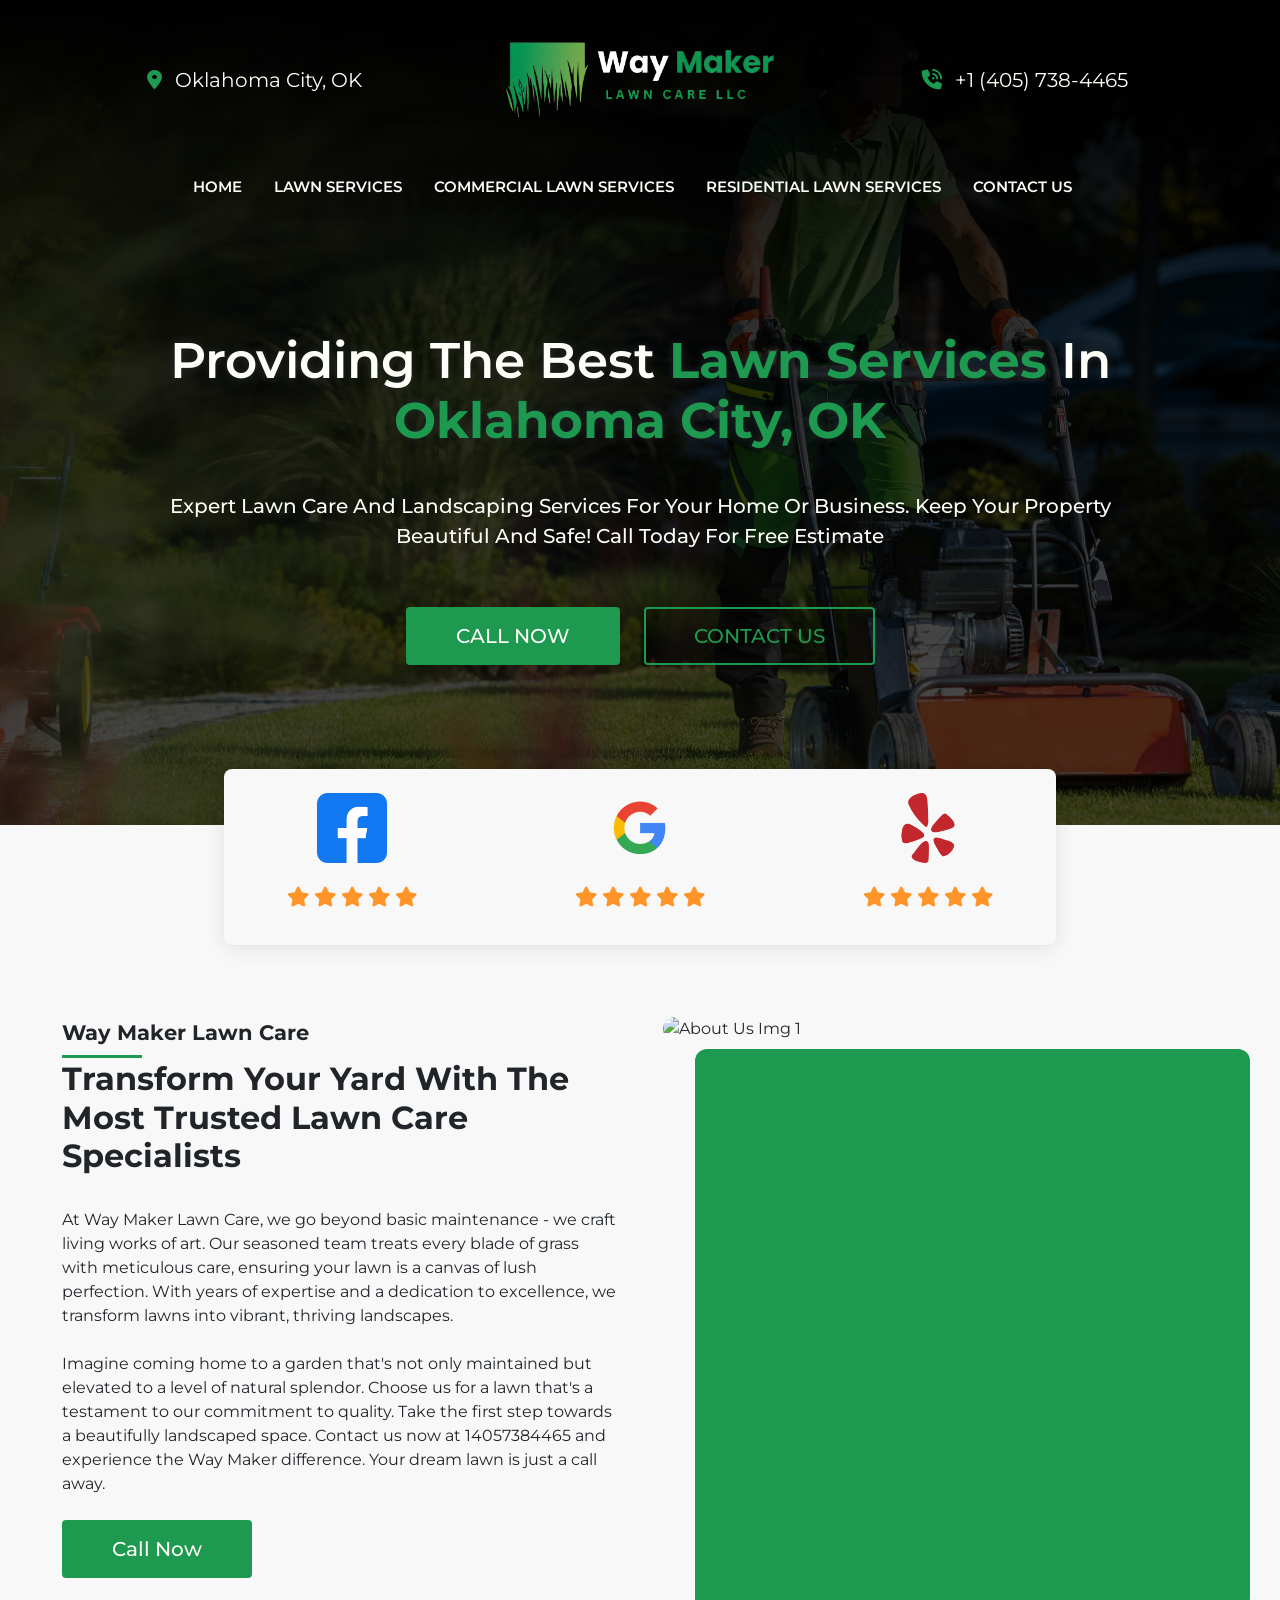
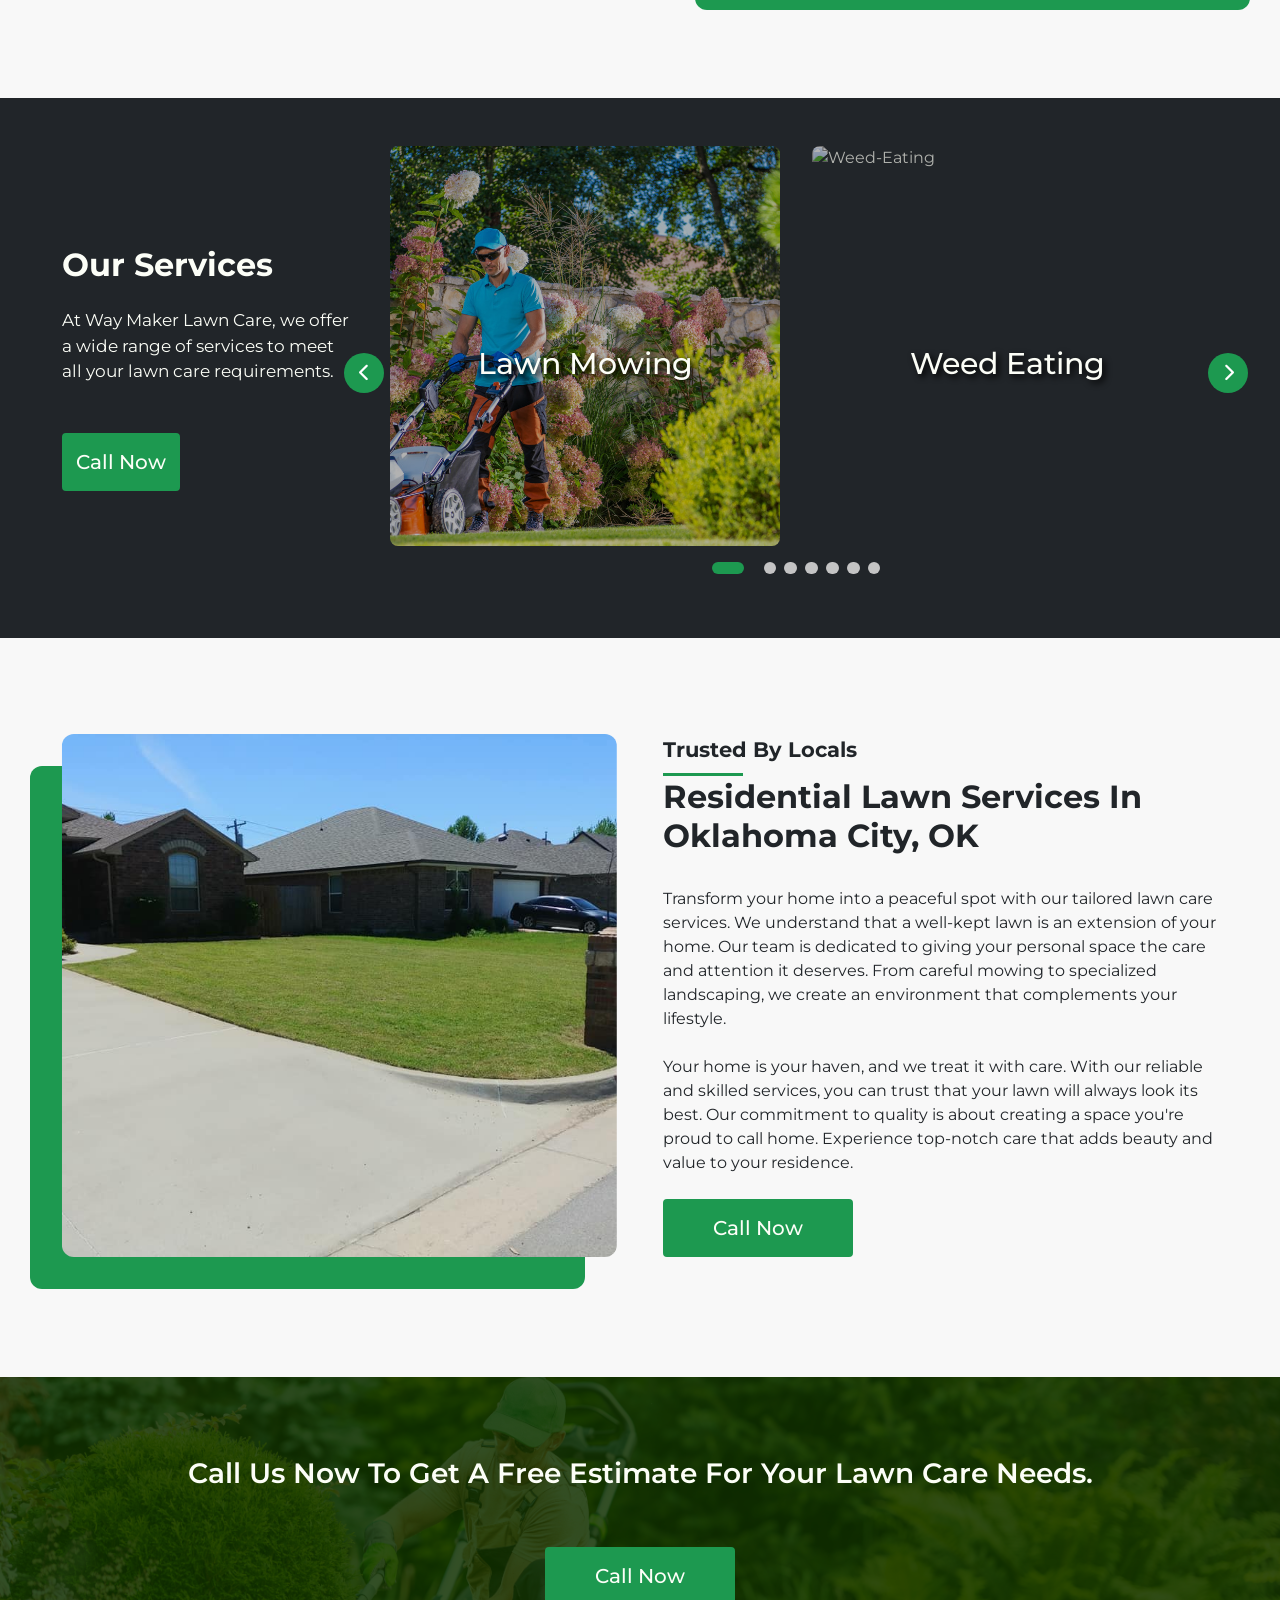
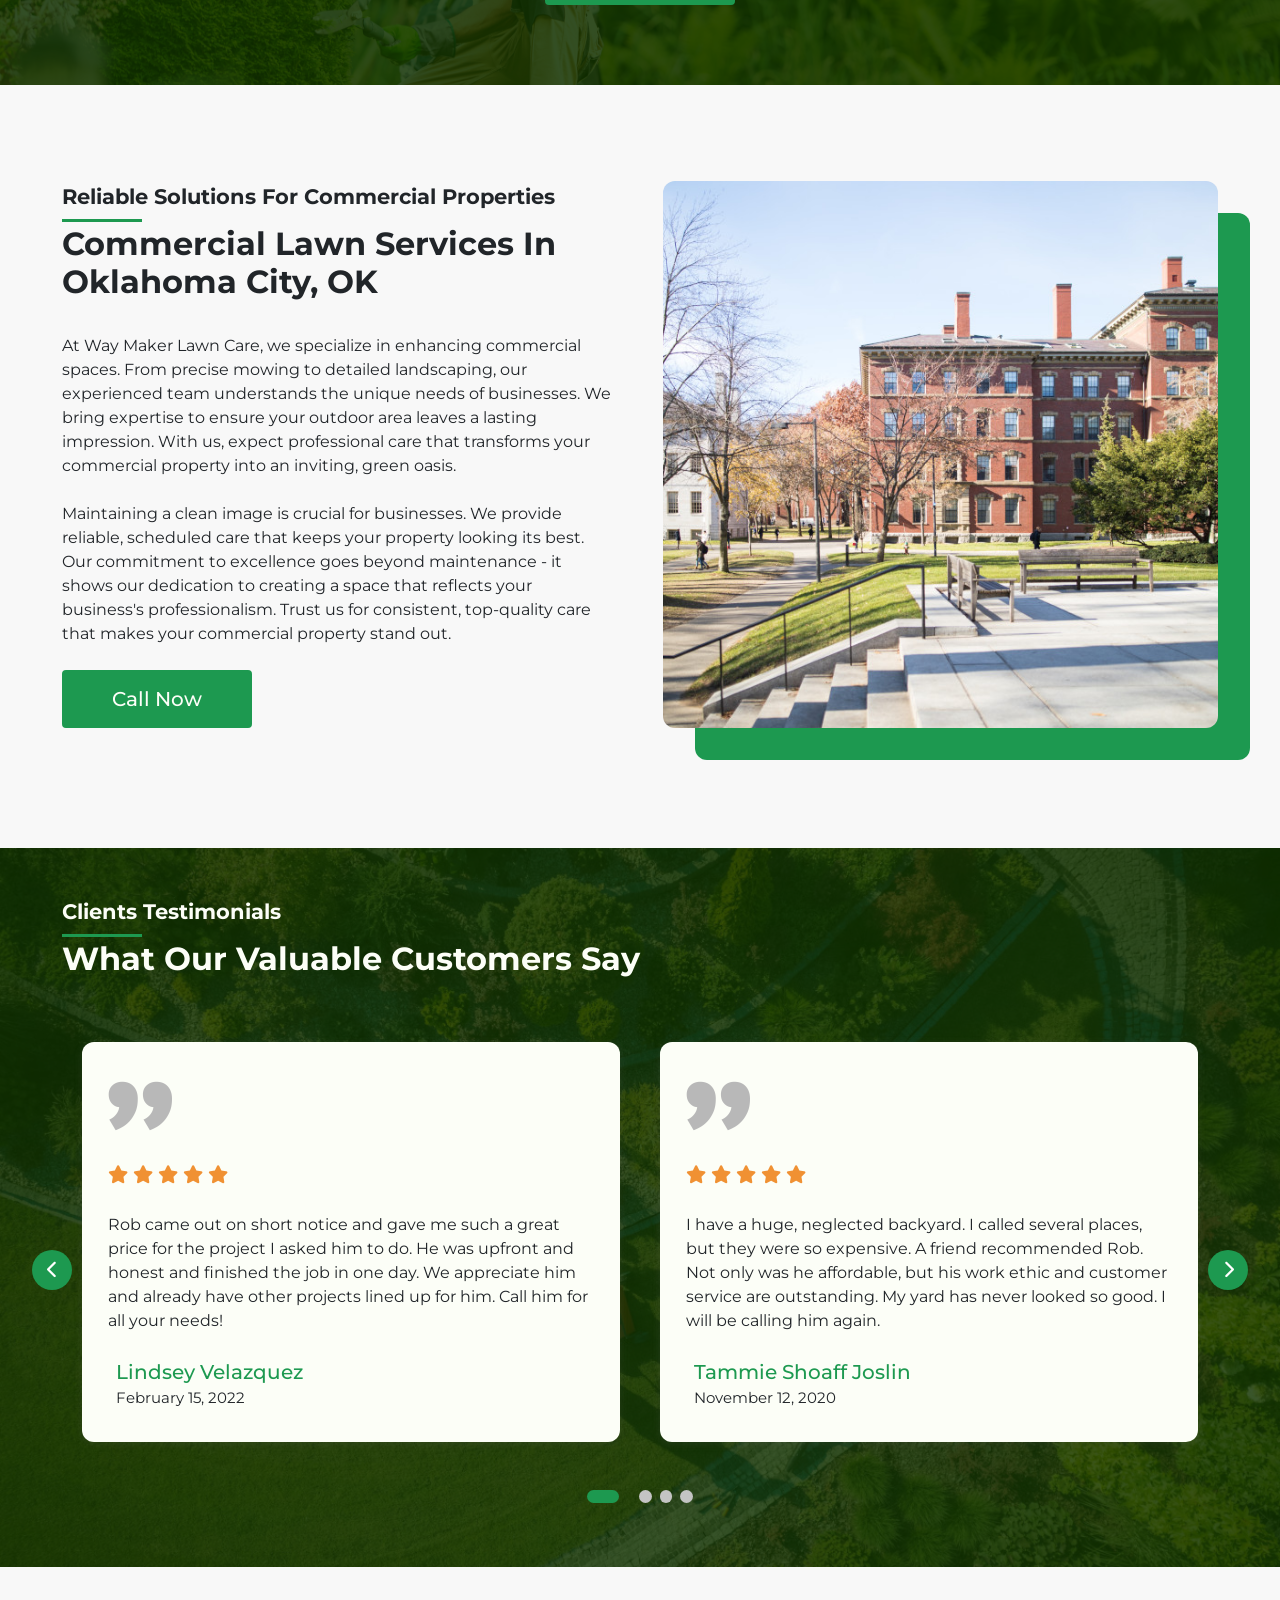
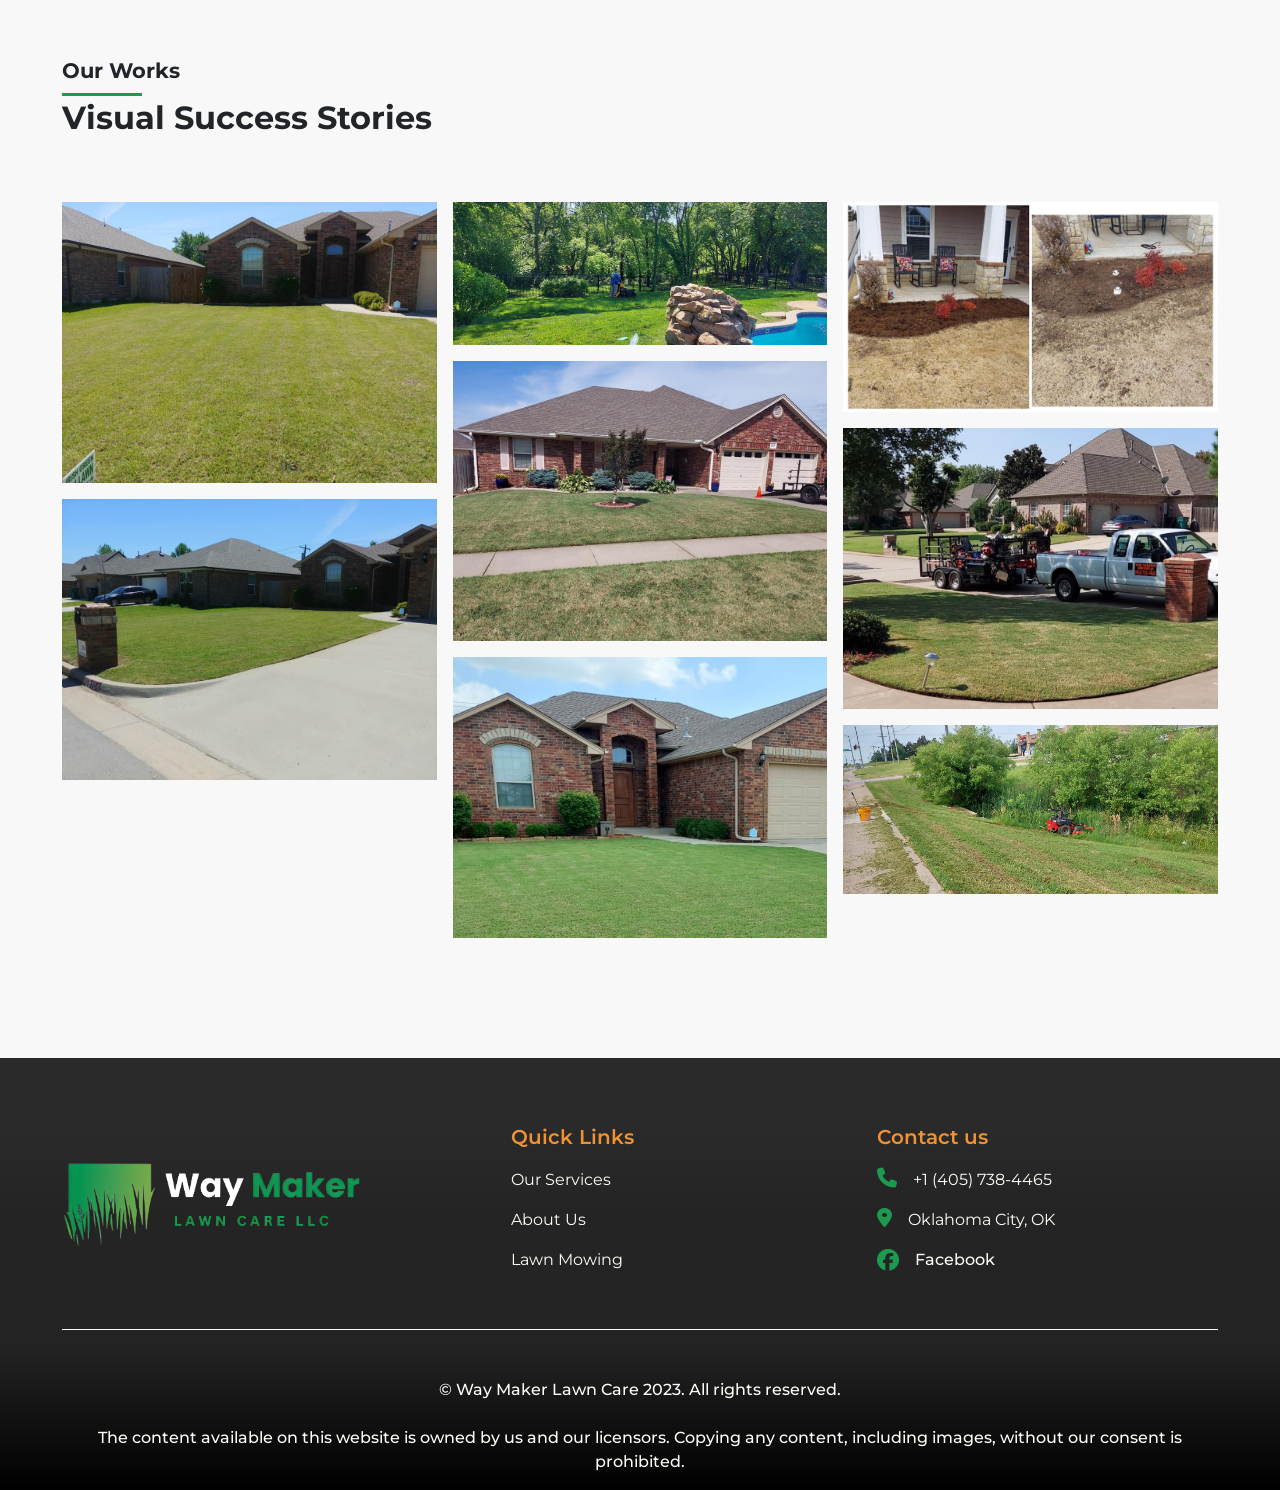
==== index.html @ 56c1c1ae "feat: homepage copy" ====
<!DOCTYPE html>
<html lang="en">

<head>
    <meta charset="UTF-8">
    <meta http-equiv="X-UA-Compatible" content="IE=edge">
    <meta name="viewport" content="width=device-width, initial-scale=1 maximum-scale=1.0, user-scalable=no">
    <title>Lawn Services in Oklahoma City, OK | Way Maker Lawn Care</title>

    <meta name="description" content="">
    <meta name="keywords" content="">
    <meta name="format-detection" content="telephone=no">

    <!-- CSS -->
    <link rel="stylesheet" href="/css/index.css">

    <link rel="stylesheet" href="https://cdnjs.cloudflare.com/ajax/libs/font-awesome/6.2.1/css/all.min.css"
        integrity="sha512-MV7K8+y+gLIBoVD59lQIYicR65iaqukzvf/nwasF0nqhPay5w/9lJmVM2hMDcnK1OnMGCdVK+iQrJ7lzPJQd1w=="
        crossorigin="anonymous" referrerpolicy="no-referrer">

    <link rel="apple-touch-icon" sizes="180x180" href="/img/apple-touch-icon.png">
    <link rel="icon" type="image/png" sizes="32x32" href="/img/favicon-32x32.png">
    <link rel="icon" type="image/png" sizes="16x16" href="/img/favicon-16x16.png">
    <link rel="manifest" href="/img/site.webmanifest">
</head>

<body>
    <!-- Navabr and Hero Section -->
    <section class="nav-hero position-relative" style="overflow: visible !important; overflow-x: hidden;">
        <!-- Upper Navbar -->
        <div class="top-information-div">
            <div class="container">
                <div class="top-information" data-aos="fade-down">
                    <div class="d-md-block d-none">
                        <a title="Location" href="#">
                            <i class="fa-solid fa-location-dot text-primary pe-2"></i> Oklahoma City, OK
                        </a>
                    </div>
                    <div class="d-xl-block d-none">
                        <a title="Homepage Navigation" href="/index.html"><img class="logo" src="/img/logo.png"
                                alt="Top Logo"></a>
                    </div>
                    <div>
                        <a title="Phone Number" href="tel:+14057384465">
                            <i class="fa-solid fa-phone-volume text-primary pe-2"></i> +1 (405) 738-4465
                        </a>
                    </div>
                </div>
            </div>
        </div>

        <!-- Navbar -->
        <nav class="navbar navbar-expand-xl navbar-dark" data-aos="fade-down">
            <div class="container">
                <!-- Logo Section (visible on extra large screens) -->
                <div class="logo-section d-xl-none d-inline">
                    <a title="Logo Navigation" href="/index.html"><img class="logo" src="/img/logo.png"
                            alt="Logo Image"></a>
                </div>
                <!-- Navbar Toggler for mobile -->
                <button class="navbar-toggler" type="button" data-bs-toggle="offcanvas"
                    data-bs-target="#offcanvasResponsive" aria-controls="offcanvasResponsive">
                    <span class="navbar-toggler-icon"></span>
                </button>

                <!-- Offcanvas for mobile -->
                <div class="offcanvas-xl offcanvas-end w-100" tabindex="-1" id="offcanvasResponsive"
                    aria-labelledby="offcanvasResponsiveLabel">
                    <div class="offcanvas-header bg-dark">
                        <!-- Logo Section (visible on extra large screens, within offcanvas) -->
                        <div class="logo-section mb-0 d-xl-none d-inline">
                            <a title="Homepage Navigation" href="/index.html"><img class="logo" src="/img/logo.png"
                                    alt="Canvas Logo"></a>
                        </div>

                        <!-- Close Button for offcanvas -->
                        <button type="button" class="btn-close btn-close-white" data-bs-dismiss="offcanvas"
                            data-bs-target="#offcanvasResponsive" aria-label="Close"></button>
                    </div>

                    <!-- Offcanvas Body (contains the navigation) -->
                    <div class="offcanvas-body w-100">
                        <!-- Navbar Nav -->
                        <ul class="navbar-nav w-100 mb-2 mb-lg-0">
                            <!-- First Navigation -->
                            <li class="nav-item">
                                <a class="nav-link" title="Home" href="/index.html">Home</a>
                            </li>
                            <!-- Second Navigation -->
                            <li class="nav-item">
                                <a class="nav-link" title="Lawn Services" href="/lawn-services-oklahoma-city.html">Lawn
                                    Services</a>
                            </li>
                            <!-- Third Navigation -->
                            <li class="nav-item">
                                <a class="nav-link" title="Commercial Lawn Services"
                                    href="/commerical-lawn-services-oklahoma-city.html">Commercial Lawn Services</a>
                            </li>
                            <!-- Fourth Navigation -->
                            <li class="nav-item">
                                <a class="nav-link" title="Residential Lawn Services"
                                    href="/residential-lawn-services-oklahoma-city.html">Residential Lawn Services</a>
                            </li>
                            <!-- Fifth Navigation -->
                            <li class="nav-item">
                                <a class="nav-link" title="Lawn Mowing" href="/contact.html">Contact Us</a>
                            </li>
                        </ul>

                        <!-- Call Now Button (visible on extra large screens, within offcanvas) -->
                        <a title="Call Now"
                            class="btn btn-primary d-xl-none d-flex justify-content-center col-12 mt-4 fs-17 text-uppercase py-3"
                            href="tel:+14057384465">
                            Call Now
                        </a>
                    </div>
                </div>
            </div>
            <!-- /Container -->
        </nav>
        <!-- /Navbar -->


        <!-- Hero Section -->
        <div class="hero" data-aos="fade-down">
            <!-- Container for Hero Content -->
            <div class="container hero-content">
                <!-- Main Heading -->
                <h1 class="text-center">Providing the best <span>Lawn Services</span> in <span> Oklahoma City, OK</span>
                </h1>

                <!-- Hero Information -->
                <p class="hero-info">Expert Lawn Care and Landscaping Services for Your Home or Business. Keep Your
                    Property Beautiful and Safe! Call Today for free estimate</p>

                <!-- Call to Action Buttons -->
                <div class="d-flex mt-lg-5 mt-4 justify-content-center">
                    <div class="mt-2 text-center d-flex flex-sm-row flex-column">
                        <!-- Call Now Button -->
                        <a title="Call Now to Learn More"
                            class="btn btn-primary rounded-1 fs-19 text-uppercase px-5 fw-600 me-sm-4 mb-sm-0 mb-4"
                            href="tel:+14057384465">Call Now</a>

                        <!-- Secondary Button -->
                        <a title="Contact Us" class="btn btn-secondary rounded-1 fs-19 text-uppercase px-5 fw-600"
                            href="/contact.html">Contact Us</a>
                    </div>
                </div>
            </div>
        </div>
        <!-- /Hero Section -->


        <!-- Background Image behind hero sections -->
        <img style="transform: scaleX(-1);" class="hero-img" src="/img/landscaper-with-scarifier.jpeg"
            alt="Hero background Image">
    </section>


    <!-- Social Media Ratings -->
    <div class="position-relative ratings-div" data-aos="fade-up">
        <div class="ratings-grid mt-5 container">
            <!-- Facebook Rating -->
            <a class="ratings-card" title="Facebook Navigation" target="_blank" href="#">
                <img src="/img/facebook.png" alt="facebook logo">
                <p class="text-center ratings">
                    <i class="fa-solid fa-star"></i>
                    <i class="fa-solid fa-star"></i>
                    <i class="fa-solid fa-star"></i>
                    <i class="fa-solid fa-star"></i>
                    <i class="fa-solid fa-star"></i>
                </p>
            </a>
            <!-- Google Rating -->
            <a class="ratings-card" title="Google Navigation" target="_blank" href="#">
                <img src="/img/google.png" alt="google logo">
                <p class="text-center ratings">
                    <i class="fa-solid fa-star"></i>
                    <i class="fa-solid fa-star"></i>
                    <i class="fa-solid fa-star"></i>
                    <i class="fa-solid fa-star"></i>
                    <i class="fa-solid fa-star"></i>
                </p>
            </a>
            <!-- Yelp Rating -->
            <a class="ratings-card" title="Yelp Navigation" target="_blank" href="#">
                <img src="/img/yelp.png" alt="Yelp Logo">
                <p class="text-center ratings">
                    <i class="fa-solid fa-star"></i>
                    <i class="fa-solid fa-star"></i>
                    <i class="fa-solid fa-star"></i>
                    <i class="fa-solid fa-star"></i>
                    <i class="fa-solid fa-star"></i>
                </p>
            </a>
        </div>
    </div>


    <!-- About -->
    <section id="about" class="about-us light-section mt-5 pt-4" data-aos="fade-up">
        <div class="container">
            <div class="about-us-flex">
                <!-- Information Side -->
                <div class="info-div">
                    <p class="sub-header">Way Maker Lawn Care</p>
                    <h2 class="header">Transform your yard with the most trusted lawn care specialists </h2>
                    <p class="mb-4">
                        At Way Maker Lawn Care, we go beyond basic maintenance - we craft living works of art. Our
                        seasoned team treats every blade of grass with meticulous care, ensuring your lawn is a canvas
                        of lush perfection.

                        With years of expertise and a dedication to excellence, we transform lawns into vibrant,
                        thriving landscapes.

                        <br> <br>
                        Imagine coming home to a garden that's not only maintained but elevated to
                        a level of natural splendor.
                        Choose us for a lawn that's a testament to our commitment to quality. Take the first step
                        towards a beautifully landscaped space. Contact us now at 14057384465 and experience the Way
                        Maker difference. Your dream lawn is just a call away.
                    </p>
                    <a title="Call Now" class="btn btn-primary rounded-1 px-5 fs-20 fw-600" href="tel:+14057384465">
                        Call Now
                    </a>
                    <!-- <a href="#" title="Secondary" class="btn-secondary px-5 ms-2 btn">
                        Secondary
                    </a> -->
                </div>

                <!-- Img Side -->
                <div class="img-div">
                    <img src="/img/blowing-leaf.jpeg" alt="About Us Img 1">
                </div>
            </div>
        </div>
    </section>


    <!-- Services Start -->
    <section data-aos="fade-up" id="service" class="services dark-section py-5">
        <div class="container d-flex flex-lg-row flex-column align-items-center justify-content-between">
            <div class="services-description">
                <!-- Section Heading -->
                <h2 class="header text-start mb-4">Our Services</h2>

                <!-- Description -->
                <p class="fs-17">
                    At Way Maker Lawn Care, we offer a wide range of services to meet all your lawn care requirements.
                </p>

                <!-- Call to Action Button -->
                <a title="Call Now" href="tel:+14057384465" class="btn btn-primary fs-19 mt-5">Call Now</a>
            </div>
            <div class="services-row">
                <!-- Service 1: Lawn Mowing -->
                <div class="service">
                    <div class="img-div">
                        <img src="/img/lawn-mowing.jpg" alt="Lawn Mowing">
                    </div>

                    <div class="hidden-info">
                        <h3>Lawn Mowing</h3>
                        <p>Keep your lawn looking neat and well-maintained with our expert mowing services.</p>
                        <a title="Call Now for Lawn Mowing" href="tel:+14057384465" class="btn btn-primary mt-3">Call
                            Now</a>
                    </div>
                </div>

                <!-- Service 2: Weed-Eating -->
                <div class="service">
                    <div class="img-div">
                        <img src="/img/weed-eating.jpg" alt="Weed-Eating">
                    </div>

                    <div class="hidden-info">
                        <h3>Weed Eating</h3>
                        <p>Eliminate unsightly weeds and promote a healthy lawn with our precision weed-eating service.
                        </p>
                        <a title="Call Now for Weed-Eating" href="tel:+14057384465" class="btn btn-primary mt-3">Call
                            Now</a>
                    </div>
                </div>

                <!-- Service 3: Edging -->
                <div class="service">
                    <div class="img-div">
                        <img src="/img/lawn-edging.jpg" alt="Edging">
                    </div>

                    <div class="hidden-info">
                        <h3>Edging</h3>
                        <p>Define the borders of your lawn for a polished look with our precise edging service.</p>
                        <a title="Call Now for Edging" href="tel:+14057384465" class="btn btn-primary mt-3">Call Now</a>
                    </div>
                </div>

                <!-- Service 4: Blow Off -->
                <div class="service">
                    <div class="img-div">
                        <img src="/img/lawn-blowing.jpg" alt="Blow Off">
                    </div>

                    <div class="hidden-info">
                        <h3>Blow Off</h3>
                        <p>Clear away debris and leaves to reveal the true beauty of your lawn with our blow off
                            service.</p>
                        <a title="Call Now for Blow Off" href="tel:+14057384465" class="btn btn-primary mt-3">Call
                            Now</a>
                    </div>
                </div>

                <!-- Service 5: Spring and Fall Cleanups -->
                <div class="service">
                    <div class="img-div">
                        <img src="/img/fallen-leaves.JPG" alt="Spring and Fall Cleanups">
                    </div>

                    <div class="hidden-info">
                        <h3>Spring and Fall Cleanups</h3>
                        <p>Refresh your outdoor space with thorough cleanups tailored for the changing seasons.</p>
                        <a title="Call Now for Cleanups" href="tel:+14057384465" class="btn btn-primary mt-3">Call
                            Now</a>
                    </div>
                </div>

                <!-- Service 6: Flowerbeds -->
                <div class="service">
                    <div class="img-div">
                        <img src="/img/flowerbeds.jpg" alt="Flowerbeds">
                    </div>

                    <div class="hidden-info">
                        <h3>Flowerbeds</h3>
                        <p>Add color and charm to your lawn with our expertly designed and maintained flowerbeds.</p>
                        <a title="Call Now for Flowerbeds" href="tel:+14057384465" class="btn btn-primary mt-3">Call
                            Now</a>
                    </div>
                </div>

                <!-- Service 8: Hedge Trimming -->
                <div class="service">
                    <div class="img-div">
                        <img src="/img/hedge-trimming.jpg" alt="Hedge Trimming">
                    </div>

                    <div class="hidden-info">
                        <h3>Hedge Trimming</h3>
                        <p>Keep your hedges tidy and well-groomed with our expert trimming service.</p>
                        <a title="Call Now for Hedge Trimming" href="tel:+14057384465" class="btn btn-primary mt-3">Call
                            Now</a>
                    </div>
                </div>
            </div>

        </div>
    </section>

    <!-- About Us 2 -->
    <section class="about-us mt-5 pt-4 light-section" data-aos="fade-up">
        <div class="container">
            <div class="about-us-flex opposite">
                <div class="info-div">
                    <!-- Section Heading -->
                    <p class="sub-header">Trusted by locals</p>
                    <h3 class="header">
                        Residential Lawn Services in Oklahoma City, OK
                    </h3>

                    <!-- Description -->
                    <p class="mb-4">
                        Transform your home into a peaceful spot with our tailored lawn care services. We understand
                        that a
                        well-kept lawn is an extension of your home. Our team is dedicated to giving your personal space
                        the care and attention it deserves. From careful mowing to specialized landscaping, we create an
                        environment that complements your lifestyle.
                        <br><br>
                        Your home is your haven, and we treat it with care. With our reliable and skilled services, you
                        can trust that your lawn will always look its best. Our commitment to quality is about creating
                        a space you're proud to call home. Experience top-notch care that adds beauty and value to your
                        residence.
                    </p>

                    <!-- Call to Action Button -->
                    <a class="btn btn-primary rounded-1 px-5 fs-20 fw-600" href="tel:+14057384465">Call Now</a>
                </div>
                <div class="img-div">
                    <!-- Image -->
                    <img style="transform: scaleX(-1);" src="/img/gallery-2.jpg" alt="About Us 2">
                </div>
            </div>
        </div>
    </section>


    <!-- CTA Section -->
    <section class="cta primary-overlay">
        <img class="bg-img" src="/img/cta-bg.jpg" alt="CTA BG">
        <div class="container" data-aos="fade-up">
            <!-- CTA Text -->
            <h4 class="text-center text-capitalize lh-100">Call Us Now to Get a Free Estimate for Your Lawn Care Needs.
            </h4>
            <!-- CTA Button -->
            <div class="d-flex justify-content-center">
                <a title="Call Now for Free Estimate" class="btn btn-primary rounded-1 px-5 fs-18 mt-5"
                    href="tel:+14057384465">Call Now</a>
            </div>
        </div>
    </section>

    <!-- About Us 3 -->
    <section class="about-us light-section mt-5 pt-4" data-aos="fade-up">
        <div class="container">
            <div class="about-us-flex">
                <div class="info-div">
                    <!-- Section Heading -->
                    <p class="sub-header">Reliable Solutions for Commercial Properties</p>
                    <h3 class="header">
                        Commercial Lawn Services in Oklahoma City, OK
                    </h3>

                    <!-- Description -->
                    <p class="mb-4">
                        At Way Maker Lawn Care, we specialize in enhancing commercial spaces. From precise mowing to
                        detailed landscaping, our experienced team understands the unique needs of businesses. We bring
                        expertise to ensure your outdoor area leaves a lasting impression. With us, expect professional
                        care that transforms your commercial property into an inviting, green oasis.
                        <br><br>
                        Maintaining a clean image is crucial for businesses. We provide reliable, scheduled care that
                        keeps your property looking its best. Our commitment to excellence goes beyond maintenance - it
                        shows our dedication to creating a space that reflects your business's professionalism. Trust us
                        for consistent, top-quality care that makes your commercial property stand out.
                    </p>

                    <!-- Call to Action Button -->
                    <a title="Call Now" class="btn btn-primary rounded-1 px-5 fs-20 fw-600" href="tel:+14057384465">Call
                        Now</a>
                </div>
                <div class="img-div">
                    <!-- Image -->
                    <img src="/img/about-us-3.jpg" alt="About Us 3">
                </div>
            </div>
        </div>
    </section>

    <!-- Testimonials -->
    <section class="testimonials primary-overlay">
        <img class="bg-img" src="/img/hero-bg.jpg" alt="Testimonial BG">
        <div class="container" data-aos="fade-up">

            <div>
                <p class="sub-header">Clients Testimonials</p>
                <h3 class="header">What our Valuable Customers say</h3>
            </div>

            <div class="testimonial-slider">
                <!-- Testimonial 1 -->
                <div class="column">
                    <img class="quote" src="/img/quote.png" alt="Quote Icon 1">
                    <p class="text-start ratings mt-4 fs-18 text-secondary">
                        <i class="fa-solid fa-star"></i>
                        <i class="fa-solid fa-star"></i>
                        <i class="fa-solid fa-star"></i>
                        <i class="fa-solid fa-star"></i>
                        <i class="fa-solid fa-star"></i>
                    </p>
                    <p class="data">
                        Rob came out on short notice and gave me such a great price for the project I asked him to do.
                        He was upfront and honest and finished the job in one day. We appreciate him and already have
                        other projects lined up for him. Call him for all your needs!

                    </p>
                    <div class="user-info">
                        <!-- Client Details -->
                        <div class="user-details">
                            <p class="name">Lindsey Velazquez</p>
                            <p class="address">February 15, 2022</p>
                        </div>
                    </div>
                </div>

                <!-- Testimonial 4 -->
                <div class="column">
                    <img class="quote" src="/img/quote.png" alt="Quote Icon 4">
                    <p class="text-start ratings mt-4 fs-18 text-secondary">
                        <i class="fa-solid fa-star"></i>
                        <i class="fa-solid fa-star"></i>
                        <i class="fa-solid fa-star"></i>
                        <i class="fa-solid fa-star"></i>
                        <i class="fa-solid fa-star"></i>
                    </p>
                    <p class="data">
                        I have a huge, neglected backyard. I called several places, but they were so expensive. A friend
                        recommended Rob. Not only was he affordable, but his work ethic and customer service are
                        outstanding. My yard has never looked so good. I will be calling him again.
                    </p>
                    <div class="user-info">
                        <div class="user-details">
                            <!-- Client Details -->
                            <p class="name">Tammie Shoaff Joslin</p>
                            <p class="address">November 12, 2020</p>
                        </div>
                    </div>
                </div>

                <!-- Testimonial 2 -->
                <div class="column">
                    <img class="quote" src="/img/quote.png" alt="Quote Icon 2">
                    <p class="text-start ratings mt-4 fs-18 text-secondary">
                        <i class="fa-solid fa-star"></i>
                        <i class="fa-solid fa-star"></i>
                        <i class="fa-solid fa-star"></i>
                        <i class="fa-solid fa-star"></i>
                        <i class="fa-solid fa-star"></i>
                    </p>
                    <p class="data">
                        Robbie redid all my flower beds and layed some sod. He was very detailed, did a great job and
                        his price was very very fair.
                        Thank You Robbie!
                    </p>
                    <div class="user-info">
                        <div class="user-details">
                            <!-- Client Details -->
                            <p class="name">Karie Cox</p>
                            <p class="address">January 22, 2021</p>
                        </div>
                    </div>
                </div>

                <!-- Testimonial 3 -->
                <div class="column">
                    <img class="quote" src="/img/quote.png" alt="Quote Icon 3">
                    <p class="text-start ratings mt-4 fs-18 text-secondary">
                        <i class="fa-solid fa-star"></i>
                        <i class="fa-solid fa-star"></i>
                        <i class="fa-solid fa-star"></i>
                        <i class="fa-solid fa-star"></i>
                        <i class="fa-solid fa-star"></i>
                    </p>
                    <p class="data">
                        You can’t find a more honest and hard working company. They are professional from start to
                        finish. I cannot recommend them enough!
                    </p>
                    <div class="user-info">
                        <div class="user-details">
                            <!-- Client Details -->
                            <p class="name">Lindsey Kay Dodoo</p>
                            <p class="address">November 13, 2020</p>
                        </div>
                    </div>
                </div>
            </div>
        </div>
    </section>

   

    <!-- Gallery Section -->
    <section id="gallery" class="gallery pt-3 light-section" data-aos="fade-up">
        <div class="container">
            <p class="sub-header">Our Works</p>
            <h3 class="header">Visual Success Stories</h3>
            <div class="gallery-photos">

                <!-- First Photo -->
                <div class="image">
                    <a title="Gallery Photo 1" href="/img/gallery-1.jpg" data-lightbox="Gallery1">
                        <img src="/img/gallery-1.jpg" alt="Gallery Photo 1">
                    </a>
                </div>

                <!-- Second Photo -->
                <div class="image">
                    <a title="Gallery Photo 2" href="/img/gallery-2.jpg" data-lightbox="gallery2">
                        <img src="/img/gallery-2.jpg" alt="Gallery Photo 2">
                    </a>
                </div>

                <!-- Third Photo -->
                <div class="image">
                    <a title="Gallery Photo 3" href="/img/gallery-3.jpg" data-lightbox="gallery3">
                        <img src="/img/gallery-3.jpg" alt="Gallery Photo 3">
                    </a>
                </div>

                <!-- Fourth Photo -->
                <div class="image">
                    <a title="Gallery Photo 4" href="/img/gallery-4.jpg" data-lightbox="gallery4">
                        <img src="/img/gallery-4.jpg" alt="Gallery Photo 4">
                    </a>
                </div>

                <!-- Fifth Photo -->
                <div class="image">
                    <a title="Gallery Photo 5" href="/img/gallery-5.jpg" data-lightbox="gallery5">
                        <img src="/img/gallery-5.jpg" alt="Gallery Photo 5">
                    </a>
                </div>

                  <!-- Sixth Photo -->
                  <div class="image">
                    <a title="Gallery Photo 6" href="/img/gallery-6.jpg" data-lightbox="gallery6">
                        <img src="/img/gallery-6.jpg" alt="Gallery Photo 6">
                    </a>
                </div>

                  <!-- Seventh Photo -->
                  <div class="image">
                    <a title="Gallery Photo 7" href="/img/gallery-7.jpg" data-lightbox="gallery7">
                        <img src="/img/gallery-7.jpg" alt="Gallery Photo 7">
                    </a>
                </div>

                  <!-- Eighth Photo -->
                  <div class="image">
                    <a title="Gallery Photo 8" href="/img/gallery-8.jpg" data-lightbox="gallery8">
                        <img src="/img/gallery-8.jpg" alt="Gallery Photo 8">
                    </a>
                </div>
            </div>
        </div>
    </section>

    <!-- Footer -->
    <footer class="position-relative pt-3">
        <div class="container mt-5">
            <div class="row fw-500 fs-16">

                <!-- Img Side Column 1 -->
                <div class="col-lg pe-lg-5 me-lg-5 col-12 mb-lg-0 mb-5 text-lg-left">
                    <a title="Homepage Navigation" href="/index.html">
                        <img src="/img/logo.png" alt="logo footer" style="object-fit: contain;" height="100%"
                            class="d-inline-block mb-3" />
                    </a>
                </div>


                <!-- Column 2 -->
                <div class="col-lg col-md-4 col-12 mb-lg-0 mb-4 footer-col text-left">
                    <!-- Footer Title -->
                    <p class="mb-3 fw-600 footer-headline"> Quick Links</p>
                    <!-- Homepage Sections -->
                    <div class="footer-nav">
                        <p><a class="link" title="Our Services" href="/index.html#service">Our Services</a></p>
                        <p><a class="link" title="About Us" href="/index.html#about">About Us</a></p>
                        <p><a class="link" title="Service Areas" href="/lawn-mowing-oklahoma-city.html">Lawn Mowing</a></p>
                    </div>
                </div>

                <!-- Column 3 -->
                <div class="col-lg col-md-4 col-12 mb-lg-0 mb-4 footer-col text-left">
                    <!-- Footer Title -->
                    <p class="mb-3 fw-600 footer-headline">Contact us</p>
                    <div class="footer-nav">
                        <!-- Phone Number -->
                        <p class="d-flex mb-3">
                            <i class="fs-20 fa-solid fa-phone me-3 text-primary"></i>
                            <a class="link" title="Footer Phone Number" href="tel:+14057384465"> +1 (405) 738-4465 </a>
                        </p>

                        <!-- Oklahoma City, OK -->
                        <p class="d-flex">
                            <i class="fa-solid fa-location-dot fs-20 me-3 text-primary"></i>
                            <span> Oklahoma City, OK</span>
                        </p>

                        <!-- Facebook -->
                        <a title="Facebook Navigation" class=" d-flex align-items-center link" target="_blank"
                            href="https://www.facebook.com/profile.php?id=100057590193836"><i class="fs-22 fa-brands fa-facebook me-3 text-primary"></i> Facebook</a>

                    </div>
                </div>
            </div>
            <hr class="mt-4" />

            <p class="pt-2 pb-3 fw-500 text-white text-center border-1 border-top border-white pt-5">&copy;
                Way Maker Lawn Care 2023. All rights reserved.</p>
            <p class="pt-2 pb-3 fw-500 text-white text-center">The content available on this website is owned by us
                and
                our licensors. Copying any content, including images, without our consent is prohibited.</p>
        </div>
    </footer>


    <!-- Scripts -->
    <script src="https://code.jquery.com/jquery-3.6.1.min.js"
        integrity="sha256-o88AwQnZB+VDvE9tvIXrMQaPlFFSUTR+nldQm1LuPXQ=" crossorigin="anonymous"></script>


    <script src="/js/index.js"></script>
</body>

</html>
---- css/index.css ----
@charset "UTF-8";
@import url("https://fonts.googleapis.com/css2?family=Montserrat:ital,wght@0,100;0,200;0,300;0,400;0,500;0,600;0,700;0,800;0,900;1,100;1,200;1,300;1,400;1,500;1,600;1,700;1,800;1,900&display=swap");

/* Color Set */
:root {
  --primary: #1d9950;
  --secondary: rgb(240, 145, 51);
  --warning: rgb(165, 119, 21);
  --success: rgb(236, 225, 136);
  --danger: rgb(255, 77, 0);
  --dark: rgb(33, 37, 41);
  --info: rgb(128, 128, 128);
  --light: rgb(251, 251, 251);
  --black: rgb(48, 44, 44);
  --white: rgb(252, 254, 247);
  --creamWhite: rgb(247, 242, 237);
  --body: rgb(248, 248, 248);

  /* Headline */
  --headline-font: 'montserrat', sans-serif;
  --headline-font-weight: 700;

  /* Primary Texts */
  --primary-font: 'montserrat', sans-serif;
  --primary-font-weight: 400;

  /* Hyperlink Color */
  --ahref-color: var(--dark);
  --ahref-hover-color: var(--primary);

  /* Used for text */
  --bs-primary-rgb: 29, 153, 80;
  --bs-secondary-rgb: 240, 145, 51;
  --bs-success-rgb: 165, 119, 21;
  --bs-info-rgb: 128, 128, 128;
  --bs-warning-rgb: 165, 119, 21;
  --bs-danger-rgb: 255, 77, 0;
  --bs-light-rgb: 251, 251, 251;
  --bs-dark-rgb: 33, 37, 41;
  /* Finish */

  /* Navigation */
  --navigation-link-background: none;
  --navigation-link-color: var(--white);
  --navigation-link-border-color: var(--primary);
  --navigation-link-text-decoration: none;
  --navigation-link-hover-color: var(--primary);

  /* Hero */
  --hero-overlay: linear-gradient(180deg, rgb(0, 0, 0) 0%, rgba(0, 0, 0, 0.8240546218) 33%, rgba(0, 0, 0, 0.7484243697) 65%, rgba(0, 0, 0, 0.7120098039) 84%);
  --hero-heading-color: var(--white);
  --hero-font-size: 50px;
  --hero-font-weight: 600;
  --hero-highlighted-text: var(--primary);
  --hero-highlighted-text-font-weight: 700;
  --hero-paragraph-font-size: 20px;
  --hero-paragraph-color: var(--white);
  --hero-primary-button: var(--primary);
  --hero-primary-button-text: var(--white);
  --hero-secondary-button: transparent;
  --hero-secondary-button-text: var(--primary);

  /* Light Section */
  --light-section-background: var(--body);
  --light-section-text: var(--dark);
  --light-section-header-color: var(--dark);
  --light-section-sub-header-color: var(--dark);
  --light-section-sub-header-border-color: var(--primary);
  --light-section-primary-button: var(--primary);
  --light-section-primary-button-text: var(--white);
  --light-section-secondary-button: transparent;
  --light-section-secondary-button-text: var(--primary);
  --light-section-ahref-color: var(--dark);
  --light-section-ahref-hover-color: var(--primary);

  /* Dark Section */
  --dark-section-background: var(--dark);
  --dark-section-text: var(--white);
  --dark-section-header-color: var(--white);
  --dark-section-sub-header-color: var(--white);
  --dark-section-sub-header-border-color: var(--primary);
  --dark-section-primary-button: var(--primary);
  --dark-section-primary-button-text: var(--white);
  --dark-section-secondary-button: transparent;
  --dark-section-secondary-button-text: var(--primary);
  --dark-section-ahref-color: var(--white);
  --dark-section-ahref-hover-color: var(--primary);

  /* Footer */
  --footer-section-background: linear-gradient(0deg, rgba(0, 0, 0, 1) 0%, rgba(0, 0, 0, 0.8603816526610644) 33%, rgba(0, 0, 0, 0.8547794117647058) 65%, rgba(0, 0, 0, 0.8295693277310925) 84%);
  --footer-headline-color: var(--secondary);
  --footer-section-text-color: var(--white);
  --footer-section-ahref-color: var(--white);
  --footer-section-ahref-hover-color: var(--white);

  /* Primary Overlay Section */
  --primary-overlay-bg-color: rgba(26, 82, 0, 0.5);
  --primary-overlay-header-color: var(--white);
  --primary-overlay-sub-header-color: var(--white);
  --primary-overlay-sub-header-border-color: var(--primary);
  --primary-overlay-primary-button: var(--primary);
  --primary-overlay-primary-button-text: var(--white);
  --primary-overlay-secondary-button: transparent;
  --primary-overlay-secondary-button-text: var(--primary);
  --primary-overlay-ahref-color: var(--white);
  --primary-overlay-ahref-hover-color: var(--primary);
}

/* Apply */
/* Light Section */
.light-section {
  background-color: var(--light-section-background);
}

.light-section p {
  color: var(--light-section-text);
}

.light-section .header {
  color: var(--light-section-header-color);
}

.light-section .sub-header {
  color: var(--light-section-sub-header-color);
}

.light-section .sub-header::after {
  background-color: var(--light-section-sub-header-border-color);
}

.light-section .btn-primary {
  border: 2px solid var(--light-section-primary-button) !important;
  background-color: var(--light-section-primary-button) !important;
  color: var(--light-section-primary-button-text) !important;
}

.light-section .btn-primary:hover {
  border: 2px solid var(--light-section-primary-button) !important;
  background-color: transparent !important;
  color: var(--light-section-primary-button) !important;
}

.light-section .btn-secondary {
  border: 2px solid var(--light-section-secondary-button-text) !important;
  background-color: var(--light-section-seconadary-button) !important;
  color: var(--light-section-secondary-button-text) !important;
}

.light-section .btn-secondary:hover {
  border: 2px solid var(--light-section-secondary-button-text) !important;
  background-color: var(--light-section-secondary-button-text) !important;
  color: var(--white) !important;
}

.light-section .link {
  color: var(--light-section-ahref-color);
}

.light-section .link:hover {
  color: var(--light-section-ahref-hover-color);
}

/* Dark Section */
.dark-section {
  background-color: var(--dark-section-background);
}

.dark-section p {
  color: var(--dark-section-text) !important;
}

.dark-section .header {
  color: var(--dark-section-header-color);
}

.dark-section .sub-header {
  color: var(--dark-section-sub-header-color);
}

.dark-section .sub-header::after {
  background-color: var(--dark-section-sub-header-border-color);
}

.dark-section .btn-primary {
  border: 2px solid var(--dark-section-primary-button) !important;
  background-color: var(--dark-section-primary-button) !important;
  color: var(--dark-section-primary-button-text) !important;
}

.dark-section .btn-primary:hover {
  border: 2px solid var(--dark-section-primary-button) !important;
  background-color: transparent !important;
  color: var(--dark-section-primary-button) !important;
}

.dark-section .btn-secondary {
  border: 2px solid var(--dark-section-secondary-button-text) !important;
  background-color: var(--dark-section-seconadary-button) !important;
  color: var(--dark-section-secondary-button-text) !important;
}

.dark-section .btn-secondary:hover {
  border: 2px solid var(--dark-section-secondary-button-text) !important;
  background-color: var(--dark-section-secondary-button-text) !important;
  color: var(--white) !important;
}

.dark-section .link {
  color: var(--dark-section-ahref-color);
}

.dark-section .link:hover {
  color: var(--dark-section-ahref-hover-color);
}


/* Primary Overlay */
.primary-overlay::after {
  position: absolute;
  content: "";
  background-color: var(--primary-overlay-bg-color);
  width: 100%;
  height: 100%;
  top: 0;
  left: 0;
  z-index: -1;
}

.primary-overlay .sub-header {
  color: var(--primary-overlay-sub-header-color);
}

.primary-overlay .header {
  color: var(--primary-overlay-header-color);
}

.primary-overlay .sub-header::after,
.primary-overlay .sub-header-center::after {
  background-color: var(--primary-overlay-sub-header-border-color);
}

.primary-overlay .btn-primary {
  border: 2px solid var(--primary-overlay-primary-button) !important;
  background-color: var(--primary-overlay-primary-button) !important;
  color: var(--primary-overlay-primary-button-text) !important;
}

.primary-overlay .btn-primary:hover {
  border: 2px solid var(--primary-overlay-primary-button) !important;
  background-color: transparent !important;
  color: var(--primary-overlay-primary-button) !important;
}

.primary-overlay .btn-secondary {
  border: 2px solid var(--primary-overlay-secondary-button-text) !important;
  background-color: var(--primary-overlay-secondary-button) !important;
  color: var(--primary-overlay-secondary-button-text) !important;
}

.primary-overlay .btn-secondary:hover {
  border: 2px solid var(--primary-overlay-secondary-button-text) !important;
  background-color: var(--primary-overlay-secondary-button-text) !important;
  color: var(--white) !important;
}

/* Hyperlinks */
.link {
  color: var(--ahref-color);
}

.link:hover {
  color: var(--ahref-hover-color);
}

:root,
[data-bs-theme=light] {

  --bs-blue: #0d6efd;
  --bs-indigo: #6610f2;
  --bs-purple: #6f42c1;
  --bs-pink: #d63384;
  --bs-red: #dc3545;
  --bs-orange: #fd7e14;
  --bs-yellow: #ffc107;
  --bs-green: #198754;
  --bs-teal: #20c997;
  --bs-cyan: #0dcaf0;
  --bs-black: var(--black);
  --bs-white: var(--white);
  --bs-gray: #6c757d;
  --bs-gray-dark: #343a40;
  --bs-gray-100: #f8f9fa;
  --bs-gray-200: #e9ecef;
  --bs-gray-300: #dee2e6;
  --bs-gray-400: #ced4da;
  --bs-gray-500: #adb5bd;
  --bs-gray-600: #6c757d;
  --bs-gray-700: #495057;
  --bs-gray-800: #343a40;
  --bs-gray-900: var(--dark);
  --bs-primary: var(--primary);
  --bs-secondary: var(--secondary);
  --bs-success: var(--success);
  --bs-info: var(--info);
  --bs-warning: var(--warning);
  --bs-danger: var(--danger);
  --bs-light: var(--light);
  --bs-dark: var(--dark);
  --bs-primary-text-emphasis: #234e02;
  --bs-secondary-text-emphasis: #603a14;
  --bs-success-text-emphasis: #5e5a36;
  --bs-info-text-emphasis: #333333;
  --bs-warning-text-emphasis: #423008;
  --bs-danger-text-emphasis: #661f00;
  --bs-light-text-emphasis: #495057;
  --bs-dark-text-emphasis: #495057;
  --bs-primary-bg-subtle: #def3cd;
  --bs-secondary-bg-subtle: #fce9d6;
  --bs-success-bg-subtle: #fbf9e7;
  --bs-info-bg-subtle: #e6e6e6;
  --bs-warning-bg-subtle: #ede4d0;
  --bs-danger-bg-subtle: #ffdbcc;
  --bs-light-bg-subtle: #fafcf9;
  --bs-dark-bg-subtle: #ced4da;
  --bs-primary-border-subtle: #bce79b;
  --bs-secondary-border-subtle: #f9d3ad;
  --bs-success-border-subtle: #f7f3cf;
  --bs-info-border-subtle: #cccccc;
  --bs-warning-border-subtle: #dbc9a1;
  --bs-danger-border-subtle: #ffb899;
  --bs-light-border-subtle: #e9ecef;
  --bs-dark-border-subtle: #adb5bd;
  --bs-white-rgb: 252, 254, 247;
  --bs-black-rgb: 48, 44, 44;
  --bs-font-sans-serif: system-ui, -apple-system, "Segoe UI", Roboto, "Helvetica Neue", "Noto Sans", "Liberation Sans", Arial, sans-serif, "Apple Color Emoji", "Segoe UI Emoji", "Segoe UI Symbol", "Noto Color Emoji";
  --bs-font-monospace: SFMono-Regular, Menlo, Monaco, Consolas, "Liberation Mono", "Courier New", monospace;
  --bs-gradient: linear-gradient(180deg, rgba(252, 254, 247, 0.15), rgba(252, 254, 247, 0));
  --bs-body-font-family: var(--bs-font-sans-serif);
  --bs-body-font-size: 1rem;
  --bs-body-font-weight: 400;
  --bs-body-line-height: 1.5;
  --bs-body-color: var(--dark);
  --bs-body-color-rgb: var(--dark);
  --bs-body-bg: var(--white);
  --bs-body-bg-rgb: 252, 254, 247;
  --bs-emphasis-color: var(--black);
  --bs-emphasis-color-rgb: 48, 44, 44;
  --bs-secondary-color: rgba(var(--dark), 0.75);
  --bs-secondary-color-rgb: var(--dark);
  --bs-secondary-bg: #e9ecef;
  --bs-secondary-bg-rgb: 233, 236, 239;
  --bs-tertiary-color: rgba(var(--dark), 0.5);
  --bs-tertiary-color-rgb: var(--dark);
  --bs-tertiary-bg: #f8f9fa;
  --bs-tertiary-bg-rgb: var(--light);
  --bs-link-color: var(--primary);
  --bs-link-color-rgb: 88, 195, 4;
  --bs-link-decoration: underline;
  --bs-link-hover-color: #469c03;
  --bs-link-hover-color-rgb: 70, 156, 3;
  --bs-code-color: #d63384;
  --bs-highlight-bg: #fff3cd;
  --bs-border-width: 1px;
  --bs-border-style: solid;
  --bs-border-color: #dee2e6;
  --bs-border-color-translucent: rgba(48, 44, 44, 0.175);
  --bs-border-radius: 0.375rem;
  --bs-border-radius-sm: 0.25rem;
  --bs-border-radius-lg: 0.5rem;
  --bs-border-radius-xl: 1rem;
  --bs-border-radius-xxl: 2rem;
  --bs-border-radius-2xl: var(--bs-border-radius-xxl);
  --bs-border-radius-pill: 50rem;
  --bs-box-shadow: 0 0.5rem 1rem rgba(48, 44, 44, 0.15);
  --bs-box-shadow-sm: 0 0.125rem 0.25rem rgba(48, 44, 44, 0.075);
  --bs-box-shadow-lg: 0 1rem 3rem rgba(48, 44, 44, 0.175);
  --bs-box-shadow-inset: inset 0 1px 2px rgba(48, 44, 44, 0.075);
  --bs-focus-ring-width: 0.25rem;
  --bs-focus-ring-opacity: 0.25;
  --bs-focus-ring-color: rgba(88, 195, 4, 0.25);
  --bs-form-valid-color: var(--success);
  --bs-form-valid-border-color: var(--success);
  --bs-form-invalid-color: #ff4d00;
  --bs-form-invalid-border-color: #ff4d00;
}

[data-bs-theme=dark] {
  color-scheme: dark;
  --bs-body-color: #adb5bd;
  --bs-body-color-rgb: 173, 181, 189;
  --bs-body-bg: var(--dark);
  --bs-body-bg-rgb: var(--dark);
  --bs-emphasis-color: var(--white);
  --bs-emphasis-color-rgb: 252, 254, 247;
  --bs-secondary-color: rgba(173, 181, 189, 0.75);
  --bs-secondary-color-rgb: 173, 181, 189;
  --bs-secondary-bg: #343a40;
  --bs-secondary-bg-rgb: 52, 58, 64;
  --bs-tertiary-color: rgba(173, 181, 189, 0.5);
  --bs-tertiary-color-rgb: 173, 181, 189;
  --bs-tertiary-bg: #2b3035;
  --bs-tertiary-bg-rgb: 43, 48, 53;
  --bs-primary-text-emphasis: #9bdb68;
  --bs-secondary-text-emphasis: #f6bd85;
  --bs-success-text-emphasis: #f4edb8;
  --bs-info-text-emphasis: #b3b3b3;
  --bs-warning-text-emphasis: #c9ad73;
  --bs-danger-text-emphasis: #ff9466;
  --bs-light-text-emphasis: #f8f9fa;
  --bs-dark-text-emphasis: #dee2e6;
  --bs-primary-bg-subtle: #122701;
  --bs-secondary-bg-subtle: #301d0a;
  --bs-success-bg-subtle: #2f2d1b;
  --bs-info-bg-subtle: #1a1a1a;
  --bs-warning-bg-subtle: #211804;
  --bs-danger-bg-subtle: #330f00;
  --bs-light-bg-subtle: #343a40;
  --bs-dark-bg-subtle: #323336;
  --bs-primary-border-subtle: #357502;
  --bs-secondary-border-subtle: #90571f;
  --bs-success-border-subtle: #8e8752;
  --bs-info-border-subtle: #4d4d4d;
  --bs-warning-border-subtle: #63470d;
  --bs-danger-border-subtle: #992e00;
  --bs-light-border-subtle: #495057;
  --bs-dark-border-subtle: #343a40;
  --bs-link-color: #9bdb68;
  --bs-link-hover-color: #afe286;
  --bs-link-color-rgb: 155, 219, 104;
  --bs-link-hover-color-rgb: 175, 226, 134;
  --bs-code-color: #e685b5;
  --bs-border-color: #495057;
  --bs-border-color-translucent: rgba(252, 254, 247, 0.15);
  --bs-form-valid-color: #75b798;
  --bs-form-valid-border-color: #75b798;
  --bs-form-invalid-color: #ea868f;
  --bs-form-invalid-border-color: #ea868f;
}

*,
*::before,
*::after {
  box-sizing: border-box;
}

@media (prefers-reduced-motion: no-preference) {
  :root {
    scroll-behavior: smooth;
  }
}

body {
  margin: 0;
  font-family: var(--bs-body-font-family);
  font-size: var(--bs-body-font-size);
  font-weight: var(--bs-body-font-weight);
  line-height: var(--bs-body-line-height);
  color: var(--bs-body-color);
  text-align: var(--bs-body-text-align);
  background-color: var(--bs-body-bg);
  -webkit-text-size-adjust: 100%;
  -webkit-tap-highlight-color: rgba(48, 44, 44, 0);
}

/* White Top Information */
/* .top-information-div {
  background-color: var(--white);
}


.top-information div a,
.top-information div p {
  color: var(--dark) !important;
  font-weight: 500;
}

nav {
  background-color: var(--primary);
} */

/* Completed */




/* Top Information */

@media (max-width: 768px) {
  .top-information-div{
  border-bottom: 2px solid var(--info);
  }
}
.top-information {
  display: grid;
  grid-template-columns: repeat(3, 1fr);
  align-items: center;
}



@media (max-width: 1200px) {
  .top-information {
    display: flex;
    justify-content: space-between;
    padding: 1rem 0;
  }
}

@media (max-width: 768px) {
  .top-information {
    justify-content: center;
  }
}

/* Top Navbar Section */
.top-information div {
  text-align: center;
  color: var(--white);
}

.top-information div a,
.top-information div p {
  color: var(--white);
  font-size: 20px;
}


/* Navbar */
nav {
  z-index: 2;
  width: 100%;
  height: fit-content;
}

@media (max-width: 1200px) {
  nav {
    padding: 16px 0;
  }
}

nav .navbar-nav {
  display: flex;
  flex-direction: row;
  justify-content: center;
  align-self: center;
}

@media (max-width: 1200px) {
  nav .navbar-nav {
    flex-direction: column;
  }
}

nav .navbar-nav .nav-link {
  color: var(--navigation-link-color);
  font-size: 16px;
  font-weight: 600;
  text-transform: uppercase;
  margin-right: 2rem;
  border-bottom: 4px solid transparent;
  transition: all 0.7s;
  text-decoration: var(--navigation-link-text-decoration);
  background: var(--navigation-link-background);
}

@media (max-width: 1400px) {
  nav .navbar-nav .nav-link {
    margin-right: 1rem;
  }
}

nav .navbar-nav .nav-link:hover {
  color: var(--navigation-link-hover-color);
  border-bottom: 3px solid var(--navigation-link-border-color);
}

@media (max-width: 1400px) {
  nav .navbar-nav .nav-link {
    font-size: 15px;
  }
}

@media (max-width: 1200px) {
  nav .navbar-nav .nav-link {
    color: var(--dark);
    text-align: center;
  }
}

.logo {
  width: 21rem;
  min-height: 10rem;
  object-fit: contain;
  /* filter: drop-shadow(0 0 1rem rgba(0, 0, 0, 0.5)); */
}

@media (max-width: 1400px) {
  .logo {
    width: 17rem;
  }
}

@media (max-width: 1200px) {
  .logo {
    width: 95%;
  }

  .logo-section {
    width: 21rem;
    max-width: calc(100% - 65px);
  }
}

@media (max-width: 768px) {
  .logo {
    width: 92%;
  }
  
  .logo-section {
    width: 18rem;
    max-width: calc(100% - 65px);
  }
}

/* Overall Navbar and Hero Section */
.nav-hero {
  width: 100%;
  height: auto;
  position: relative;
}

@media (max-width: 1200px) {
  .nav-hero {
    height: auto;
  }
}

.nav-hero::after {
  position: absolute;
  content: "";
  background: var(--hero-overlay);
  width: 100%;
  height: 100%;
  top: 0;
  left: 0;
  z-index: -1;
}

.nav-hero .hero,
.nav-hero .inner-hero {
  width: 100%;
  margin-top: 4rem;
}

.nav-hero .hero .btn-primary {
  border: 2px solid var(--hero-primary-button) !important;
  background-color: var(--hero-primary-button) !important;
  color: var(--hero-primary-button-text) !important;
  transition: all 0.3s
}

.nav-hero .hero .btn-primary:hover {
  border: 2px solid var(--hero-primary-button) !important;
  background-color: transparent !important;
  color: var(--hero-primary-button) !important;
}

.nav-hero .hero .btn-secondary {
  border: 2px solid var(--hero-secondary-button-text) !important;
  background-color: var(--hero-secondary-button) !important;
  color: var(--hero-secondary-button-text) !important;
}

.nav-hero .hero .btn-secondary:hover {
  border: 2px solid var(--hero-secondary-button-text) !important;
  background-color: var(--hero-secondary-button-text) !important;
  color: var(--white) !important;
}

@media (max-width: 1200px) {

  .nav-hero .hero,
  .nav-hero .inner-hero {
    margin-top: 1rem;
  }
}

.nav-hero .hero .hero-content,
.nav-hero .inner-hero .hero-content {
  padding: 3rem 0rem 10rem;
}

@media (max-width: 1200px) {

  .nav-hero .hero .hero-content,
  .nav-hero .inner-hero .hero-content {
    padding: 0rem 0rem 9rem;
  }
}

.nav-hero .hero h1,
.nav-hero .hero .h1,
.nav-hero .inner-hero h1,
.nav-hero .inner-hero .h1 {
  width: 95%;
  margin: 0 auto;
  text-transform: capitalize;
  color: var(--hero-heading-color);
  padding: 0 2rem;
  text-shadow: 0 0 8px var(--dark);
  font-weight: var(--hero-font-weight);
  font-size: var(--hero-font-size);
  line-height: 60px;
  margin-bottom: 2.5rem;
}

.nav-hero .hero h1 span {
  color: var(--hero-highlighted-text);
  font-weight: var(--hero-highlighted-text-font-weight);
}


@media (max-width: 768px) {

  .nav-hero .hero h1,
  .nav-hero .hero .h1,
  .nav-hero .inner-hero h1,
  .nav-hero .inner-hero .h1 {
    width: 100%;
    padding: 0 0rem;
    font-size: 40px;
  }
}

@media (max-width: 576px) {

  .nav-hero .hero h1,
  .nav-hero .hero .h1,
  .nav-hero .inner-hero h1,
  .nav-hero .inner-hero .h1 {
    font-size: 35px;
    margin-bottom: 1rem;
    line-height: inherit;
  }
}

.nav-hero .hero .hero-info,
.nav-hero .inner-hero .hero-info {
  width: 85%;
  margin: 0 auto;
  font-size: var(--hero-paragraph-font-size);
  color: var(--hero-paragraph-color);
  font-weight: 500;
  text-align: center;
  margin-top: 2rem;
  margin-bottom: 2rem;
  text-transform: capitalize;
}

@media (max-width: 576px) {

  .nav-hero .hero .hero-info,
  .nav-hero .inner-hero .hero-info {
    margin-top: 0.5rem;
    width: 95%;
    font-size: 18px;
  }
}

.nav-hero .hero-img {
  position: absolute;
  width: 100%;
  height: 100%;
  top: 0;
  z-index: -1;
  object-fit: cover;
}

/* Ratings Section Below Hero */
.ratings-div {
  margin-top: -8rem;
}

.ratings-div .ratings-grid {
  display: grid;
  grid-template-columns: repeat(3, 1fr);
  gap: 3.5rem;
  background-color: var(--light-section-background);
  box-shadow: 0 3px 20px rgba(0, 0, 0, 0.1);
  border-radius: 8px;
  width: 65%;
}

@media (max-width: 992px) {
  .ratings-div .ratings-grid {
    grid-template-columns: repeat(2, 1fr);
    gap: 2.2rem;
  }
}

@media (max-width: 576px) {
  .ratings-div .ratings-grid {
    grid-template-columns: repeat(1, 1fr);
    gap: 2.2rem;
    width: 90%;
  }
}

.ratings-div .ratings-grid .ratings-card {
  border: none;
  border-radius: 12px;
  margin-bottom: 10px;
  padding: 1.5rem 1rem;
  display: flex;
  align-items: center;
  flex-direction: column;
  transition: all 0.5s;
}

.ratings-div .ratings-grid .ratings-card:hover {
  background-color: var(--white);
}

.ratings-div .ratings-grid .ratings-card img {
  width: 70px;
  height: 70px;
  margin-bottom: 1rem;
}

.ratings-div .ratings-grid .ratings-card h4,
.ratings-div .ratings-grid .ratings-card .h4 {
  font-size: 1.2rem;
  font-weight: 500;
}

.ratings-div .ratings-grid .ratings-card .ratings {
  font-size: 0.85rem;
  line-height: 24px;
  color: #FF9529;
  /*Ratings Color*/
  margin-top: 0.5rem;
}

.ratings-div .ratings-grid .ratings-card .ratings i {
  font-size: 20px;
}

@media (min-width: 576px) and (max-width: 992px) {
  .ratings-div .ratings-grid>*:nth-child(3) {
    grid-column: span 2;
    /* Makes it take full width in second row */
  }
}

/* About Us Section */
.about-us {
  padding-bottom: 3rem;
}

/* Abouts Us Flipped */
.about-us .opposite {
  flex-direction: row-reverse;
}

.about-us .opposite .img-div::after {
  right: inherit;
  left: -2rem;
  bottom: -2rem;
}

@media (max-width: 576px) {
  .about-us .opposite .img-div::after {
    right: inherit;
    left: -0.5rem;
    bottom: -0.5rem;
  }
}


.about-us .about-us-flex {
  display: flex;
  justify-content: space-between;
}

@media (max-width: 992px) {
  .about-us .about-us-flex {
    flex-direction: column;
  }
}

.about-us .about-us-flex .info-div {
  width: 48%;
}

@media (max-width: 992px) {
  .about-us .about-us-flex .info-div {
    width: 100%;
    margin-bottom: 2rem;
  }
}

.about-us .about-us-flex .img-div {
  width: 48%;
  height: 100%;
  position: relative;
  z-index: 2;
}

@media (max-width: 992px) {
  .about-us .about-us-flex .img-div {
    width: 100%;
  }
}

.about-us .about-us-flex .img-div img {
  width: 100%;
  height: 100%;
  object-fit: cover;
  border-radius: 12px;
  position: relative;
  z-index: 2;
}

.about-us .about-us-flex .img-div::after {
  position: absolute;
  content: "";
  background-color: var(--primary);
  width: 100%;
  height: 100%;
  border-radius: 12px;
  right: -2rem;
  bottom: -2rem;
  z-index: 1;
}

@media (max-width: 576px) {
  .about-us .about-us-flex .img-div::after {
    right: -0.5rem;
    bottom: -0.5rem;
  }
}

/* Services Section */
.services {
  color: var(--white);
  position: relative;
  z-index: 2;
}

.services .services-description {
  width: 25%;
}

@media (max-width: 992px) {
  .services .services-description {
    width: 100%;
  }
}

.services .services-row {
  width: 73%;
}

@media (max-width: 992px) {
  .services .services-row {
    width: 100%;
    margin-top: 1.5rem;
  }
}

.services .services-row .service {
  margin: 0 1rem;
  position: relative;
  border-radius: 8px;
  overflow: hidden;
  cursor: pointer;
}

.services .services-row .service:hover .hidden-info p,
.services .services-row .service:hover .hidden-info a {
  display: block;
}

.services .services-row .service:hover .img-div img {
  width: 100%;
  min-height: 25rem;
  object-fit: cover;
  filter: brightness(20%);
}

.services .services-row .service .hidden-info {
  position: absolute;
  top: 50%;
  transform: translateY(-50%);
  position: absolute;
  transform: translateX(-50%);
  left: 50%;
  z-index: 1;
  color: var(--white);
  width: 100%;
}

.services .services-row .service .hidden-info h3,
.services .services-row .service .hidden-info .h3 {
  text-align: center;
  white-space: nowrap;
  font-size: 30px;
  text-shadow: black 0.1em 0.1em 0.2em;
}

.services .services-row .service .hidden-info p {
  display: none;
  text-align: center;
  width: 95%;
}

.services .services-row .service .hidden-info a {
  display: none;
  text-align: center;
  color: var(--white);
  padding: 8px 16px;
  width: fit-content;
  margin: 0 auto;
  margin-top: 0.7rem;
  border-radius: 8px;
  font-size: 17px;
}

.services .services-row .service .img-div {
  width: 100%;
  height: 100%;
}

.services .services-row .service .img-div img {
  width: 100%;
  min-height: 25rem;
  object-fit: cover;
  filter: brightness(70%);
}

/* CTA Section */
.cta {
  position: relative;
  padding: 5rem 0;
}

.cta .bg-img {
  position: absolute;
  width: 100%;
  height: 100%;
  left: 0;
  top: 0;
  filter: brightness(30%);
  object-fit: cover;
  z-index: -3;
}

.cta h4,
.cta .h4 {
  font-size: 28px;
  font-weight: 600;
  position: relative;
  color: var(--white);
  z-index: 2 !important;
}

/* Testimonials Section */
.testimonials {
  padding: 3rem 0;
  position: relative;
}

.testimonials .bg-img {
  position: absolute;
  filter: brightness(35%);
  width: 100%;
  height: 100%;
  top: 0;
  left: 0;
  object-fit: cover;
  z-index: -1;
}

.testimonials .testimonial-slider .column {
  margin-top: 2rem;
  margin-bottom: 2rem;
  padding: 2rem 1.6rem;
  box-shadow: rgba(99, 99, 99, 0.2) 0px 2px 8px 0px;
  border-radius: 12px;
  background-color: var(--white);
  min-height: 320px;
}

.testimonials .testimonial-slider .column .quote {
  width: 4rem;
  filter: grayscale(100%);
}

.testimonials .testimonial-slider .column .data {
  margin: 1.5rem 0;
  color: var(--dark);
}

.testimonials .testimonial-slider .column .user-info {
  display: flex;
  align-items: center;
}

.testimonials .testimonial-slider .column .user-info .user-details {
  padding-left: 0.5rem;
}

.testimonials .testimonial-slider .column .user-info .user-details .name {
  font-weight: 500;
  font-size: 20px;
  color: var(--primary);
}

.testimonials .testimonial-slider .column .user-info .user-details .address {
  font-size: 15px;
}

/* Extra Services Section */
.services-summary .process {
  display: flex;
  align-items: center;
  justify-content: center;
  margin: 0 auto;
  margin-bottom: 3rem;
  width: 50%;
}

@media (max-width: 992px) {
  .services-summary .process {
    width: 100%;
  }
}

@media (max-width: 576px) {
  .services-summary .process {
    flex-direction: column;
    align-items: start;
  }
}

.services-summary .process .number {
  border: 4px solid var(--primary);
  border-radius: 50%;
  margin-right: 4rem;
}

@media (max-width: 576px) {
  .services-summary .process .number {
    margin-right: 0rem;
    margin-bottom: 1rem;
  }
}

.services-summary .process .number h2,
.services-summary .process .number .h2 {
  width: 5rem !important;
  height: 5rem;
  display: flex;
  justify-content: center;
  align-items: center;
}

.services-summary .process .process-info h2,
.services-summary .process .process-info .h2 {
  font-size: 30px;
  font-weight: 600;
  color: var(--dark);
  padding-bottom: 1rem;
}

.services-summary .process .process-info p {
  font-size: 20px;
  font-weight: 500;
  color: var(--dark);
}

@media (max-width: 576px) {
  .services-summary .process .process-info p {
    text-align: center;
  }
}

/* Service Areas */
.service-areas {
  padding: 3rem 0;
}

.service-areas .bg-img {
  position: absolute;
  width: 100%;
  height: 100%;
  top: 0;
  left: 0;
  z-index: -2;
  object-fit: cover;
  filter: brightness(30%);
}

.service-areas .cities {
  display: grid;
  grid-template-columns: repeat(3, 1fr);
  justify-content: center;
  column-gap: 1rem;
  margin-top: 2rem;
  list-style-type: circle;
}

@media (max-width: 768px) {
  .service-areas .cities {
    grid-template-columns: repeat(2, 1fr);
  }
}

@media (max-width: 330px) {
  .service-areas .cities {
    grid-template-columns: repeat(1, 1fr);
  }
}

.service-areas .cities li {
  padding-bottom: 0.5rem;
  font-weight: 500;
  width: fit-content;
  margin: 0 auto;
  color: var(--white);
}

/* Galery Section */
.gallery .gallery-photos {
  column-count: 3;
  --webkit-column-count: 3;
  --moz-column-count: 3;
  gap: 1rem;
  padding: 2rem 0rem;
}

@media (max-width: 768px) {
  .gallery .gallery-photos {
    column-count: 2;
  }
}


@media (max-width: 576px) {
  .gallery .gallery-photos {
    column-count: 1;
  }
}

.gallery .gallery-photos .image {
  position: relative;
  overflow: hidden;
}

.gallery .gallery-photos .image img {
  height: auto;
  max-height: 25rem;
  object-fit: cover;
  width: 100%;
  margin-bottom: 1rem;
}

.gallery .gallery-photos .image img:hover {
  transform: scale(0.97);
}

/* Footer Section */
footer {
  background: var(--footer-section-background)
}

footer img {
  width: 300px;
}

@media (max-width: 350px) {
  footer img {
    width: calc(100% - 30px);
  }
}

footer .footer-nav {
  color: var(--white);
}

.footer-headline {
  color: var(--footer-headline-color);
  font-size: 20px;
}

footer .link {
  color: var(--footer-section-ahref-color);
}

footer .link:hover {
  color: var(--footer-section-ahref-hover-color);
}

footer .footer-nav p,
footer .footer-nav span {
  color: var(--footer-section-text-color);
}

footer .footer-nav p {
  margin-bottom: 1rem;
}



.error-page img {
  width: 100%;
  height: 100%;
  max-height: 70vh;
  object-fit: contain;
}

.contact .flex {
  display: flex;
  justify-content: space-between;
  gap: 0rem;
}

@media (max-width: 992px) {
  .contact .flex {
    flex-direction: column;
    row-gap: 1rem;
  }
}

.contact .flex .info-section {
  width: 30%;
  background-color: var(--dark);
  padding: 2rem 1.5rem;
}

@media (max-width: 1400px) {
  .contact .flex .info-section {
    width: 45%;
  }
}

@media (max-width: 992px) {
  .contact .flex .info-section {
    width: 100%;
  }
}

.contact .flex .info-section h4,
.contact .flex .info-section .h4 {
  color: var(--white);
  font-weight: 600;
  font-size: 35px;
  padding-bottom: 2rem;
}

.contact .flex .info-section .unit {
  color: var(--white);
  display: flex;
  align-items: center;
  flex-direction: row;
  padding-bottom: 2rem;
}

.contact .flex .info-section .unit i {
  color: var(--secondary);
}

.contact .flex .info-section .unit a {
  color: var(--white);
  text-decoration: underline !important;
}

.contact .flex .map-section {
  width: 70%;
}

@media (max-width: 1400px) {
  .contact .flex .map-section {
    width: 55%;
  }
}

@media (max-width: 992px) {
  .contact .flex .map-section {
    width: 100%;
  }

  .contact .flex .map-section iframe {
    min-height: 20rem;
  }
}

hr {
  margin: 1rem 0;
  color: inherit;
  border: 0;
  border-top: var(--bs-border-width) solid;
  opacity: 0.25;
}

h6,
.h6,
h5,
.h5,
h4,
.h4,
h3,
.h3,
h2,
.h2,
h1,
.h1 {
  margin-top: 0;
  margin-bottom: 0.5rem;
  font-weight: 500;
  line-height: 1.2;
  color: var(--bs-heading-color, inherit);
}

h1,
.h1 {
  font-size: calc(1.375rem + 1.5vw);
}

@media (min-width: 1200px) {

  h1,
  .h1 {
    font-size: 2.5rem;
  }
}

h2,
.h2 {
  font-size: calc(1.325rem + 0.9vw);
}

@media (min-width: 1200px) {

  h2,
  .h2 {
    font-size: 2rem;
  }
}

h3,
.h3 {
  font-size: calc(1.3rem + 0.6vw);
}

@media (min-width: 1200px) {

  h3,
  .h3 {
    font-size: 1.75rem;
  }
}

h4,
.h4 {
  font-size: calc(1.275rem + 0.3vw);
}

@media (min-width: 1200px) {

  h4,
  .h4 {
    font-size: 1.5rem;
  }
}

h5,
.h5 {
  font-size: 1.25rem;
}

h6,
.h6 {
  font-size: 1rem;
}

p {
  margin-top: 0;
  margin-bottom: 1rem;
}

abbr[title] {
  text-decoration: underline dotted;
  cursor: help;
  text-decoration-skip-ink: none;
}

address {
  margin-bottom: 1rem;
  font-style: normal;
  line-height: inherit;
}

ol,
ul {
  padding-left: 2rem;
}

ol,
ul,
dl {
  margin-top: 0;
  margin-bottom: 1rem;
}

ol ol,
ul ul,
ol ul,
ul ol {
  margin-bottom: 0;
}

dt {
  font-weight: 700;
}

dd {
  margin-bottom: 0.5rem;
  margin-left: 0;
}

blockquote {
  margin: 0 0 1rem;
}

b,
strong {
  font-weight: bolder;
}

small,
.small {
  font-size: 0.875em;
}

mark,
.mark {
  padding: 0.1875em;
  background-color: var(--bs-highlight-bg);
}

sub,
sup {
  position: relative;
  font-size: 0.75em;
  line-height: 0;
  vertical-align: baseline;
}

sub {
  bottom: -0.25em;
}

sup {
  top: -0.5em;
}

a {
  color: rgba(var(--bs-link-color-rgb), var(--bs-link-opacity, 1));
  text-decoration: underline;
}

a:hover {
  --bs-link-color-rgb: var(--bs-link-hover-color-rgb);
}

a:not([href]):not([class]),
a:not([href]):not([class]):hover {
  color: inherit;
  text-decoration: none;
}

pre,
code,
kbd,
samp {
  font-family: var(--bs-font-monospace);
  font-size: 1em;
}

pre {
  display: block;
  margin-top: 0;
  margin-bottom: 1rem;
  overflow: auto;
  font-size: 0.875em;
}

pre code {
  font-size: inherit;
  color: inherit;
  word-break: normal;
}

code {
  font-size: 0.875em;
  color: var(--bs-code-color);
  word-wrap: break-word;
}

a>code {
  color: inherit;
}

kbd {
  padding: 0.1875rem 0.375rem;
  font-size: 0.875em;
  color: var(--bs-body-bg);
  background-color: var(--bs-body-color);
  border-radius: 0.25rem;
}

kbd kbd {
  padding: 0;
  font-size: 1em;
}

figure {
  margin: 0 0 1rem;
}

img,
svg {
  vertical-align: middle;
}

table {
  caption-side: bottom;
  border-collapse: collapse;
}

caption {
  padding-top: 0.5rem;
  padding-bottom: 0.5rem;
  color: var(--bs-secondary-color);
  text-align: left;
}

th {
  text-align: inherit;
  text-align: -webkit-match-parent;
}

thead,
tbody,
tfoot,
tr,
td,
th {
  border-color: inherit;
  border-style: solid;
  border-width: 0;
}

label {
  display: inline-block;
}

button {
  border-radius: 0;
}

button:focus:not(:focus-visible) {
  outline: 0;
}

input,
button,
select,
optgroup,
textarea {
  margin: 0;
  font-family: inherit;
  font-size: inherit;
  line-height: inherit;
}

button,
select {
  text-transform: none;
}

[role=button] {
  cursor: pointer;
}

select {
  word-wrap: normal;
}

select:disabled {
  opacity: 1;
}

[list]:not([type=date]):not([type=datetime-local]):not([type=month]):not([type=week]):not([type=time])::-webkit-calendar-picker-indicator {
  display: none !important;
}

button,
[type=button],
[type=reset],
[type=submit] {
  -webkit-appearance: button;
}

button:not(:disabled),
[type=button]:not(:disabled),
[type=reset]:not(:disabled),
[type=submit]:not(:disabled) {
  cursor: pointer;
}

::-moz-focus-inner {
  padding: 0;
  border-style: none;
}

textarea {
  resize: vertical;
}

fieldset {
  min-width: 0;
  padding: 0;
  margin: 0;
  border: 0;
}

legend {
  float: left;
  width: 100%;
  padding: 0;
  margin-bottom: 0.5rem;
  font-size: calc(1.275rem + 0.3vw);
  line-height: inherit;
}

@media (min-width: 1200px) {
  legend {
    font-size: 1.5rem;
  }
}

legend+* {
  clear: left;
}

::-webkit-datetime-edit-fields-wrapper,
::-webkit-datetime-edit-text,
::-webkit-datetime-edit-minute,
::-webkit-datetime-edit-hour-field,
::-webkit-datetime-edit-day-field,
::-webkit-datetime-edit-month-field,
::-webkit-datetime-edit-year-field {
  padding: 0;
}

::-webkit-inner-spin-button {
  height: auto;
}

[type=search] {
  outline-offset: -2px;
  -webkit-appearance: textfield;
}

/* rtl:raw:
[type="tel"],
[type="url"],
[type="email"],
[type="number"] {
  direction: ltr;
}
*/
::-webkit-search-decoration {
  -webkit-appearance: none;
}

::-webkit-color-swatch-wrapper {
  padding: 0;
}

::file-selector-button {
  font: inherit;
  -webkit-appearance: button;
}

output {
  display: inline-block;
}

iframe {
  border: 0;
}

summary {
  display: list-item;
  cursor: pointer;
}

progress {
  vertical-align: baseline;
}

[hidden] {
  display: none !important;
}

.lead {
  font-size: 1.25rem;
  font-weight: 300;
}

.display-1 {
  font-size: calc(1.625rem + 4.5vw);
  font-weight: 300;
  line-height: 1.2;
}

@media (min-width: 1200px) {
  .display-1 {
    font-size: 5rem;
  }
}

.display-2 {
  font-size: calc(1.575rem + 3.9vw);
  font-weight: 300;
  line-height: 1.2;
}

@media (min-width: 1200px) {
  .display-2 {
    font-size: 4.5rem;
  }
}

.display-3 {
  font-size: calc(1.525rem + 3.3vw);
  font-weight: 300;
  line-height: 1.2;
}

@media (min-width: 1200px) {
  .display-3 {
    font-size: 4rem;
  }
}

.display-4 {
  font-size: calc(1.475rem + 2.7vw);
  font-weight: 300;
  line-height: 1.2;
}

@media (min-width: 1200px) {
  .display-4 {
    font-size: 3.5rem;
  }
}

.display-5 {
  font-size: calc(1.425rem + 2.1vw);
  font-weight: 300;
  line-height: 1.2;
}

@media (min-width: 1200px) {
  .display-5 {
    font-size: 3rem;
  }
}

.display-6 {
  font-size: calc(1.375rem + 1.5vw);
  font-weight: 300;
  line-height: 1.2;
}

@media (min-width: 1200px) {
  .display-6 {
    font-size: 2.5rem;
  }
}

.list-unstyled {
  padding-left: 0;
  list-style: none;
}

.list-inline {
  padding-left: 0;
  list-style: none;
}

.list-inline-item {
  display: inline-block;
}

.list-inline-item:not(:last-child) {
  margin-right: 0.5rem;
}

.initialism {
  font-size: 0.875em;
  text-transform: uppercase;
}

.blockquote {
  margin-bottom: 1rem;
  font-size: 1.25rem;
}

.blockquote> :last-child {
  margin-bottom: 0;
}

.blockquote-footer {
  margin-top: -1rem;
  margin-bottom: 1rem;
  font-size: 0.875em;
  color: #6c757d;
}

.blockquote-footer::before {
  content: "— ";
}

.img-fluid {
  max-width: 100%;
  height: auto;
}

.img-thumbnail {
  padding: 0.25rem;
  background-color: var(--bs-body-bg);
  border: var(--bs-border-width) solid var(--bs-border-color);
  border-radius: var(--bs-border-radius);
  max-width: 100%;
  height: auto;
}

.figure {
  display: inline-block;
}

.figure-img {
  margin-bottom: 0.5rem;
  line-height: 1;
}

.figure-caption {
  font-size: 0.875em;
  color: var(--bs-secondary-color);
}

.container,
.container-fluid,
.container-xxl,
.container-xl,
.container-lg,
.container-md,
.container-sm {
  --bs-gutter-x: 1.5rem;
  --bs-gutter-y: 0;
  width: 100%;
  padding-right: calc(var(--bs-gutter-x) * 0.5);
  padding-left: calc(var(--bs-gutter-x) * 0.5);
  margin-right: auto;
  margin-left: auto;
}

@media (min-width: 576px) {

  .container-sm,
  .container-vm,
  .container {
    max-width: 540px;
  }
}

@media (min-width: 768px) {

  .container-md,
  .container-sm,
  .container-vm,
  .container {
    max-width: 750px;
  }
}

@media (min-width: 992px) {

  .container-lg,
  .container-md,
  .container-sm,
  .container-vm,
  .container {
    max-width: 960px;
  }
}

@media (min-width: 1200px) {

  .container-xl,
  .container-lg,
  .container-md,
  .container-sm,
  .container-vm,
  .container {
    max-width: 1180px;
  }
}

@media (min-width: 1400px) {

  .container-xxl,
  .container-xl,
  .container-lg,
  .container-md,
  .container-sm,
  .container-vm,
  .container {
    max-width: 1360px;
  }
}

:root {
  --bs-breakpoint-xs: 0;
  --bs-breakpoint-vm: 390px;
  --bs-breakpoint-sm: 576px;
  --bs-breakpoint-md: 768px;
  --bs-breakpoint-lg: 992px;
  --bs-breakpoint-xl: 1200px;
  --bs-breakpoint-xxl: 1400px;
}

.row {
  --bs-gutter-x: 1.5rem;
  --bs-gutter-y: 0;
  display: flex;
  flex-wrap: wrap;
  margin-top: calc(-1 * var(--bs-gutter-y));
  margin-right: calc(-0.5 * var(--bs-gutter-x));
  margin-left: calc(-0.5 * var(--bs-gutter-x));
}

.row>* {
  flex-shrink: 0;
  width: 100%;
  max-width: 100%;
  padding-right: calc(var(--bs-gutter-x) * 0.5);
  padding-left: calc(var(--bs-gutter-x) * 0.5);
  margin-top: var(--bs-gutter-y);
}

.col {
  flex: 1 0 0%;
}

.row-cols-auto>* {
  flex: 0 0 auto;
  width: auto;
}

.row-cols-1>* {
  flex: 0 0 auto;
  width: 100%;
}

.row-cols-2>* {
  flex: 0 0 auto;
  width: 50%;
}

.row-cols-3>* {
  flex: 0 0 auto;
  width: 33.3333333333%;
}

.row-cols-4>* {
  flex: 0 0 auto;
  width: 25%;
}

.row-cols-5>* {
  flex: 0 0 auto;
  width: 20%;
}

.row-cols-6>* {
  flex: 0 0 auto;
  width: 16.6666666667%;
}

.col-auto {
  flex: 0 0 auto;
  width: auto;
}

.col-1 {
  flex: 0 0 auto;
  width: 8.33333333%;
}

.col-2 {
  flex: 0 0 auto;
  width: 16.66666667%;
}

.col-3 {
  flex: 0 0 auto;
  width: 25%;
}

.col-4 {
  flex: 0 0 auto;
  width: 33.33333333%;
}

.col-5 {
  flex: 0 0 auto;
  width: 41.66666667%;
}

.col-6 {
  flex: 0 0 auto;
  width: 50%;
}

.col-7 {
  flex: 0 0 auto;
  width: 58.33333333%;
}

.col-8 {
  flex: 0 0 auto;
  width: 66.66666667%;
}

.col-9 {
  flex: 0 0 auto;
  width: 75%;
}

.col-10 {
  flex: 0 0 auto;
  width: 83.33333333%;
}

.col-11 {
  flex: 0 0 auto;
  width: 91.66666667%;
}

.col-12 {
  flex: 0 0 auto;
  width: 100%;
}

.offset-1 {
  margin-left: 8.33333333%;
}

.offset-2 {
  margin-left: 16.66666667%;
}

.offset-3 {
  margin-left: 25%;
}

.offset-4 {
  margin-left: 33.33333333%;
}

.offset-5 {
  margin-left: 41.66666667%;
}

.offset-6 {
  margin-left: 50%;
}

.offset-7 {
  margin-left: 58.33333333%;
}

.offset-8 {
  margin-left: 66.66666667%;
}

.offset-9 {
  margin-left: 75%;
}

.offset-10 {
  margin-left: 83.33333333%;
}

.offset-11 {
  margin-left: 91.66666667%;
}

.g-0,
.gx-0 {
  --bs-gutter-x: 0;
}

.g-0,
.gy-0 {
  --bs-gutter-y: 0;
}

.g-1,
.gx-1 {
  --bs-gutter-x: 0.25rem;
}

.g-1,
.gy-1 {
  --bs-gutter-y: 0.25rem;
}

.g-2,
.gx-2 {
  --bs-gutter-x: 0.5rem;
}

.g-2,
.gy-2 {
  --bs-gutter-y: 0.5rem;
}

.g-3,
.gx-3 {
  --bs-gutter-x: 1rem;
}

.g-3,
.gy-3 {
  --bs-gutter-y: 1rem;
}

.g-4,
.gx-4 {
  --bs-gutter-x: 1.5rem;
}

.g-4,
.gy-4 {
  --bs-gutter-y: 1.5rem;
}

.g-5,
.gx-5 {
  --bs-gutter-x: 3rem;
}

.g-5,
.gy-5 {
  --bs-gutter-y: 3rem;
}

@media (min-width: 390px) {
  .col-vm {
    flex: 1 0 0%;
  }

  .row-cols-vm-auto>* {
    flex: 0 0 auto;
    width: auto;
  }

  .row-cols-vm-1>* {
    flex: 0 0 auto;
    width: 100%;
  }

  .row-cols-vm-2>* {
    flex: 0 0 auto;
    width: 50%;
  }

  .row-cols-vm-3>* {
    flex: 0 0 auto;
    width: 33.3333333333%;
  }

  .row-cols-vm-4>* {
    flex: 0 0 auto;
    width: 25%;
  }

  .row-cols-vm-5>* {
    flex: 0 0 auto;
    width: 20%;
  }

  .row-cols-vm-6>* {
    flex: 0 0 auto;
    width: 16.6666666667%;
  }

  .col-vm-auto {
    flex: 0 0 auto;
    width: auto;
  }

  .col-vm-1 {
    flex: 0 0 auto;
    width: 8.33333333%;
  }

  .col-vm-2 {
    flex: 0 0 auto;
    width: 16.66666667%;
  }

  .col-vm-3 {
    flex: 0 0 auto;
    width: 25%;
  }

  .col-vm-4 {
    flex: 0 0 auto;
    width: 33.33333333%;
  }

  .col-vm-5 {
    flex: 0 0 auto;
    width: 41.66666667%;
  }

  .col-vm-6 {
    flex: 0 0 auto;
    width: 50%;
  }

  .col-vm-7 {
    flex: 0 0 auto;
    width: 58.33333333%;
  }

  .col-vm-8 {
    flex: 0 0 auto;
    width: 66.66666667%;
  }

  .col-vm-9 {
    flex: 0 0 auto;
    width: 75%;
  }

  .col-vm-10 {
    flex: 0 0 auto;
    width: 83.33333333%;
  }

  .col-vm-11 {
    flex: 0 0 auto;
    width: 91.66666667%;
  }

  .col-vm-12 {
    flex: 0 0 auto;
    width: 100%;
  }

  .offset-vm-0 {
    margin-left: 0;
  }

  .offset-vm-1 {
    margin-left: 8.33333333%;
  }

  .offset-vm-2 {
    margin-left: 16.66666667%;
  }

  .offset-vm-3 {
    margin-left: 25%;
  }

  .offset-vm-4 {
    margin-left: 33.33333333%;
  }

  .offset-vm-5 {
    margin-left: 41.66666667%;
  }

  .offset-vm-6 {
    margin-left: 50%;
  }

  .offset-vm-7 {
    margin-left: 58.33333333%;
  }

  .offset-vm-8 {
    margin-left: 66.66666667%;
  }

  .offset-vm-9 {
    margin-left: 75%;
  }

  .offset-vm-10 {
    margin-left: 83.33333333%;
  }

  .offset-vm-11 {
    margin-left: 91.66666667%;
  }

  .g-vm-0,
  .gx-vm-0 {
    --bs-gutter-x: 0;
  }

  .g-vm-0,
  .gy-vm-0 {
    --bs-gutter-y: 0;
  }

  .g-vm-1,
  .gx-vm-1 {
    --bs-gutter-x: 0.25rem;
  }

  .g-vm-1,
  .gy-vm-1 {
    --bs-gutter-y: 0.25rem;
  }

  .g-vm-2,
  .gx-vm-2 {
    --bs-gutter-x: 0.5rem;
  }

  .g-vm-2,
  .gy-vm-2 {
    --bs-gutter-y: 0.5rem;
  }

  .g-vm-3,
  .gx-vm-3 {
    --bs-gutter-x: 1rem;
  }

  .g-vm-3,
  .gy-vm-3 {
    --bs-gutter-y: 1rem;
  }

  .g-vm-4,
  .gx-vm-4 {
    --bs-gutter-x: 1.5rem;
  }

  .g-vm-4,
  .gy-vm-4 {
    --bs-gutter-y: 1.5rem;
  }

  .g-vm-5,
  .gx-vm-5 {
    --bs-gutter-x: 3rem;
  }

  .g-vm-5,
  .gy-vm-5 {
    --bs-gutter-y: 3rem;
  }
}

@media (min-width: 576px) {
  .col-sm {
    flex: 1 0 0%;
  }

  .row-cols-sm-auto>* {
    flex: 0 0 auto;
    width: auto;
  }

  .row-cols-sm-1>* {
    flex: 0 0 auto;
    width: 100%;
  }

  .row-cols-sm-2>* {
    flex: 0 0 auto;
    width: 50%;
  }

  .row-cols-sm-3>* {
    flex: 0 0 auto;
    width: 33.3333333333%;
  }

  .row-cols-sm-4>* {
    flex: 0 0 auto;
    width: 25%;
  }

  .row-cols-sm-5>* {
    flex: 0 0 auto;
    width: 20%;
  }

  .row-cols-sm-6>* {
    flex: 0 0 auto;
    width: 16.6666666667%;
  }

  .col-sm-auto {
    flex: 0 0 auto;
    width: auto;
  }

  .col-sm-1 {
    flex: 0 0 auto;
    width: 8.33333333%;
  }

  .col-sm-2 {
    flex: 0 0 auto;
    width: 16.66666667%;
  }

  .col-sm-3 {
    flex: 0 0 auto;
    width: 25%;
  }

  .col-sm-4 {
    flex: 0 0 auto;
    width: 33.33333333%;
  }

  .col-sm-5 {
    flex: 0 0 auto;
    width: 41.66666667%;
  }

  .col-sm-6 {
    flex: 0 0 auto;
    width: 50%;
  }

  .col-sm-7 {
    flex: 0 0 auto;
    width: 58.33333333%;
  }

  .col-sm-8 {
    flex: 0 0 auto;
    width: 66.66666667%;
  }

  .col-sm-9 {
    flex: 0 0 auto;
    width: 75%;
  }

  .col-sm-10 {
    flex: 0 0 auto;
    width: 83.33333333%;
  }

  .col-sm-11 {
    flex: 0 0 auto;
    width: 91.66666667%;
  }

  .col-sm-12 {
    flex: 0 0 auto;
    width: 100%;
  }

  .offset-sm-0 {
    margin-left: 0;
  }

  .offset-sm-1 {
    margin-left: 8.33333333%;
  }

  .offset-sm-2 {
    margin-left: 16.66666667%;
  }

  .offset-sm-3 {
    margin-left: 25%;
  }

  .offset-sm-4 {
    margin-left: 33.33333333%;
  }

  .offset-sm-5 {
    margin-left: 41.66666667%;
  }

  .offset-sm-6 {
    margin-left: 50%;
  }

  .offset-sm-7 {
    margin-left: 58.33333333%;
  }

  .offset-sm-8 {
    margin-left: 66.66666667%;
  }

  .offset-sm-9 {
    margin-left: 75%;
  }

  .offset-sm-10 {
    margin-left: 83.33333333%;
  }

  .offset-sm-11 {
    margin-left: 91.66666667%;
  }

  .g-sm-0,
  .gx-sm-0 {
    --bs-gutter-x: 0;
  }

  .g-sm-0,
  .gy-sm-0 {
    --bs-gutter-y: 0;
  }

  .g-sm-1,
  .gx-sm-1 {
    --bs-gutter-x: 0.25rem;
  }

  .g-sm-1,
  .gy-sm-1 {
    --bs-gutter-y: 0.25rem;
  }

  .g-sm-2,
  .gx-sm-2 {
    --bs-gutter-x: 0.5rem;
  }

  .g-sm-2,
  .gy-sm-2 {
    --bs-gutter-y: 0.5rem;
  }

  .g-sm-3,
  .gx-sm-3 {
    --bs-gutter-x: 1rem;
  }

  .g-sm-3,
  .gy-sm-3 {
    --bs-gutter-y: 1rem;
  }

  .g-sm-4,
  .gx-sm-4 {
    --bs-gutter-x: 1.5rem;
  }

  .g-sm-4,
  .gy-sm-4 {
    --bs-gutter-y: 1.5rem;
  }

  .g-sm-5,
  .gx-sm-5 {
    --bs-gutter-x: 3rem;
  }

  .g-sm-5,
  .gy-sm-5 {
    --bs-gutter-y: 3rem;
  }
}

@media (min-width: 768px) {
  .col-md {
    flex: 1 0 0%;
  }

  .row-cols-md-auto>* {
    flex: 0 0 auto;
    width: auto;
  }

  .row-cols-md-1>* {
    flex: 0 0 auto;
    width: 100%;
  }

  .row-cols-md-2>* {
    flex: 0 0 auto;
    width: 50%;
  }

  .row-cols-md-3>* {
    flex: 0 0 auto;
    width: 33.3333333333%;
  }

  .row-cols-md-4>* {
    flex: 0 0 auto;
    width: 25%;
  }

  .row-cols-md-5>* {
    flex: 0 0 auto;
    width: 20%;
  }

  .row-cols-md-6>* {
    flex: 0 0 auto;
    width: 16.6666666667%;
  }

  .col-md-auto {
    flex: 0 0 auto;
    width: auto;
  }

  .col-md-1 {
    flex: 0 0 auto;
    width: 8.33333333%;
  }

  .col-md-2 {
    flex: 0 0 auto;
    width: 16.66666667%;
  }

  .col-md-3 {
    flex: 0 0 auto;
    width: 25%;
  }

  .col-md-4 {
    flex: 0 0 auto;
    width: 33.33333333%;
  }

  .col-md-5 {
    flex: 0 0 auto;
    width: 41.66666667%;
  }

  .col-md-6 {
    flex: 0 0 auto;
    width: 50%;
  }

  .col-md-7 {
    flex: 0 0 auto;
    width: 58.33333333%;
  }

  .col-md-8 {
    flex: 0 0 auto;
    width: 66.66666667%;
  }

  .col-md-9 {
    flex: 0 0 auto;
    width: 75%;
  }

  .col-md-10 {
    flex: 0 0 auto;
    width: 83.33333333%;
  }

  .col-md-11 {
    flex: 0 0 auto;
    width: 91.66666667%;
  }

  .col-md-12 {
    flex: 0 0 auto;
    width: 100%;
  }

  .offset-md-0 {
    margin-left: 0;
  }

  .offset-md-1 {
    margin-left: 8.33333333%;
  }

  .offset-md-2 {
    margin-left: 16.66666667%;
  }

  .offset-md-3 {
    margin-left: 25%;
  }

  .offset-md-4 {
    margin-left: 33.33333333%;
  }

  .offset-md-5 {
    margin-left: 41.66666667%;
  }

  .offset-md-6 {
    margin-left: 50%;
  }

  .offset-md-7 {
    margin-left: 58.33333333%;
  }

  .offset-md-8 {
    margin-left: 66.66666667%;
  }

  .offset-md-9 {
    margin-left: 75%;
  }

  .offset-md-10 {
    margin-left: 83.33333333%;
  }

  .offset-md-11 {
    margin-left: 91.66666667%;
  }

  .g-md-0,
  .gx-md-0 {
    --bs-gutter-x: 0;
  }

  .g-md-0,
  .gy-md-0 {
    --bs-gutter-y: 0;
  }

  .g-md-1,
  .gx-md-1 {
    --bs-gutter-x: 0.25rem;
  }

  .g-md-1,
  .gy-md-1 {
    --bs-gutter-y: 0.25rem;
  }

  .g-md-2,
  .gx-md-2 {
    --bs-gutter-x: 0.5rem;
  }

  .g-md-2,
  .gy-md-2 {
    --bs-gutter-y: 0.5rem;
  }

  .g-md-3,
  .gx-md-3 {
    --bs-gutter-x: 1rem;
  }

  .g-md-3,
  .gy-md-3 {
    --bs-gutter-y: 1rem;
  }

  .g-md-4,
  .gx-md-4 {
    --bs-gutter-x: 1.5rem;
  }

  .g-md-4,
  .gy-md-4 {
    --bs-gutter-y: 1.5rem;
  }

  .g-md-5,
  .gx-md-5 {
    --bs-gutter-x: 3rem;
  }

  .g-md-5,
  .gy-md-5 {
    --bs-gutter-y: 3rem;
  }
}

@media (min-width: 992px) {
  .col-lg {
    flex: 1 0 0%;
  }

  .row-cols-lg-auto>* {
    flex: 0 0 auto;
    width: auto;
  }

  .row-cols-lg-1>* {
    flex: 0 0 auto;
    width: 100%;
  }

  .row-cols-lg-2>* {
    flex: 0 0 auto;
    width: 50%;
  }

  .row-cols-lg-3>* {
    flex: 0 0 auto;
    width: 33.3333333333%;
  }

  .row-cols-lg-4>* {
    flex: 0 0 auto;
    width: 25%;
  }

  .row-cols-lg-5>* {
    flex: 0 0 auto;
    width: 20%;
  }

  .row-cols-lg-6>* {
    flex: 0 0 auto;
    width: 16.6666666667%;
  }

  .col-lg-auto {
    flex: 0 0 auto;
    width: auto;
  }

  .col-lg-1 {
    flex: 0 0 auto;
    width: 8.33333333%;
  }

  .col-lg-2 {
    flex: 0 0 auto;
    width: 16.66666667%;
  }

  .col-lg-3 {
    flex: 0 0 auto;
    width: 25%;
  }

  .col-lg-4 {
    flex: 0 0 auto;
    width: 33.33333333%;
  }

  .col-lg-5 {
    flex: 0 0 auto;
    width: 41.66666667%;
  }

  .col-lg-6 {
    flex: 0 0 auto;
    width: 50%;
  }

  .col-lg-7 {
    flex: 0 0 auto;
    width: 58.33333333%;
  }

  .col-lg-8 {
    flex: 0 0 auto;
    width: 66.66666667%;
  }

  .col-lg-9 {
    flex: 0 0 auto;
    width: 75%;
  }

  .col-lg-10 {
    flex: 0 0 auto;
    width: 83.33333333%;
  }

  .col-lg-11 {
    flex: 0 0 auto;
    width: 91.66666667%;
  }

  .col-lg-12 {
    flex: 0 0 auto;
    width: 100%;
  }

  .offset-lg-0 {
    margin-left: 0;
  }

  .offset-lg-1 {
    margin-left: 8.33333333%;
  }

  .offset-lg-2 {
    margin-left: 16.66666667%;
  }

  .offset-lg-3 {
    margin-left: 25%;
  }

  .offset-lg-4 {
    margin-left: 33.33333333%;
  }

  .offset-lg-5 {
    margin-left: 41.66666667%;
  }

  .offset-lg-6 {
    margin-left: 50%;
  }

  .offset-lg-7 {
    margin-left: 58.33333333%;
  }

  .offset-lg-8 {
    margin-left: 66.66666667%;
  }

  .offset-lg-9 {
    margin-left: 75%;
  }

  .offset-lg-10 {
    margin-left: 83.33333333%;
  }

  .offset-lg-11 {
    margin-left: 91.66666667%;
  }

  .g-lg-0,
  .gx-lg-0 {
    --bs-gutter-x: 0;
  }

  .g-lg-0,
  .gy-lg-0 {
    --bs-gutter-y: 0;
  }

  .g-lg-1,
  .gx-lg-1 {
    --bs-gutter-x: 0.25rem;
  }

  .g-lg-1,
  .gy-lg-1 {
    --bs-gutter-y: 0.25rem;
  }

  .g-lg-2,
  .gx-lg-2 {
    --bs-gutter-x: 0.5rem;
  }

  .g-lg-2,
  .gy-lg-2 {
    --bs-gutter-y: 0.5rem;
  }

  .g-lg-3,
  .gx-lg-3 {
    --bs-gutter-x: 1rem;
  }

  .g-lg-3,
  .gy-lg-3 {
    --bs-gutter-y: 1rem;
  }

  .g-lg-4,
  .gx-lg-4 {
    --bs-gutter-x: 1.5rem;
  }

  .g-lg-4,
  .gy-lg-4 {
    --bs-gutter-y: 1.5rem;
  }

  .g-lg-5,
  .gx-lg-5 {
    --bs-gutter-x: 3rem;
  }

  .g-lg-5,
  .gy-lg-5 {
    --bs-gutter-y: 3rem;
  }
}

@media (min-width: 1200px) {
  .col-xl {
    flex: 1 0 0%;
  }

  .row-cols-xl-auto>* {
    flex: 0 0 auto;
    width: auto;
  }

  .row-cols-xl-1>* {
    flex: 0 0 auto;
    width: 100%;
  }

  .row-cols-xl-2>* {
    flex: 0 0 auto;
    width: 50%;
  }

  .row-cols-xl-3>* {
    flex: 0 0 auto;
    width: 33.3333333333%;
  }

  .row-cols-xl-4>* {
    flex: 0 0 auto;
    width: 25%;
  }

  .row-cols-xl-5>* {
    flex: 0 0 auto;
    width: 20%;
  }

  .row-cols-xl-6>* {
    flex: 0 0 auto;
    width: 16.6666666667%;
  }

  .col-xl-auto {
    flex: 0 0 auto;
    width: auto;
  }

  .col-xl-1 {
    flex: 0 0 auto;
    width: 8.33333333%;
  }

  .col-xl-2 {
    flex: 0 0 auto;
    width: 16.66666667%;
  }

  .col-xl-3 {
    flex: 0 0 auto;
    width: 25%;
  }

  .col-xl-4 {
    flex: 0 0 auto;
    width: 33.33333333%;
  }

  .col-xl-5 {
    flex: 0 0 auto;
    width: 41.66666667%;
  }

  .col-xl-6 {
    flex: 0 0 auto;
    width: 50%;
  }

  .col-xl-7 {
    flex: 0 0 auto;
    width: 58.33333333%;
  }

  .col-xl-8 {
    flex: 0 0 auto;
    width: 66.66666667%;
  }

  .col-xl-9 {
    flex: 0 0 auto;
    width: 75%;
  }

  .col-xl-10 {
    flex: 0 0 auto;
    width: 83.33333333%;
  }

  .col-xl-11 {
    flex: 0 0 auto;
    width: 91.66666667%;
  }

  .col-xl-12 {
    flex: 0 0 auto;
    width: 100%;
  }

  .offset-xl-0 {
    margin-left: 0;
  }

  .offset-xl-1 {
    margin-left: 8.33333333%;
  }

  .offset-xl-2 {
    margin-left: 16.66666667%;
  }

  .offset-xl-3 {
    margin-left: 25%;
  }

  .offset-xl-4 {
    margin-left: 33.33333333%;
  }

  .offset-xl-5 {
    margin-left: 41.66666667%;
  }

  .offset-xl-6 {
    margin-left: 50%;
  }

  .offset-xl-7 {
    margin-left: 58.33333333%;
  }

  .offset-xl-8 {
    margin-left: 66.66666667%;
  }

  .offset-xl-9 {
    margin-left: 75%;
  }

  .offset-xl-10 {
    margin-left: 83.33333333%;
  }

  .offset-xl-11 {
    margin-left: 91.66666667%;
  }

  .g-xl-0,
  .gx-xl-0 {
    --bs-gutter-x: 0;
  }

  .g-xl-0,
  .gy-xl-0 {
    --bs-gutter-y: 0;
  }

  .g-xl-1,
  .gx-xl-1 {
    --bs-gutter-x: 0.25rem;
  }

  .g-xl-1,
  .gy-xl-1 {
    --bs-gutter-y: 0.25rem;
  }

  .g-xl-2,
  .gx-xl-2 {
    --bs-gutter-x: 0.5rem;
  }

  .g-xl-2,
  .gy-xl-2 {
    --bs-gutter-y: 0.5rem;
  }

  .g-xl-3,
  .gx-xl-3 {
    --bs-gutter-x: 1rem;
  }

  .g-xl-3,
  .gy-xl-3 {
    --bs-gutter-y: 1rem;
  }

  .g-xl-4,
  .gx-xl-4 {
    --bs-gutter-x: 1.5rem;
  }

  .g-xl-4,
  .gy-xl-4 {
    --bs-gutter-y: 1.5rem;
  }

  .g-xl-5,
  .gx-xl-5 {
    --bs-gutter-x: 3rem;
  }

  .g-xl-5,
  .gy-xl-5 {
    --bs-gutter-y: 3rem;
  }
}

@media (min-width: 1400px) {
  .col-xxl {
    flex: 1 0 0%;
  }

  .row-cols-xxl-auto>* {
    flex: 0 0 auto;
    width: auto;
  }

  .row-cols-xxl-1>* {
    flex: 0 0 auto;
    width: 100%;
  }

  .row-cols-xxl-2>* {
    flex: 0 0 auto;
    width: 50%;
  }

  .row-cols-xxl-3>* {
    flex: 0 0 auto;
    width: 33.3333333333%;
  }

  .row-cols-xxl-4>* {
    flex: 0 0 auto;
    width: 25%;
  }

  .row-cols-xxl-5>* {
    flex: 0 0 auto;
    width: 20%;
  }

  .row-cols-xxl-6>* {
    flex: 0 0 auto;
    width: 16.6666666667%;
  }

  .col-xxl-auto {
    flex: 0 0 auto;
    width: auto;
  }

  .col-xxl-1 {
    flex: 0 0 auto;
    width: 8.33333333%;
  }

  .col-xxl-2 {
    flex: 0 0 auto;
    width: 16.66666667%;
  }

  .col-xxl-3 {
    flex: 0 0 auto;
    width: 25%;
  }

  .col-xxl-4 {
    flex: 0 0 auto;
    width: 33.33333333%;
  }

  .col-xxl-5 {
    flex: 0 0 auto;
    width: 41.66666667%;
  }

  .col-xxl-6 {
    flex: 0 0 auto;
    width: 50%;
  }

  .col-xxl-7 {
    flex: 0 0 auto;
    width: 58.33333333%;
  }

  .col-xxl-8 {
    flex: 0 0 auto;
    width: 66.66666667%;
  }

  .col-xxl-9 {
    flex: 0 0 auto;
    width: 75%;
  }

  .col-xxl-10 {
    flex: 0 0 auto;
    width: 83.33333333%;
  }

  .col-xxl-11 {
    flex: 0 0 auto;
    width: 91.66666667%;
  }

  .col-xxl-12 {
    flex: 0 0 auto;
    width: 100%;
  }

  .offset-xxl-0 {
    margin-left: 0;
  }

  .offset-xxl-1 {
    margin-left: 8.33333333%;
  }

  .offset-xxl-2 {
    margin-left: 16.66666667%;
  }

  .offset-xxl-3 {
    margin-left: 25%;
  }

  .offset-xxl-4 {
    margin-left: 33.33333333%;
  }

  .offset-xxl-5 {
    margin-left: 41.66666667%;
  }

  .offset-xxl-6 {
    margin-left: 50%;
  }

  .offset-xxl-7 {
    margin-left: 58.33333333%;
  }

  .offset-xxl-8 {
    margin-left: 66.66666667%;
  }

  .offset-xxl-9 {
    margin-left: 75%;
  }

  .offset-xxl-10 {
    margin-left: 83.33333333%;
  }

  .offset-xxl-11 {
    margin-left: 91.66666667%;
  }

  .g-xxl-0,
  .gx-xxl-0 {
    --bs-gutter-x: 0;
  }

  .g-xxl-0,
  .gy-xxl-0 {
    --bs-gutter-y: 0;
  }

  .g-xxl-1,
  .gx-xxl-1 {
    --bs-gutter-x: 0.25rem;
  }

  .g-xxl-1,
  .gy-xxl-1 {
    --bs-gutter-y: 0.25rem;
  }

  .g-xxl-2,
  .gx-xxl-2 {
    --bs-gutter-x: 0.5rem;
  }

  .g-xxl-2,
  .gy-xxl-2 {
    --bs-gutter-y: 0.5rem;
  }

  .g-xxl-3,
  .gx-xxl-3 {
    --bs-gutter-x: 1rem;
  }

  .g-xxl-3,
  .gy-xxl-3 {
    --bs-gutter-y: 1rem;
  }

  .g-xxl-4,
  .gx-xxl-4 {
    --bs-gutter-x: 1.5rem;
  }

  .g-xxl-4,
  .gy-xxl-4 {
    --bs-gutter-y: 1.5rem;
  }

  .g-xxl-5,
  .gx-xxl-5 {
    --bs-gutter-x: 3rem;
  }

  .g-xxl-5,
  .gy-xxl-5 {
    --bs-gutter-y: 3rem;
  }
}

.table {
  --bs-table-color: var(--bs-body-color);
  --bs-table-bg: transparent;
  --bs-table-border-color: var(--bs-border-color);
  --bs-table-accent-bg: transparent;
  --bs-table-striped-color: var(--bs-body-color);
  --bs-table-striped-bg: rgba(48, 44, 44, 0.05);
  --bs-table-active-color: var(--bs-body-color);
  --bs-table-active-bg: rgba(48, 44, 44, 0.1);
  --bs-table-hover-color: var(--bs-body-color);
  --bs-table-hover-bg: rgba(48, 44, 44, 0.075);
  width: 100%;
  margin-bottom: 1rem;
  color: var(--bs-table-color);
  vertical-align: top;
  border-color: var(--bs-table-border-color);
}

.table> :not(caption)>*>* {
  padding: 0.5rem 0.5rem;
  background-color: var(--bs-table-bg);
  border-bottom-width: var(--bs-border-width);
  box-shadow: inset 0 0 0 9999px var(--bs-table-accent-bg);
}

.table>tbody {
  vertical-align: inherit;
}

.table>thead {
  vertical-align: bottom;
}

.table-group-divider {
  border-top: calc(var(--bs-border-width) * 2) solid currentcolor;
}

.caption-top {
  caption-side: top;
}

.table-sm> :not(caption)>*>* {
  padding: 0.25rem 0.25rem;
}

.table-bordered> :not(caption)>* {
  border-width: var(--bs-border-width) 0;
}

.table-bordered> :not(caption)>*>* {
  border-width: 0 var(--bs-border-width);
}

.table-borderless> :not(caption)>*>* {
  border-bottom-width: 0;
}

.table-borderless> :not(:first-child) {
  border-top-width: 0;
}

.table-striped>tbody>tr:nth-of-type(odd)>* {
  --bs-table-accent-bg: var(--bs-table-striped-bg);
  color: var(--bs-table-striped-color);
}

.table-striped-columns> :not(caption)>tr> :nth-child(even) {
  --bs-table-accent-bg: var(--bs-table-striped-bg);
  color: var(--bs-table-striped-color);
}

.table-active {
  --bs-table-accent-bg: var(--bs-table-active-bg);
  color: var(--bs-table-active-color);
}

.table-hover>tbody>tr:hover>* {
  --bs-table-accent-bg: var(--bs-table-hover-bg);
  color: var(--bs-table-hover-color);
}

.table-primary {
  --bs-table-color: var(--black);
  --bs-table-bg: #def3cd;
  --bs-table-border-color: #cddfbd;
  --bs-table-striped-bg: #d5e9c5;
  --bs-table-striped-color: var(--black);
  --bs-table-active-bg: #cddfbd;
  --bs-table-active-color: var(--black);
  --bs-table-hover-bg: #d1e4c1;
  --bs-table-hover-color: var(--black);
  color: var(--bs-table-color);
  border-color: var(--bs-table-border-color);
}

.table-secondary {
  --bs-table-color: var(--black);
  --bs-table-bg: #fce9d6;
  --bs-table-border-color: #e8d6c5;
  --bs-table-striped-bg: #f2e0ce;
  --bs-table-striped-color: var(--black);
  --bs-table-active-bg: #e8d6c5;
  --bs-table-active-color: var(--black);
  --bs-table-hover-bg: #eddbc9;
  --bs-table-hover-color: var(--black);
  color: var(--bs-table-color);
  border-color: var(--bs-table-border-color);
}

.table-success {
  --bs-table-color: var(--black);
  --bs-table-bg: #fbf9e7;
  --bs-table-border-color: #e7e5d4;
  --bs-table-striped-bg: #f1efde;
  --bs-table-striped-color: var(--black);
  --bs-table-active-bg: #e7e5d4;
  --bs-table-active-color: var(--black);
  --bs-table-hover-bg: #ecead9;
  --bs-table-hover-color: var(--black);
  color: var(--bs-table-color);
  border-color: var(--bs-table-border-color);
}

.table-info {
  --bs-table-color: var(--black);
  --bs-table-bg: #e6e6e6;
  --bs-table-border-color: #d4d3d3;
  --bs-table-striped-bg: #dddddd;
  --bs-table-striped-color: var(--black);
  --bs-table-active-bg: #d4d3d3;
  --bs-table-active-color: var(--black);
  --bs-table-hover-bg: #d8d8d8;
  --bs-table-hover-color: var(--black);
  color: var(--bs-table-color);
  border-color: var(--bs-table-border-color);
}

.table-warning {
  --bs-table-color: var(--black);
  --bs-table-bg: #ede4d0;
  --bs-table-border-color: #dad2c0;
  --bs-table-striped-bg: #e4dbc8;
  --bs-table-striped-color: var(--black);
  --bs-table-active-bg: #dad2c0;
  --bs-table-active-color: var(--black);
  --bs-table-hover-bg: #dfd6c4;
  --bs-table-hover-color: var(--black);
  color: var(--bs-table-color);
  border-color: var(--bs-table-border-color);
}

.table-danger {
  --bs-table-color: var(--black);
  --bs-table-bg: #ffdbcc;
  --bs-table-border-color: #eacabc;
  --bs-table-striped-bg: #f5d2c4;
  --bs-table-striped-color: var(--black);
  --bs-table-active-bg: #eacabc;
  --bs-table-active-color: var(--black);
  --bs-table-hover-bg: #efcec0;
  --bs-table-hover-color: var(--black);
  color: var(--bs-table-color);
  border-color: var(--bs-table-border-color);
}

.table-light {
  --bs-table-color: var(--black);
  --bs-table-bg: #f8f9fa;
  --bs-table-border-color: #e4e5e5;
  --bs-table-striped-bg: #eeeff0;
  --bs-table-striped-color: var(--black);
  --bs-table-active-bg: #e4e5e5;
  --bs-table-active-color: var(--black);
  --bs-table-hover-bg: #e9eaeb;
  --bs-table-hover-color: var(--black);
  color: var(--bs-table-color);
  border-color: var(--bs-table-border-color);
}

.table-dark {
  --bs-table-color: var(--white);
  --bs-table-bg: var(--dark);
  --bs-table-border-color: #373b3e;
  --bs-table-striped-bg: #2c3033;
  --bs-table-striped-color: var(--white);
  --bs-table-active-bg: #373b3e;
  --bs-table-active-color: var(--white);
  --bs-table-hover-bg: #313538;
  --bs-table-hover-color: var(--white);
  color: var(--bs-table-color);
  border-color: var(--bs-table-border-color);
}

.table-responsive {
  overflow-x: auto;
  -webkit-overflow-scrolling: touch;
}

@media (max-width: 389.98px) {
  .table-responsive-vm {
    overflow-x: auto;
    -webkit-overflow-scrolling: touch;
  }
}

@media (max-width: 575.98px) {
  .table-responsive-sm {
    overflow-x: auto;
    -webkit-overflow-scrolling: touch;
  }
}

@media (max-width: 767.98px) {
  .table-responsive-md {
    overflow-x: auto;
    -webkit-overflow-scrolling: touch;
  }
}

@media (max-width: 991.98px) {
  .table-responsive-lg {
    overflow-x: auto;
    -webkit-overflow-scrolling: touch;
  }
}

@media (max-width: 1199.98px) {
  .table-responsive-xl {
    overflow-x: auto;
    -webkit-overflow-scrolling: touch;
  }
}

@media (max-width: 1399.98px) {
  .table-responsive-xxl {
    overflow-x: auto;
    -webkit-overflow-scrolling: touch;
  }
}

.form-label {
  margin-bottom: 0.5rem;
}

.col-form-label {
  padding-top: calc(0.375rem + var(--bs-border-width));
  padding-bottom: calc(0.375rem + var(--bs-border-width));
  margin-bottom: 0;
  font-size: inherit;
  line-height: 1.5;
}

.col-form-label-lg {
  padding-top: calc(0.5rem + var(--bs-border-width));
  padding-bottom: calc(0.5rem + var(--bs-border-width));
  font-size: 1.25rem;
}

.col-form-label-sm {
  padding-top: calc(0.25rem + var(--bs-border-width));
  padding-bottom: calc(0.25rem + var(--bs-border-width));
  font-size: 0.875rem;
}

.form-text {
  margin-top: 0.25rem;
  font-size: 0.875em;
  color: var(--bs-secondary-color);
}

.form-control {
  display: block;
  width: 100%;
  padding: 0.375rem 0.75rem;
  font-size: 1rem;
  font-weight: 400;
  line-height: 1.5;
  color: var(--bs-body-color);
  background-color: var(--bs-body-bg);
  background-clip: padding-box;
  border: var(--bs-border-width) solid var(--bs-border-color);
  appearance: none;
  border-radius: var(--bs-border-radius);
  transition: border-color 0.15s ease-in-out, box-shadow 0.15s ease-in-out;
}

@media (prefers-reduced-motion: reduce) {
  .form-control {
    transition: none;
  }
}

.form-control[type=file] {
  overflow: hidden;
}

.form-control[type=file]:not(:disabled):not([readonly]) {
  cursor: pointer;
}

.form-control:focus {
  color: var(--bs-body-color);
  background-color: var(--bs-body-bg);
  border-color: #ace182;
  outline: 0;
  box-shadow: 0 0 0 0.25rem rgba(88, 195, 4, 0.25);
}

.form-control::-webkit-date-and-time-value {
  min-width: 85px;
  height: 1.5em;
  margin: 0;
}

.form-control::-webkit-datetime-edit {
  display: block;
  padding: 0;
}

.form-control::placeholder {
  color: var(--bs-secondary-color);
  opacity: 1;
}

.form-control:disabled {
  background-color: var(--bs-secondary-bg);
  opacity: 1;
}

.form-control::file-selector-button {
  padding: 0.375rem 0.75rem;
  margin: -0.375rem -0.75rem;
  margin-inline-end: 0.75rem;
  color: var(--bs-body-color);
  background-color: var(--bs-tertiary-bg);
  pointer-events: none;
  border-color: inherit;
  border-style: solid;
  border-width: 0;
  border-inline-end-width: var(--bs-border-width);
  border-radius: 0;
  transition: color 0.15s ease-in-out, background-color 0.15s ease-in-out, border-color 0.15s ease-in-out, box-shadow 0.15s ease-in-out;
}

@media (prefers-reduced-motion: reduce) {
  .form-control::file-selector-button {
    transition: none;
  }
}

.form-control:hover:not(:disabled):not([readonly])::file-selector-button {
  background-color: var(--bs-secondary-bg);
}

.form-control-plaintext {
  display: block;
  width: 100%;
  padding: 0.375rem 0;
  margin-bottom: 0;
  line-height: 1.5;
  color: var(--bs-body-color);
  background-color: transparent;
  border: solid transparent;
  border-width: var(--bs-border-width) 0;
}

.form-control-plaintext:focus {
  outline: 0;
}

.form-control-plaintext.form-control-sm,
.form-control-plaintext.form-control-lg {
  padding-right: 0;
  padding-left: 0;
}

.form-control-sm {
  min-height: calc(1.5em + 0.5rem + calc(var(--bs-border-width) * 2));
  padding: 0.25rem 0.5rem;
  font-size: 0.875rem;
  border-radius: var(--bs-border-radius-sm);
}

.form-control-sm::file-selector-button {
  padding: 0.25rem 0.5rem;
  margin: -0.25rem -0.5rem;
  margin-inline-end: 0.5rem;
}

.form-control-lg {
  min-height: calc(1.5em + 1rem + calc(var(--bs-border-width) * 2));
  padding: 0.5rem 1rem;
  font-size: 1.25rem;
  border-radius: var(--bs-border-radius-lg);
}

.form-control-lg::file-selector-button {
  padding: 0.5rem 1rem;
  margin: -0.5rem -1rem;
  margin-inline-end: 1rem;
}

textarea.form-control {
  min-height: calc(1.5em + 0.75rem + calc(var(--bs-border-width) * 2));
}

textarea.form-control-sm {
  min-height: calc(1.5em + 0.5rem + calc(var(--bs-border-width) * 2));
}

textarea.form-control-lg {
  min-height: calc(1.5em + 1rem + calc(var(--bs-border-width) * 2));
}

.form-control-color {
  width: 3rem;
  height: calc(1.5em + 0.75rem + calc(var(--bs-border-width) * 2));
  padding: 0.375rem;
}

.form-control-color:not(:disabled):not([readonly]) {
  cursor: pointer;
}

.form-control-color::-moz-color-swatch {
  border: 0 !important;
  border-radius: var(--bs-border-radius);
}

.form-control-color::-webkit-color-swatch {
  border: 0 !important;
  border-radius: var(--bs-border-radius);
}

.form-control-color.form-control-sm {
  height: calc(1.5em + 0.5rem + calc(var(--bs-border-width) * 2));
}

.form-control-color.form-control-lg {
  height: calc(1.5em + 1rem + calc(var(--bs-border-width) * 2));
}

.form-select {
  --bs-form-select-bg-img: url("data:image/svg+xml,%3csvg xmlns='http://www.w3.org/2000/svg' viewBox='0 0 16 16'%3e%3cpath fill='none' stroke='%23343a40' stroke-linecap='round' stroke-linejoin='round' stroke-width='2' d='m2 5 6 6 6-6'/%3e%3c/svg%3e");
  display: block;
  width: 100%;
  padding: 0.375rem 2.25rem 0.375rem 0.75rem;
  font-size: 1rem;
  font-weight: 400;
  line-height: 1.5;
  color: var(--bs-body-color);
  background-color: var(--bs-body-bg);
  background-image: var(--bs-form-select-bg-img), var(--bs-form-select-bg-icon, none);
  background-repeat: no-repeat;
  background-position: right 0.75rem center;
  background-size: 16px 12px;
  border: var(--bs-border-width) solid var(--bs-border-color);
  border-radius: var(--bs-border-radius);
  transition: border-color 0.15s ease-in-out, box-shadow 0.15s ease-in-out;
  appearance: none;
}

@media (prefers-reduced-motion: reduce) {
  .form-select {
    transition: none;
  }
}

.form-select:focus {
  border-color: #ace182;
  outline: 0;
  box-shadow: 0 0 0 0.25rem rgba(88, 195, 4, 0.25);
}

.form-select[multiple],
.form-select[size]:not([size="1"]) {
  padding-right: 0.75rem;
  background-image: none;
}

.form-select:disabled {
  background-color: var(--bs-secondary-bg);
}

.form-select:-moz-focusring {
  color: transparent;
  text-shadow: 0 0 0 var(--bs-body-color);
}

.form-select-sm {
  padding-top: 0.25rem;
  padding-bottom: 0.25rem;
  padding-left: 0.5rem;
  font-size: 0.875rem;
  border-radius: var(--bs-border-radius-sm);
}

.form-select-lg {
  padding-top: 0.5rem;
  padding-bottom: 0.5rem;
  padding-left: 1rem;
  font-size: 1.25rem;
  border-radius: var(--bs-border-radius-lg);
}

[data-bs-theme=dark] .form-select {
  --bs-form-select-bg-img: url("data:image/svg+xml,%3csvg xmlns='http://www.w3.org/2000/svg' viewBox='0 0 16 16'%3e%3cpath fill='none' stroke='%23adb5bd' stroke-linecap='round' stroke-linejoin='round' stroke-width='2' d='m2 5 6 6 6-6'/%3e%3c/svg%3e");
}

.form-check {
  display: block;
  min-height: 1.5rem;
  padding-left: 1.5em;
  margin-bottom: 0.125rem;
}

.form-check .form-check-input {
  float: left;
  margin-left: -1.5em;
}

.form-check-reverse {
  padding-right: 1.5em;
  padding-left: 0;
  text-align: right;
}

.form-check-reverse .form-check-input {
  float: right;
  margin-right: -1.5em;
  margin-left: 0;
}

.form-check-input {
  --bs-form-check-bg: var(--bs-body-bg);
  width: 1em;
  height: 1em;
  margin-top: 0.25em;
  vertical-align: top;
  background-color: var(--bs-form-check-bg);
  background-image: var(--bs-form-check-bg-image);
  background-repeat: no-repeat;
  background-position: center;
  background-size: contain;
  border: var(--bs-border-width) solid var(--bs-border-color);
  appearance: none;
  print-color-adjust: exact;
}

.form-check-input[type=checkbox] {
  border-radius: 0.25em;
}

.form-check-input[type=radio] {
  border-radius: 50%;
}

.form-check-input:active {
  filter: brightness(90%);
}

.form-check-input:focus {
  border-color: #ace182;
  outline: 0;
  box-shadow: 0 0 0 0.25rem rgba(88, 195, 4, 0.25);
}

.form-check-input:checked {
  background-color: var(--primary);
  border-color: var(--primary);
}

.form-check-input:checked[type=checkbox] {
  --bs-form-check-bg-image: url("data:image/svg+xml,%3csvg xmlns='http://www.w3.org/2000/svg' viewBox='0 0 20 20'%3e%3cpath fill='none' stroke='%23fcfef7' stroke-linecap='round' stroke-linejoin='round' stroke-width='3' d='m6 10 3 3 6-6'/%3e%3c/svg%3e");
}

.form-check-input:checked[type=radio] {
  --bs-form-check-bg-image: url("data:image/svg+xml,%3csvg xmlns='http://www.w3.org/2000/svg' viewBox='-4 -4 8 8'%3e%3ccircle r='2' fill='%23fcfef7'/%3e%3c/svg%3e");
}

.form-check-input[type=checkbox]:indeterminate {
  background-color: var(--primary);
  border-color: var(--primary);
  --bs-form-check-bg-image: url("data:image/svg+xml,%3csvg xmlns='http://www.w3.org/2000/svg' viewBox='0 0 20 20'%3e%3cpath fill='none' stroke='%23fcfef7' stroke-linecap='round' stroke-linejoin='round' stroke-width='3' d='M6 10h8'/%3e%3c/svg%3e");
}

.form-check-input:disabled {
  pointer-events: none;
  filter: none;
  opacity: 0.5;
}

.form-check-input[disabled]~.form-check-label,
.form-check-input:disabled~.form-check-label {
  cursor: default;
  opacity: 0.5;
}

.form-switch {
  padding-left: 2.5em;
}

.form-switch .form-check-input {
  --bs-form-switch-bg: url("data:image/svg+xml,%3csvg xmlns='http://www.w3.org/2000/svg' viewBox='-4 -4 8 8'%3e%3ccircle r='3' fill='rgba%2848, 44, 44, 0.25%29'/%3e%3c/svg%3e");
  width: 2em;
  margin-left: -2.5em;
  background-image: var(--bs-form-switch-bg);
  background-position: left center;
  border-radius: 2em;
  transition: background-position 0.15s ease-in-out;
}

@media (prefers-reduced-motion: reduce) {
  .form-switch .form-check-input {
    transition: none;
  }
}

.form-switch .form-check-input:focus {
  --bs-form-switch-bg: url("data:image/svg+xml,%3csvg xmlns='http://www.w3.org/2000/svg' viewBox='-4 -4 8 8'%3e%3ccircle r='3' fill='%23ace182'/%3e%3c/svg%3e");
}

.form-switch .form-check-input:checked {
  background-position: right center;
  --bs-form-switch-bg: url("data:image/svg+xml,%3csvg xmlns='http://www.w3.org/2000/svg' viewBox='-4 -4 8 8'%3e%3ccircle r='3' fill='%23fcfef7'/%3e%3c/svg%3e");
}

.form-switch.form-check-reverse {
  padding-right: 2.5em;
  padding-left: 0;
}

.form-switch.form-check-reverse .form-check-input {
  margin-right: -2.5em;
  margin-left: 0;
}

.form-check-inline {
  display: inline-block;
  margin-right: 1rem;
}

.btn-check {
  position: absolute;
  clip: rect(0, 0, 0, 0);
  pointer-events: none;
}

.btn-check[disabled]+.btn,
.btn-check:disabled+.btn {
  pointer-events: none;
  filter: none;
  opacity: 0.65;
}

[data-bs-theme=dark] .form-switch .form-check-input:not(:checked):not(:focus) {
  --bs-form-switch-bg: url("data:image/svg+xml,%3csvg xmlns='http://www.w3.org/2000/svg' viewBox='-4 -4 8 8'%3e%3ccircle r='3' fill='rgba%28252, 254, 247, 0.25%29'/%3e%3c/svg%3e");
}

.form-range {
  width: 100%;
  height: 1.5rem;
  padding: 0;
  background-color: transparent;
  appearance: none;
}

.form-range:focus {
  outline: 0;
}

.form-range:focus::-webkit-slider-thumb {
  box-shadow: 0 0 0 1px var(--white), 0 0 0 0.25rem rgba(88, 195, 4, 0.25);
}

.form-range:focus::-moz-range-thumb {
  box-shadow: 0 0 0 1px var(--white), 0 0 0 0.25rem rgba(88, 195, 4, 0.25);
}

.form-range::-moz-focus-outer {
  border: 0;
}

.form-range::-webkit-slider-thumb {
  width: 1rem;
  height: 1rem;
  margin-top: -0.25rem;
  background-color: var(--primary);
  border: 0;
  border-radius: 1rem;
  transition: background-color 0.15s ease-in-out, border-color 0.15s ease-in-out, box-shadow 0.15s ease-in-out;
  appearance: none;
}

@media (prefers-reduced-motion: reduce) {
  .form-range::-webkit-slider-thumb {
    transition: none;
  }
}

.form-range::-webkit-slider-thumb:active {
  background-color: #cdedb4;
}

.form-range::-webkit-slider-runnable-track {
  width: 100%;
  height: 0.5rem;
  color: transparent;
  cursor: pointer;
  background-color: var(--bs-tertiary-bg);
  border-color: transparent;
  border-radius: 1rem;
}

.form-range::-moz-range-thumb {
  width: 1rem;
  height: 1rem;
  background-color: var(--primary);
  border: 0;
  border-radius: 1rem;
  transition: background-color 0.15s ease-in-out, border-color 0.15s ease-in-out, box-shadow 0.15s ease-in-out;
  appearance: none;
}

@media (prefers-reduced-motion: reduce) {
  .form-range::-moz-range-thumb {
    transition: none;
  }
}

.form-range::-moz-range-thumb:active {
  background-color: #cdedb4;
}

.form-range::-moz-range-track {
  width: 100%;
  height: 0.5rem;
  color: transparent;
  cursor: pointer;
  background-color: var(--bs-tertiary-bg);
  border-color: transparent;
  border-radius: 1rem;
}

.form-range:disabled {
  pointer-events: none;
}

.form-range:disabled::-webkit-slider-thumb {
  background-color: var(--bs-secondary-color);
}

.form-range:disabled::-moz-range-thumb {
  background-color: var(--bs-secondary-color);
}

.form-floating {
  position: relative;
}

.form-floating>.form-control,
.form-floating>.form-control-plaintext,
.form-floating>.form-select {
  height: calc(3.5rem + calc(var(--bs-border-width) * 2));
  line-height: 1.25;
}

.form-floating>label {
  position: absolute;
  top: 0;
  left: 0;
  z-index: 2;
  height: 100%;
  padding: 1rem 0.75rem;
  overflow: hidden;
  text-align: start;
  text-overflow: ellipsis;
  white-space: nowrap;
  pointer-events: none;
  border: var(--bs-border-width) solid transparent;
  transform-origin: 0 0;
  transition: opacity 0.1s ease-in-out, transform 0.1s ease-in-out;
}

@media (prefers-reduced-motion: reduce) {
  .form-floating>label {
    transition: none;
  }
}

.form-floating>.form-control,
.form-floating>.form-control-plaintext {
  padding: 1rem 0.75rem;
}

.form-floating>.form-control::placeholder,
.form-floating>.form-control-plaintext::placeholder {
  color: transparent;
}

.form-floating>.form-control:focus,
.form-floating>.form-control:not(:placeholder-shown),
.form-floating>.form-control-plaintext:focus,
.form-floating>.form-control-plaintext:not(:placeholder-shown) {
  padding-top: 1.625rem;
  padding-bottom: 0.625rem;
}

.form-floating>.form-control:-webkit-autofill,
.form-floating>.form-control-plaintext:-webkit-autofill {
  padding-top: 1.625rem;
  padding-bottom: 0.625rem;
}

.form-floating>.form-select {
  padding-top: 1.625rem;
  padding-bottom: 0.625rem;
}

.form-floating>.form-control:focus~label,
.form-floating>.form-control:not(:placeholder-shown)~label,
.form-floating>.form-control-plaintext~label,
.form-floating>.form-select~label {
  color: rgba(var(--bs-body-color-rgb), 0.65);
  transform: scale(0.85) translateY(-0.5rem) translateX(0.15rem);
}

.form-floating>.form-control:focus~label::after,
.form-floating>.form-control:not(:placeholder-shown)~label::after,
.form-floating>.form-control-plaintext~label::after,
.form-floating>.form-select~label::after {
  position: absolute;
  inset: 1rem 0.375rem;
  z-index: -1;
  height: 1.5em;
  content: "";
  background-color: var(--bs-body-bg);
  border-radius: var(--bs-border-radius);
}

.form-floating>.form-control:-webkit-autofill~label {
  color: rgba(var(--bs-body-color-rgb), 0.65);
  transform: scale(0.85) translateY(-0.5rem) translateX(0.15rem);
}

.form-floating>.form-control-plaintext~label {
  border-width: var(--bs-border-width) 0;
}

.form-floating> :disabled~label {
  color: #6c757d;
}

.form-floating> :disabled~label::after {
  background-color: var(--bs-secondary-bg);
}

.input-group {
  position: relative;
  display: flex;
  flex-wrap: wrap;
  align-items: stretch;
  width: 100%;
}

.input-group>.form-control,
.input-group>.form-select,
.input-group>.form-floating {
  position: relative;
  flex: 1 1 auto;
  width: 1%;
  min-width: 0;
}

.input-group>.form-control:focus,
.input-group>.form-select:focus,
.input-group>.form-floating:focus-within {
  z-index: 5;
}

.input-group .btn {
  position: relative;
  z-index: 2;
}

.input-group .btn:focus {
  z-index: 5;
}

.input-group-text {
  display: flex;
  align-items: center;
  padding: 0.375rem 0.75rem;
  font-size: 1rem;
  font-weight: 400;
  line-height: 1.5;
  color: var(--bs-body-color);
  text-align: center;
  white-space: nowrap;
  background-color: var(--bs-tertiary-bg);
  border: var(--bs-border-width) solid var(--bs-border-color);
  border-radius: var(--bs-border-radius);
}

.input-group-lg>.form-control,
.input-group-lg>.form-select,
.input-group-lg>.input-group-text,
.input-group-lg>.btn {
  padding: 0.5rem 1rem;
  font-size: 1.25rem;
  border-radius: var(--bs-border-radius-lg);
}

.input-group-sm>.form-control,
.input-group-sm>.form-select,
.input-group-sm>.input-group-text,
.input-group-sm>.btn {
  padding: 0.25rem 0.5rem;
  font-size: 0.875rem;
  border-radius: var(--bs-border-radius-sm);
}

.input-group-lg>.form-select,
.input-group-sm>.form-select {
  padding-right: 3rem;
}

.input-group:not(.has-validation)> :not(:last-child):not(.dropdown-toggle):not(.dropdown-menu):not(.form-floating),
.input-group:not(.has-validation)>.dropdown-toggle:nth-last-child(n+3),
.input-group:not(.has-validation)>.form-floating:not(:last-child)>.form-control,
.input-group:not(.has-validation)>.form-floating:not(:last-child)>.form-select {
  border-top-right-radius: 0;
  border-bottom-right-radius: 0;
}

.input-group.has-validation> :nth-last-child(n+3):not(.dropdown-toggle):not(.dropdown-menu):not(.form-floating),
.input-group.has-validation>.dropdown-toggle:nth-last-child(n+4),
.input-group.has-validation>.form-floating:nth-last-child(n+3)>.form-control,
.input-group.has-validation>.form-floating:nth-last-child(n+3)>.form-select {
  border-top-right-radius: 0;
  border-bottom-right-radius: 0;
}

.input-group> :not(:first-child):not(.dropdown-menu):not(.valid-tooltip):not(.valid-feedback):not(.invalid-tooltip):not(.invalid-feedback) {
  margin-left: calc(var(--bs-border-width) * -1);
  border-top-left-radius: 0;
  border-bottom-left-radius: 0;
}

.input-group>.form-floating:not(:first-child)>.form-control,
.input-group>.form-floating:not(:first-child)>.form-select {
  border-top-left-radius: 0;
  border-bottom-left-radius: 0;
}

.valid-feedback {
  display: none;
  width: 100%;
  margin-top: 0.25rem;
  font-size: 0.875em;
  color: var(--bs-form-valid-color);
}

.valid-tooltip {
  position: absolute;
  top: 100%;
  z-index: 5;
  display: none;
  max-width: 100%;
  padding: 0.25rem 0.5rem;
  margin-top: 0.1rem;
  font-size: 0.875rem;
  color: #fff;
  background-color: var(--bs-success);
  border-radius: var(--bs-border-radius);
}

.was-validated :valid~.valid-feedback,
.was-validated :valid~.valid-tooltip,
.is-valid~.valid-feedback,
.is-valid~.valid-tooltip {
  display: block;
}

.was-validated .form-control:valid,
.form-control.is-valid {
  border-color: var(--bs-form-valid-border-color);
  padding-right: calc(1.5em + 0.75rem);
  background-image: url("data:image/svg+xml,%3csvg xmlns='http://www.w3.org/2000/svg' viewBox='0 0 8 8'%3e%3cpath fill='%23ece188' d='M2.3 6.73.6 4.53c-.4-1.04.46-1.4 1.1-.8l1.1 1.4 3.4-3.8c.6-.63 1.6-.27 1.2.7l-4 4.6c-.43.5-.8.4-1.1.1z'/%3e%3c/svg%3e");
  background-repeat: no-repeat;
  background-position: right calc(0.375em + 0.1875rem) center;
  background-size: calc(0.75em + 0.375rem) calc(0.75em + 0.375rem);
}

.was-validated .form-control:valid:focus,
.form-control.is-valid:focus {
  border-color: var(--bs-form-valid-border-color);
  box-shadow: 0 0 0 0.25rem rgba(var(--bs-success-rgb), 0.25);
}

.was-validated textarea.form-control:valid,
textarea.form-control.is-valid {
  padding-right: calc(1.5em + 0.75rem);
  background-position: top calc(0.375em + 0.1875rem) right calc(0.375em + 0.1875rem);
}

.was-validated .form-select:valid,
.form-select.is-valid {
  border-color: var(--bs-form-valid-border-color);
}

.was-validated .form-select:valid:not([multiple]):not([size]),
.was-validated .form-select:valid:not([multiple])[size="1"],
.form-select.is-valid:not([multiple]):not([size]),
.form-select.is-valid:not([multiple])[size="1"] {
  --bs-form-select-bg-icon: url("data:image/svg+xml,%3csvg xmlns='http://www.w3.org/2000/svg' viewBox='0 0 8 8'%3e%3cpath fill='%23ece188' d='M2.3 6.73.6 4.53c-.4-1.04.46-1.4 1.1-.8l1.1 1.4 3.4-3.8c.6-.63 1.6-.27 1.2.7l-4 4.6c-.43.5-.8.4-1.1.1z'/%3e%3c/svg%3e");
  padding-right: 4.125rem;
  background-position: right 0.75rem center, center right 2.25rem;
  background-size: 16px 12px, calc(0.75em + 0.375rem) calc(0.75em + 0.375rem);
}

.was-validated .form-select:valid:focus,
.form-select.is-valid:focus {
  border-color: var(--bs-form-valid-border-color);
  box-shadow: 0 0 0 0.25rem rgba(var(--bs-success-rgb), 0.25);
}

.was-validated .form-control-color:valid,
.form-control-color.is-valid {
  width: calc(3rem + calc(1.5em + 0.75rem));
}

.was-validated .form-check-input:valid,
.form-check-input.is-valid {
  border-color: var(--bs-form-valid-border-color);
}

.was-validated .form-check-input:valid:checked,
.form-check-input.is-valid:checked {
  background-color: var(--bs-form-valid-color);
}

.was-validated .form-check-input:valid:focus,
.form-check-input.is-valid:focus {
  box-shadow: 0 0 0 0.25rem rgba(var(--bs-success-rgb), 0.25);
}

.was-validated .form-check-input:valid~.form-check-label,
.form-check-input.is-valid~.form-check-label {
  color: var(--bs-form-valid-color);
}

.form-check-inline .form-check-input~.valid-feedback {
  margin-left: 0.5em;
}

.was-validated .input-group>.form-control:not(:focus):valid,
.input-group>.form-control:not(:focus).is-valid,
.was-validated .input-group>.form-select:not(:focus):valid,
.input-group>.form-select:not(:focus).is-valid,
.was-validated .input-group>.form-floating:not(:focus-within):valid,
.input-group>.form-floating:not(:focus-within).is-valid {
  z-index: 3;
}

.invalid-feedback {
  display: none;
  width: 100%;
  margin-top: 0.25rem;
  font-size: 0.875em;
  color: var(--bs-form-invalid-color);
}

.invalid-tooltip {
  position: absolute;
  top: 100%;
  z-index: 5;
  display: none;
  max-width: 100%;
  padding: 0.25rem 0.5rem;
  margin-top: 0.1rem;
  font-size: 0.875rem;
  color: #fff;
  background-color: var(--bs-danger);
  border-radius: var(--bs-border-radius);
}

.was-validated :invalid~.invalid-feedback,
.was-validated :invalid~.invalid-tooltip,
.is-invalid~.invalid-feedback,
.is-invalid~.invalid-tooltip {
  display: block;
}

.was-validated .form-control:invalid,
.form-control.is-invalid {
  border-color: var(--bs-form-invalid-border-color);
  padding-right: calc(1.5em + 0.75rem);
  background-image: url("data:image/svg+xml,%3csvg xmlns='http://www.w3.org/2000/svg' viewBox='0 0 12 12' width='12' height='12' fill='none' stroke='%23ff4d00'%3e%3ccircle cx='6' cy='6' r='4.5'/%3e%3cpath stroke-linejoin='round' d='M5.8 3.6h.4L6 6.5z'/%3e%3ccircle cx='6' cy='8.2' r='.6' fill='%23ff4d00' stroke='none'/%3e%3c/svg%3e");
  background-repeat: no-repeat;
  background-position: right calc(0.375em + 0.1875rem) center;
  background-size: calc(0.75em + 0.375rem) calc(0.75em + 0.375rem);
}

.was-validated .form-control:invalid:focus,
.form-control.is-invalid:focus {
  border-color: var(--bs-form-invalid-border-color);
  box-shadow: 0 0 0 0.25rem rgba(var(--bs-danger-rgb), 0.25);
}

.was-validated textarea.form-control:invalid,
textarea.form-control.is-invalid {
  padding-right: calc(1.5em + 0.75rem);
  background-position: top calc(0.375em + 0.1875rem) right calc(0.375em + 0.1875rem);
}

.was-validated .form-select:invalid,
.form-select.is-invalid {
  border-color: var(--bs-form-invalid-border-color);
}

.was-validated .form-select:invalid:not([multiple]):not([size]),
.was-validated .form-select:invalid:not([multiple])[size="1"],
.form-select.is-invalid:not([multiple]):not([size]),
.form-select.is-invalid:not([multiple])[size="1"] {
  --bs-form-select-bg-icon: url("data:image/svg+xml,%3csvg xmlns='http://www.w3.org/2000/svg' viewBox='0 0 12 12' width='12' height='12' fill='none' stroke='%23ff4d00'%3e%3ccircle cx='6' cy='6' r='4.5'/%3e%3cpath stroke-linejoin='round' d='M5.8 3.6h.4L6 6.5z'/%3e%3ccircle cx='6' cy='8.2' r='.6' fill='%23ff4d00' stroke='none'/%3e%3c/svg%3e");
  padding-right: 4.125rem;
  background-position: right 0.75rem center, center right 2.25rem;
  background-size: 16px 12px, calc(0.75em + 0.375rem) calc(0.75em + 0.375rem);
}

.was-validated .form-select:invalid:focus,
.form-select.is-invalid:focus {
  border-color: var(--bs-form-invalid-border-color);
  box-shadow: 0 0 0 0.25rem rgba(var(--bs-danger-rgb), 0.25);
}

.was-validated .form-control-color:invalid,
.form-control-color.is-invalid {
  width: calc(3rem + calc(1.5em + 0.75rem));
}

.was-validated .form-check-input:invalid,
.form-check-input.is-invalid {
  border-color: var(--bs-form-invalid-border-color);
}

.was-validated .form-check-input:invalid:checked,
.form-check-input.is-invalid:checked {
  background-color: var(--bs-form-invalid-color);
}

.was-validated .form-check-input:invalid:focus,
.form-check-input.is-invalid:focus {
  box-shadow: 0 0 0 0.25rem rgba(var(--bs-danger-rgb), 0.25);
}

.was-validated .form-check-input:invalid~.form-check-label,
.form-check-input.is-invalid~.form-check-label {
  color: var(--bs-form-invalid-color);
}

.form-check-inline .form-check-input~.invalid-feedback {
  margin-left: 0.5em;
}

.was-validated .input-group>.form-control:not(:focus):invalid,
.input-group>.form-control:not(:focus).is-invalid,
.was-validated .input-group>.form-select:not(:focus):invalid,
.input-group>.form-select:not(:focus).is-invalid,
.was-validated .input-group>.form-floating:not(:focus-within):invalid,
.input-group>.form-floating:not(:focus-within).is-invalid {
  z-index: 4;
}

.btn {
  --bs-btn-padding-x: 0.75rem;
  --bs-btn-padding-y: 0.375rem;
  --bs-btn-font-family: ;
  --bs-btn-font-size: 1rem;
  --bs-btn-font-weight: 400;
  --bs-btn-line-height: 1.5;
  --bs-btn-color: var(--bs-body-color);
  --bs-btn-bg: transparent;
  --bs-btn-border-width: var(--bs-border-width);
  --bs-btn-border-color: transparent;
  --bs-btn-border-radius: var(--bs-border-radius);
  --bs-btn-hover-border-color: transparent;
  --bs-btn-box-shadow: inset 0 1px 0 rgba(252, 254, 247, 0.15), 0 1px 1px rgba(48, 44, 44, 0.075);
  --bs-btn-disabled-opacity: 0.65;
  --bs-btn-focus-box-shadow: 0 0 0 0.25rem rgba(var(--bs-btn-focus-shadow-rgb), .5);
  display: inline-block;
  padding: var(--bs-btn-padding-y) var(--bs-btn-padding-x);
  font-family: var(--bs-btn-font-family);
  font-size: var(--bs-btn-font-size);
  font-weight: var(--bs-btn-font-weight);
  line-height: var(--bs-btn-line-height);
  color: var(--bs-btn-color);
  text-align: center;
  text-decoration: none;
  vertical-align: middle;
  cursor: pointer;
  user-select: none;
  border: var(--bs-btn-border-width) solid var(--bs-btn-border-color);
  border-radius: var(--bs-btn-border-radius);
  background-color: var(--bs-btn-bg);
  transition: color 0.15s ease-in-out, background-color 0.15s ease-in-out, border-color 0.15s ease-in-out, box-shadow 0.15s ease-in-out;
}

@media (prefers-reduced-motion: reduce) {
  .btn {
    transition: none;
  }
}

.btn:hover {
  color: var(--bs-btn-hover-color);
  background-color: var(--bs-btn-hover-bg);
  border-color: var(--bs-btn-hover-border-color);
}

.btn-check+.btn:hover {
  color: var(--bs-btn-color);
  background-color: var(--bs-btn-bg);
  border-color: var(--bs-btn-border-color);
}

.btn:focus-visible {
  color: var(--bs-btn-hover-color);
  background-color: var(--bs-btn-hover-bg);
  border-color: var(--bs-btn-hover-border-color);
  outline: 0;
  box-shadow: var(--bs-btn-focus-box-shadow);
}

.btn-check:focus-visible+.btn {
  border-color: var(--bs-btn-hover-border-color);
  outline: 0;
  box-shadow: var(--bs-btn-focus-box-shadow);
}

.btn-check:checked+.btn,
:not(.btn-check)+.btn:active,
.btn:first-child:active,
.btn.active,
.btn.show {
  color: var(--bs-btn-active-color);
  background-color: var(--bs-btn-active-bg);
  border-color: var(--bs-btn-active-border-color);
}

.btn-check:checked+.btn:focus-visible,
:not(.btn-check)+.btn:active:focus-visible,
.btn:first-child:active:focus-visible,
.btn.active:focus-visible,
.btn.show:focus-visible {
  box-shadow: var(--bs-btn-focus-box-shadow);
}

.btn:disabled,
.btn.disabled,
fieldset:disabled .btn {
  color: var(--bs-btn-disabled-color);
  pointer-events: none;
  background-color: var(--bs-btn-disabled-bg);
  border-color: var(--bs-btn-disabled-border-color);
  opacity: var(--bs-btn-disabled-opacity);
}

.btn-primary {
  --bs-btn-color: var(--black);
  --bs-btn-bg: var(--primary);
  --bs-btn-border-color: var(--primary);
  --bs-btn-hover-color: var(--black);
  --bs-btn-hover-bg: #71cc2a;
  --bs-btn-hover-border-color: #69c91d;
  --bs-btn-focus-shadow-rgb: 82, 172, 10;
  --bs-btn-active-color: var(--black);
  --bs-btn-active-bg: #79cf36;
  --bs-btn-active-border-color: #69c91d;
  --bs-btn-active-shadow: inset 0 3px 5px rgba(48, 44, 44, 0.125);
  --bs-btn-disabled-color: var(--black);
  --bs-btn-disabled-bg: var(--primary);
  --bs-btn-disabled-border-color: var(--primary);
}

.btn-secondary {
  --bs-btn-color: var(--black);
  --bs-btn-bg: var(--secondary);
  --bs-btn-border-color: var(--secondary);
  --bs-btn-hover-color: var(--black);
  --bs-btn-hover-bg: #f2a252;
  --bs-btn-hover-border-color: #f29c47;
  --bs-btn-focus-shadow-rgb: 211, 130, 50;
  --bs-btn-active-color: var(--black);
  --bs-btn-active-bg: #f3a75c;
  --bs-btn-active-border-color: #f29c47;
  --bs-btn-active-shadow: inset 0 3px 5px rgba(48, 44, 44, 0.125);
  --bs-btn-disabled-color: var(--black);
  --bs-btn-disabled-bg: var(--secondary);
  --bs-btn-disabled-border-color: var(--secondary);
}

.btn-success {
  --bs-btn-color: var(--black);
  --bs-btn-bg: var(--success);
  --bs-btn-border-color: var(--success);
  --bs-btn-hover-color: var(--black);
  --bs-btn-hover-bg: #efe69a;
  --bs-btn-hover-border-color: #eee494;
  --bs-btn-focus-shadow-rgb: 208, 198, 122;
  --bs-btn-active-color: var(--black);
  --bs-btn-active-bg: #f0e7a0;
  --bs-btn-active-border-color: #eee494;
  --bs-btn-active-shadow: inset 0 3px 5px rgba(48, 44, 44, 0.125);
  --bs-btn-disabled-color: var(--black);
  --bs-btn-disabled-bg: var(--success);
  --bs-btn-disabled-border-color: var(--success);
}

.btn-info {
  --bs-btn-color: var(--white);
  --bs-btn-bg: #808080;
  --bs-btn-border-color: #808080;
  --bs-btn-hover-color: var(--white);
  --bs-btn-hover-bg: #6d6d6d;
  --bs-btn-hover-border-color: #666666;
  --bs-btn-focus-shadow-rgb: 147, 147, 146;
  --bs-btn-active-color: var(--white);
  --bs-btn-active-bg: #666666;
  --bs-btn-active-border-color: #606060;
  --bs-btn-active-shadow: inset 0 3px 5px rgba(48, 44, 44, 0.125);
  --bs-btn-disabled-color: var(--white);
  --bs-btn-disabled-bg: #808080;
  --bs-btn-disabled-border-color: #808080;
}

.btn-warning {
  --bs-btn-color: var(--white);
  --bs-btn-bg: #a57715;
  --bs-btn-border-color: #a57715;
  --bs-btn-hover-color: var(--white);
  --bs-btn-hover-bg: #8c6512;
  --bs-btn-hover-border-color: #845f11;
  --bs-btn-focus-shadow-rgb: 178, 139, 55;
  --bs-btn-active-color: var(--white);
  --bs-btn-active-bg: #845f11;
  --bs-btn-active-border-color: #7c5910;
  --bs-btn-active-shadow: inset 0 3px 5px rgba(48, 44, 44, 0.125);
  --bs-btn-disabled-color: var(--white);
  --bs-btn-disabled-bg: #a57715;
  --bs-btn-disabled-border-color: #a57715;
}

.btn-danger {
  --bs-btn-color: var(--black);
  --bs-btn-bg: #ff4d00;
  --bs-btn-border-color: #ff4d00;
  --bs-btn-hover-color: var(--black);
  --bs-btn-hover-bg: #ff6826;
  --bs-btn-hover-border-color: #ff5f1a;
  --bs-btn-focus-shadow-rgb: 224, 72, 7;
  --bs-btn-active-color: var(--black);
  --bs-btn-active-bg: #ff7133;
  --bs-btn-active-border-color: #ff5f1a;
  --bs-btn-active-shadow: inset 0 3px 5px rgba(48, 44, 44, 0.125);
  --bs-btn-disabled-color: var(--black);
  --bs-btn-disabled-bg: #ff4d00;
  --bs-btn-disabled-border-color: #ff4d00;
}

.btn-light {
  --bs-btn-color: var(--black);
  --bs-btn-bg: #f8f9fa;
  --bs-btn-border-color: #f8f9fa;
  --bs-btn-hover-color: var(--black);
  --bs-btn-hover-bg: #d3d4d5;
  --bs-btn-hover-border-color: #c6c7c8;
  --bs-btn-focus-shadow-rgb: 218, 218, 219;
  --bs-btn-active-color: var(--black);
  --bs-btn-active-bg: #c6c7c8;
  --bs-btn-active-border-color: #babbbc;
  --bs-btn-active-shadow: inset 0 3px 5px rgba(48, 44, 44, 0.125);
  --bs-btn-disabled-color: var(--black);
  --bs-btn-disabled-bg: #f8f9fa;
  --bs-btn-disabled-border-color: #f8f9fa;
}

.btn-dark {
  --bs-btn-color: var(--white);
  --bs-btn-bg: var(--dark);
  --bs-btn-border-color: var(--dark);
  --bs-btn-hover-color: var(--white);
  --bs-btn-hover-bg: #424649;
  --bs-btn-hover-border-color: #373b3e;
  --bs-btn-focus-shadow-rgb: 66, 70, 72;
  --bs-btn-active-color: var(--white);
  --bs-btn-active-bg: #4d5154;
  --bs-btn-active-border-color: #373b3e;
  --bs-btn-active-shadow: inset 0 3px 5px rgba(48, 44, 44, 0.125);
  --bs-btn-disabled-color: var(--white);
  --bs-btn-disabled-bg: var(--dark);
  --bs-btn-disabled-border-color: var(--dark);
}

.btn-outline-primary {
  --bs-btn-color: var(--primary);
  --bs-btn-border-color: var(--primary);
  --bs-btn-hover-color: var(--black);
  --bs-btn-hover-bg: var(--primary);
  --bs-btn-hover-border-color: var(--primary);
  --bs-btn-focus-shadow-rgb: 88, 195, 4;
  --bs-btn-active-color: var(--black);
  --bs-btn-active-bg: var(--primary);
  --bs-btn-active-border-color: var(--primary);
  --bs-btn-active-shadow: inset 0 3px 5px rgba(48, 44, 44, 0.125);
  --bs-btn-disabled-color: var(--primary);
  --bs-btn-disabled-bg: transparent;
  --bs-btn-disabled-border-color: var(--primary);
  --bs-gradient: none;
}

.btn-outline-secondary {
  --bs-btn-color: var(--secondary);
  --bs-btn-border-color: var(--secondary);
  --bs-btn-hover-color: var(--black);
  --bs-btn-hover-bg: var(--secondary);
  --bs-btn-hover-border-color: var(--secondary);
  --bs-btn-focus-shadow-rgb: var(--secondary);
  --bs-btn-active-color: var(--black);
  --bs-btn-active-bg: var(--secondary);
  --bs-btn-active-border-color: var(--secondary);
  --bs-btn-active-shadow: inset 0 3px 5px rgba(48, 44, 44, 0.125);
  --bs-btn-disabled-color: var(--secondary);
  --bs-btn-disabled-bg: transparent;
  --bs-btn-disabled-border-color: var(--secondary);
  --bs-gradient: none;
}

.btn-outline-success {
  --bs-btn-color: var(--success);
  --bs-btn-border-color: var(--success);
  --bs-btn-hover-color: var(--black);
  --bs-btn-hover-bg: var(--success);
  --bs-btn-hover-border-color: var(--success);
  --bs-btn-focus-shadow-rgb: var(--success);
  --bs-btn-active-color: var(--black);
  --bs-btn-active-bg: var(--success);
  --bs-btn-active-border-color: var(--success);
  --bs-btn-active-shadow: inset 0 3px 5px rgba(48, 44, 44, 0.125);
  --bs-btn-disabled-color: var(--success);
  --bs-btn-disabled-bg: transparent;
  --bs-btn-disabled-border-color: var(--success);
  --bs-gradient: none;
}

.btn-outline-info {
  --bs-btn-color: #808080;
  --bs-btn-border-color: #808080;
  --bs-btn-hover-color: var(--white);
  --bs-btn-hover-bg: #808080;
  --bs-btn-hover-border-color: #808080;
  --bs-btn-focus-shadow-rgb: 128, 128, 128;
  --bs-btn-active-color: var(--white);
  --bs-btn-active-bg: #808080;
  --bs-btn-active-border-color: #808080;
  --bs-btn-active-shadow: inset 0 3px 5px rgba(48, 44, 44, 0.125);
  --bs-btn-disabled-color: #808080;
  --bs-btn-disabled-bg: transparent;
  --bs-btn-disabled-border-color: #808080;
  --bs-gradient: none;
}

.btn-outline-warning {
  --bs-btn-color: #a57715;
  --bs-btn-border-color: #a57715;
  --bs-btn-hover-color: var(--white);
  --bs-btn-hover-bg: #a57715;
  --bs-btn-hover-border-color: #a57715;
  --bs-btn-focus-shadow-rgb: var(--warning);
  --bs-btn-active-color: var(--white);
  --bs-btn-active-bg: #a57715;
  --bs-btn-active-border-color: #a57715;
  --bs-btn-active-shadow: inset 0 3px 5px rgba(48, 44, 44, 0.125);
  --bs-btn-disabled-color: #a57715;
  --bs-btn-disabled-bg: transparent;
  --bs-btn-disabled-border-color: #a57715;
  --bs-gradient: none;
}

.btn-outline-danger {
  --bs-btn-color: #ff4d00;
  --bs-btn-border-color: #ff4d00;
  --bs-btn-hover-color: var(--black);
  --bs-btn-hover-bg: #ff4d00;
  --bs-btn-hover-border-color: #ff4d00;
  --bs-btn-focus-shadow-rgb: var(--danger);
  --bs-btn-active-color: var(--black);
  --bs-btn-active-bg: #ff4d00;
  --bs-btn-active-border-color: #ff4d00;
  --bs-btn-active-shadow: inset 0 3px 5px rgba(48, 44, 44, 0.125);
  --bs-btn-disabled-color: #ff4d00;
  --bs-btn-disabled-bg: transparent;
  --bs-btn-disabled-border-color: #ff4d00;
  --bs-gradient: none;
}

.btn-outline-light {
  --bs-btn-color: #f8f9fa;
  --bs-btn-border-color: #f8f9fa;
  --bs-btn-hover-color: var(--black);
  --bs-btn-hover-bg: #f8f9fa;
  --bs-btn-hover-border-color: #f8f9fa;
  --bs-btn-focus-shadow-rgb: var(--light);
  --bs-btn-active-color: var(--black);
  --bs-btn-active-bg: #f8f9fa;
  --bs-btn-active-border-color: #f8f9fa;
  --bs-btn-active-shadow: inset 0 3px 5px rgba(48, 44, 44, 0.125);
  --bs-btn-disabled-color: #f8f9fa;
  --bs-btn-disabled-bg: transparent;
  --bs-btn-disabled-border-color: #f8f9fa;
  --bs-gradient: none;
}

.btn-outline-dark {
  --bs-btn-color: var(--dark);
  --bs-btn-border-color: var(--dark);
  --bs-btn-hover-color: var(--white);
  --bs-btn-hover-bg: var(--dark);
  --bs-btn-hover-border-color: var(--dark);
  --bs-btn-focus-shadow-rgb: var(--dark);
  --bs-btn-active-color: var(--white);
  --bs-btn-active-bg: var(--dark);
  --bs-btn-active-border-color: var(--dark);
  --bs-btn-active-shadow: inset 0 3px 5px rgba(48, 44, 44, 0.125);
  --bs-btn-disabled-color: var(--dark);
  --bs-btn-disabled-bg: transparent;
  --bs-btn-disabled-border-color: var(--dark);
  --bs-gradient: none;
}

.btn-link {
  --bs-btn-font-weight: 400;
  --bs-btn-color: var(--bs-link-color);
  --bs-btn-bg: transparent;
  --bs-btn-border-color: transparent;
  --bs-btn-hover-color: var(--bs-link-hover-color);
  --bs-btn-hover-border-color: transparent;
  --bs-btn-active-color: var(--bs-link-hover-color);
  --bs-btn-active-border-color: transparent;
  --bs-btn-disabled-color: #6c757d;
  --bs-btn-disabled-border-color: transparent;
  --bs-btn-box-shadow: 0 0 0 #000;
  --bs-btn-focus-shadow-rgb: 82, 172, 10;
  text-decoration: underline;
}

.btn-link:focus-visible {
  color: var(--bs-btn-color);
}

.btn-link:hover {
  color: var(--bs-btn-hover-color);
}

.btn-lg,
.btn-group-lg>.btn {
  --bs-btn-padding-y: 0.5rem;
  --bs-btn-padding-x: 1rem;
  --bs-btn-font-size: 1.25rem;
  --bs-btn-border-radius: var(--bs-border-radius-lg);
}

.btn-sm,
.btn-group-sm>.btn {
  --bs-btn-padding-y: 0.25rem;
  --bs-btn-padding-x: 0.5rem;
  --bs-btn-font-size: 0.875rem;
  --bs-btn-border-radius: var(--bs-border-radius-sm);
}

.fade {
  transition: opacity 0.15s linear;
}

@media (prefers-reduced-motion: reduce) {
  .fade {
    transition: none;
  }
}

.fade:not(.show) {
  opacity: 0;
}

.collapse:not(.show) {
  display: none;
}

.collapsing {
  height: 0;
  overflow: hidden;
  transition: height 0.35s ease;
}

@media (prefers-reduced-motion: reduce) {
  .collapsing {
    transition: none;
  }
}

.collapsing.collapse-horizontal {
  width: 0;
  height: auto;
  transition: width 0.35s ease;
}

@media (prefers-reduced-motion: reduce) {
  .collapsing.collapse-horizontal {
    transition: none;
  }
}

.dropup,
.dropend,
.dropdown,
.dropstart,
.dropup-center,
.dropdown-center {
  position: relative;
}

.dropdown-toggle {
  white-space: nowrap;
}

.dropdown-toggle::after {
  display: inline-block;
  margin-left: 0.255em;
  vertical-align: 0.255em;
  content: "";
  border-top: 0.3em solid;
  border-right: 0.3em solid transparent;
  border-bottom: 0;
  border-left: 0.3em solid transparent;
}

.dropdown-toggle:empty::after {
  margin-left: 0;
}

.dropdown-menu {
  --bs-dropdown-zindex: 1000;
  --bs-dropdown-min-width: 10rem;
  --bs-dropdown-padding-x: 0;
  --bs-dropdown-padding-y: 0.5rem;
  --bs-dropdown-spacer: 0.125rem;
  --bs-dropdown-font-size: 1rem;
  --bs-dropdown-color: var(--bs-body-color);
  --bs-dropdown-bg: var(--bs-body-bg);
  --bs-dropdown-border-color: var(--bs-border-color-translucent);
  --bs-dropdown-border-radius: var(--bs-border-radius);
  --bs-dropdown-border-width: var(--bs-border-width);
  --bs-dropdown-inner-border-radius: calc(var(--bs-border-radius) - var(--bs-border-width));
  --bs-dropdown-divider-bg: var(--bs-border-color-translucent);
  --bs-dropdown-divider-margin-y: 0.5rem;
  --bs-dropdown-box-shadow: 0 0.5rem 1rem rgba(48, 44, 44, 0.15);
  --bs-dropdown-link-color: var(--bs-body-color);
  --bs-dropdown-link-hover-color: var(--bs-body-color);
  --bs-dropdown-link-hover-bg: var(--bs-tertiary-bg);
  --bs-dropdown-link-active-color: var(--white);
  --bs-dropdown-link-active-bg: var(--primary);
  --bs-dropdown-link-disabled-color: var(--bs-tertiary-color);
  --bs-dropdown-item-padding-x: 1rem;
  --bs-dropdown-item-padding-y: 0.25rem;
  --bs-dropdown-header-color: #6c757d;
  --bs-dropdown-header-padding-x: 1rem;
  --bs-dropdown-header-padding-y: 0.5rem;
  position: absolute;
  z-index: var(--bs-dropdown-zindex);
  display: none;
  min-width: var(--bs-dropdown-min-width);
  padding: var(--bs-dropdown-padding-y) var(--bs-dropdown-padding-x);
  margin: 0;
  font-size: var(--bs-dropdown-font-size);
  color: var(--bs-dropdown-color);
  text-align: left;
  list-style: none;
  background-color: var(--bs-dropdown-bg);
  background-clip: padding-box;
  border: var(--bs-dropdown-border-width) solid var(--bs-dropdown-border-color);
  border-radius: var(--bs-dropdown-border-radius);
}

.dropdown-menu[data-bs-popper] {
  top: 100%;
  left: 0;
  margin-top: var(--bs-dropdown-spacer);
}

.dropdown-menu-start {
  --bs-position: start;
}

.dropdown-menu-start[data-bs-popper] {
  right: auto;
  left: 0;
}

.dropdown-menu-end {
  --bs-position: end;
}

.dropdown-menu-end[data-bs-popper] {
  right: 0;
  left: auto;
}

@media (min-width: 390px) {
  .dropdown-menu-vm-start {
    --bs-position: start;
  }

  .dropdown-menu-vm-start[data-bs-popper] {
    right: auto;
    left: 0;
  }

  .dropdown-menu-vm-end {
    --bs-position: end;
  }

  .dropdown-menu-vm-end[data-bs-popper] {
    right: 0;
    left: auto;
  }
}

@media (min-width: 576px) {
  .dropdown-menu-sm-start {
    --bs-position: start;
  }

  .dropdown-menu-sm-start[data-bs-popper] {
    right: auto;
    left: 0;
  }

  .dropdown-menu-sm-end {
    --bs-position: end;
  }

  .dropdown-menu-sm-end[data-bs-popper] {
    right: 0;
    left: auto;
  }
}

@media (min-width: 768px) {
  .dropdown-menu-md-start {
    --bs-position: start;
  }

  .dropdown-menu-md-start[data-bs-popper] {
    right: auto;
    left: 0;
  }

  .dropdown-menu-md-end {
    --bs-position: end;
  }

  .dropdown-menu-md-end[data-bs-popper] {
    right: 0;
    left: auto;
  }
}

@media (min-width: 992px) {
  .dropdown-menu-lg-start {
    --bs-position: start;
  }

  .dropdown-menu-lg-start[data-bs-popper] {
    right: auto;
    left: 0;
  }

  .dropdown-menu-lg-end {
    --bs-position: end;
  }

  .dropdown-menu-lg-end[data-bs-popper] {
    right: 0;
    left: auto;
  }
}

@media (min-width: 1200px) {
  .dropdown-menu-xl-start {
    --bs-position: start;
  }

  .dropdown-menu-xl-start[data-bs-popper] {
    right: auto;
    left: 0;
  }

  .dropdown-menu-xl-end {
    --bs-position: end;
  }

  .dropdown-menu-xl-end[data-bs-popper] {
    right: 0;
    left: auto;
  }
}

@media (min-width: 1400px) {
  .dropdown-menu-xxl-start {
    --bs-position: start;
  }

  .dropdown-menu-xxl-start[data-bs-popper] {
    right: auto;
    left: 0;
  }

  .dropdown-menu-xxl-end {
    --bs-position: end;
  }

  .dropdown-menu-xxl-end[data-bs-popper] {
    right: 0;
    left: auto;
  }
}

.dropup .dropdown-menu[data-bs-popper] {
  top: auto;
  bottom: 100%;
  margin-top: 0;
  margin-bottom: var(--bs-dropdown-spacer);
}

.dropup .dropdown-toggle::after {
  display: inline-block;
  margin-left: 0.255em;
  vertical-align: 0.255em;
  content: "";
  border-top: 0;
  border-right: 0.3em solid transparent;
  border-bottom: 0.3em solid;
  border-left: 0.3em solid transparent;
}

.dropup .dropdown-toggle:empty::after {
  margin-left: 0;
}

.dropend .dropdown-menu[data-bs-popper] {
  top: 0;
  right: auto;
  left: 100%;
  margin-top: 0;
  margin-left: var(--bs-dropdown-spacer);
}

.dropend .dropdown-toggle::after {
  display: inline-block;
  margin-left: 0.255em;
  vertical-align: 0.255em;
  content: "";
  border-top: 0.3em solid transparent;
  border-right: 0;
  border-bottom: 0.3em solid transparent;
  border-left: 0.3em solid;
}

.dropend .dropdown-toggle:empty::after {
  margin-left: 0;
}

.dropend .dropdown-toggle::after {
  vertical-align: 0;
}

.dropstart .dropdown-menu[data-bs-popper] {
  top: 0;
  right: 100%;
  left: auto;
  margin-top: 0;
  margin-right: var(--bs-dropdown-spacer);
}

.dropstart .dropdown-toggle::after {
  display: inline-block;
  margin-left: 0.255em;
  vertical-align: 0.255em;
  content: "";
}

.dropstart .dropdown-toggle::after {
  display: none;
}

.dropstart .dropdown-toggle::before {
  display: inline-block;
  margin-right: 0.255em;
  vertical-align: 0.255em;
  content: "";
  border-top: 0.3em solid transparent;
  border-right: 0.3em solid;
  border-bottom: 0.3em solid transparent;
}

.dropstart .dropdown-toggle:empty::after {
  margin-left: 0;
}

.dropstart .dropdown-toggle::before {
  vertical-align: 0;
}

.dropdown-divider {
  height: 0;
  margin: var(--bs-dropdown-divider-margin-y) 0;
  overflow: hidden;
  border-top: 1px solid var(--bs-dropdown-divider-bg);
  opacity: 1;
}

.dropdown-item {
  display: block;
  width: 100%;
  padding: var(--bs-dropdown-item-padding-y) var(--bs-dropdown-item-padding-x);
  clear: both;
  font-weight: 400;
  color: var(--bs-dropdown-link-color);
  text-align: inherit;
  text-decoration: none;
  white-space: nowrap;
  background-color: transparent;
  border: 0;
  border-radius: var(--bs-dropdown-item-border-radius, 0);
}

.dropdown-item:hover,
.dropdown-item:focus {
  color: var(--bs-dropdown-link-hover-color);
  background-color: var(--bs-dropdown-link-hover-bg);
}

.dropdown-item.active,
.dropdown-item:active {
  color: var(--bs-dropdown-link-active-color);
  text-decoration: none;
  background-color: var(--bs-dropdown-link-active-bg);
}

.dropdown-item.disabled,
.dropdown-item:disabled {
  color: var(--bs-dropdown-link-disabled-color);
  pointer-events: none;
  background-color: transparent;
}

.dropdown-menu.show {
  display: block;
}

.dropdown-header {
  display: block;
  padding: var(--bs-dropdown-header-padding-y) var(--bs-dropdown-header-padding-x);
  margin-bottom: 0;
  font-size: 0.875rem;
  color: var(--bs-dropdown-header-color);
  white-space: nowrap;
}

.dropdown-item-text {
  display: block;
  padding: var(--bs-dropdown-item-padding-y) var(--bs-dropdown-item-padding-x);
  color: var(--bs-dropdown-link-color);
}

.dropdown-menu-dark {
  --bs-dropdown-color: #dee2e6;
  --bs-dropdown-bg: #343a40;
  --bs-dropdown-border-color: var(--bs-border-color-translucent);
  --bs-dropdown-box-shadow: ;
  --bs-dropdown-link-color: #dee2e6;
  --bs-dropdown-link-hover-color: var(--white);
  --bs-dropdown-divider-bg: var(--bs-border-color-translucent);
  --bs-dropdown-link-hover-bg: rgba(252, 254, 247, 0.15);
  --bs-dropdown-link-active-color: var(--white);
  --bs-dropdown-link-active-bg: var(--primary);
  --bs-dropdown-link-disabled-color: #adb5bd;
  --bs-dropdown-header-color: #adb5bd;
}

.btn-group,
.btn-group-vertical {
  position: relative;
  display: inline-flex;
  vertical-align: middle;
}

.btn-group>.btn,
.btn-group-vertical>.btn {
  position: relative;
  flex: 1 1 auto;
}

.btn-group>.btn-check:checked+.btn,
.btn-group>.btn-check:focus+.btn,
.btn-group>.btn:hover,
.btn-group>.btn:focus,
.btn-group>.btn:active,
.btn-group>.btn.active,
.btn-group-vertical>.btn-check:checked+.btn,
.btn-group-vertical>.btn-check:focus+.btn,
.btn-group-vertical>.btn:hover,
.btn-group-vertical>.btn:focus,
.btn-group-vertical>.btn:active,
.btn-group-vertical>.btn.active {
  z-index: 1;
}

.btn-toolbar {
  display: flex;
  flex-wrap: wrap;
  justify-content: flex-start;
}

.btn-toolbar .input-group {
  width: auto;
}

.btn-group {
  border-radius: var(--bs-border-radius);
}

.btn-group> :not(.btn-check:first-child)+.btn,
.btn-group>.btn-group:not(:first-child) {
  margin-left: calc(var(--bs-border-width) * -1);
}

.btn-group>.btn:not(:last-child):not(.dropdown-toggle),
.btn-group>.btn.dropdown-toggle-split:first-child,
.btn-group>.btn-group:not(:last-child)>.btn {
  border-top-right-radius: 0;
  border-bottom-right-radius: 0;
}

.btn-group>.btn:nth-child(n+3),
.btn-group> :not(.btn-check)+.btn,
.btn-group>.btn-group:not(:first-child)>.btn {
  border-top-left-radius: 0;
  border-bottom-left-radius: 0;
}

.dropdown-toggle-split {
  padding-right: 0.5625rem;
  padding-left: 0.5625rem;
}

.dropdown-toggle-split::after,
.dropup .dropdown-toggle-split::after,
.dropend .dropdown-toggle-split::after {
  margin-left: 0;
}

.dropstart .dropdown-toggle-split::before {
  margin-right: 0;
}

.btn-sm+.dropdown-toggle-split,
.btn-group-sm>.btn+.dropdown-toggle-split {
  padding-right: 0.375rem;
  padding-left: 0.375rem;
}

.btn-lg+.dropdown-toggle-split,
.btn-group-lg>.btn+.dropdown-toggle-split {
  padding-right: 0.75rem;
  padding-left: 0.75rem;
}

.btn-group-vertical {
  flex-direction: column;
  align-items: flex-start;
  justify-content: center;
}

.btn-group-vertical>.btn,
.btn-group-vertical>.btn-group {
  width: 100%;
}

.btn-group-vertical>.btn:not(:first-child),
.btn-group-vertical>.btn-group:not(:first-child) {
  margin-top: calc(var(--bs-border-width) * -1);
}

.btn-group-vertical>.btn:not(:last-child):not(.dropdown-toggle),
.btn-group-vertical>.btn-group:not(:last-child)>.btn {
  border-bottom-right-radius: 0;
  border-bottom-left-radius: 0;
}

.btn-group-vertical>.btn~.btn,
.btn-group-vertical>.btn-group:not(:first-child)>.btn {
  border-top-left-radius: 0;
  border-top-right-radius: 0;
}

.nav {
  --bs-nav-link-padding-x: 1rem;
  --bs-nav-link-padding-y: 0.5rem;
  --bs-nav-link-font-weight: ;
  --bs-nav-link-color: var(--bs-link-color);
  --bs-nav-link-hover-color: var(--bs-link-hover-color);
  --bs-nav-link-disabled-color: var(--bs-secondary-color);
  display: flex;
  flex-wrap: wrap;
  padding-left: 0;
  margin-bottom: 0;
  list-style: none;
}

.nav-link {
  display: block;
  padding: var(--bs-nav-link-padding-y) var(--bs-nav-link-padding-x);
  font-size: var(--bs-nav-link-font-size);
  font-weight: var(--bs-nav-link-font-weight);
  color: var(--bs-nav-link-color);
  text-decoration: none;
  background: none;
  border: 0;
  transition: color 0.15s ease-in-out, background-color 0.15s ease-in-out, border-color 0.15s ease-in-out;
}

@media (prefers-reduced-motion: reduce) {
  .nav-link {
    transition: none;
  }
}

.nav-link:hover,
.nav-link:focus {
  color: var(--bs-nav-link-hover-color);
}

.nav-link:focus-visible {
  outline: 0;
  box-shadow: 0 0 0 0.25rem rgba(88, 195, 4, 0.25);
}

.nav-link.disabled {
  color: var(--bs-nav-link-disabled-color);
  pointer-events: none;
  cursor: default;
}

.nav-tabs {
  --bs-nav-tabs-border-width: var(--bs-border-width);
  --bs-nav-tabs-border-color: var(--bs-border-color);
  --bs-nav-tabs-border-radius: var(--bs-border-radius);
  --bs-nav-tabs-link-hover-border-color: var(--bs-secondary-bg) var(--bs-secondary-bg) var(--bs-border-color);
  --bs-nav-tabs-link-active-color: var(--bs-emphasis-color);
  --bs-nav-tabs-link-active-bg: var(--bs-body-bg);
  --bs-nav-tabs-link-active-border-color: var(--bs-border-color) var(--bs-border-color) var(--bs-body-bg);
  border-bottom: var(--bs-nav-tabs-border-width) solid var(--bs-nav-tabs-border-color);
}

.nav-tabs .nav-link {
  margin-bottom: calc(-1 * var(--bs-nav-tabs-border-width));
  border: var(--bs-nav-tabs-border-width) solid transparent;
  border-top-left-radius: var(--bs-nav-tabs-border-radius);
  border-top-right-radius: var(--bs-nav-tabs-border-radius);
}

.nav-tabs .nav-link:hover,
.nav-tabs .nav-link:focus {
  isolation: isolate;
  border-color: var(--bs-nav-tabs-link-hover-border-color);
}

.nav-tabs .nav-link.disabled,
.nav-tabs .nav-link:disabled {
  color: var(--bs-nav-link-disabled-color);
  background-color: transparent;
  border-color: transparent;
}

.nav-tabs .nav-link.active,
.nav-tabs .nav-item.show .nav-link {
  color: var(--bs-nav-tabs-link-active-color);
  background-color: var(--bs-nav-tabs-link-active-bg);
  border-color: var(--bs-nav-tabs-link-active-border-color);
}

.nav-tabs .dropdown-menu {
  margin-top: calc(-1 * var(--bs-nav-tabs-border-width));
  border-top-left-radius: 0;
  border-top-right-radius: 0;
}

.nav-pills {
  --bs-nav-pills-border-radius: var(--bs-border-radius);
  --bs-nav-pills-link-active-color: var(--white);
  --bs-nav-pills-link-active-bg: var(--primary);
}

.nav-pills .nav-link {
  border-radius: var(--bs-nav-pills-border-radius);
}

.nav-pills .nav-link:disabled {
  color: var(--bs-nav-link-disabled-color);
  background-color: transparent;
  border-color: transparent;
}

.nav-pills .nav-link.active,
.nav-pills .show>.nav-link {
  color: var(--bs-nav-pills-link-active-color);
  background-color: var(--bs-nav-pills-link-active-bg);
}

.nav-underline {
  --bs-nav-underline-gap: 1rem;
  --bs-nav-underline-border-width: 0.125rem;
  --bs-nav-underline-link-active-color: var(--bs-emphasis-color);
  gap: var(--bs-nav-underline-gap);
}

.nav-underline .nav-link {
  padding-right: 0;
  padding-left: 0;
  border-bottom: var(--bs-nav-underline-border-width) solid transparent;
}

.nav-underline .nav-link:hover,
.nav-underline .nav-link:focus {
  border-bottom-color: currentcolor;
}

.nav-underline .nav-link.active,
.nav-underline .show>.nav-link {
  font-weight: 700;
  color: var(--bs-nav-underline-link-active-color);
  border-bottom-color: currentcolor;
}

.nav-fill>.nav-link,
.nav-fill .nav-item {
  flex: 1 1 auto;
  text-align: center;
}

.nav-justified>.nav-link,
.nav-justified .nav-item {
  flex-basis: 0;
  flex-grow: 1;
  text-align: center;
}

.nav-fill .nav-item .nav-link,
.nav-justified .nav-item .nav-link {
  width: 100%;
}

.tab-content>.tab-pane {
  display: none;
}

.tab-content>.active {
  display: block;
}

.navbar {
  --bs-navbar-padding-x: 0;
  --bs-navbar-padding-y: 0.5rem;
  --bs-navbar-color: rgba(var(--bs-emphasis-color-rgb), 0.65);
  --bs-navbar-hover-color: rgba(var(--bs-emphasis-color-rgb), 0.8);
  --bs-navbar-disabled-color: rgba(var(--bs-emphasis-color-rgb), 0.3);
  --bs-navbar-active-color: rgba(var(--bs-emphasis-color-rgb), 1);
  --bs-navbar-brand-padding-y: 0.3125rem;
  --bs-navbar-brand-margin-end: 1rem;
  --bs-navbar-brand-font-size: 1.25rem;
  --bs-navbar-brand-color: rgba(var(--bs-emphasis-color-rgb), 1);
  --bs-navbar-brand-hover-color: rgba(var(--bs-emphasis-color-rgb), 1);
  --bs-navbar-nav-link-padding-x: 0.5rem;
  --bs-navbar-toggler-padding-y: 0.25rem;
  --bs-navbar-toggler-padding-x: 0.75rem;
  --bs-navbar-toggler-font-size: 1.25rem;
  --bs-navbar-toggler-icon-bg: url("data:image/svg+xml,%3csvg xmlns='http://www.w3.org/2000/svg' viewBox='0 0 30 30'%3e%3cpath stroke='rgba%28var(--dark), 0.75%29' stroke-linecap='round' stroke-miterlimit='10' stroke-width='2' d='M4 7h22M4 15h22M4 23h22'/%3e%3c/svg%3e");
  --bs-navbar-toggler-border-color: rgba(var(--bs-emphasis-color-rgb), 0.15);
  --bs-navbar-toggler-border-radius: var(--bs-border-radius);
  --bs-navbar-toggler-focus-width: 0.25rem;
  --bs-navbar-toggler-transition: box-shadow 0.15s ease-in-out;
  position: relative;
  display: flex;
  flex-wrap: wrap;
  align-items: center;
  justify-content: space-between;
  padding: var(--bs-navbar-padding-y) var(--bs-navbar-padding-x);
}

.navbar>.container,
.navbar>.container-fluid,
.navbar>.container-sm,
.navbar>.container-md,
.navbar>.container-lg,
.navbar>.container-xl,
.navbar>.container-xxl {
  display: flex;
  flex-wrap: inherit;
  align-items: center;
  justify-content: space-between;
}

.navbar-brand {
  padding-top: var(--bs-navbar-brand-padding-y);
  padding-bottom: var(--bs-navbar-brand-padding-y);
  margin-right: var(--bs-navbar-brand-margin-end);
  font-size: var(--bs-navbar-brand-font-size);
  color: var(--bs-navbar-brand-color);
  text-decoration: none;
  white-space: nowrap;
}

.navbar-brand:hover,
.navbar-brand:focus {
  color: var(--bs-navbar-brand-hover-color);
}

.navbar-nav {
  --bs-nav-link-padding-x: 0;
  --bs-nav-link-padding-y: 0.5rem;
  --bs-nav-link-font-weight: ;
  --bs-nav-link-color: var(--bs-navbar-color);
  --bs-nav-link-hover-color: var(--bs-navbar-hover-color);
  --bs-nav-link-disabled-color: var(--bs-navbar-disabled-color);
  display: flex;
  flex-direction: column;
  padding-left: 0;
  margin-bottom: 0;
  list-style: none;
}

.navbar-nav .nav-link.active,
.navbar-nav .nav-link.show {
  color: var(--bs-navbar-active-color);
}

.navbar-nav .dropdown-menu {
  position: static;
}

.navbar-text {
  padding-top: 0.5rem;
  padding-bottom: 0.5rem;
  color: var(--bs-navbar-color);
}

.navbar-text a,
.navbar-text a:hover,
.navbar-text a:focus {
  color: var(--bs-navbar-active-color);
}

.navbar-collapse {
  flex-basis: 100%;
  flex-grow: 1;
  align-items: center;
}

.navbar-toggler {
  padding: var(--bs-navbar-toggler-padding-y) var(--bs-navbar-toggler-padding-x);
  font-size: var(--bs-navbar-toggler-font-size);
  line-height: 1;
  color: var(--bs-navbar-color);
  background-color: transparent;
  border: var(--bs-border-width) solid var(--bs-navbar-toggler-border-color);
  border-radius: var(--bs-navbar-toggler-border-radius);
  transition: var(--bs-navbar-toggler-transition);
}

@media (prefers-reduced-motion: reduce) {
  .navbar-toggler {
    transition: none;
  }
}

.navbar-toggler:hover {
  text-decoration: none;
}

.navbar-toggler:focus {
  text-decoration: none;
  outline: 0;
  box-shadow: 0 0 0 var(--bs-navbar-toggler-focus-width);
}

.navbar-toggler-icon {
  display: inline-block;
  width: 1.5em;
  height: 1.5em;
  vertical-align: middle;
  background-image: var(--bs-navbar-toggler-icon-bg);
  background-repeat: no-repeat;
  background-position: center;
  background-size: 100%;
}

.navbar-nav-scroll {
  max-height: var(--bs-scroll-height, 75vh);
  overflow-y: auto;
}

@media (min-width: 390px) {
  .navbar-expand-vm {
    flex-wrap: nowrap;
    justify-content: flex-start;
  }

  .navbar-expand-vm .navbar-nav {
    flex-direction: row;
  }

  .navbar-expand-vm .navbar-nav .dropdown-menu {
    position: absolute;
  }

  .navbar-expand-vm .navbar-nav .nav-link {
    padding-right: var(--bs-navbar-nav-link-padding-x);
    padding-left: var(--bs-navbar-nav-link-padding-x);
  }

  .navbar-expand-vm .navbar-nav-scroll {
    overflow: visible;
  }

  .navbar-expand-vm .navbar-collapse {
    display: flex !important;
    flex-basis: auto;
  }

  .navbar-expand-vm .navbar-toggler {
    display: none;
  }

  .navbar-expand-vm .offcanvas {
    position: static;
    z-index: auto;
    flex-grow: 1;
    width: auto !important;
    height: auto !important;
    visibility: visible !important;
    background-color: transparent !important;
    border: 0 !important;
    transform: none !important;
    transition: none;
  }

  .navbar-expand-vm .offcanvas .offcanvas-header {
    display: none;
  }

  .navbar-expand-vm .offcanvas .offcanvas-body {
    display: flex;
    flex-grow: 0;
    padding: 0;
    overflow-y: visible;
  }
}

@media (min-width: 576px) {
  .navbar-expand-sm {
    flex-wrap: nowrap;
    justify-content: flex-start;
  }

  .navbar-expand-sm .navbar-nav {
    flex-direction: row;
  }

  .navbar-expand-sm .navbar-nav .dropdown-menu {
    position: absolute;
  }

  .navbar-expand-sm .navbar-nav .nav-link {
    padding-right: var(--bs-navbar-nav-link-padding-x);
    padding-left: var(--bs-navbar-nav-link-padding-x);
  }

  .navbar-expand-sm .navbar-nav-scroll {
    overflow: visible;
  }

  .navbar-expand-sm .navbar-collapse {
    display: flex !important;
    flex-basis: auto;
  }

  .navbar-expand-sm .navbar-toggler {
    display: none;
  }

  .navbar-expand-sm .offcanvas {
    position: static;
    z-index: auto;
    flex-grow: 1;
    width: auto !important;
    height: auto !important;
    visibility: visible !important;
    background-color: transparent !important;
    border: 0 !important;
    transform: none !important;
    transition: none;
  }

  .navbar-expand-sm .offcanvas .offcanvas-header {
    display: none;
  }

  .navbar-expand-sm .offcanvas .offcanvas-body {
    display: flex;
    flex-grow: 0;
    padding: 0;
    overflow-y: visible;
  }
}

@media (min-width: 768px) {
  .navbar-expand-md {
    flex-wrap: nowrap;
    justify-content: flex-start;
  }

  .navbar-expand-md .navbar-nav {
    flex-direction: row;
  }

  .navbar-expand-md .navbar-nav .dropdown-menu {
    position: absolute;
  }

  .navbar-expand-md .navbar-nav .nav-link {
    padding-right: var(--bs-navbar-nav-link-padding-x);
    padding-left: var(--bs-navbar-nav-link-padding-x);
  }

  .navbar-expand-md .navbar-nav-scroll {
    overflow: visible;
  }

  .navbar-expand-md .navbar-collapse {
    display: flex !important;
    flex-basis: auto;
  }

  .navbar-expand-md .navbar-toggler {
    display: none;
  }

  .navbar-expand-md .offcanvas {
    position: static;
    z-index: auto;
    flex-grow: 1;
    width: auto !important;
    height: auto !important;
    visibility: visible !important;
    background-color: transparent !important;
    border: 0 !important;
    transform: none !important;
    transition: none;
  }

  .navbar-expand-md .offcanvas .offcanvas-header {
    display: none;
  }

  .navbar-expand-md .offcanvas .offcanvas-body {
    display: flex;
    flex-grow: 0;
    padding: 0;
    overflow-y: visible;
  }
}

@media (min-width: 992px) {
  .navbar-expand-lg {
    flex-wrap: nowrap;
    justify-content: flex-start;
  }

  .navbar-expand-lg .navbar-nav {
    flex-direction: row;
  }

  .navbar-expand-lg .navbar-nav .dropdown-menu {
    position: absolute;
  }

  .navbar-expand-lg .navbar-nav .nav-link {
    padding-right: var(--bs-navbar-nav-link-padding-x);
    padding-left: var(--bs-navbar-nav-link-padding-x);
  }

  .navbar-expand-lg .navbar-nav-scroll {
    overflow: visible;
  }

  .navbar-expand-lg .navbar-collapse {
    display: flex !important;
    flex-basis: auto;
  }

  .navbar-expand-lg .navbar-toggler {
    display: none;
  }

  .navbar-expand-lg .offcanvas {
    position: static;
    z-index: auto;
    flex-grow: 1;
    width: auto !important;
    height: auto !important;
    visibility: visible !important;
    background-color: transparent !important;
    border: 0 !important;
    transform: none !important;
    transition: none;
  }

  .navbar-expand-lg .offcanvas .offcanvas-header {
    display: none;
  }

  .navbar-expand-lg .offcanvas .offcanvas-body {
    display: flex;
    flex-grow: 0;
    padding: 0;
    overflow-y: visible;
  }
}

@media (min-width: 1200px) {
  .navbar-expand-xl {
    flex-wrap: nowrap;
    justify-content: flex-start;
  }

  .navbar-expand-xl .navbar-nav {
    flex-direction: row;
  }

  .navbar-expand-xl .navbar-nav .dropdown-menu {
    position: absolute;
  }

  .navbar-expand-xl .navbar-nav .nav-link {
    padding-right: var(--bs-navbar-nav-link-padding-x);
    padding-left: var(--bs-navbar-nav-link-padding-x);
  }

  .navbar-expand-xl .navbar-nav-scroll {
    overflow: visible;
  }

  .navbar-expand-xl .navbar-collapse {
    display: flex !important;
    flex-basis: auto;
  }

  .navbar-expand-xl .navbar-toggler {
    display: none;
  }

  .navbar-expand-xl .offcanvas {
    position: static;
    z-index: auto;
    flex-grow: 1;
    width: auto !important;
    height: auto !important;
    visibility: visible !important;
    background-color: transparent !important;
    border: 0 !important;
    transform: none !important;
    transition: none;
  }

  .navbar-expand-xl .offcanvas .offcanvas-header {
    display: none;
  }

  .navbar-expand-xl .offcanvas .offcanvas-body {
    display: flex;
    flex-grow: 0;
    padding: 0;
    overflow-y: visible;
  }
}

@media (min-width: 1400px) {
  .navbar-expand-xxl {
    flex-wrap: nowrap;
    justify-content: flex-start;
  }

  .navbar-expand-xxl .navbar-nav {
    flex-direction: row;
  }

  .navbar-expand-xxl .navbar-nav .dropdown-menu {
    position: absolute;
  }

  .navbar-expand-xxl .navbar-nav .nav-link {
    padding-right: var(--bs-navbar-nav-link-padding-x);
    padding-left: var(--bs-navbar-nav-link-padding-x);
  }

  .navbar-expand-xxl .navbar-nav-scroll {
    overflow: visible;
  }

  .navbar-expand-xxl .navbar-collapse {
    display: flex !important;
    flex-basis: auto;
  }

  .navbar-expand-xxl .navbar-toggler {
    display: none;
  }

  .navbar-expand-xxl .offcanvas {
    position: static;
    z-index: auto;
    flex-grow: 1;
    width: auto !important;
    height: auto !important;
    visibility: visible !important;
    background-color: transparent !important;
    border: 0 !important;
    transform: none !important;
    transition: none;
  }

  .navbar-expand-xxl .offcanvas .offcanvas-header {
    display: none;
  }

  .navbar-expand-xxl .offcanvas .offcanvas-body {
    display: flex;
    flex-grow: 0;
    padding: 0;
    overflow-y: visible;
  }
}

.navbar-expand {
  flex-wrap: nowrap;
  justify-content: flex-start;
}

.navbar-expand .navbar-nav {
  flex-direction: row;
}

.navbar-expand .navbar-nav .dropdown-menu {
  position: absolute;
}

.navbar-expand .navbar-nav .nav-link {
  padding-right: var(--bs-navbar-nav-link-padding-x);
  padding-left: var(--bs-navbar-nav-link-padding-x);
}

.navbar-expand .navbar-nav-scroll {
  overflow: visible;
}

.navbar-expand .navbar-collapse {
  display: flex !important;
  flex-basis: auto;
}

.navbar-expand .navbar-toggler {
  display: none;
}

.navbar-expand .offcanvas {
  position: static;
  z-index: auto;
  flex-grow: 1;
  width: auto !important;
  height: auto !important;
  visibility: visible !important;
  background-color: transparent !important;
  border: 0 !important;
  transform: none !important;
  transition: none;
}

.navbar-expand .offcanvas .offcanvas-header {
  display: none;
}

.navbar-expand .offcanvas .offcanvas-body {
  display: flex;
  flex-grow: 0;
  padding: 0;
  overflow-y: visible;
}

.navbar-dark {
  --bs-navbar-color: rgba(252, 254, 247, 0.55);
  --bs-navbar-hover-color: rgba(252, 254, 247, 0.75);
  --bs-navbar-disabled-color: rgba(252, 254, 247, 0.25);
  --bs-navbar-active-color: var(--white);
  --bs-navbar-brand-color: var(--white);
  --bs-navbar-brand-hover-color: var(--white);
  --bs-navbar-toggler-border-color: rgba(252, 254, 247, 0.1);
  --bs-navbar-toggler-icon-bg: url("data:image/svg+xml,%3csvg xmlns='http://www.w3.org/2000/svg' viewBox='0 0 30 30'%3e%3cpath stroke='rgba%28252, 254, 247, 0.55%29' stroke-linecap='round' stroke-miterlimit='10' stroke-width='2' d='M4 7h22M4 15h22M4 23h22'/%3e%3c/svg%3e");
}

[data-bs-theme=dark] .navbar-toggler-icon {
  --bs-navbar-toggler-icon-bg: url("data:image/svg+xml,%3csvg xmlns='http://www.w3.org/2000/svg' viewBox='0 0 30 30'%3e%3cpath stroke='rgba%28252, 254, 247, 0.55%29' stroke-linecap='round' stroke-miterlimit='10' stroke-width='2' d='M4 7h22M4 15h22M4 23h22'/%3e%3c/svg%3e");
}

.card {
  --bs-card-spacer-y: 1rem;
  --bs-card-spacer-x: 1rem;
  --bs-card-title-spacer-y: 0.5rem;
  --bs-card-title-color: ;
  --bs-card-subtitle-color: ;
  --bs-card-border-width: var(--bs-border-width);
  --bs-card-border-color: var(--bs-border-color-translucent);
  --bs-card-border-radius: var(--bs-border-radius);
  --bs-card-box-shadow: ;
  --bs-card-inner-border-radius: calc(var(--bs-border-radius) - (var(--bs-border-width)));
  --bs-card-cap-padding-y: 0.5rem;
  --bs-card-cap-padding-x: 1rem;
  --bs-card-cap-bg: rgba(var(--bs-body-color-rgb), 0.03);
  --bs-card-cap-color: ;
  --bs-card-height: ;
  --bs-card-color: ;
  --bs-card-bg: var(--bs-body-bg);
  --bs-card-img-overlay-padding: 1rem;
  --bs-card-group-margin: 0.75rem;
  position: relative;
  display: flex;
  flex-direction: column;
  min-width: 0;
  height: var(--bs-card-height);
  color: var(--bs-body-color);
  word-wrap: break-word;
  background-color: var(--bs-card-bg);
  background-clip: border-box;
  border: var(--bs-card-border-width) solid var(--bs-card-border-color);
  border-radius: var(--bs-card-border-radius);
}

.card>hr {
  margin-right: 0;
  margin-left: 0;
}

.card>.list-group {
  border-top: inherit;
  border-bottom: inherit;
}

.card>.list-group:first-child {
  border-top-width: 0;
  border-top-left-radius: var(--bs-card-inner-border-radius);
  border-top-right-radius: var(--bs-card-inner-border-radius);
}

.card>.list-group:last-child {
  border-bottom-width: 0;
  border-bottom-right-radius: var(--bs-card-inner-border-radius);
  border-bottom-left-radius: var(--bs-card-inner-border-radius);
}

.card>.card-header+.list-group,
.card>.list-group+.card-footer {
  border-top: 0;
}

.card-body {
  flex: 1 1 auto;
  padding: var(--bs-card-spacer-y) var(--bs-card-spacer-x);
  color: var(--bs-card-color);
}

.card-title {
  margin-bottom: var(--bs-card-title-spacer-y);
  color: var(--bs-card-title-color);
}

.card-subtitle {
  margin-top: calc(-0.5 * var(--bs-card-title-spacer-y));
  margin-bottom: 0;
  color: var(--bs-card-subtitle-color);
}

.card-text:last-child {
  margin-bottom: 0;
}

.card-link+.card-link {
  margin-left: var(--bs-card-spacer-x);
}

.card-header {
  padding: var(--bs-card-cap-padding-y) var(--bs-card-cap-padding-x);
  margin-bottom: 0;
  color: var(--bs-card-cap-color);
  background-color: var(--bs-card-cap-bg);
  border-bottom: var(--bs-card-border-width) solid var(--bs-card-border-color);
}

.card-header:first-child {
  border-radius: var(--bs-card-inner-border-radius) var(--bs-card-inner-border-radius) 0 0;
}

.card-footer {
  padding: var(--bs-card-cap-padding-y) var(--bs-card-cap-padding-x);
  color: var(--bs-card-cap-color);
  background-color: var(--bs-card-cap-bg);
  border-top: var(--bs-card-border-width) solid var(--bs-card-border-color);
}

.card-footer:last-child {
  border-radius: 0 0 var(--bs-card-inner-border-radius) var(--bs-card-inner-border-radius);
}

.card-header-tabs {
  margin-right: calc(-0.5 * var(--bs-card-cap-padding-x));
  margin-bottom: calc(-1 * var(--bs-card-cap-padding-y));
  margin-left: calc(-0.5 * var(--bs-card-cap-padding-x));
  border-bottom: 0;
}

.card-header-tabs .nav-link.active {
  background-color: var(--bs-card-bg);
  border-bottom-color: var(--bs-card-bg);
}

.card-header-pills {
  margin-right: calc(-0.5 * var(--bs-card-cap-padding-x));
  margin-left: calc(-0.5 * var(--bs-card-cap-padding-x));
}

.card-img-overlay {
  position: absolute;
  top: 0;
  right: 0;
  bottom: 0;
  left: 0;
  padding: var(--bs-card-img-overlay-padding);
  border-radius: var(--bs-card-inner-border-radius);
}

.card-img,
.card-img-top,
.card-img-bottom {
  width: 100%;
}

.card-img,
.card-img-top {
  border-top-left-radius: var(--bs-card-inner-border-radius);
  border-top-right-radius: var(--bs-card-inner-border-radius);
}

.card-img,
.card-img-bottom {
  border-bottom-right-radius: var(--bs-card-inner-border-radius);
  border-bottom-left-radius: var(--bs-card-inner-border-radius);
}

.card-group>.card {
  margin-bottom: var(--bs-card-group-margin);
}

@media (min-width: 576px) {
  .card-group {
    display: flex;
    flex-flow: row wrap;
  }

  .card-group>.card {
    flex: 1 0 0%;
    margin-bottom: 0;
  }

  .card-group>.card+.card {
    margin-left: 0;
    border-left: 0;
  }

  .card-group>.card:not(:last-child) {
    border-top-right-radius: 0;
    border-bottom-right-radius: 0;
  }

  .card-group>.card:not(:last-child) .card-img-top,
  .card-group>.card:not(:last-child) .card-header {
    border-top-right-radius: 0;
  }

  .card-group>.card:not(:last-child) .card-img-bottom,
  .card-group>.card:not(:last-child) .card-footer {
    border-bottom-right-radius: 0;
  }

  .card-group>.card:not(:first-child) {
    border-top-left-radius: 0;
    border-bottom-left-radius: 0;
  }

  .card-group>.card:not(:first-child) .card-img-top,
  .card-group>.card:not(:first-child) .card-header {
    border-top-left-radius: 0;
  }

  .card-group>.card:not(:first-child) .card-img-bottom,
  .card-group>.card:not(:first-child) .card-footer {
    border-bottom-left-radius: 0;
  }
}

.accordion {
  --bs-accordion-color: var(--bs-body-color);
  --bs-accordion-bg: var(--bs-body-bg);
  --bs-accordion-transition: color 0.15s ease-in-out, background-color 0.15s ease-in-out, border-color 0.15s ease-in-out, box-shadow 0.15s ease-in-out, border-radius 0.15s ease;
  --bs-accordion-border-color: var(--bs-border-color);
  --bs-accordion-border-width: var(--bs-border-width);
  --bs-accordion-border-radius: var(--bs-border-radius);
  --bs-accordion-inner-border-radius: calc(var(--bs-border-radius) - (var(--bs-border-width)));
  --bs-accordion-btn-padding-x: 1.25rem;
  --bs-accordion-btn-padding-y: 1rem;
  --bs-accordion-btn-color: var(--bs-body-color);
  --bs-accordion-btn-bg: var(--bs-accordion-bg);
  --bs-accordion-btn-icon: url("data:image/svg+xml,%3csvg xmlns='http://www.w3.org/2000/svg' viewBox='0 0 16 16' fill='%23212529'%3e%3cpath fill-rule='evenodd' d='M1.646 4.646a.5.5 0 0 1 .708 0L8 10.293l5.646-5.647a.5.5 0 0 1 .708.708l-6 6a.5.5 0 0 1-.708 0l-6-6a.5.5 0 0 1 0-.708z'/%3e%3c/svg%3e");
  --bs-accordion-btn-icon-width: 1.25rem;
  --bs-accordion-btn-icon-transform: rotate(-180deg);
  --bs-accordion-btn-icon-transition: transform 0.2s ease-in-out;
  --bs-accordion-btn-active-icon: url("data:image/svg+xml,%3csvg xmlns='http://www.w3.org/2000/svg' viewBox='0 0 16 16' fill='%23234e02'%3e%3cpath fill-rule='evenodd' d='M1.646 4.646a.5.5 0 0 1 .708 0L8 10.293l5.646-5.647a.5.5 0 0 1 .708.708l-6 6a.5.5 0 0 1-.708 0l-6-6a.5.5 0 0 1 0-.708z'/%3e%3c/svg%3e");
  --bs-accordion-btn-focus-border-color: #ace182;
  --bs-accordion-btn-focus-box-shadow: 0 0 0 0.25rem rgba(88, 195, 4, 0.25);
  --bs-accordion-body-padding-x: 1.25rem;
  --bs-accordion-body-padding-y: 1rem;
  --bs-accordion-active-color: var(--bs-primary-text-emphasis);
  --bs-accordion-active-bg: var(--bs-primary-bg-subtle);
}

.accordion-button {
  position: relative;
  display: flex;
  align-items: center;
  width: 100%;
  padding: var(--bs-accordion-btn-padding-y) var(--bs-accordion-btn-padding-x);
  font-size: 1rem;
  color: var(--bs-accordion-btn-color);
  text-align: left;
  background-color: var(--bs-accordion-btn-bg);
  border: 0;
  border-radius: 0;
  overflow-anchor: none;
  transition: var(--bs-accordion-transition);
}

@media (prefers-reduced-motion: reduce) {
  .accordion-button {
    transition: none;
  }
}

.accordion-button:not(.collapsed) {
  color: var(--bs-accordion-active-color);
  background-color: var(--bs-accordion-active-bg);
  box-shadow: inset 0 calc(-1 * var(--bs-accordion-border-width)) 0 var(--bs-accordion-border-color);
}

.accordion-button:not(.collapsed)::after {
  background-image: var(--bs-accordion-btn-active-icon);
  transform: var(--bs-accordion-btn-icon-transform);
}

.accordion-button::after {
  flex-shrink: 0;
  width: var(--bs-accordion-btn-icon-width);
  height: var(--bs-accordion-btn-icon-width);
  margin-left: auto;
  content: "";
  background-image: var(--bs-accordion-btn-icon);
  background-repeat: no-repeat;
  background-size: var(--bs-accordion-btn-icon-width);
  transition: var(--bs-accordion-btn-icon-transition);
}

@media (prefers-reduced-motion: reduce) {
  .accordion-button::after {
    transition: none;
  }
}

.accordion-button:hover {
  z-index: 2;
}

.accordion-button:focus {
  z-index: 3;
  border-color: var(--bs-accordion-btn-focus-border-color);
  outline: 0;
  box-shadow: var(--bs-accordion-btn-focus-box-shadow);
}

.accordion-header {
  margin-bottom: 0;
}

.accordion-item {
  color: var(--bs-accordion-color);
  background-color: var(--bs-accordion-bg);
  border: var(--bs-accordion-border-width) solid var(--bs-accordion-border-color);
}

.accordion-item:first-of-type {
  border-top-left-radius: var(--bs-accordion-border-radius);
  border-top-right-radius: var(--bs-accordion-border-radius);
}

.accordion-item:first-of-type .accordion-button {
  border-top-left-radius: var(--bs-accordion-inner-border-radius);
  border-top-right-radius: var(--bs-accordion-inner-border-radius);
}

.accordion-item:not(:first-of-type) {
  border-top: 0;
}

.accordion-item:last-of-type {
  border-bottom-right-radius: var(--bs-accordion-border-radius);
  border-bottom-left-radius: var(--bs-accordion-border-radius);
}

.accordion-item:last-of-type .accordion-button.collapsed {
  border-bottom-right-radius: var(--bs-accordion-inner-border-radius);
  border-bottom-left-radius: var(--bs-accordion-inner-border-radius);
}

.accordion-item:last-of-type .accordion-collapse {
  border-bottom-right-radius: var(--bs-accordion-border-radius);
  border-bottom-left-radius: var(--bs-accordion-border-radius);
}

.accordion-body {
  padding: var(--bs-accordion-body-padding-y) var(--bs-accordion-body-padding-x);
}

.accordion-flush .accordion-collapse {
  border-width: 0;
}

.accordion-flush .accordion-item {
  border-right: 0;
  border-left: 0;
  border-radius: 0;
}

.accordion-flush .accordion-item:first-child {
  border-top: 0;
}

.accordion-flush .accordion-item:last-child {
  border-bottom: 0;
}

.accordion-flush .accordion-item .accordion-button,
.accordion-flush .accordion-item .accordion-button.collapsed {
  border-radius: 0;
}

[data-bs-theme=dark] .accordion-button::after {
  --bs-accordion-btn-icon: url("data:image/svg+xml,%3csvg xmlns='http://www.w3.org/2000/svg' viewBox='0 0 16 16' fill='%239bdb68'%3e%3cpath fill-rule='evenodd' d='M1.646 4.646a.5.5 0 0 1 .708 0L8 10.293l5.646-5.647a.5.5 0 0 1 .708.708l-6 6a.5.5 0 0 1-.708 0l-6-6a.5.5 0 0 1 0-.708z'/%3e%3c/svg%3e");
  --bs-accordion-btn-active-icon: url("data:image/svg+xml,%3csvg xmlns='http://www.w3.org/2000/svg' viewBox='0 0 16 16' fill='%239bdb68'%3e%3cpath fill-rule='evenodd' d='M1.646 4.646a.5.5 0 0 1 .708 0L8 10.293l5.646-5.647a.5.5 0 0 1 .708.708l-6 6a.5.5 0 0 1-.708 0l-6-6a.5.5 0 0 1 0-.708z'/%3e%3c/svg%3e");
}

.breadcrumb {
  --bs-breadcrumb-padding-x: 0;
  --bs-breadcrumb-padding-y: 0;
  --bs-breadcrumb-margin-bottom: 1rem;
  --bs-breadcrumb-bg: ;
  --bs-breadcrumb-border-radius: ;
  --bs-breadcrumb-divider-color: var(--bs-secondary-color);
  --bs-breadcrumb-item-padding-x: 0.5rem;
  --bs-breadcrumb-item-active-color: var(--bs-secondary-color);
  display: flex;
  flex-wrap: wrap;
  padding: var(--bs-breadcrumb-padding-y) var(--bs-breadcrumb-padding-x);
  margin-bottom: var(--bs-breadcrumb-margin-bottom);
  font-size: var(--bs-breadcrumb-font-size);
  list-style: none;
  background-color: var(--bs-breadcrumb-bg);
  border-radius: var(--bs-breadcrumb-border-radius);
}

.breadcrumb-item+.breadcrumb-item {
  padding-left: var(--bs-breadcrumb-item-padding-x);
}

.breadcrumb-item+.breadcrumb-item::before {
  float: left;
  padding-right: var(--bs-breadcrumb-item-padding-x);
  color: var(--bs-breadcrumb-divider-color);
  content: var(--bs-breadcrumb-divider, "/")
    /* rtl: var(--bs-breadcrumb-divider, "/") */
  ;
}

.breadcrumb-item.active {
  color: var(--bs-breadcrumb-item-active-color);
}

.pagination {
  --bs-pagination-padding-x: 0.75rem;
  --bs-pagination-padding-y: 0.375rem;
  --bs-pagination-font-size: 1rem;
  --bs-pagination-color: var(--bs-link-color);
  --bs-pagination-bg: var(--bs-body-bg);
  --bs-pagination-border-width: var(--bs-border-width);
  --bs-pagination-border-color: var(--bs-border-color);
  --bs-pagination-border-radius: var(--bs-border-radius);
  --bs-pagination-hover-color: var(--bs-link-hover-color);
  --bs-pagination-hover-bg: var(--bs-tertiary-bg);
  --bs-pagination-hover-border-color: var(--bs-border-color);
  --bs-pagination-focus-color: var(--bs-link-hover-color);
  --bs-pagination-focus-bg: var(--bs-secondary-bg);
  --bs-pagination-focus-box-shadow: 0 0 0 0.25rem rgba(88, 195, 4, 0.25);
  --bs-pagination-active-color: var(--white);
  --bs-pagination-active-bg: var(--primary);
  --bs-pagination-active-border-color: var(--primary);
  --bs-pagination-disabled-color: var(--bs-secondary-color);
  --bs-pagination-disabled-bg: var(--bs-secondary-bg);
  --bs-pagination-disabled-border-color: var(--bs-border-color);
  display: flex;
  padding-left: 0;
  list-style: none;
}

.page-link {
  position: relative;
  display: block;
  padding: var(--bs-pagination-padding-y) var(--bs-pagination-padding-x);
  font-size: var(--bs-pagination-font-size);
  color: var(--bs-pagination-color);
  text-decoration: none;
  background-color: var(--bs-pagination-bg);
  border: var(--bs-pagination-border-width) solid var(--bs-pagination-border-color);
  transition: color 0.15s ease-in-out, background-color 0.15s ease-in-out, border-color 0.15s ease-in-out, box-shadow 0.15s ease-in-out;
}

@media (prefers-reduced-motion: reduce) {
  .page-link {
    transition: none;
  }
}

.page-link:hover {
  z-index: 2;
  color: var(--bs-pagination-hover-color);
  background-color: var(--bs-pagination-hover-bg);
  border-color: var(--bs-pagination-hover-border-color);
}

.page-link:focus {
  z-index: 3;
  color: var(--bs-pagination-focus-color);
  background-color: var(--bs-pagination-focus-bg);
  outline: 0;
  box-shadow: var(--bs-pagination-focus-box-shadow);
}

.page-link.active,
.active>.page-link {
  z-index: 3;
  color: var(--bs-pagination-active-color);
  background-color: var(--bs-pagination-active-bg);
  border-color: var(--bs-pagination-active-border-color);
}

.page-link.disabled,
.disabled>.page-link {
  color: var(--bs-pagination-disabled-color);
  pointer-events: none;
  background-color: var(--bs-pagination-disabled-bg);
  border-color: var(--bs-pagination-disabled-border-color);
}

.page-item:not(:first-child) .page-link {
  margin-left: calc(var(--bs-border-width) * -1);
}

.page-item:first-child .page-link {
  border-top-left-radius: var(--bs-pagination-border-radius);
  border-bottom-left-radius: var(--bs-pagination-border-radius);
}

.page-item:last-child .page-link {
  border-top-right-radius: var(--bs-pagination-border-radius);
  border-bottom-right-radius: var(--bs-pagination-border-radius);
}

.pagination-lg {
  --bs-pagination-padding-x: 1.5rem;
  --bs-pagination-padding-y: 0.75rem;
  --bs-pagination-font-size: 1.25rem;
  --bs-pagination-border-radius: var(--bs-border-radius-lg);
}

.pagination-sm {
  --bs-pagination-padding-x: 0.5rem;
  --bs-pagination-padding-y: 0.25rem;
  --bs-pagination-font-size: 0.875rem;
  --bs-pagination-border-radius: var(--bs-border-radius-sm);
}

.badge {
  --bs-badge-padding-x: 0.65em;
  --bs-badge-padding-y: 0.35em;
  --bs-badge-font-size: 0.75em;
  --bs-badge-font-weight: 700;
  --bs-badge-color: var(--white);
  --bs-badge-border-radius: var(--bs-border-radius);
  display: inline-block;
  padding: var(--bs-badge-padding-y) var(--bs-badge-padding-x);
  font-size: var(--bs-badge-font-size);
  font-weight: var(--bs-badge-font-weight);
  line-height: 1;
  color: var(--bs-badge-color);
  text-align: center;
  white-space: nowrap;
  vertical-align: baseline;
  border-radius: var(--bs-badge-border-radius);
}

.badge:empty {
  display: none;
}

.btn .badge {
  position: relative;
  top: -1px;
}

.alert {
  --bs-alert-bg: transparent;
  --bs-alert-padding-x: 1rem;
  --bs-alert-padding-y: 1rem;
  --bs-alert-margin-bottom: 1rem;
  --bs-alert-color: inherit;
  --bs-alert-border-color: transparent;
  --bs-alert-border: var(--bs-border-width) solid var(--bs-alert-border-color);
  --bs-alert-border-radius: var(--bs-border-radius);
  --bs-alert-link-color: inherit;
  position: relative;
  padding: var(--bs-alert-padding-y) var(--bs-alert-padding-x);
  margin-bottom: var(--bs-alert-margin-bottom);
  color: var(--bs-alert-color);
  background-color: var(--bs-alert-bg);
  border: var(--bs-alert-border);
  border-radius: var(--bs-alert-border-radius);
}

.alert-heading {
  color: inherit;
}

.alert-link {
  font-weight: 700;
  color: var(--bs-alert-link-color);
}

.alert-dismissible {
  padding-right: 3rem;
}

.alert-dismissible .btn-close {
  position: absolute;
  top: 0;
  right: 0;
  z-index: 2;
  padding: 1.25rem 1rem;
}

.alert-primary {
  --bs-alert-color: var(--bs-primary-text-emphasis);
  --bs-alert-bg: var(--bs-primary-bg-subtle);
  --bs-alert-border-color: var(--bs-primary-border-subtle);
  --bs-alert-link-color: var(--bs-primary-text-emphasis);
}

.alert-secondary {
  --bs-alert-color: var(--bs-secondary-text-emphasis);
  --bs-alert-bg: var(--bs-secondary-bg-subtle);
  --bs-alert-border-color: var(--bs-secondary-border-subtle);
  --bs-alert-link-color: var(--bs-secondary-text-emphasis);
}

.alert-success {
  --bs-alert-color: var(--bs-success-text-emphasis);
  --bs-alert-bg: var(--bs-success-bg-subtle);
  --bs-alert-border-color: var(--bs-success-border-subtle);
  --bs-alert-link-color: var(--bs-success-text-emphasis);
}

.alert-info {
  --bs-alert-color: var(--bs-info-text-emphasis);
  --bs-alert-bg: var(--bs-info-bg-subtle);
  --bs-alert-border-color: var(--bs-info-border-subtle);
  --bs-alert-link-color: var(--bs-info-text-emphasis);
}

.alert-warning {
  --bs-alert-color: var(--bs-warning-text-emphasis);
  --bs-alert-bg: var(--bs-warning-bg-subtle);
  --bs-alert-border-color: var(--bs-warning-border-subtle);
  --bs-alert-link-color: var(--bs-warning-text-emphasis);
}

.alert-danger {
  --bs-alert-color: var(--bs-danger-text-emphasis);
  --bs-alert-bg: var(--bs-danger-bg-subtle);
  --bs-alert-border-color: var(--bs-danger-border-subtle);
  --bs-alert-link-color: var(--bs-danger-text-emphasis);
}

.alert-light {
  --bs-alert-color: var(--bs-light-text-emphasis);
  --bs-alert-bg: var(--bs-light-bg-subtle);
  --bs-alert-border-color: var(--bs-light-border-subtle);
  --bs-alert-link-color: var(--bs-light-text-emphasis);
}

.alert-dark {
  --bs-alert-color: var(--bs-dark-text-emphasis);
  --bs-alert-bg: var(--bs-dark-bg-subtle);
  --bs-alert-border-color: var(--bs-dark-border-subtle);
  --bs-alert-link-color: var(--bs-dark-text-emphasis);
}

@keyframes progress-bar-stripes {
  0% {
    background-position-x: 1rem;
  }
}

.progress,
.progress-stacked {
  --bs-progress-height: 1rem;
  --bs-progress-font-size: 0.75rem;
  --bs-progress-bg: var(--bs-secondary-bg);
  --bs-progress-border-radius: var(--bs-border-radius);
  --bs-progress-box-shadow: var(--bs-box-shadow-inset);
  --bs-progress-bar-color: var(--white);
  --bs-progress-bar-bg: var(--primary);
  --bs-progress-bar-transition: width 0.6s ease;
  display: flex;
  height: var(--bs-progress-height);
  overflow: hidden;
  font-size: var(--bs-progress-font-size);
  background-color: var(--bs-progress-bg);
  border-radius: var(--bs-progress-border-radius);
}

.progress-bar {
  display: flex;
  flex-direction: column;
  justify-content: center;
  overflow: hidden;
  color: var(--bs-progress-bar-color);
  text-align: center;
  white-space: nowrap;
  background-color: var(--bs-progress-bar-bg);
  transition: var(--bs-progress-bar-transition);
}

@media (prefers-reduced-motion: reduce) {
  .progress-bar {
    transition: none;
  }
}

.progress-bar-striped {
  background-image: linear-gradient(45deg, rgba(252, 254, 247, 0.15) 25%, transparent 25%, transparent 50%, rgba(252, 254, 247, 0.15) 50%, rgba(252, 254, 247, 0.15) 75%, transparent 75%, transparent);
  background-size: var(--bs-progress-height) var(--bs-progress-height);
}

.progress-stacked>.progress {
  overflow: visible;
}

.progress-stacked>.progress>.progress-bar {
  width: 100%;
}

.progress-bar-animated {
  animation: 1s linear infinite progress-bar-stripes;
}

@media (prefers-reduced-motion: reduce) {
  .progress-bar-animated {
    animation: none;
  }
}

.list-group {
  --bs-list-group-color: var(--bs-body-color);
  --bs-list-group-bg: var(--bs-body-bg);
  --bs-list-group-border-color: var(--bs-border-color);
  --bs-list-group-border-width: var(--bs-border-width);
  --bs-list-group-border-radius: var(--bs-border-radius);
  --bs-list-group-item-padding-x: 1rem;
  --bs-list-group-item-padding-y: 0.5rem;
  --bs-list-group-action-color: var(--bs-secondary-color);
  --bs-list-group-action-hover-color: var(--bs-emphasis-color);
  --bs-list-group-action-hover-bg: var(--bs-tertiary-bg);
  --bs-list-group-action-active-color: var(--bs-body-color);
  --bs-list-group-action-active-bg: var(--bs-secondary-bg);
  --bs-list-group-disabled-color: var(--bs-secondary-color);
  --bs-list-group-disabled-bg: var(--bs-body-bg);
  --bs-list-group-active-color: var(--white);
  --bs-list-group-active-bg: var(--primary);
  --bs-list-group-active-border-color: var(--primary);
  display: flex;
  flex-direction: column;
  padding-left: 0;
  margin-bottom: 0;
  border-radius: var(--bs-list-group-border-radius);
}

.list-group-numbered {
  list-style-type: none;
  counter-reset: section;
}

.list-group-numbered>.list-group-item::before {
  content: counters(section, ".") ". ";
  counter-increment: section;
}

.list-group-item-action {
  width: 100%;
  color: var(--bs-list-group-action-color);
  text-align: inherit;
}

.list-group-item-action:hover,
.list-group-item-action:focus {
  z-index: 1;
  color: var(--bs-list-group-action-hover-color);
  text-decoration: none;
  background-color: var(--bs-list-group-action-hover-bg);
}

.list-group-item-action:active {
  color: var(--bs-list-group-action-active-color);
  background-color: var(--bs-list-group-action-active-bg);
}

.list-group-item {
  position: relative;
  display: block;
  padding: var(--bs-list-group-item-padding-y) var(--bs-list-group-item-padding-x);
  color: var(--bs-list-group-color);
  text-decoration: none;
  background-color: var(--bs-list-group-bg);
  border: var(--bs-list-group-border-width) solid var(--bs-list-group-border-color);
}

.list-group-item:first-child {
  border-top-left-radius: inherit;
  border-top-right-radius: inherit;
}

.list-group-item:last-child {
  border-bottom-right-radius: inherit;
  border-bottom-left-radius: inherit;
}

.list-group-item.disabled,
.list-group-item:disabled {
  color: var(--bs-list-group-disabled-color);
  pointer-events: none;
  background-color: var(--bs-list-group-disabled-bg);
}

.list-group-item.active {
  z-index: 2;
  color: var(--bs-list-group-active-color);
  background-color: var(--bs-list-group-active-bg);
  border-color: var(--bs-list-group-active-border-color);
}

.list-group-item+.list-group-item {
  border-top-width: 0;
}

.list-group-item+.list-group-item.active {
  margin-top: calc(-1 * var(--bs-list-group-border-width));
  border-top-width: var(--bs-list-group-border-width);
}

.list-group-horizontal {
  flex-direction: row;
}

.list-group-horizontal>.list-group-item:first-child:not(:last-child) {
  border-bottom-left-radius: var(--bs-list-group-border-radius);
  border-top-right-radius: 0;
}

.list-group-horizontal>.list-group-item:last-child:not(:first-child) {
  border-top-right-radius: var(--bs-list-group-border-radius);
  border-bottom-left-radius: 0;
}

.list-group-horizontal>.list-group-item.active {
  margin-top: 0;
}

.list-group-horizontal>.list-group-item+.list-group-item {
  border-top-width: var(--bs-list-group-border-width);
  border-left-width: 0;
}

.list-group-horizontal>.list-group-item+.list-group-item.active {
  margin-left: calc(-1 * var(--bs-list-group-border-width));
  border-left-width: var(--bs-list-group-border-width);
}

@media (min-width: 390px) {
  .list-group-horizontal-vm {
    flex-direction: row;
  }

  .list-group-horizontal-vm>.list-group-item:first-child:not(:last-child) {
    border-bottom-left-radius: var(--bs-list-group-border-radius);
    border-top-right-radius: 0;
  }

  .list-group-horizontal-vm>.list-group-item:last-child:not(:first-child) {
    border-top-right-radius: var(--bs-list-group-border-radius);
    border-bottom-left-radius: 0;
  }

  .list-group-horizontal-vm>.list-group-item.active {
    margin-top: 0;
  }

  .list-group-horizontal-vm>.list-group-item+.list-group-item {
    border-top-width: var(--bs-list-group-border-width);
    border-left-width: 0;
  }

  .list-group-horizontal-vm>.list-group-item+.list-group-item.active {
    margin-left: calc(-1 * var(--bs-list-group-border-width));
    border-left-width: var(--bs-list-group-border-width);
  }
}

@media (min-width: 576px) {
  .list-group-horizontal-sm {
    flex-direction: row;
  }

  .list-group-horizontal-sm>.list-group-item:first-child:not(:last-child) {
    border-bottom-left-radius: var(--bs-list-group-border-radius);
    border-top-right-radius: 0;
  }

  .list-group-horizontal-sm>.list-group-item:last-child:not(:first-child) {
    border-top-right-radius: var(--bs-list-group-border-radius);
    border-bottom-left-radius: 0;
  }

  .list-group-horizontal-sm>.list-group-item.active {
    margin-top: 0;
  }

  .list-group-horizontal-sm>.list-group-item+.list-group-item {
    border-top-width: var(--bs-list-group-border-width);
    border-left-width: 0;
  }

  .list-group-horizontal-sm>.list-group-item+.list-group-item.active {
    margin-left: calc(-1 * var(--bs-list-group-border-width));
    border-left-width: var(--bs-list-group-border-width);
  }
}

@media (min-width: 768px) {
  .list-group-horizontal-md {
    flex-direction: row;
  }

  .list-group-horizontal-md>.list-group-item:first-child:not(:last-child) {
    border-bottom-left-radius: var(--bs-list-group-border-radius);
    border-top-right-radius: 0;
  }

  .list-group-horizontal-md>.list-group-item:last-child:not(:first-child) {
    border-top-right-radius: var(--bs-list-group-border-radius);
    border-bottom-left-radius: 0;
  }

  .list-group-horizontal-md>.list-group-item.active {
    margin-top: 0;
  }

  .list-group-horizontal-md>.list-group-item+.list-group-item {
    border-top-width: var(--bs-list-group-border-width);
    border-left-width: 0;
  }

  .list-group-horizontal-md>.list-group-item+.list-group-item.active {
    margin-left: calc(-1 * var(--bs-list-group-border-width));
    border-left-width: var(--bs-list-group-border-width);
  }
}

@media (min-width: 992px) {
  .list-group-horizontal-lg {
    flex-direction: row;
  }

  .list-group-horizontal-lg>.list-group-item:first-child:not(:last-child) {
    border-bottom-left-radius: var(--bs-list-group-border-radius);
    border-top-right-radius: 0;
  }

  .list-group-horizontal-lg>.list-group-item:last-child:not(:first-child) {
    border-top-right-radius: var(--bs-list-group-border-radius);
    border-bottom-left-radius: 0;
  }

  .list-group-horizontal-lg>.list-group-item.active {
    margin-top: 0;
  }

  .list-group-horizontal-lg>.list-group-item+.list-group-item {
    border-top-width: var(--bs-list-group-border-width);
    border-left-width: 0;
  }

  .list-group-horizontal-lg>.list-group-item+.list-group-item.active {
    margin-left: calc(-1 * var(--bs-list-group-border-width));
    border-left-width: var(--bs-list-group-border-width);
  }
}

@media (min-width: 1200px) {
  .list-group-horizontal-xl {
    flex-direction: row;
  }

  .list-group-horizontal-xl>.list-group-item:first-child:not(:last-child) {
    border-bottom-left-radius: var(--bs-list-group-border-radius);
    border-top-right-radius: 0;
  }

  .list-group-horizontal-xl>.list-group-item:last-child:not(:first-child) {
    border-top-right-radius: var(--bs-list-group-border-radius);
    border-bottom-left-radius: 0;
  }

  .list-group-horizontal-xl>.list-group-item.active {
    margin-top: 0;
  }

  .list-group-horizontal-xl>.list-group-item+.list-group-item {
    border-top-width: var(--bs-list-group-border-width);
    border-left-width: 0;
  }

  .list-group-horizontal-xl>.list-group-item+.list-group-item.active {
    margin-left: calc(-1 * var(--bs-list-group-border-width));
    border-left-width: var(--bs-list-group-border-width);
  }
}

@media (min-width: 1400px) {
  .list-group-horizontal-xxl {
    flex-direction: row;
  }

  .list-group-horizontal-xxl>.list-group-item:first-child:not(:last-child) {
    border-bottom-left-radius: var(--bs-list-group-border-radius);
    border-top-right-radius: 0;
  }

  .list-group-horizontal-xxl>.list-group-item:last-child:not(:first-child) {
    border-top-right-radius: var(--bs-list-group-border-radius);
    border-bottom-left-radius: 0;
  }

  .list-group-horizontal-xxl>.list-group-item.active {
    margin-top: 0;
  }

  .list-group-horizontal-xxl>.list-group-item+.list-group-item {
    border-top-width: var(--bs-list-group-border-width);
    border-left-width: 0;
  }

  .list-group-horizontal-xxl>.list-group-item+.list-group-item.active {
    margin-left: calc(-1 * var(--bs-list-group-border-width));
    border-left-width: var(--bs-list-group-border-width);
  }
}

.list-group-flush {
  border-radius: 0;
}

.list-group-flush>.list-group-item {
  border-width: 0 0 var(--bs-list-group-border-width);
}

.list-group-flush>.list-group-item:last-child {
  border-bottom-width: 0;
}

.list-group-item-primary {
  --bs-list-group-color: var(--bs-primary-text-emphasis);
  --bs-list-group-bg: var(--bs-primary-bg-subtle);
  --bs-list-group-border-color: var(--bs-primary-border-subtle);
  --bs-list-group-action-hover-color: var(--bs-emphasis-color);
  --bs-list-group-action-hover-bg: var(--bs-primary-border-subtle);
  --bs-list-group-action-active-color: var(--bs-emphasis-color);
  --bs-list-group-action-active-bg: var(--bs-primary-border-subtle);
  --bs-list-group-active-color: var(--bs-primary-bg-subtle);
  --bs-list-group-active-bg: var(--bs-primary-text-emphasis);
  --bs-list-group-active-border-color: var(--bs-primary-text-emphasis);
}

.list-group-item-secondary {
  --bs-list-group-color: var(--bs-secondary-text-emphasis);
  --bs-list-group-bg: var(--bs-secondary-bg-subtle);
  --bs-list-group-border-color: var(--bs-secondary-border-subtle);
  --bs-list-group-action-hover-color: var(--bs-emphasis-color);
  --bs-list-group-action-hover-bg: var(--bs-secondary-border-subtle);
  --bs-list-group-action-active-color: var(--bs-emphasis-color);
  --bs-list-group-action-active-bg: var(--bs-secondary-border-subtle);
  --bs-list-group-active-color: var(--bs-secondary-bg-subtle);
  --bs-list-group-active-bg: var(--bs-secondary-text-emphasis);
  --bs-list-group-active-border-color: var(--bs-secondary-text-emphasis);
}

.list-group-item-success {
  --bs-list-group-color: var(--bs-success-text-emphasis);
  --bs-list-group-bg: var(--bs-success-bg-subtle);
  --bs-list-group-border-color: var(--bs-success-border-subtle);
  --bs-list-group-action-hover-color: var(--bs-emphasis-color);
  --bs-list-group-action-hover-bg: var(--bs-success-border-subtle);
  --bs-list-group-action-active-color: var(--bs-emphasis-color);
  --bs-list-group-action-active-bg: var(--bs-success-border-subtle);
  --bs-list-group-active-color: var(--bs-success-bg-subtle);
  --bs-list-group-active-bg: var(--bs-success-text-emphasis);
  --bs-list-group-active-border-color: var(--bs-success-text-emphasis);
}

.list-group-item-info {
  --bs-list-group-color: var(--bs-info-text-emphasis);
  --bs-list-group-bg: var(--bs-info-bg-subtle);
  --bs-list-group-border-color: var(--bs-info-border-subtle);
  --bs-list-group-action-hover-color: var(--bs-emphasis-color);
  --bs-list-group-action-hover-bg: var(--bs-info-border-subtle);
  --bs-list-group-action-active-color: var(--bs-emphasis-color);
  --bs-list-group-action-active-bg: var(--bs-info-border-subtle);
  --bs-list-group-active-color: var(--bs-info-bg-subtle);
  --bs-list-group-active-bg: var(--bs-info-text-emphasis);
  --bs-list-group-active-border-color: var(--bs-info-text-emphasis);
}

.list-group-item-warning {
  --bs-list-group-color: var(--bs-warning-text-emphasis);
  --bs-list-group-bg: var(--bs-warning-bg-subtle);
  --bs-list-group-border-color: var(--bs-warning-border-subtle);
  --bs-list-group-action-hover-color: var(--bs-emphasis-color);
  --bs-list-group-action-hover-bg: var(--bs-warning-border-subtle);
  --bs-list-group-action-active-color: var(--bs-emphasis-color);
  --bs-list-group-action-active-bg: var(--bs-warning-border-subtle);
  --bs-list-group-active-color: var(--bs-warning-bg-subtle);
  --bs-list-group-active-bg: var(--bs-warning-text-emphasis);
  --bs-list-group-active-border-color: var(--bs-warning-text-emphasis);
}

.list-group-item-danger {
  --bs-list-group-color: var(--bs-danger-text-emphasis);
  --bs-list-group-bg: var(--bs-danger-bg-subtle);
  --bs-list-group-border-color: var(--bs-danger-border-subtle);
  --bs-list-group-action-hover-color: var(--bs-emphasis-color);
  --bs-list-group-action-hover-bg: var(--bs-danger-border-subtle);
  --bs-list-group-action-active-color: var(--bs-emphasis-color);
  --bs-list-group-action-active-bg: var(--bs-danger-border-subtle);
  --bs-list-group-active-color: var(--bs-danger-bg-subtle);
  --bs-list-group-active-bg: var(--bs-danger-text-emphasis);
  --bs-list-group-active-border-color: var(--bs-danger-text-emphasis);
}

.list-group-item-light {
  --bs-list-group-color: var(--bs-light-text-emphasis);
  --bs-list-group-bg: var(--bs-light-bg-subtle);
  --bs-list-group-border-color: var(--bs-light-border-subtle);
  --bs-list-group-action-hover-color: var(--bs-emphasis-color);
  --bs-list-group-action-hover-bg: var(--bs-light-border-subtle);
  --bs-list-group-action-active-color: var(--bs-emphasis-color);
  --bs-list-group-action-active-bg: var(--bs-light-border-subtle);
  --bs-list-group-active-color: var(--bs-light-bg-subtle);
  --bs-list-group-active-bg: var(--bs-light-text-emphasis);
  --bs-list-group-active-border-color: var(--bs-light-text-emphasis);
}

.list-group-item-dark {
  --bs-list-group-color: var(--bs-dark-text-emphasis);
  --bs-list-group-bg: var(--bs-dark-bg-subtle);
  --bs-list-group-border-color: var(--bs-dark-border-subtle);
  --bs-list-group-action-hover-color: var(--bs-emphasis-color);
  --bs-list-group-action-hover-bg: var(--bs-dark-border-subtle);
  --bs-list-group-action-active-color: var(--bs-emphasis-color);
  --bs-list-group-action-active-bg: var(--bs-dark-border-subtle);
  --bs-list-group-active-color: var(--bs-dark-bg-subtle);
  --bs-list-group-active-bg: var(--bs-dark-text-emphasis);
  --bs-list-group-active-border-color: var(--bs-dark-text-emphasis);
}

.btn-close {
  --bs-btn-close-color: var(--black);
  --bs-btn-close-bg: url("data:image/svg+xml,%3csvg xmlns='http://www.w3.org/2000/svg' viewBox='0 0 16 16' fill='%23302c2c'%3e%3cpath d='M.293.293a1 1 0 0 1 1.414 0L8 6.586 14.293.293a1 1 0 1 1 1.414 1.414L9.414 8l6.293 6.293a1 1 0 0 1-1.414 1.414L8 9.414l-6.293 6.293a1 1 0 0 1-1.414-1.414L6.586 8 .293 1.707a1 1 0 0 1 0-1.414z'/%3e%3c/svg%3e");
  --bs-btn-close-opacity: 0.5;
  --bs-btn-close-hover-opacity: 0.75;
  --bs-btn-close-focus-shadow: 0 0 0 0.25rem rgba(88, 195, 4, 0.25);
  --bs-btn-close-focus-opacity: 1;
  --bs-btn-close-disabled-opacity: 0.25;
  --bs-btn-close-white-filter: invert(1) grayscale(100%) brightness(200%);
  box-sizing: content-box;
  width: 1em;
  height: 1em;
  padding: 0.25em 0.25em;
  color: var(--bs-btn-close-color);
  background: transparent var(--bs-btn-close-bg) center/1em auto no-repeat;
  border: 0;
  border-radius: 0.375rem;
  opacity: var(--bs-btn-close-opacity);
}

.btn-close:hover {
  color: var(--bs-btn-close-color);
  text-decoration: none;
  opacity: var(--bs-btn-close-hover-opacity);
}

.btn-close:focus {
  outline: 0;
  box-shadow: var(--bs-btn-close-focus-shadow);
  opacity: var(--bs-btn-close-focus-opacity);
}

.btn-close:disabled,
.btn-close.disabled {
  pointer-events: none;
  user-select: none;
  opacity: var(--bs-btn-close-disabled-opacity);
}

.btn-close-white {
  filter: var(--bs-btn-close-white-filter);
}

[data-bs-theme=dark] .btn-close {
  filter: var(--bs-btn-close-white-filter);
}

.toast {
  --bs-toast-zindex: 1090;
  --bs-toast-padding-x: 0.75rem;
  --bs-toast-padding-y: 0.5rem;
  --bs-toast-spacing: 1.5rem;
  --bs-toast-max-width: 350px;
  --bs-toast-font-size: 0.875rem;
  --bs-toast-color: ;
  --bs-toast-bg: rgba(var(--bs-body-bg-rgb), 0.85);
  --bs-toast-border-width: var(--bs-border-width);
  --bs-toast-border-color: var(--bs-border-color-translucent);
  --bs-toast-border-radius: var(--bs-border-radius);
  --bs-toast-box-shadow: var(--bs-box-shadow);
  --bs-toast-header-color: var(--bs-secondary-color);
  --bs-toast-header-bg: rgba(var(--bs-body-bg-rgb), 0.85);
  --bs-toast-header-border-color: var(--bs-border-color-translucent);
  width: var(--bs-toast-max-width);
  max-width: 100%;
  font-size: var(--bs-toast-font-size);
  color: var(--bs-toast-color);
  pointer-events: auto;
  background-color: var(--bs-toast-bg);
  background-clip: padding-box;
  border: var(--bs-toast-border-width) solid var(--bs-toast-border-color);
  box-shadow: var(--bs-toast-box-shadow);
  border-radius: var(--bs-toast-border-radius);
}

.toast.showing {
  opacity: 0;
}

.toast:not(.show) {
  display: none;
}

.toast-container {
  --bs-toast-zindex: 1090;
  position: absolute;
  z-index: var(--bs-toast-zindex);
  width: max-content;
  max-width: 100%;
  pointer-events: none;
}

.toast-container> :not(:last-child) {
  margin-bottom: var(--bs-toast-spacing);
}

.toast-header {
  display: flex;
  align-items: center;
  padding: var(--bs-toast-padding-y) var(--bs-toast-padding-x);
  color: var(--bs-toast-header-color);
  background-color: var(--bs-toast-header-bg);
  background-clip: padding-box;
  border-bottom: var(--bs-toast-border-width) solid var(--bs-toast-header-border-color);
  border-top-left-radius: calc(var(--bs-toast-border-radius) - var(--bs-toast-border-width));
  border-top-right-radius: calc(var(--bs-toast-border-radius) - var(--bs-toast-border-width));
}

.toast-header .btn-close {
  margin-right: calc(-0.5 * var(--bs-toast-padding-x));
  margin-left: var(--bs-toast-padding-x);
}

.toast-body {
  padding: var(--bs-toast-padding-x);
  word-wrap: break-word;
}

.modal {
  --bs-modal-zindex: 1055;
  --bs-modal-width: 500px;
  --bs-modal-padding: 1rem;
  --bs-modal-margin: 0.5rem;
  --bs-modal-color: ;
  --bs-modal-bg: var(--bs-body-bg);
  --bs-modal-border-color: var(--bs-border-color-translucent);
  --bs-modal-border-width: var(--bs-border-width);
  --bs-modal-border-radius: var(--bs-border-radius-lg);
  --bs-modal-box-shadow: 0 0.125rem 0.25rem rgba(48, 44, 44, 0.075);
  --bs-modal-inner-border-radius: calc(var(--bs-border-radius-lg) - (var(--bs-border-width)));
  --bs-modal-header-padding-x: 1rem;
  --bs-modal-header-padding-y: 1rem;
  --bs-modal-header-padding: 1rem 1rem;
  --bs-modal-header-border-color: var(--bs-border-color);
  --bs-modal-header-border-width: var(--bs-border-width);
  --bs-modal-title-line-height: 1.5;
  --bs-modal-footer-gap: 0.5rem;
  --bs-modal-footer-bg: ;
  --bs-modal-footer-border-color: var(--bs-border-color);
  --bs-modal-footer-border-width: var(--bs-border-width);
  position: fixed;
  top: 0;
  left: 0;
  z-index: var(--bs-modal-zindex);
  display: none;
  width: 100%;
  height: 100%;
  overflow-x: hidden;
  overflow-y: auto;
  outline: 0;
}

.modal-dialog {
  position: relative;
  width: auto;
  margin: var(--bs-modal-margin);
  pointer-events: none;
}

.modal.fade .modal-dialog {
  transition: transform 0.3s ease-out;
  transform: translate(0, -50px);
}

@media (prefers-reduced-motion: reduce) {
  .modal.fade .modal-dialog {
    transition: none;
  }
}

.modal.show .modal-dialog {
  transform: none;
}

.modal.modal-static .modal-dialog {
  transform: scale(1.02);
}

.modal-dialog-scrollable {
  height: calc(100% - var(--bs-modal-margin) * 2);
}

.modal-dialog-scrollable .modal-content {
  max-height: 100%;
  overflow: hidden;
}

.modal-dialog-scrollable .modal-body {
  overflow-y: auto;
}

.modal-dialog-centered {
  display: flex;
  align-items: center;
  min-height: calc(100% - var(--bs-modal-margin) * 2);
}

.modal-content {
  position: relative;
  display: flex;
  flex-direction: column;
  width: 100%;
  color: var(--bs-modal-color);
  pointer-events: auto;
  background-color: var(--bs-modal-bg);
  background-clip: padding-box;
  border: var(--bs-modal-border-width) solid var(--bs-modal-border-color);
  border-radius: var(--bs-modal-border-radius);
  outline: 0;
}

.modal-backdrop {
  --bs-backdrop-zindex: 1050;
  --bs-backdrop-bg: var(--black);
  --bs-backdrop-opacity: 0.5;
  position: fixed;
  top: 0;
  left: 0;
  z-index: var(--bs-backdrop-zindex);
  width: 100vw;
  height: 100vh;
  background-color: var(--bs-backdrop-bg);
}

.modal-backdrop.fade {
  opacity: 0;
}

.modal-backdrop.show {
  opacity: var(--bs-backdrop-opacity);
}

.modal-header {
  display: flex;
  flex-shrink: 0;
  align-items: center;
  justify-content: space-between;
  padding: var(--bs-modal-header-padding);
  border-bottom: var(--bs-modal-header-border-width) solid var(--bs-modal-header-border-color);
  border-top-left-radius: var(--bs-modal-inner-border-radius);
  border-top-right-radius: var(--bs-modal-inner-border-radius);
}

.modal-header .btn-close {
  padding: calc(var(--bs-modal-header-padding-y) * 0.5) calc(var(--bs-modal-header-padding-x) * 0.5);
  margin: calc(-0.5 * var(--bs-modal-header-padding-y)) calc(-0.5 * var(--bs-modal-header-padding-x)) calc(-0.5 * var(--bs-modal-header-padding-y)) auto;
}

.modal-title {
  margin-bottom: 0;
  line-height: var(--bs-modal-title-line-height);
}

.modal-body {
  position: relative;
  flex: 1 1 auto;
  padding: var(--bs-modal-padding);
}

.modal-footer {
  display: flex;
  flex-shrink: 0;
  flex-wrap: wrap;
  align-items: center;
  justify-content: flex-end;
  padding: calc(var(--bs-modal-padding) - var(--bs-modal-footer-gap) * 0.5);
  background-color: var(--bs-modal-footer-bg);
  border-top: var(--bs-modal-footer-border-width) solid var(--bs-modal-footer-border-color);
  border-bottom-right-radius: var(--bs-modal-inner-border-radius);
  border-bottom-left-radius: var(--bs-modal-inner-border-radius);
}

.modal-footer>* {
  margin: calc(var(--bs-modal-footer-gap) * 0.5);
}

@media (min-width: 576px) {
  .modal {
    --bs-modal-margin: 1.75rem;
    --bs-modal-box-shadow: 0 0.5rem 1rem rgba(48, 44, 44, 0.15);
  }

  .modal-dialog {
    max-width: var(--bs-modal-width);
    margin-right: auto;
    margin-left: auto;
  }

  .modal-sm {
    --bs-modal-width: 300px;
  }
}

@media (min-width: 992px) {

  .modal-lg,
  .modal-xl {
    --bs-modal-width: 800px;
  }
}

@media (min-width: 1200px) {
  .modal-xl {
    --bs-modal-width: 1140px;
  }
}

.modal-fullscreen {
  width: 100vw;
  max-width: none;
  height: 100%;
  margin: 0;
}

.modal-fullscreen .modal-content {
  height: 100%;
  border: 0;
  border-radius: 0;
}

.modal-fullscreen .modal-header,
.modal-fullscreen .modal-footer {
  border-radius: 0;
}

.modal-fullscreen .modal-body {
  overflow-y: auto;
}

@media (max-width: 389.98px) {
  .modal-fullscreen-vm-down {
    width: 100vw;
    max-width: none;
    height: 100%;
    margin: 0;
  }

  .modal-fullscreen-vm-down .modal-content {
    height: 100%;
    border: 0;
    border-radius: 0;
  }

  .modal-fullscreen-vm-down .modal-header,
  .modal-fullscreen-vm-down .modal-footer {
    border-radius: 0;
  }

  .modal-fullscreen-vm-down .modal-body {
    overflow-y: auto;
  }
}

@media (max-width: 575.98px) {
  .modal-fullscreen-sm-down {
    width: 100vw;
    max-width: none;
    height: 100%;
    margin: 0;
  }

  .modal-fullscreen-sm-down .modal-content {
    height: 100%;
    border: 0;
    border-radius: 0;
  }

  .modal-fullscreen-sm-down .modal-header,
  .modal-fullscreen-sm-down .modal-footer {
    border-radius: 0;
  }

  .modal-fullscreen-sm-down .modal-body {
    overflow-y: auto;
  }
}

@media (max-width: 767.98px) {
  .modal-fullscreen-md-down {
    width: 100vw;
    max-width: none;
    height: 100%;
    margin: 0;
  }

  .modal-fullscreen-md-down .modal-content {
    height: 100%;
    border: 0;
    border-radius: 0;
  }

  .modal-fullscreen-md-down .modal-header,
  .modal-fullscreen-md-down .modal-footer {
    border-radius: 0;
  }

  .modal-fullscreen-md-down .modal-body {
    overflow-y: auto;
  }
}

@media (max-width: 991.98px) {
  .modal-fullscreen-lg-down {
    width: 100vw;
    max-width: none;
    height: 100%;
    margin: 0;
  }

  .modal-fullscreen-lg-down .modal-content {
    height: 100%;
    border: 0;
    border-radius: 0;
  }

  .modal-fullscreen-lg-down .modal-header,
  .modal-fullscreen-lg-down .modal-footer {
    border-radius: 0;
  }

  .modal-fullscreen-lg-down .modal-body {
    overflow-y: auto;
  }
}

@media (max-width: 1199.98px) {
  .modal-fullscreen-xl-down {
    width: 100vw;
    max-width: none;
    height: 100%;
    margin: 0;
  }

  .modal-fullscreen-xl-down .modal-content {
    height: 100%;
    border: 0;
    border-radius: 0;
  }

  .modal-fullscreen-xl-down .modal-header,
  .modal-fullscreen-xl-down .modal-footer {
    border-radius: 0;
  }

  .modal-fullscreen-xl-down .modal-body {
    overflow-y: auto;
  }
}

@media (max-width: 1399.98px) {
  .modal-fullscreen-xxl-down {
    width: 100vw;
    max-width: none;
    height: 100%;
    margin: 0;
  }

  .modal-fullscreen-xxl-down .modal-content {
    height: 100%;
    border: 0;
    border-radius: 0;
  }

  .modal-fullscreen-xxl-down .modal-header,
  .modal-fullscreen-xxl-down .modal-footer {
    border-radius: 0;
  }

  .modal-fullscreen-xxl-down .modal-body {
    overflow-y: auto;
  }
}

.tooltip {
  --bs-tooltip-zindex: 1080;
  --bs-tooltip-max-width: 200px;
  --bs-tooltip-padding-x: 0.5rem;
  --bs-tooltip-padding-y: 0.25rem;
  --bs-tooltip-margin: ;
  --bs-tooltip-font-size: 0.875rem;
  --bs-tooltip-color: var(--bs-body-bg);
  --bs-tooltip-bg: var(--bs-emphasis-color);
  --bs-tooltip-border-radius: var(--bs-border-radius);
  --bs-tooltip-opacity: 0.9;
  --bs-tooltip-arrow-width: 0.8rem;
  --bs-tooltip-arrow-height: 0.4rem;
  z-index: var(--bs-tooltip-zindex);
  display: block;
  margin: var(--bs-tooltip-margin);
  font-family: var(--bs-font-sans-serif);
  font-style: normal;
  font-weight: 400;
  line-height: 1.5;
  text-align: left;
  text-align: start;
  text-decoration: none;
  text-shadow: none;
  text-transform: none;
  letter-spacing: normal;
  word-break: normal;
  white-space: normal;
  word-spacing: normal;
  line-break: auto;
  font-size: var(--bs-tooltip-font-size);
  word-wrap: break-word;
  opacity: 0;
}

.tooltip.show {
  opacity: var(--bs-tooltip-opacity);
}

.tooltip .tooltip-arrow {
  display: block;
  width: var(--bs-tooltip-arrow-width);
  height: var(--bs-tooltip-arrow-height);
}

.tooltip .tooltip-arrow::before {
  position: absolute;
  content: "";
  border-color: transparent;
  border-style: solid;
}

.bs-tooltip-top .tooltip-arrow,
.bs-tooltip-auto[data-popper-placement^=top] .tooltip-arrow {
  bottom: calc(-1 * var(--bs-tooltip-arrow-height));
}

.bs-tooltip-top .tooltip-arrow::before,
.bs-tooltip-auto[data-popper-placement^=top] .tooltip-arrow::before {
  top: -1px;
  border-width: var(--bs-tooltip-arrow-height) calc(var(--bs-tooltip-arrow-width) * 0.5) 0;
  border-top-color: var(--bs-tooltip-bg);
}

/* rtl:begin:ignore */
.bs-tooltip-end .tooltip-arrow,
.bs-tooltip-auto[data-popper-placement^=right] .tooltip-arrow {
  left: calc(-1 * var(--bs-tooltip-arrow-height));
  width: var(--bs-tooltip-arrow-height);
  height: var(--bs-tooltip-arrow-width);
}

.bs-tooltip-end .tooltip-arrow::before,
.bs-tooltip-auto[data-popper-placement^=right] .tooltip-arrow::before {
  right: -1px;
  border-width: calc(var(--bs-tooltip-arrow-width) * 0.5) var(--bs-tooltip-arrow-height) calc(var(--bs-tooltip-arrow-width) * 0.5) 0;
  border-right-color: var(--bs-tooltip-bg);
}

/* rtl:end:ignore */
.bs-tooltip-bottom .tooltip-arrow,
.bs-tooltip-auto[data-popper-placement^=bottom] .tooltip-arrow {
  top: calc(-1 * var(--bs-tooltip-arrow-height));
}

.bs-tooltip-bottom .tooltip-arrow::before,
.bs-tooltip-auto[data-popper-placement^=bottom] .tooltip-arrow::before {
  bottom: -1px;
  border-width: 0 calc(var(--bs-tooltip-arrow-width) * 0.5) var(--bs-tooltip-arrow-height);
  border-bottom-color: var(--bs-tooltip-bg);
}

/* rtl:begin:ignore */
.bs-tooltip-start .tooltip-arrow,
.bs-tooltip-auto[data-popper-placement^=left] .tooltip-arrow {
  right: calc(-1 * var(--bs-tooltip-arrow-height));
  width: var(--bs-tooltip-arrow-height);
  height: var(--bs-tooltip-arrow-width);
}

.bs-tooltip-start .tooltip-arrow::before,
.bs-tooltip-auto[data-popper-placement^=left] .tooltip-arrow::before {
  left: -1px;
  border-width: calc(var(--bs-tooltip-arrow-width) * 0.5) 0 calc(var(--bs-tooltip-arrow-width) * 0.5) var(--bs-tooltip-arrow-height);
  border-left-color: var(--bs-tooltip-bg);
}

/* rtl:end:ignore */
.tooltip-inner {
  max-width: var(--bs-tooltip-max-width);
  padding: var(--bs-tooltip-padding-y) var(--bs-tooltip-padding-x);
  color: var(--bs-tooltip-color);
  text-align: center;
  background-color: var(--bs-tooltip-bg);
  border-radius: var(--bs-tooltip-border-radius);
}

.popover {
  --bs-popover-zindex: 1070;
  --bs-popover-max-width: 276px;
  --bs-popover-font-size: 0.875rem;
  --bs-popover-bg: var(--bs-body-bg);
  --bs-popover-border-width: var(--bs-border-width);
  --bs-popover-border-color: var(--bs-border-color-translucent);
  --bs-popover-border-radius: var(--bs-border-radius-lg);
  --bs-popover-inner-border-radius: calc(var(--bs-border-radius-lg) - var(--bs-border-width));
  --bs-popover-box-shadow: 0 0.5rem 1rem rgba(48, 44, 44, 0.15);
  --bs-popover-header-padding-x: 1rem;
  --bs-popover-header-padding-y: 0.5rem;
  --bs-popover-header-font-size: 1rem;
  --bs-popover-header-color: ;
  --bs-popover-header-bg: var(--bs-secondary-bg);
  --bs-popover-body-padding-x: 1rem;
  --bs-popover-body-padding-y: 1rem;
  --bs-popover-body-color: var(--bs-body-color);
  --bs-popover-arrow-width: 1rem;
  --bs-popover-arrow-height: 0.5rem;
  --bs-popover-arrow-border: var(--bs-popover-border-color);
  z-index: var(--bs-popover-zindex);
  display: block;
  max-width: var(--bs-popover-max-width);
  font-family: var(--bs-font-sans-serif);
  font-style: normal;
  font-weight: 400;
  line-height: 1.5;
  text-align: left;
  text-align: start;
  text-decoration: none;
  text-shadow: none;
  text-transform: none;
  letter-spacing: normal;
  word-break: normal;
  white-space: normal;
  word-spacing: normal;
  line-break: auto;
  font-size: var(--bs-popover-font-size);
  word-wrap: break-word;
  background-color: var(--bs-popover-bg);
  background-clip: padding-box;
  border: var(--bs-popover-border-width) solid var(--bs-popover-border-color);
  border-radius: var(--bs-popover-border-radius);
}

.popover .popover-arrow {
  display: block;
  width: var(--bs-popover-arrow-width);
  height: var(--bs-popover-arrow-height);
}

.popover .popover-arrow::before,
.popover .popover-arrow::after {
  position: absolute;
  display: block;
  content: "";
  border-color: transparent;
  border-style: solid;
  border-width: 0;
}

.bs-popover-top>.popover-arrow,
.bs-popover-auto[data-popper-placement^=top]>.popover-arrow {
  bottom: calc(-1 * (var(--bs-popover-arrow-height)) - var(--bs-popover-border-width));
}

.bs-popover-top>.popover-arrow::before,
.bs-popover-auto[data-popper-placement^=top]>.popover-arrow::before,
.bs-popover-top>.popover-arrow::after,
.bs-popover-auto[data-popper-placement^=top]>.popover-arrow::after {
  border-width: var(--bs-popover-arrow-height) calc(var(--bs-popover-arrow-width) * 0.5) 0;
}

.bs-popover-top>.popover-arrow::before,
.bs-popover-auto[data-popper-placement^=top]>.popover-arrow::before {
  bottom: 0;
  border-top-color: var(--bs-popover-arrow-border);
}

.bs-popover-top>.popover-arrow::after,
.bs-popover-auto[data-popper-placement^=top]>.popover-arrow::after {
  bottom: var(--bs-popover-border-width);
  border-top-color: var(--bs-popover-bg);
}

/* rtl:begin:ignore */
.bs-popover-end>.popover-arrow,
.bs-popover-auto[data-popper-placement^=right]>.popover-arrow {
  left: calc(-1 * (var(--bs-popover-arrow-height)) - var(--bs-popover-border-width));
  width: var(--bs-popover-arrow-height);
  height: var(--bs-popover-arrow-width);
}

.bs-popover-end>.popover-arrow::before,
.bs-popover-auto[data-popper-placement^=right]>.popover-arrow::before,
.bs-popover-end>.popover-arrow::after,
.bs-popover-auto[data-popper-placement^=right]>.popover-arrow::after {
  border-width: calc(var(--bs-popover-arrow-width) * 0.5) var(--bs-popover-arrow-height) calc(var(--bs-popover-arrow-width) * 0.5) 0;
}

.bs-popover-end>.popover-arrow::before,
.bs-popover-auto[data-popper-placement^=right]>.popover-arrow::before {
  left: 0;
  border-right-color: var(--bs-popover-arrow-border);
}

.bs-popover-end>.popover-arrow::after,
.bs-popover-auto[data-popper-placement^=right]>.popover-arrow::after {
  left: var(--bs-popover-border-width);
  border-right-color: var(--bs-popover-bg);
}

/* rtl:end:ignore */
.bs-popover-bottom>.popover-arrow,
.bs-popover-auto[data-popper-placement^=bottom]>.popover-arrow {
  top: calc(-1 * (var(--bs-popover-arrow-height)) - var(--bs-popover-border-width));
}

.bs-popover-bottom>.popover-arrow::before,
.bs-popover-auto[data-popper-placement^=bottom]>.popover-arrow::before,
.bs-popover-bottom>.popover-arrow::after,
.bs-popover-auto[data-popper-placement^=bottom]>.popover-arrow::after {
  border-width: 0 calc(var(--bs-popover-arrow-width) * 0.5) var(--bs-popover-arrow-height);
}

.bs-popover-bottom>.popover-arrow::before,
.bs-popover-auto[data-popper-placement^=bottom]>.popover-arrow::before {
  top: 0;
  border-bottom-color: var(--bs-popover-arrow-border);
}

.bs-popover-bottom>.popover-arrow::after,
.bs-popover-auto[data-popper-placement^=bottom]>.popover-arrow::after {
  top: var(--bs-popover-border-width);
  border-bottom-color: var(--bs-popover-bg);
}

.bs-popover-bottom .popover-header::before,
.bs-popover-auto[data-popper-placement^=bottom] .popover-header::before {
  position: absolute;
  top: 0;
  left: 50%;
  display: block;
  width: var(--bs-popover-arrow-width);
  margin-left: calc(-0.5 * var(--bs-popover-arrow-width));
  content: "";
  border-bottom: var(--bs-popover-border-width) solid var(--bs-popover-header-bg);
}

/* rtl:begin:ignore */
.bs-popover-start>.popover-arrow,
.bs-popover-auto[data-popper-placement^=left]>.popover-arrow {
  right: calc(-1 * (var(--bs-popover-arrow-height)) - var(--bs-popover-border-width));
  width: var(--bs-popover-arrow-height);
  height: var(--bs-popover-arrow-width);
}

.bs-popover-start>.popover-arrow::before,
.bs-popover-auto[data-popper-placement^=left]>.popover-arrow::before,
.bs-popover-start>.popover-arrow::after,
.bs-popover-auto[data-popper-placement^=left]>.popover-arrow::after {
  border-width: calc(var(--bs-popover-arrow-width) * 0.5) 0 calc(var(--bs-popover-arrow-width) * 0.5) var(--bs-popover-arrow-height);
}

.bs-popover-start>.popover-arrow::before,
.bs-popover-auto[data-popper-placement^=left]>.popover-arrow::before {
  right: 0;
  border-left-color: var(--bs-popover-arrow-border);
}

.bs-popover-start>.popover-arrow::after,
.bs-popover-auto[data-popper-placement^=left]>.popover-arrow::after {
  right: var(--bs-popover-border-width);
  border-left-color: var(--bs-popover-bg);
}

/* rtl:end:ignore */
.popover-header {
  padding: var(--bs-popover-header-padding-y) var(--bs-popover-header-padding-x);
  margin-bottom: 0;
  font-size: var(--bs-popover-header-font-size);
  color: var(--bs-popover-header-color);
  background-color: var(--bs-popover-header-bg);
  border-bottom: var(--bs-popover-border-width) solid var(--bs-popover-border-color);
  border-top-left-radius: var(--bs-popover-inner-border-radius);
  border-top-right-radius: var(--bs-popover-inner-border-radius);
}

.popover-header:empty {
  display: none;
}

.popover-body {
  padding: var(--bs-popover-body-padding-y) var(--bs-popover-body-padding-x);
  color: var(--bs-popover-body-color);
}

.carousel {
  position: relative;
}

.carousel.pointer-event {
  touch-action: pan-y;
}

.carousel-inner {
  position: relative;
  width: 100%;
  overflow: hidden;
}

.carousel-inner::after {
  display: block;
  clear: both;
  content: "";
}

.carousel-item {
  position: relative;
  display: none;
  float: left;
  width: 100%;
  margin-right: -100%;
  backface-visibility: hidden;
  transition: transform 0.6s ease-in-out;
}

@media (prefers-reduced-motion: reduce) {
  .carousel-item {
    transition: none;
  }
}

.carousel-item.active,
.carousel-item-next,
.carousel-item-prev {
  display: block;
}

.carousel-item-next:not(.carousel-item-start),
.active.carousel-item-end {
  transform: translateX(100%);
}

.carousel-item-prev:not(.carousel-item-end),
.active.carousel-item-start {
  transform: translateX(-100%);
}

.carousel-fade .carousel-item {
  opacity: 0;
  transition-property: opacity;
  transform: none;
}

.carousel-fade .carousel-item.active,
.carousel-fade .carousel-item-next.carousel-item-start,
.carousel-fade .carousel-item-prev.carousel-item-end {
  z-index: 1;
  opacity: 1;
}

.carousel-fade .active.carousel-item-start,
.carousel-fade .active.carousel-item-end {
  z-index: 0;
  opacity: 0;
  transition: opacity 0s 0.6s;
}

@media (prefers-reduced-motion: reduce) {

  .carousel-fade .active.carousel-item-start,
  .carousel-fade .active.carousel-item-end {
    transition: none;
  }
}

.carousel-control-prev,
.carousel-control-next {
  position: absolute;
  top: 0;
  bottom: 0;
  z-index: 1;
  display: flex;
  align-items: center;
  justify-content: center;
  width: 15%;
  padding: 0;
  color: var(--white);
  text-align: center;
  background: none;
  border: 0;
  opacity: 0.5;
  transition: opacity 0.15s ease;
}

@media (prefers-reduced-motion: reduce) {

  .carousel-control-prev,
  .carousel-control-next {
    transition: none;
  }
}

.carousel-control-prev:hover,
.carousel-control-prev:focus,
.carousel-control-next:hover,
.carousel-control-next:focus {
  color: var(--white);
  text-decoration: none;
  outline: 0;
  opacity: 0.9;
}

.carousel-control-prev {
  left: 0;
}

.carousel-control-next {
  right: 0;
}

.carousel-control-prev-icon,
.carousel-control-next-icon {
  display: inline-block;
  width: 2rem;
  height: 2rem;
  background-repeat: no-repeat;
  background-position: 50%;
  background-size: 100% 100%;
}

/* rtl:options: {
  "autoRename": true,
  "stringMap":[ {
    "name"    : "prev-next",
    "search"  : "prev",
    "replace" : "next"
  } ]
} */
.carousel-control-prev-icon {
  background-image: url("data:image/svg+xml,%3csvg xmlns='http://www.w3.org/2000/svg' viewBox='0 0 16 16' fill='%23fcfef7'%3e%3cpath d='M11.354 1.646a.5.5 0 0 1 0 .708L5.707 8l5.647 5.646a.5.5 0 0 1-.708.708l-6-6a.5.5 0 0 1 0-.708l6-6a.5.5 0 0 1 .708 0z'/%3e%3c/svg%3e");
}

.carousel-control-next-icon {
  background-image: url("data:image/svg+xml,%3csvg xmlns='http://www.w3.org/2000/svg' viewBox='0 0 16 16' fill='%23fcfef7'%3e%3cpath d='M4.646 1.646a.5.5 0 0 1 .708 0l6 6a.5.5 0 0 1 0 .708l-6 6a.5.5 0 0 1-.708-.708L10.293 8 4.646 2.354a.5.5 0 0 1 0-.708z'/%3e%3c/svg%3e");
}

.carousel-indicators {
  position: absolute;
  right: 0;
  bottom: 0;
  left: 0;
  z-index: 2;
  display: flex;
  justify-content: center;
  padding: 0;
  margin-right: 15%;
  margin-bottom: 1rem;
  margin-left: 15%;
}

.carousel-indicators [data-bs-target] {
  box-sizing: content-box;
  flex: 0 1 auto;
  width: 30px;
  height: 3px;
  padding: 0;
  margin-right: 3px;
  margin-left: 3px;
  text-indent: -999px;
  cursor: pointer;
  background-color: var(--white);
  background-clip: padding-box;
  border: 0;
  border-top: 10px solid transparent;
  border-bottom: 10px solid transparent;
  opacity: 0.5;
  transition: opacity 0.6s ease;
}

@media (prefers-reduced-motion: reduce) {
  .carousel-indicators [data-bs-target] {
    transition: none;
  }
}

.carousel-indicators .active {
  opacity: 1;
}

.carousel-caption {
  position: absolute;
  right: 15%;
  bottom: 1.25rem;
  left: 15%;
  padding-top: 1.25rem;
  padding-bottom: 1.25rem;
  color: var(--white);
  text-align: center;
}

.carousel-dark .carousel-control-prev-icon,
.carousel-dark .carousel-control-next-icon {
  filter: invert(1) grayscale(100);
}

.carousel-dark .carousel-indicators [data-bs-target] {
  background-color: var(--black);
}

.carousel-dark .carousel-caption {
  color: var(--black);
}

[data-bs-theme=dark] .carousel .carousel-control-prev-icon,
[data-bs-theme=dark] .carousel .carousel-control-next-icon,
[data-bs-theme=dark].carousel .carousel-control-prev-icon,
[data-bs-theme=dark].carousel .carousel-control-next-icon {
  filter: invert(1) grayscale(100);
}

[data-bs-theme=dark] .carousel .carousel-indicators [data-bs-target],
[data-bs-theme=dark].carousel .carousel-indicators [data-bs-target] {
  background-color: var(--black);
}

[data-bs-theme=dark] .carousel .carousel-caption,
[data-bs-theme=dark].carousel .carousel-caption {
  color: var(--black);
}

.spinner-grow,
.spinner-border {
  display: inline-block;
  width: var(--bs-spinner-width);
  height: var(--bs-spinner-height);
  vertical-align: var(--bs-spinner-vertical-align);
  border-radius: 50%;
  animation: var(--bs-spinner-animation-speed) linear infinite var(--bs-spinner-animation-name);
}

@keyframes spinner-border {
  to {
    transform: rotate(360deg)
      /* rtl:ignore */
    ;
  }
}

.spinner-border {
  --bs-spinner-width: 2rem;
  --bs-spinner-height: 2rem;
  --bs-spinner-vertical-align: -0.125em;
  --bs-spinner-border-width: 0.25em;
  --bs-spinner-animation-speed: 0.75s;
  --bs-spinner-animation-name: spinner-border;
  border: var(--bs-spinner-border-width) solid currentcolor;
  border-right-color: transparent;
}

.spinner-border-sm {
  --bs-spinner-width: 1rem;
  --bs-spinner-height: 1rem;
  --bs-spinner-border-width: 0.2em;
}

@keyframes spinner-grow {
  0% {
    transform: scale(0);
  }

  50% {
    opacity: 1;
    transform: none;
  }
}

.spinner-grow {
  --bs-spinner-width: 2rem;
  --bs-spinner-height: 2rem;
  --bs-spinner-vertical-align: -0.125em;
  --bs-spinner-animation-speed: 0.75s;
  --bs-spinner-animation-name: spinner-grow;
  background-color: currentcolor;
  opacity: 0;
}

.spinner-grow-sm {
  --bs-spinner-width: 1rem;
  --bs-spinner-height: 1rem;
}

@media (prefers-reduced-motion: reduce) {

  .spinner-border,
  .spinner-grow {
    --bs-spinner-animation-speed: 1.5s;
  }
}

.offcanvas,
.offcanvas-xxl,
.offcanvas-xl,
.offcanvas-lg,
.offcanvas-md,
.offcanvas-sm,
.offcanvas-vm {
  --bs-offcanvas-zindex: 1045;
  --bs-offcanvas-width: 400px;
  --bs-offcanvas-height: 30vh;
  --bs-offcanvas-padding-x: 1rem;
  --bs-offcanvas-padding-y: 1rem;
  --bs-offcanvas-color: var(--bs-body-color);
  --bs-offcanvas-bg: var(--bs-body-bg);
  --bs-offcanvas-border-width: var(--bs-border-width);
  --bs-offcanvas-border-color: var(--bs-border-color-translucent);
  --bs-offcanvas-box-shadow: 0 0.125rem 0.25rem rgba(48, 44, 44, 0.075);
  --bs-offcanvas-transition: transform 0.3s ease-in-out;
  --bs-offcanvas-title-line-height: 1.5;
}

@media (max-width: 389.98px) {
  .offcanvas-vm {
    position: fixed;
    bottom: 0;
    z-index: var(--bs-offcanvas-zindex);
    display: flex;
    flex-direction: column;
    max-width: 100%;
    color: var(--bs-offcanvas-color);
    visibility: hidden;
    background-color: var(--bs-offcanvas-bg);
    background-clip: padding-box;
    outline: 0;
    transition: var(--bs-offcanvas-transition);
  }
}

@media (max-width: 389.98px) and (prefers-reduced-motion: reduce) {
  .offcanvas-vm {
    transition: none;
  }
}

@media (max-width: 389.98px) {
  .offcanvas-vm.offcanvas-start {
    top: 0;
    left: 0;
    width: var(--bs-offcanvas-width);
    border-right: var(--bs-offcanvas-border-width) solid var(--bs-offcanvas-border-color);
    transform: translateX(-100%);
  }

  .offcanvas-vm.offcanvas-end {
    top: 0;
    right: 0;
    width: var(--bs-offcanvas-width);
    border-left: var(--bs-offcanvas-border-width) solid var(--bs-offcanvas-border-color);
    transform: translateX(100%);
  }

  .offcanvas-vm.offcanvas-top {
    top: 0;
    right: 0;
    left: 0;
    height: var(--bs-offcanvas-height);
    max-height: 100%;
    border-bottom: var(--bs-offcanvas-border-width) solid var(--bs-offcanvas-border-color);
    transform: translateY(-100%);
  }

  .offcanvas-vm.offcanvas-bottom {
    right: 0;
    left: 0;
    height: var(--bs-offcanvas-height);
    max-height: 100%;
    border-top: var(--bs-offcanvas-border-width) solid var(--bs-offcanvas-border-color);
    transform: translateY(100%);
  }

  .offcanvas-vm.showing,
  .offcanvas-vm.show:not(.hiding) {
    transform: none;
  }

  .offcanvas-vm.showing,
  .offcanvas-vm.hiding,
  .offcanvas-vm.show {
    visibility: visible;
  }
}

@media (min-width: 390px) {
  .offcanvas-vm {
    --bs-offcanvas-height: auto;
    --bs-offcanvas-border-width: 0;
    background-color: transparent !important;
  }

  .offcanvas-vm .offcanvas-header {
    display: none;
  }

  .offcanvas-vm .offcanvas-body {
    display: flex;
    flex-grow: 0;
    padding: 0;
    overflow-y: visible;
    background-color: transparent !important;
  }
}

@media (max-width: 575.98px) {
  .offcanvas-sm {
    position: fixed;
    bottom: 0;
    z-index: var(--bs-offcanvas-zindex);
    display: flex;
    flex-direction: column;
    max-width: 100%;
    color: var(--bs-offcanvas-color);
    visibility: hidden;
    background-color: var(--bs-offcanvas-bg);
    background-clip: padding-box;
    outline: 0;
    transition: var(--bs-offcanvas-transition);
  }
}

@media (max-width: 575.98px) and (prefers-reduced-motion: reduce) {
  .offcanvas-sm {
    transition: none;
  }
}

@media (max-width: 575.98px) {
  .offcanvas-sm.offcanvas-start {
    top: 0;
    left: 0;
    width: var(--bs-offcanvas-width);
    border-right: var(--bs-offcanvas-border-width) solid var(--bs-offcanvas-border-color);
    transform: translateX(-100%);
  }

  .offcanvas-sm.offcanvas-end {
    top: 0;
    right: 0;
    width: var(--bs-offcanvas-width);
    border-left: var(--bs-offcanvas-border-width) solid var(--bs-offcanvas-border-color);
    transform: translateX(100%);
  }

  .offcanvas-sm.offcanvas-top {
    top: 0;
    right: 0;
    left: 0;
    height: var(--bs-offcanvas-height);
    max-height: 100%;
    border-bottom: var(--bs-offcanvas-border-width) solid var(--bs-offcanvas-border-color);
    transform: translateY(-100%);
  }

  .offcanvas-sm.offcanvas-bottom {
    right: 0;
    left: 0;
    height: var(--bs-offcanvas-height);
    max-height: 100%;
    border-top: var(--bs-offcanvas-border-width) solid var(--bs-offcanvas-border-color);
    transform: translateY(100%);
  }

  .offcanvas-sm.showing,
  .offcanvas-sm.show:not(.hiding) {
    transform: none;
  }

  .offcanvas-sm.showing,
  .offcanvas-sm.hiding,
  .offcanvas-sm.show {
    visibility: visible;
  }
}

@media (min-width: 576px) {
  .offcanvas-sm {
    --bs-offcanvas-height: auto;
    --bs-offcanvas-border-width: 0;
    background-color: transparent !important;
  }

  .offcanvas-sm .offcanvas-header {
    display: none;
  }

  .offcanvas-sm .offcanvas-body {
    display: flex;
    flex-grow: 0;
    padding: 0;
    overflow-y: visible;
    background-color: transparent !important;
  }
}

@media (max-width: 767.98px) {
  .offcanvas-md {
    position: fixed;
    bottom: 0;
    z-index: var(--bs-offcanvas-zindex);
    display: flex;
    flex-direction: column;
    max-width: 100%;
    color: var(--bs-offcanvas-color);
    visibility: hidden;
    background-color: var(--bs-offcanvas-bg);
    background-clip: padding-box;
    outline: 0;
    transition: var(--bs-offcanvas-transition);
  }
}

@media (max-width: 767.98px) and (prefers-reduced-motion: reduce) {
  .offcanvas-md {
    transition: none;
  }
}

@media (max-width: 767.98px) {
  .offcanvas-md.offcanvas-start {
    top: 0;
    left: 0;
    width: var(--bs-offcanvas-width);
    border-right: var(--bs-offcanvas-border-width) solid var(--bs-offcanvas-border-color);
    transform: translateX(-100%);
  }

  .offcanvas-md.offcanvas-end {
    top: 0;
    right: 0;
    width: var(--bs-offcanvas-width);
    border-left: var(--bs-offcanvas-border-width) solid var(--bs-offcanvas-border-color);
    transform: translateX(100%);
  }

  .offcanvas-md.offcanvas-top {
    top: 0;
    right: 0;
    left: 0;
    height: var(--bs-offcanvas-height);
    max-height: 100%;
    border-bottom: var(--bs-offcanvas-border-width) solid var(--bs-offcanvas-border-color);
    transform: translateY(-100%);
  }

  .offcanvas-md.offcanvas-bottom {
    right: 0;
    left: 0;
    height: var(--bs-offcanvas-height);
    max-height: 100%;
    border-top: var(--bs-offcanvas-border-width) solid var(--bs-offcanvas-border-color);
    transform: translateY(100%);
  }

  .offcanvas-md.showing,
  .offcanvas-md.show:not(.hiding) {
    transform: none;
  }

  .offcanvas-md.showing,
  .offcanvas-md.hiding,
  .offcanvas-md.show {
    visibility: visible;
  }
}

@media (min-width: 768px) {
  .offcanvas-md {
    --bs-offcanvas-height: auto;
    --bs-offcanvas-border-width: 0;
    background-color: transparent !important;
  }

  .offcanvas-md .offcanvas-header {
    display: none;
  }

  .offcanvas-md .offcanvas-body {
    display: flex;
    flex-grow: 0;
    padding: 0;
    overflow-y: visible;
    background-color: transparent !important;
  }
}

@media (max-width: 991.98px) {
  .offcanvas-lg {
    position: fixed;
    bottom: 0;
    z-index: var(--bs-offcanvas-zindex);
    display: flex;
    flex-direction: column;
    max-width: 100%;
    color: var(--bs-offcanvas-color);
    visibility: hidden;
    background-color: var(--bs-offcanvas-bg);
    background-clip: padding-box;
    outline: 0;
    transition: var(--bs-offcanvas-transition);
  }
}

@media (max-width: 991.98px) and (prefers-reduced-motion: reduce) {
  .offcanvas-lg {
    transition: none;
  }
}

@media (max-width: 991.98px) {
  .offcanvas-lg.offcanvas-start {
    top: 0;
    left: 0;
    width: var(--bs-offcanvas-width);
    border-right: var(--bs-offcanvas-border-width) solid var(--bs-offcanvas-border-color);
    transform: translateX(-100%);
  }

  .offcanvas-lg.offcanvas-end {
    top: 0;
    right: 0;
    width: var(--bs-offcanvas-width);
    border-left: var(--bs-offcanvas-border-width) solid var(--bs-offcanvas-border-color);
    transform: translateX(100%);
  }

  .offcanvas-lg.offcanvas-top {
    top: 0;
    right: 0;
    left: 0;
    height: var(--bs-offcanvas-height);
    max-height: 100%;
    border-bottom: var(--bs-offcanvas-border-width) solid var(--bs-offcanvas-border-color);
    transform: translateY(-100%);
  }

  .offcanvas-lg.offcanvas-bottom {
    right: 0;
    left: 0;
    height: var(--bs-offcanvas-height);
    max-height: 100%;
    border-top: var(--bs-offcanvas-border-width) solid var(--bs-offcanvas-border-color);
    transform: translateY(100%);
  }

  .offcanvas-lg.showing,
  .offcanvas-lg.show:not(.hiding) {
    transform: none;
  }

  .offcanvas-lg.showing,
  .offcanvas-lg.hiding,
  .offcanvas-lg.show {
    visibility: visible;
  }
}

@media (min-width: 992px) {
  .offcanvas-lg {
    --bs-offcanvas-height: auto;
    --bs-offcanvas-border-width: 0;
    background-color: transparent !important;
  }

  .offcanvas-lg .offcanvas-header {
    display: none;
  }

  .offcanvas-lg .offcanvas-body {
    display: flex;
    flex-grow: 0;
    padding: 0;
    overflow-y: visible;
    background-color: transparent !important;
  }
}

@media (max-width: 1199.98px) {
  .offcanvas-xl {
    position: fixed;
    bottom: 0;
    z-index: var(--bs-offcanvas-zindex);
    display: flex;
    flex-direction: column;
    max-width: 100%;
    color: var(--bs-offcanvas-color);
    visibility: hidden;
    background-color: var(--bs-offcanvas-bg);
    background-clip: padding-box;
    outline: 0;
    transition: var(--bs-offcanvas-transition);
  }
}

@media (max-width: 1199.98px) and (prefers-reduced-motion: reduce) {
  .offcanvas-xl {
    transition: none;
  }
}

@media (max-width: 1199.98px) {
  .offcanvas-xl.offcanvas-start {
    top: 0;
    left: 0;
    width: var(--bs-offcanvas-width);
    border-right: var(--bs-offcanvas-border-width) solid var(--bs-offcanvas-border-color);
    transform: translateX(-100%);
  }

  .offcanvas-xl.offcanvas-end {
    top: 0;
    right: 0;
    width: var(--bs-offcanvas-width);
    border-left: var(--bs-offcanvas-border-width) solid var(--bs-offcanvas-border-color);
    transform: translateX(100%);
  }

  .offcanvas-xl.offcanvas-top {
    top: 0;
    right: 0;
    left: 0;
    height: var(--bs-offcanvas-height);
    max-height: 100%;
    border-bottom: var(--bs-offcanvas-border-width) solid var(--bs-offcanvas-border-color);
    transform: translateY(-100%);
  }

  .offcanvas-xl.offcanvas-bottom {
    right: 0;
    left: 0;
    height: var(--bs-offcanvas-height);
    max-height: 100%;
    border-top: var(--bs-offcanvas-border-width) solid var(--bs-offcanvas-border-color);
    transform: translateY(100%);
  }

  .offcanvas-xl.showing,
  .offcanvas-xl.show:not(.hiding) {
    transform: none;
  }

  .offcanvas-xl.showing,
  .offcanvas-xl.hiding,
  .offcanvas-xl.show {
    visibility: visible;
  }
}

@media (min-width: 1200px) {
  .offcanvas-xl {
    --bs-offcanvas-height: auto;
    --bs-offcanvas-border-width: 0;
    background-color: transparent !important;
  }

  .offcanvas-xl .offcanvas-header {
    display: none;
  }

  .offcanvas-xl .offcanvas-body {
    display: flex;
    flex-grow: 0;
    padding: 0;
    overflow-y: visible;
    background-color: transparent !important;
  }
}

@media (max-width: 1399.98px) {
  .offcanvas-xxl {
    position: fixed;
    bottom: 0;
    z-index: var(--bs-offcanvas-zindex);
    display: flex;
    flex-direction: column;
    max-width: 100%;
    color: var(--bs-offcanvas-color);
    visibility: hidden;
    background-color: var(--bs-offcanvas-bg);
    background-clip: padding-box;
    outline: 0;
    transition: var(--bs-offcanvas-transition);
  }
}

@media (max-width: 1399.98px) and (prefers-reduced-motion: reduce) {
  .offcanvas-xxl {
    transition: none;
  }
}

@media (max-width: 1399.98px) {
  .offcanvas-xxl.offcanvas-start {
    top: 0;
    left: 0;
    width: var(--bs-offcanvas-width);
    border-right: var(--bs-offcanvas-border-width) solid var(--bs-offcanvas-border-color);
    transform: translateX(-100%);
  }

  .offcanvas-xxl.offcanvas-end {
    top: 0;
    right: 0;
    width: var(--bs-offcanvas-width);
    border-left: var(--bs-offcanvas-border-width) solid var(--bs-offcanvas-border-color);
    transform: translateX(100%);
  }

  .offcanvas-xxl.offcanvas-top {
    top: 0;
    right: 0;
    left: 0;
    height: var(--bs-offcanvas-height);
    max-height: 100%;
    border-bottom: var(--bs-offcanvas-border-width) solid var(--bs-offcanvas-border-color);
    transform: translateY(-100%);
  }

  .offcanvas-xxl.offcanvas-bottom {
    right: 0;
    left: 0;
    height: var(--bs-offcanvas-height);
    max-height: 100%;
    border-top: var(--bs-offcanvas-border-width) solid var(--bs-offcanvas-border-color);
    transform: translateY(100%);
  }

  .offcanvas-xxl.showing,
  .offcanvas-xxl.show:not(.hiding) {
    transform: none;
  }

  .offcanvas-xxl.showing,
  .offcanvas-xxl.hiding,
  .offcanvas-xxl.show {
    visibility: visible;
  }
}

@media (min-width: 1400px) {
  .offcanvas-xxl {
    --bs-offcanvas-height: auto;
    --bs-offcanvas-border-width: 0;
    background-color: transparent !important;
  }

  .offcanvas-xxl .offcanvas-header {
    display: none;
  }

  .offcanvas-xxl .offcanvas-body {
    display: flex;
    flex-grow: 0;
    padding: 0;
    overflow-y: visible;
    background-color: transparent !important;
  }
}

.offcanvas {
  position: fixed;
  bottom: 0;
  z-index: var(--bs-offcanvas-zindex);
  display: flex;
  flex-direction: column;
  max-width: 100%;
  color: var(--bs-offcanvas-color);
  visibility: hidden;
  background-color: var(--bs-offcanvas-bg);
  background-clip: padding-box;
  outline: 0;
  transition: var(--bs-offcanvas-transition);
}

@media (prefers-reduced-motion: reduce) {
  .offcanvas {
    transition: none;
  }
}

.offcanvas.offcanvas-start {
  top: 0;
  left: 0;
  width: var(--bs-offcanvas-width);
  border-right: var(--bs-offcanvas-border-width) solid var(--bs-offcanvas-border-color);
  transform: translateX(-100%);
}

.offcanvas.offcanvas-end {
  top: 0;
  right: 0;
  width: var(--bs-offcanvas-width);
  border-left: var(--bs-offcanvas-border-width) solid var(--bs-offcanvas-border-color);
  transform: translateX(100%);
}

.offcanvas.offcanvas-top {
  top: 0;
  right: 0;
  left: 0;
  height: var(--bs-offcanvas-height);
  max-height: 100%;
  border-bottom: var(--bs-offcanvas-border-width) solid var(--bs-offcanvas-border-color);
  transform: translateY(-100%);
}

.offcanvas.offcanvas-bottom {
  right: 0;
  left: 0;
  height: var(--bs-offcanvas-height);
  max-height: 100%;
  border-top: var(--bs-offcanvas-border-width) solid var(--bs-offcanvas-border-color);
  transform: translateY(100%);
}

.offcanvas.showing,
.offcanvas.show:not(.hiding) {
  transform: none;
}

.offcanvas.showing,
.offcanvas.hiding,
.offcanvas.show {
  visibility: visible;
}

.offcanvas-backdrop {
  position: fixed;
  top: 0;
  left: 0;
  z-index: 1040;
  width: 100vw;
  height: 100vh;
  background-color: var(--black);
}

.offcanvas-backdrop.fade {
  opacity: 0;
}

.offcanvas-backdrop.show {
  opacity: 0.5;
}

.offcanvas-header {
  display: flex;
  align-items: center;
  justify-content: space-between;
  padding: var(--bs-offcanvas-padding-y) var(--bs-offcanvas-padding-x);
}

.offcanvas-header .btn-close {
  padding: calc(var(--bs-offcanvas-padding-y) * 0.5) calc(var(--bs-offcanvas-padding-x) * 0.5);
  margin-top: calc(-0.5 * var(--bs-offcanvas-padding-y));
  margin-right: calc(-0.5 * var(--bs-offcanvas-padding-x));
  margin-bottom: calc(-0.5 * var(--bs-offcanvas-padding-y));
}

.offcanvas-title {
  margin-bottom: 0;
  line-height: var(--bs-offcanvas-title-line-height);
}

.offcanvas-body {
  flex-grow: 1;
  padding: var(--bs-offcanvas-padding-y) var(--bs-offcanvas-padding-x);
  overflow-y: auto;
}

.placeholder {
  display: inline-block;
  min-height: 1em;
  vertical-align: middle;
  cursor: wait;
  background-color: currentcolor;
  opacity: 0.5;
}

.placeholder.btn::before {
  display: inline-block;
  content: "";
}

.placeholder-xs {
  min-height: 0.6em;
}

.placeholder-sm {
  min-height: 0.8em;
}

.placeholder-lg {
  min-height: 1.2em;
}

.placeholder-glow .placeholder {
  animation: placeholder-glow 2s ease-in-out infinite;
}

@keyframes placeholder-glow {
  50% {
    opacity: 0.2;
  }
}

.placeholder-wave {
  mask-image: linear-gradient(130deg, var(--black) 55%, rgba(0, 0, 0, 0.8) 75%, var(--black) 95%);
  mask-size: 200% 100%;
  animation: placeholder-wave 2s linear infinite;
}

@keyframes placeholder-wave {
  100% {
    mask-position: -200% 0%;
  }
}

.clearfix::after {
  display: block;
  clear: both;
  content: "";
}

.text-bg-primary {
  color: var(--black) !important;
  background-color: RGBA(var(--primary), var(--bs-bg-opacity, 1)) !important;
}

.text-bg-secondary {
  color: var(--black) !important;
  background-color: RGBA(var(--secondary), var(--bs-bg-opacity, 1)) !important;
}

.text-bg-success {
  color: var(--black) !important;
  background-color: RGBA(var(--success), var(--bs-bg-opacity, 1)) !important;
}

.text-bg-info {
  color: var(--white) !important;
  background-color: RGBA(var(--info), var(--bs-bg-opacity, 1)) !important;
}

.text-bg-warning {
  color: var(--white) !important;
  background-color: RGBA(var(--warning), var(--bs-bg-opacity, 1)) !important;
}

.text-bg-danger {
  color: var(--black) !important;
  background-color: RGBA(var(--danger), var(--bs-bg-opacity, 1)) !important;
}

.text-bg-light {
  color: var(--black) !important;
  background-color: RGBA(var(--light), var(--bs-bg-opacity, 1)) !important;
}

.text-bg-dark {
  color: var(--white) !important;
  background-color: RGBA(var(--dark), var(--bs-bg-opacity, 1)) !important;
}

.link-primary {
  color: RGBA(var(--bs-primary-rgb, var(--bs-link-opacity, 1)));
  text-decoration-color: RGBA(var(--bs-primary-rgb), var(--bs-link-underline-opacity, 1));
}

.link-primary:hover,
.link-primary:focus {
  color: RGBA(121, 207, 54, var(--bs-link-opacity, 1));
  text-decoration-color: RGBA(121, 207, 54, var(--bs-link-underline-opacity, 1));
}

.link-secondary {
  color: RGBA(var(--bs-secondary-rgb, var(--bs-link-opacity, 1)));
  text-decoration-color: RGBA(var(--bs-secondary-rgb), var(--bs-link-underline-opacity, 1));
}

.link-secondary:hover,
.link-secondary:focus {
  color: RGBA(243, 167, 92, var(--bs-link-opacity, 1));
  text-decoration-color: RGBA(243, 167, 92, var(--bs-link-underline-opacity, 1));
}

.link-success {
  color: RGBA(var(--bs-success-rgb, var(--bs-link-opacity, 1)));
  text-decoration-color: RGBA(var(--bs-success-rgb), var(--bs-link-underline-opacity, 1));
}

.link-success:hover,
.link-success:focus {
  color: RGBA(240, 231, 160, var(--bs-link-opacity, 1));
  text-decoration-color: RGBA(240, 231, 160, var(--bs-link-underline-opacity, 1));
}

.link-info {
  color: RGBA(var(--bs-info-rgb, var(--bs-link-opacity, 1)));
  text-decoration-color: RGBA(var(--bs-info-rgb), var(--bs-link-underline-opacity, 1));
}

.link-info:hover,
.link-info:focus {
  color: RGBA(102, 102, 102, var(--bs-link-opacity, 1));
  text-decoration-color: RGBA(102, 102, 102, var(--bs-link-underline-opacity, 1));
}

.link-warning {
  color: RGBA(var(--bs-warning-rgb, var(--bs-link-opacity, 1)));
  text-decoration-color: RGBA(var(--bs-warning-rgb), var(--bs-link-underline-opacity, 1));
}

.link-warning:hover,
.link-warning:focus {
  color: RGBA(132, 95, 17, var(--bs-link-opacity, 1));
  text-decoration-color: RGBA(132, 95, 17, var(--bs-link-underline-opacity, 1));
}

.link-danger {
  color: RGBA(var(--bs-danger-rgb, var(--bs-link-opacity, 1)));
  text-decoration-color: RGBA(var(--bs-danger-rgb), var(--bs-link-underline-opacity, 1));
}

.link-danger:hover,
.link-danger:focus {
  color: RGBA(255, 113, 51, var(--bs-link-opacity, 1));
  text-decoration-color: RGBA(255, 113, 51, var(--bs-link-underline-opacity, 1));
}

.link-light {
  color: RGBA(var(--bs-light-rgb, var(--bs-link-opacity, 1)));
  text-decoration-color: RGBA(var(--bs-light-rgb), var(--bs-link-underline-opacity, 1));
}

.link-light:hover,
.link-light:focus {
  color: RGBA(249, 250, 251, var(--bs-link-opacity, 1));
  text-decoration-color: RGBA(249, 250, 251, var(--bs-link-underline-opacity, 1));
}

.link-dark {
  color: RGBA(var(--bs-dark-rgb, var(--bs-link-opacity, 1)));
  text-decoration-color: RGBA(var(--bs-dark-rgb), var(--bs-link-underline-opacity, 1));
}

.link-dark:hover,
.link-dark:focus {
  color: RGBA(26, 30, 33, var(--bs-link-opacity, 1));
  text-decoration-color: RGBA(26, 30, 33, var(--bs-link-underline-opacity, 1));
}

.link-body-emphasis {
  color: RGBA(var(--bs-emphasis-color-rgb), var(--bs-link-opacity, 1));
  text-decoration-color: RGBA(var(--bs-emphasis-color-rgb), var(--bs-link-underline-opacity, 1));
}

.link-body-emphasis:hover,
.link-body-emphasis:focus {
  color: RGBA(var(--bs-emphasis-color-rgb), var(--bs-link-opacity, 0.75));
  text-decoration-color: RGBA(var(--bs-emphasis-color-rgb), var(--bs-link-underline-opacity, 0.75));
}

.focus-ring:focus {
  outline: 0;
  box-shadow: var(--bs-focus-ring-x, 0) var(--bs-focus-ring-y, 0) var(--bs-focus-ring-blur, 0) var(--bs-focus-ring-width) var(--bs-focus-ring-color);
}

.icon-link {
  display: inline-flex;
  gap: 0.375rem;
  align-items: center;
  text-decoration-color: rgba(var(--bs-link-color-rgb), var(--bs-link-opacity, 0.5));
  text-underline-offset: 0.25em;
  backface-visibility: hidden;
}

.icon-link>.bi {
  flex-shrink: 0;
  width: 1em;
  height: 1em;
  fill: currentcolor;
  transition: 0.2s ease-in-out transform;
}

@media (prefers-reduced-motion: reduce) {
  .icon-link>.bi {
    transition: none;
  }
}

.icon-link-hover:hover>.bi,
.icon-link-hover:focus-visible>.bi {
  transform: var(--bs-icon-link-transform, translate3d(0.25em, 0, 0));
}

.ratio {
  position: relative;
  width: 100%;
}

.ratio::before {
  display: block;
  padding-top: var(--bs-aspect-ratio);
  content: "";
}

.ratio>* {
  position: absolute;
  top: 0;
  left: 0;
  width: 100%;
  height: 100%;
}

.ratio-1x1 {
  --bs-aspect-ratio: 100%;
}

.ratio-4x3 {
  --bs-aspect-ratio: 75%;
}

.ratio-16x9 {
  --bs-aspect-ratio: 56.25%;
}

.ratio-21x9 {
  --bs-aspect-ratio: 42.8571428571%;
}

.fixed-top {
  position: fixed;
  top: 0;
  right: 0;
  left: 0;
  z-index: 1030;
}

.fixed-bottom {
  position: fixed;
  right: 0;
  bottom: 0;
  left: 0;
  z-index: 1030;
}

.sticky-top {
  position: sticky;
  top: 0;
  z-index: 1020;
}

.sticky-bottom {
  position: sticky;
  bottom: 0;
  z-index: 1020;
}

@media (min-width: 390px) {
  .sticky-vm-top {
    position: sticky;
    top: 0;
    z-index: 1020;
  }

  .sticky-vm-bottom {
    position: sticky;
    bottom: 0;
    z-index: 1020;
  }
}

@media (min-width: 576px) {
  .sticky-sm-top {
    position: sticky;
    top: 0;
    z-index: 1020;
  }

  .sticky-sm-bottom {
    position: sticky;
    bottom: 0;
    z-index: 1020;
  }
}

@media (min-width: 768px) {
  .sticky-md-top {
    position: sticky;
    top: 0;
    z-index: 1020;
  }

  .sticky-md-bottom {
    position: sticky;
    bottom: 0;
    z-index: 1020;
  }
}

@media (min-width: 992px) {
  .sticky-lg-top {
    position: sticky;
    top: 0;
    z-index: 1020;
  }

  .sticky-lg-bottom {
    position: sticky;
    bottom: 0;
    z-index: 1020;
  }
}

@media (min-width: 1200px) {
  .sticky-xl-top {
    position: sticky;
    top: 0;
    z-index: 1020;
  }

  .sticky-xl-bottom {
    position: sticky;
    bottom: 0;
    z-index: 1020;
  }
}

@media (min-width: 1400px) {
  .sticky-xxl-top {
    position: sticky;
    top: 0;
    z-index: 1020;
  }

  .sticky-xxl-bottom {
    position: sticky;
    bottom: 0;
    z-index: 1020;
  }
}

.hstack {
  display: flex;
  flex-direction: row;
  align-items: center;
  align-self: stretch;
}

.vstack {
  display: flex;
  flex: 1 1 auto;
  flex-direction: column;
  align-self: stretch;
}

.visually-hidden,
.visually-hidden-focusable:not(:focus):not(:focus-within) {
  width: 1px !important;
  height: 1px !important;
  padding: 0 !important;
  margin: -1px !important;
  overflow: hidden !important;
  clip: rect(0, 0, 0, 0) !important;
  white-space: nowrap !important;
  border: 0 !important;
}

.visually-hidden:not(caption),
.visually-hidden-focusable:not(:focus):not(:focus-within):not(caption) {
  position: absolute !important;
}

.stretched-link::after {
  position: absolute;
  top: 0;
  right: 0;
  bottom: 0;
  left: 0;
  z-index: 1;
  content: "";
}

.text-truncate {
  overflow: hidden;
  text-overflow: ellipsis;
  white-space: nowrap;
}

.vr {
  display: inline-block;
  align-self: stretch;
  width: 1px;
  min-height: 1em;
  background-color: currentcolor;
  opacity: 0.25;
}

.align-baseline {
  vertical-align: baseline !important;
}

.align-top {
  vertical-align: top !important;
}

.align-middle {
  vertical-align: middle !important;
}

.align-bottom {
  vertical-align: bottom !important;
}

.align-text-bottom {
  vertical-align: text-bottom !important;
}

.align-text-top {
  vertical-align: text-top !important;
}

.float-start {
  float: left !important;
}

.float-end {
  float: right !important;
}

.float-none {
  float: none !important;
}

.object-fit-contain {
  object-fit: contain !important;
}

.object-fit-cover {
  object-fit: cover !important;
}

.object-fit-fill {
  object-fit: fill !important;
}

.object-fit-scale {
  object-fit: scale-down !important;
}

.object-fit-none {
  object-fit: none !important;
}

.opacity-0 {
  opacity: 0 !important;
}

.opacity-25 {
  opacity: 0.25 !important;
}

.opacity-50 {
  opacity: 0.5 !important;
}

.opacity-75 {
  opacity: 0.75 !important;
}

.opacity-100 {
  opacity: 1 !important;
}

.overflow-auto {
  overflow: auto !important;
}

.overflow-hidden {
  overflow: hidden !important;
}

.overflow-visible {
  overflow: visible !important;
}

.overflow-scroll {
  overflow: scroll !important;
}

.overflow-x-auto {
  overflow-x: auto !important;
}

.overflow-x-hidden {
  overflow-x: hidden !important;
}

.overflow-x-visible {
  overflow-x: visible !important;
}

.overflow-x-scroll {
  overflow-x: scroll !important;
}

.overflow-y-auto {
  overflow-y: auto !important;
}

.overflow-y-hidden {
  overflow-y: hidden !important;
}

.overflow-y-visible {
  overflow-y: visible !important;
}

.overflow-y-scroll {
  overflow-y: scroll !important;
}

.d-inline {
  display: inline !important;
}

.d-inline-block {
  display: inline-block !important;
}

.d-block {
  display: block !important;
}

.d-grid {
  display: grid !important;
}

.d-inline-grid {
  display: inline-grid !important;
}

.d-table {
  display: table !important;
}

.d-table-row {
  display: table-row !important;
}

.d-table-cell {
  display: table-cell !important;
}

.d-flex {
  display: flex !important;
}

.d-inline-flex {
  display: inline-flex !important;
}

.d-none {
  display: none !important;
}

.shadow {
  box-shadow: 0 0.5rem 1rem rgba(48, 44, 44, 0.15) !important;
}

.shadow-sm {
  box-shadow: 0 0.125rem 0.25rem rgba(48, 44, 44, 0.075) !important;
}

.shadow-lg {
  box-shadow: 0 1rem 3rem rgba(48, 44, 44, 0.175) !important;
}

.shadow-none {
  box-shadow: none !important;
}

.focus-ring-primary {
  --bs-focus-ring-color: rgba(var(--bs-primary-rgb), var(--bs-focus-ring-opacity));
}

.focus-ring-secondary {
  --bs-focus-ring-color: rgba(var(--bs-secondary-rgb), var(--bs-focus-ring-opacity));
}

.focus-ring-success {
  --bs-focus-ring-color: rgba(var(--bs-success-rgb), var(--bs-focus-ring-opacity));
}

.focus-ring-info {
  --bs-focus-ring-color: rgba(var(--bs-info-rgb), var(--bs-focus-ring-opacity));
}

.focus-ring-warning {
  --bs-focus-ring-color: rgba(var(--bs-warning-rgb), var(--bs-focus-ring-opacity));
}

.focus-ring-danger {
  --bs-focus-ring-color: rgba(var(--bs-danger-rgb), var(--bs-focus-ring-opacity));
}

.focus-ring-light {
  --bs-focus-ring-color: rgba(var(--bs-light-rgb), var(--bs-focus-ring-opacity));
}

.focus-ring-dark {
  --bs-focus-ring-color: rgba(var(--bs-dark-rgb), var(--bs-focus-ring-opacity));
}

.position-static {
  position: static !important;
}

.position-relative {
  position: relative !important;
}

.position-absolute {
  position: absolute !important;
}

.position-fixed {
  position: fixed !important;
}

.position-sticky {
  position: sticky !important;
}

.top-0 {
  top: 0 !important;
}

.top-50 {
  top: 50% !important;
}

.top-100 {
  top: 100% !important;
}

.bottom-0 {
  bottom: 0 !important;
}

.bottom-50 {
  bottom: 50% !important;
}

.bottom-100 {
  bottom: 100% !important;
}

.start-0 {
  left: 0 !important;
}

.start-50 {
  left: 50% !important;
}

.start-100 {
  left: 100% !important;
}

.end-0 {
  right: 0 !important;
}

.end-50 {
  right: 50% !important;
}

.end-100 {
  right: 100% !important;
}

.translate-middle {
  transform: translate(-50%, -50%) !important;
}

.translate-middle-x {
  transform: translateX(-50%) !important;
}

.translate-middle-y {
  transform: translateY(-50%) !important;
}

.border {
  border: var(--bs-border-width) var(--bs-border-style) var(--bs-border-color) !important;
}

.border-0 {
  border: 0 !important;
}

.border-top {
  border-top: var(--bs-border-width) var(--bs-border-style) var(--bs-border-color) !important;
}

.border-top-0 {
  border-top: 0 !important;
}

.border-end {
  border-right: var(--bs-border-width) var(--bs-border-style) var(--bs-border-color) !important;
}

.border-end-0 {
  border-right: 0 !important;
}

.border-bottom {
  border-bottom: var(--bs-border-width) var(--bs-border-style) var(--bs-border-color) !important;
}

.border-bottom-0 {
  border-bottom: 0 !important;
}

.border-start {
  border-left: var(--bs-border-width) var(--bs-border-style) var(--bs-border-color) !important;
}

.border-start-0 {
  border-left: 0 !important;
}

.border-primary {
  --bs-border-opacity: 1;
  border-color: rgba(var(--bs-primary-rgb), var(--bs-border-opacity)) !important;
}

.border-secondary {
  --bs-border-opacity: 1;
  border-color: rgba(var(--bs-secondary-rgb), var(--bs-border-opacity)) !important;
}

.border-success {
  --bs-border-opacity: 1;
  border-color: rgba(var(--bs-success-rgb), var(--bs-border-opacity)) !important;
}

.border-info {
  --bs-border-opacity: 1;
  border-color: rgba(var(--bs-info-rgb), var(--bs-border-opacity)) !important;
}

.border-warning {
  --bs-border-opacity: 1;
  border-color: rgba(var(--bs-warning-rgb), var(--bs-border-opacity)) !important;
}

.border-danger {
  --bs-border-opacity: 1;
  border-color: rgba(var(--bs-danger-rgb), var(--bs-border-opacity)) !important;
}

.border-light {
  --bs-border-opacity: 1;
  border-color: rgba(var(--bs-light-rgb), var(--bs-border-opacity)) !important;
}

.border-dark {
  --bs-border-opacity: 1;
  border-color: rgba(var(--bs-dark-rgb), var(--bs-border-opacity)) !important;
}

.border-black {
  --bs-border-opacity: 1;
  border-color: rgba(var(--bs-black-rgb), var(--bs-border-opacity)) !important;
}

.border-white {
  --bs-border-opacity: 1;
  border-color: rgba(var(--bs-white-rgb), var(--bs-border-opacity)) !important;
}

.border-primary-subtle {
  border-color: var(--bs-primary-border-subtle) !important;
}

.border-secondary-subtle {
  border-color: var(--bs-secondary-border-subtle) !important;
}

.border-success-subtle {
  border-color: var(--bs-success-border-subtle) !important;
}

.border-info-subtle {
  border-color: var(--bs-info-border-subtle) !important;
}

.border-warning-subtle {
  border-color: var(--bs-warning-border-subtle) !important;
}

.border-danger-subtle {
  border-color: var(--bs-danger-border-subtle) !important;
}

.border-light-subtle {
  border-color: var(--bs-light-border-subtle) !important;
}

.border-dark-subtle {
  border-color: var(--bs-dark-border-subtle) !important;
}

.border-1 {
  border-width: 1px !important;
}

.border-2 {
  border-width: 2px !important;
}

.border-3 {
  border-width: 3px !important;
}

.border-4 {
  border-width: 4px !important;
}

.border-5 {
  border-width: 5px !important;
}

.border-opacity-10 {
  --bs-border-opacity: 0.1;
}

.border-opacity-25 {
  --bs-border-opacity: 0.25;
}

.border-opacity-50 {
  --bs-border-opacity: 0.5;
}

.border-opacity-75 {
  --bs-border-opacity: 0.75;
}

.border-opacity-100 {
  --bs-border-opacity: 1;
}

.w-25 {
  width: 25% !important;
}

.w-50 {
  width: 50% !important;
}

.w-75 {
  width: 75% !important;
}

.w-100 {
  width: 100% !important;
}

.w-auto {
  width: auto !important;
}

.mw-100 {
  max-width: 100% !important;
}

.vw-100 {
  width: 100vw !important;
}

.min-vw-100 {
  min-width: 100vw !important;
}

.h-25 {
  height: 25% !important;
}

.h-50 {
  height: 50% !important;
}

.h-75 {
  height: 75% !important;
}

.h-100 {
  height: 100% !important;
}

.h-auto {
  height: auto !important;
}

.mh-100 {
  max-height: 100% !important;
}

.vh-100 {
  height: 100vh !important;
}

.min-vh-100 {
  min-height: 100vh !important;
}

.flex-fill {
  flex: 1 1 auto !important;
}

.flex-row {
  flex-direction: row !important;
}

.flex-column {
  flex-direction: column !important;
}

.flex-row-reverse {
  flex-direction: row-reverse !important;
}

.flex-column-reverse {
  flex-direction: column-reverse !important;
}

.flex-grow-0 {
  flex-grow: 0 !important;
}

.flex-grow-1 {
  flex-grow: 1 !important;
}

.flex-shrink-0 {
  flex-shrink: 0 !important;
}

.flex-shrink-1 {
  flex-shrink: 1 !important;
}

.flex-wrap {
  flex-wrap: wrap !important;
}

.flex-nowrap {
  flex-wrap: nowrap !important;
}

.flex-wrap-reverse {
  flex-wrap: wrap-reverse !important;
}

.justify-content-start {
  justify-content: flex-start !important;
}

.justify-content-end {
  justify-content: flex-end !important;
}

.justify-content-center {
  justify-content: center !important;
}

.justify-content-between {
  justify-content: space-between !important;
}

.justify-content-around {
  justify-content: space-around !important;
}

.justify-content-evenly {
  justify-content: space-evenly !important;
}

.align-items-start {
  align-items: flex-start !important;
}

.align-items-end {
  align-items: flex-end !important;
}

.align-items-center {
  align-items: center !important;
}

.align-items-baseline {
  align-items: baseline !important;
}

.align-items-stretch {
  align-items: stretch !important;
}

.align-content-start {
  align-content: flex-start !important;
}

.align-content-end {
  align-content: flex-end !important;
}

.align-content-center {
  align-content: center !important;
}

.align-content-between {
  align-content: space-between !important;
}

.align-content-around {
  align-content: space-around !important;
}

.align-content-stretch {
  align-content: stretch !important;
}

.align-self-auto {
  align-self: auto !important;
}

.align-self-start {
  align-self: flex-start !important;
}

.align-self-end {
  align-self: flex-end !important;
}

.align-self-center {
  align-self: center !important;
}

.align-self-baseline {
  align-self: baseline !important;
}

.align-self-stretch {
  align-self: stretch !important;
}

.order-first {
  order: -1 !important;
}

.order-0 {
  order: 0 !important;
}

.order-1 {
  order: 1 !important;
}

.order-2 {
  order: 2 !important;
}

.order-3 {
  order: 3 !important;
}

.order-4 {
  order: 4 !important;
}

.order-5 {
  order: 5 !important;
}

.order-last {
  order: 6 !important;
}

.m-0 {
  margin: 0 !important;
}

.m-1 {
  margin: 0.25rem !important;
}

.m-2 {
  margin: 0.5rem !important;
}

.m-3 {
  margin: 1rem !important;
}

.m-4 {
  margin: 1.5rem !important;
}

.m-5 {
  margin: 3rem !important;
}

.m-auto {
  margin: auto !important;
}

.mx-0 {
  margin-right: 0 !important;
  margin-left: 0 !important;
}

.mx-1 {
  margin-right: 0.25rem !important;
  margin-left: 0.25rem !important;
}

.mx-2 {
  margin-right: 0.5rem !important;
  margin-left: 0.5rem !important;
}

.mx-3 {
  margin-right: 1rem !important;
  margin-left: 1rem !important;
}

.mx-4 {
  margin-right: 1.5rem !important;
  margin-left: 1.5rem !important;
}

.mx-5 {
  margin-right: 3rem !important;
  margin-left: 3rem !important;
}

.mx-auto {
  margin-right: auto !important;
  margin-left: auto !important;
}

.my-0 {
  margin-top: 0 !important;
  margin-bottom: 0 !important;
}

.my-1 {
  margin-top: 0.25rem !important;
  margin-bottom: 0.25rem !important;
}

.my-2 {
  margin-top: 0.5rem !important;
  margin-bottom: 0.5rem !important;
}

.my-3 {
  margin-top: 1rem !important;
  margin-bottom: 1rem !important;
}

.my-4 {
  margin-top: 1.5rem !important;
  margin-bottom: 1.5rem !important;
}

.my-5 {
  margin-top: 3rem !important;
  margin-bottom: 3rem !important;
}

.my-auto {
  margin-top: auto !important;
  margin-bottom: auto !important;
}

.mt-0 {
  margin-top: 0 !important;
}

.mt-1 {
  margin-top: 0.25rem !important;
}

.mt-2 {
  margin-top: 0.5rem !important;
}

.mt-3 {
  margin-top: 1rem !important;
}

.mt-4 {
  margin-top: 1.5rem !important;
}

.mt-5 {
  margin-top: 3rem !important;
}

.mt-auto {
  margin-top: auto !important;
}

.me-0 {
  margin-right: 0 !important;
}

.me-1 {
  margin-right: 0.25rem !important;
}

.me-2 {
  margin-right: 0.5rem !important;
}

.me-3 {
  margin-right: 1rem !important;
}

.me-4 {
  margin-right: 1.5rem !important;
}

.me-5 {
  margin-right: 3rem !important;
}

.me-auto {
  margin-right: auto !important;
}

.mb-0 {
  margin-bottom: 0 !important;
}

.mb-1 {
  margin-bottom: 0.25rem !important;
}

.mb-2 {
  margin-bottom: 0.5rem !important;
}

.mb-3 {
  margin-bottom: 1rem !important;
}

.mb-4 {
  margin-bottom: 1.5rem !important;
}

.mb-5 {
  margin-bottom: 3rem !important;
}

.mb-auto {
  margin-bottom: auto !important;
}

.ms-0 {
  margin-left: 0 !important;
}

.ms-1 {
  margin-left: 0.25rem !important;
}

.ms-2 {
  margin-left: 0.5rem !important;
}

.ms-3 {
  margin-left: 1rem !important;
}

.ms-4 {
  margin-left: 1.5rem !important;
}

.ms-5 {
  margin-left: 3rem !important;
}

.ms-auto {
  margin-left: auto !important;
}

.p-0 {
  padding: 0 !important;
}

.p-1 {
  padding: 0.25rem !important;
}

.p-2 {
  padding: 0.5rem !important;
}

.p-3 {
  padding: 1rem !important;
}

.p-4 {
  padding: 1.5rem !important;
}

.p-5 {
  padding: 3rem !important;
}

.px-0 {
  padding-right: 0 !important;
  padding-left: 0 !important;
}

.px-1 {
  padding-right: 0.25rem !important;
  padding-left: 0.25rem !important;
}

.px-2 {
  padding-right: 0.5rem !important;
  padding-left: 0.5rem !important;
}

.px-3 {
  padding-right: 1rem !important;
  padding-left: 1rem !important;
}

.px-4 {
  padding-right: 1.5rem !important;
  padding-left: 1.5rem !important;
}

.px-5 {
  padding-right: 3rem !important;
  padding-left: 3rem !important;
}

.py-0 {
  padding-top: 0 !important;
  padding-bottom: 0 !important;
}

.py-1 {
  padding-top: 0.25rem !important;
  padding-bottom: 0.25rem !important;
}

.py-2 {
  padding-top: 0.5rem !important;
  padding-bottom: 0.5rem !important;
}

.py-3 {
  padding-top: 1rem !important;
  padding-bottom: 1rem !important;
}

.py-4 {
  padding-top: 1.5rem !important;
  padding-bottom: 1.5rem !important;
}

.py-5 {
  padding-top: 3rem !important;
  padding-bottom: 3rem !important;
}

.pt-0 {
  padding-top: 0 !important;
}

.pt-1 {
  padding-top: 0.25rem !important;
}

.pt-2 {
  padding-top: 0.5rem !important;
}

.pt-3 {
  padding-top: 1rem !important;
}

.pt-4 {
  padding-top: 1.5rem !important;
}

.pt-5 {
  padding-top: 3rem !important;
}

.pe-0 {
  padding-right: 0 !important;
}

.pe-1 {
  padding-right: 0.25rem !important;
}

.pe-2 {
  padding-right: 0.5rem !important;
}

.pe-3 {
  padding-right: 1rem !important;
}

.pe-4 {
  padding-right: 1.5rem !important;
}

.pe-5 {
  padding-right: 3rem !important;
}

.pb-0 {
  padding-bottom: 0 !important;
}

.pb-1 {
  padding-bottom: 0.25rem !important;
}

.pb-2 {
  padding-bottom: 0.5rem !important;
}

.pb-3 {
  padding-bottom: 1rem !important;
}

.pb-4 {
  padding-bottom: 1.5rem !important;
}

.pb-5 {
  padding-bottom: 3rem !important;
}

.ps-0 {
  padding-left: 0 !important;
}

.ps-1 {
  padding-left: 0.25rem !important;
}

.ps-2 {
  padding-left: 0.5rem !important;
}

.ps-3 {
  padding-left: 1rem !important;
}

.ps-4 {
  padding-left: 1.5rem !important;
}

.ps-5 {
  padding-left: 3rem !important;
}

.gap-0 {
  gap: 0 !important;
}

.gap-1 {
  gap: 0.25rem !important;
}

.gap-2 {
  gap: 0.5rem !important;
}

.gap-3 {
  gap: 1rem !important;
}

.gap-4 {
  gap: 1.5rem !important;
}

.gap-5 {
  gap: 3rem !important;
}

.row-gap-0 {
  row-gap: 0 !important;
}

.row-gap-1 {
  row-gap: 0.25rem !important;
}

.row-gap-2 {
  row-gap: 0.5rem !important;
}

.row-gap-3 {
  row-gap: 1rem !important;
}

.row-gap-4 {
  row-gap: 1.5rem !important;
}

.row-gap-5 {
  row-gap: 3rem !important;
}

.column-gap-0 {
  column-gap: 0 !important;
}

.column-gap-1 {
  column-gap: 0.25rem !important;
}

.column-gap-2 {
  column-gap: 0.5rem !important;
}

.column-gap-3 {
  column-gap: 1rem !important;
}

.column-gap-4 {
  column-gap: 1.5rem !important;
}

.column-gap-5 {
  column-gap: 3rem !important;
}

.font-monospace {
  font-family: var(--bs-font-monospace) !important;
}

.fs-1 {
  font-size: calc(1.375rem + 1.5vw) !important;
}

.fs-2 {
  font-size: calc(1.325rem + 0.9vw) !important;
}

.fs-3 {
  font-size: calc(1.3rem + 0.6vw) !important;
}

.fs-4 {
  font-size: calc(1.275rem + 0.3vw) !important;
}

.fs-5 {
  font-size: 1.25rem !important;
}

.fs-6 {
  font-size: 1rem !important;
}

.fst-italic {
  font-style: italic !important;
}

.fst-normal {
  font-style: normal !important;
}

.fw-lighter {
  font-weight: lighter !important;
}

.fw-light {
  font-weight: 300 !important;
}

.fw-normal {
  font-weight: 400 !important;
}

.fw-medium {
  font-weight: 500 !important;
}

.fw-semibold {
  font-weight: 600 !important;
}

.fw-bold {
  font-weight: 700 !important;
}

.fw-bolder {
  font-weight: bolder !important;
}

.lh-1 {
  line-height: 1 !important;
}

.lh-sm {
  line-height: 1.25 !important;
}

.lh-base {
  line-height: 1.5 !important;
}

.lh-lg {
  line-height: 2 !important;
}

.text-start {
  text-align: left !important;
}

.text-end {
  text-align: right !important;
}

.text-center {
  text-align: center !important;
}

.text-decoration-none {
  text-decoration: none !important;
}

.text-decoration-underline {
  text-decoration: underline !important;
}

.text-decoration-line-through {
  text-decoration: line-through !important;
}

.text-lowercase {
  text-transform: lowercase !important;
}

.text-uppercase {
  text-transform: uppercase !important;
}

.text-capitalize {
  text-transform: capitalize !important;
}

.text-wrap {
  white-space: normal !important;
}

.text-nowrap {
  white-space: nowrap !important;
}

/* rtl:begin:remove */
.text-break {
  word-wrap: break-word !important;
  word-break: break-word !important;
}

/* rtl:end:remove */
.text-primary {
  --bs-text-opacity: 1;
  color: rgba(var(--bs-primary-rgb), var(--bs-text-opacity)) !important;
}

.text-secondary {
  --bs-text-opacity: 1;
  color: rgba(var(--bs-secondary-rgb), var(--bs-text-opacity)) !important;
}

.text-success {
  --bs-text-opacity: 1;
  color: rgba(var(--bs-success-rgb), var(--bs-text-opacity)) !important;
}

.text-info {
  --bs-text-opacity: 1;
  color: rgba(var(--bs-info-rgb), var(--bs-text-opacity)) !important;
}

.text-warning {
  --bs-text-opacity: 1;
  color: rgba(var(--bs-warning-rgb), var(--bs-text-opacity)) !important;
}

.text-danger {
  --bs-text-opacity: 1;
  color: rgba(var(--bs-danger-rgb), var(--bs-text-opacity)) !important;
}

.text-light {
  --bs-text-opacity: 1;
  color: rgba(var(--bs-light-rgb), var(--bs-text-opacity)) !important;
}

.text-dark {
  --bs-text-opacity: 1;
  color: rgba(var(--bs-dark-rgb), var(--bs-text-opacity)) !important;
}

.text-black {
  --bs-text-opacity: 1;
  color: rgba(var(--bs-black-rgb), var(--bs-text-opacity)) !important;
}

.text-white {
  --bs-text-opacity: 1;
  color: rgba(var(--bs-white-rgb), var(--bs-text-opacity)) !important;
}

.text-body {
  --bs-text-opacity: 1;
  color: rgba(var(--bs-body-color-rgb), var(--bs-text-opacity)) !important;
}

.text-muted {
  --bs-text-opacity: 1;
  color: var(--bs-secondary-color) !important;
}

.text-black-50 {
  --bs-text-opacity: 1;
  color: rgba(48, 44, 44, 0.5) !important;
}

.text-white-50 {
  --bs-text-opacity: 1;
  color: rgba(252, 254, 247, 0.5) !important;
}

.text-body-secondary {
  --bs-text-opacity: 1;
  color: var(--bs-secondary-color) !important;
}

.text-body-tertiary {
  --bs-text-opacity: 1;
  color: var(--bs-tertiary-color) !important;
}

.text-body-emphasis {
  --bs-text-opacity: 1;
  color: var(--bs-emphasis-color) !important;
}

.text-reset {
  --bs-text-opacity: 1;
  color: inherit !important;
}

.text-opacity-25 {
  --bs-text-opacity: 0.25;
}

.text-opacity-50 {
  --bs-text-opacity: 0.5;
}

.text-opacity-75 {
  --bs-text-opacity: 0.75;
}

.text-opacity-100 {
  --bs-text-opacity: 1;
}

.text-primary-emphasis {
  color: var(--bs-primary-text-emphasis) !important;
}

.text-secondary-emphasis {
  color: var(--bs-secondary-text-emphasis) !important;
}

.text-success-emphasis {
  color: var(--bs-success-text-emphasis) !important;
}

.text-info-emphasis {
  color: var(--bs-info-text-emphasis) !important;
}

.text-warning-emphasis {
  color: var(--bs-warning-text-emphasis) !important;
}

.text-danger-emphasis {
  color: var(--bs-danger-text-emphasis) !important;
}

.text-light-emphasis {
  color: var(--bs-light-text-emphasis) !important;
}

.text-dark-emphasis {
  color: var(--bs-dark-text-emphasis) !important;
}

.link-opacity-10 {
  --bs-link-opacity: 0.1;
}

.link-opacity-10-hover:hover {
  --bs-link-opacity: 0.1;
}

.link-opacity-25 {
  --bs-link-opacity: 0.25;
}

.link-opacity-25-hover:hover {
  --bs-link-opacity: 0.25;
}

.link-opacity-50 {
  --bs-link-opacity: 0.5;
}

.link-opacity-50-hover:hover {
  --bs-link-opacity: 0.5;
}

.link-opacity-75 {
  --bs-link-opacity: 0.75;
}

.link-opacity-75-hover:hover {
  --bs-link-opacity: 0.75;
}

.link-opacity-100 {
  --bs-link-opacity: 1;
}

.link-opacity-100-hover:hover {
  --bs-link-opacity: 1;
}

.link-offset-1 {
  text-underline-offset: 0.125em !important;
}

.link-offset-1-hover:hover {
  text-underline-offset: 0.125em !important;
}

.link-offset-2 {
  text-underline-offset: 0.25em !important;
}

.link-offset-2-hover:hover {
  text-underline-offset: 0.25em !important;
}

.link-offset-3 {
  text-underline-offset: 0.375em !important;
}

.link-offset-3-hover:hover {
  text-underline-offset: 0.375em !important;
}

.link-underline-primary {
  --bs-link-underline-opacity: 1;
  text-decoration-color: rgba(var(--bs-primary-rgb), var(--bs-link-underline-opacity)) !important;
}

.link-underline-secondary {
  --bs-link-underline-opacity: 1;
  text-decoration-color: rgba(var(--bs-secondary-rgb), var(--bs-link-underline-opacity)) !important;
}

.link-underline-success {
  --bs-link-underline-opacity: 1;
  text-decoration-color: rgba(var(--bs-success-rgb), var(--bs-link-underline-opacity)) !important;
}

.link-underline-info {
  --bs-link-underline-opacity: 1;
  text-decoration-color: rgba(var(--bs-info-rgb), var(--bs-link-underline-opacity)) !important;
}

.link-underline-warning {
  --bs-link-underline-opacity: 1;
  text-decoration-color: rgba(var(--bs-warning-rgb), var(--bs-link-underline-opacity)) !important;
}

.link-underline-danger {
  --bs-link-underline-opacity: 1;
  text-decoration-color: rgba(var(--bs-danger-rgb), var(--bs-link-underline-opacity)) !important;
}

.link-underline-light {
  --bs-link-underline-opacity: 1;
  text-decoration-color: rgba(var(--bs-light-rgb), var(--bs-link-underline-opacity)) !important;
}

.link-underline-dark {
  --bs-link-underline-opacity: 1;
  text-decoration-color: rgba(var(--bs-dark-rgb), var(--bs-link-underline-opacity)) !important;
}

.link-underline {
  --bs-link-underline-opacity: 1;
  text-decoration-color: rgba(var(--bs-link-color-rgb), var(--bs-link-underline-opacity, 1)) !important;
}

.link-underline-opacity-0 {
  --bs-link-underline-opacity: 0;
}

.link-underline-opacity-0-hover:hover {
  --bs-link-underline-opacity: 0;
}

.link-underline-opacity-10 {
  --bs-link-underline-opacity: 0.1;
}

.link-underline-opacity-10-hover:hover {
  --bs-link-underline-opacity: 0.1;
}

.link-underline-opacity-25 {
  --bs-link-underline-opacity: 0.25;
}

.link-underline-opacity-25-hover:hover {
  --bs-link-underline-opacity: 0.25;
}

.link-underline-opacity-50 {
  --bs-link-underline-opacity: 0.5;
}

.link-underline-opacity-50-hover:hover {
  --bs-link-underline-opacity: 0.5;
}

.link-underline-opacity-75 {
  --bs-link-underline-opacity: 0.75;
}

.link-underline-opacity-75-hover:hover {
  --bs-link-underline-opacity: 0.75;
}

.link-underline-opacity-100 {
  --bs-link-underline-opacity: 1;
}

.link-underline-opacity-100-hover:hover {
  --bs-link-underline-opacity: 1;
}

.bg-primary {
  --bs-bg-opacity: 1;
  background-color: rgba(var(--bs-primary-rgb), var(--bs-bg-opacity)) !important;
}

.bg-secondary {
  --bs-bg-opacity: 1;
  background-color: rgba(var(--bs-secondary-rgb), var(--bs-bg-opacity)) !important;
}

.bg-success {
  --bs-bg-opacity: 1;
  background-color: rgba(var(--bs-success-rgb), var(--bs-bg-opacity)) !important;
}

.bg-info {
  --bs-bg-opacity: 1;
  background-color: rgba(var(--bs-info-rgb), var(--bs-bg-opacity)) !important;
}

.bg-warning {
  --bs-bg-opacity: 1;
  background-color: rgba(var(--bs-warning-rgb), var(--bs-bg-opacity)) !important;
}

.bg-danger {
  --bs-bg-opacity: 1;
  background-color: rgba(var(--bs-danger-rgb), var(--bs-bg-opacity)) !important;
}

.bg-light {
  --bs-bg-opacity: 1;
  background-color: rgba(var(--bs-light-rgb), var(--bs-bg-opacity)) !important;
}

.bg-dark {
  --bs-bg-opacity: 1;
  background-color: rgba(var(--bs-dark-rgb), var(--bs-bg-opacity)) !important;
}

.bg-black {
  --bs-bg-opacity: 1;
  background-color: rgba(var(--bs-black-rgb), var(--bs-bg-opacity)) !important;
}

.bg-white {
  --bs-bg-opacity: 1;
  background-color: rgba(var(--bs-white-rgb), var(--bs-bg-opacity)) !important;
}

.bg-body {
  --bs-bg-opacity: 1;
  background-color: rgba(var(--bs-body-bg-rgb), var(--bs-bg-opacity)) !important;
}

.bg-transparent {
  --bs-bg-opacity: 1;
  background-color: transparent !important;
}

.bg-body-secondary {
  --bs-bg-opacity: 1;
  background-color: rgba(var(--bs-secondary-bg-rgb), var(--bs-bg-opacity)) !important;
}

.bg-body-tertiary {
  --bs-bg-opacity: 1;
  background-color: rgba(var(--bs-tertiary-bg-rgb), var(--bs-bg-opacity)) !important;
}

.bg-opacity-10 {
  --bs-bg-opacity: 0.1;
}

.bg-opacity-25 {
  --bs-bg-opacity: 0.25;
}

.bg-opacity-50 {
  --bs-bg-opacity: 0.5;
}

.bg-opacity-75 {
  --bs-bg-opacity: 0.75;
}

.bg-opacity-100 {
  --bs-bg-opacity: 1;
}

.bg-primary-subtle {
  background-color: var(--bs-primary-bg-subtle) !important;
}

.bg-secondary-subtle {
  background-color: var(--bs-secondary-bg-subtle) !important;
}

.bg-success-subtle {
  background-color: var(--bs-success-bg-subtle) !important;
}

.bg-info-subtle {
  background-color: var(--bs-info-bg-subtle) !important;
}

.bg-warning-subtle {
  background-color: var(--bs-warning-bg-subtle) !important;
}

.bg-danger-subtle {
  background-color: var(--bs-danger-bg-subtle) !important;
}

.bg-light-subtle {
  background-color: var(--bs-light-bg-subtle) !important;
}

.bg-dark-subtle {
  background-color: var(--bs-dark-bg-subtle) !important;
}

.bg-gradient {
  background-image: var(--bs-gradient) !important;
}

.user-select-all {
  user-select: all !important;
}

.user-select-auto {
  user-select: auto !important;
}

.user-select-none {
  user-select: none !important;
}

.pe-none {
  pointer-events: none !important;
}

.pe-auto {
  pointer-events: auto !important;
}

.rounded {
  border-radius: var(--bs-border-radius) !important;
}

.rounded-0 {
  border-radius: 0 !important;
}

.rounded-1 {
  border-radius: var(--bs-border-radius-sm) !important;
}

.rounded-2 {
  border-radius: var(--bs-border-radius) !important;
}

.rounded-3 {
  border-radius: var(--bs-border-radius-lg) !important;
}

.rounded-4 {
  border-radius: var(--bs-border-radius-xl) !important;
}

.rounded-5 {
  border-radius: var(--bs-border-radius-xxl) !important;
}

.rounded-circle {
  border-radius: 50% !important;
}

.rounded-pill {
  border-radius: var(--bs-border-radius-pill) !important;
}

.rounded-top {
  border-top-left-radius: var(--bs-border-radius) !important;
  border-top-right-radius: var(--bs-border-radius) !important;
}

.rounded-top-0 {
  border-top-left-radius: 0 !important;
  border-top-right-radius: 0 !important;
}

.rounded-top-1 {
  border-top-left-radius: var(--bs-border-radius-sm) !important;
  border-top-right-radius: var(--bs-border-radius-sm) !important;
}

.rounded-top-2 {
  border-top-left-radius: var(--bs-border-radius) !important;
  border-top-right-radius: var(--bs-border-radius) !important;
}

.rounded-top-3 {
  border-top-left-radius: var(--bs-border-radius-lg) !important;
  border-top-right-radius: var(--bs-border-radius-lg) !important;
}

.rounded-top-4 {
  border-top-left-radius: var(--bs-border-radius-xl) !important;
  border-top-right-radius: var(--bs-border-radius-xl) !important;
}

.rounded-top-5 {
  border-top-left-radius: var(--bs-border-radius-xxl) !important;
  border-top-right-radius: var(--bs-border-radius-xxl) !important;
}

.rounded-top-circle {
  border-top-left-radius: 50% !important;
  border-top-right-radius: 50% !important;
}

.rounded-top-pill {
  border-top-left-radius: var(--bs-border-radius-pill) !important;
  border-top-right-radius: var(--bs-border-radius-pill) !important;
}

.rounded-end {
  border-top-right-radius: var(--bs-border-radius) !important;
  border-bottom-right-radius: var(--bs-border-radius) !important;
}

.rounded-end-0 {
  border-top-right-radius: 0 !important;
  border-bottom-right-radius: 0 !important;
}

.rounded-end-1 {
  border-top-right-radius: var(--bs-border-radius-sm) !important;
  border-bottom-right-radius: var(--bs-border-radius-sm) !important;
}

.rounded-end-2 {
  border-top-right-radius: var(--bs-border-radius) !important;
  border-bottom-right-radius: var(--bs-border-radius) !important;
}

.rounded-end-3 {
  border-top-right-radius: var(--bs-border-radius-lg) !important;
  border-bottom-right-radius: var(--bs-border-radius-lg) !important;
}

.rounded-end-4 {
  border-top-right-radius: var(--bs-border-radius-xl) !important;
  border-bottom-right-radius: var(--bs-border-radius-xl) !important;
}

.rounded-end-5 {
  border-top-right-radius: var(--bs-border-radius-xxl) !important;
  border-bottom-right-radius: var(--bs-border-radius-xxl) !important;
}

.rounded-end-circle {
  border-top-right-radius: 50% !important;
  border-bottom-right-radius: 50% !important;
}

.rounded-end-pill {
  border-top-right-radius: var(--bs-border-radius-pill) !important;
  border-bottom-right-radius: var(--bs-border-radius-pill) !important;
}

.rounded-bottom {
  border-bottom-right-radius: var(--bs-border-radius) !important;
  border-bottom-left-radius: var(--bs-border-radius) !important;
}

.rounded-bottom-0 {
  border-bottom-right-radius: 0 !important;
  border-bottom-left-radius: 0 !important;
}

.rounded-bottom-1 {
  border-bottom-right-radius: var(--bs-border-radius-sm) !important;
  border-bottom-left-radius: var(--bs-border-radius-sm) !important;
}

.rounded-bottom-2 {
  border-bottom-right-radius: var(--bs-border-radius) !important;
  border-bottom-left-radius: var(--bs-border-radius) !important;
}

.rounded-bottom-3 {
  border-bottom-right-radius: var(--bs-border-radius-lg) !important;
  border-bottom-left-radius: var(--bs-border-radius-lg) !important;
}

.rounded-bottom-4 {
  border-bottom-right-radius: var(--bs-border-radius-xl) !important;
  border-bottom-left-radius: var(--bs-border-radius-xl) !important;
}

.rounded-bottom-5 {
  border-bottom-right-radius: var(--bs-border-radius-xxl) !important;
  border-bottom-left-radius: var(--bs-border-radius-xxl) !important;
}

.rounded-bottom-circle {
  border-bottom-right-radius: 50% !important;
  border-bottom-left-radius: 50% !important;
}

.rounded-bottom-pill {
  border-bottom-right-radius: var(--bs-border-radius-pill) !important;
  border-bottom-left-radius: var(--bs-border-radius-pill) !important;
}

.rounded-start {
  border-bottom-left-radius: var(--bs-border-radius) !important;
  border-top-left-radius: var(--bs-border-radius) !important;
}

.rounded-start-0 {
  border-bottom-left-radius: 0 !important;
  border-top-left-radius: 0 !important;
}

.rounded-start-1 {
  border-bottom-left-radius: var(--bs-border-radius-sm) !important;
  border-top-left-radius: var(--bs-border-radius-sm) !important;
}

.rounded-start-2 {
  border-bottom-left-radius: var(--bs-border-radius) !important;
  border-top-left-radius: var(--bs-border-radius) !important;
}

.rounded-start-3 {
  border-bottom-left-radius: var(--bs-border-radius-lg) !important;
  border-top-left-radius: var(--bs-border-radius-lg) !important;
}

.rounded-start-4 {
  border-bottom-left-radius: var(--bs-border-radius-xl) !important;
  border-top-left-radius: var(--bs-border-radius-xl) !important;
}

.rounded-start-5 {
  border-bottom-left-radius: var(--bs-border-radius-xxl) !important;
  border-top-left-radius: var(--bs-border-radius-xxl) !important;
}

.rounded-start-circle {
  border-bottom-left-radius: 50% !important;
  border-top-left-radius: 50% !important;
}

.rounded-start-pill {
  border-bottom-left-radius: var(--bs-border-radius-pill) !important;
  border-top-left-radius: var(--bs-border-radius-pill) !important;
}

.visible {
  visibility: visible !important;
}

.invisible {
  visibility: hidden !important;
}

.z-n1 {
  z-index: -1 !important;
}

.z-0 {
  z-index: 0 !important;
}

.z-1 {
  z-index: 1 !important;
}

.z-2 {
  z-index: 2 !important;
}

.z-3 {
  z-index: 3 !important;
}

@media (min-width: 390px) {
  .float-vm-start {
    float: left !important;
  }

  .float-vm-end {
    float: right !important;
  }

  .float-vm-none {
    float: none !important;
  }

  .object-fit-vm-contain {
    object-fit: contain !important;
  }

  .object-fit-vm-cover {
    object-fit: cover !important;
  }

  .object-fit-vm-fill {
    object-fit: fill !important;
  }

  .object-fit-vm-scale {
    object-fit: scale-down !important;
  }

  .object-fit-vm-none {
    object-fit: none !important;
  }

  .d-vm-inline {
    display: inline !important;
  }

  .d-vm-inline-block {
    display: inline-block !important;
  }

  .d-vm-block {
    display: block !important;
  }

  .d-vm-grid {
    display: grid !important;
  }

  .d-vm-inline-grid {
    display: inline-grid !important;
  }

  .d-vm-table {
    display: table !important;
  }

  .d-vm-table-row {
    display: table-row !important;
  }

  .d-vm-table-cell {
    display: table-cell !important;
  }

  .d-vm-flex {
    display: flex !important;
  }

  .d-vm-inline-flex {
    display: inline-flex !important;
  }

  .d-vm-none {
    display: none !important;
  }

  .flex-vm-fill {
    flex: 1 1 auto !important;
  }

  .flex-vm-row {
    flex-direction: row !important;
  }

  .flex-vm-column {
    flex-direction: column !important;
  }

  .flex-vm-row-reverse {
    flex-direction: row-reverse !important;
  }

  .flex-vm-column-reverse {
    flex-direction: column-reverse !important;
  }

  .flex-vm-grow-0 {
    flex-grow: 0 !important;
  }

  .flex-vm-grow-1 {
    flex-grow: 1 !important;
  }

  .flex-vm-shrink-0 {
    flex-shrink: 0 !important;
  }

  .flex-vm-shrink-1 {
    flex-shrink: 1 !important;
  }

  .flex-vm-wrap {
    flex-wrap: wrap !important;
  }

  .flex-vm-nowrap {
    flex-wrap: nowrap !important;
  }

  .flex-vm-wrap-reverse {
    flex-wrap: wrap-reverse !important;
  }

  .justify-content-vm-start {
    justify-content: flex-start !important;
  }

  .justify-content-vm-end {
    justify-content: flex-end !important;
  }

  .justify-content-vm-center {
    justify-content: center !important;
  }

  .justify-content-vm-between {
    justify-content: space-between !important;
  }

  .justify-content-vm-around {
    justify-content: space-around !important;
  }

  .justify-content-vm-evenly {
    justify-content: space-evenly !important;
  }

  .align-items-vm-start {
    align-items: flex-start !important;
  }

  .align-items-vm-end {
    align-items: flex-end !important;
  }

  .align-items-vm-center {
    align-items: center !important;
  }

  .align-items-vm-baseline {
    align-items: baseline !important;
  }

  .align-items-vm-stretch {
    align-items: stretch !important;
  }

  .align-content-vm-start {
    align-content: flex-start !important;
  }

  .align-content-vm-end {
    align-content: flex-end !important;
  }

  .align-content-vm-center {
    align-content: center !important;
  }

  .align-content-vm-between {
    align-content: space-between !important;
  }

  .align-content-vm-around {
    align-content: space-around !important;
  }

  .align-content-vm-stretch {
    align-content: stretch !important;
  }

  .align-self-vm-auto {
    align-self: auto !important;
  }

  .align-self-vm-start {
    align-self: flex-start !important;
  }

  .align-self-vm-end {
    align-self: flex-end !important;
  }

  .align-self-vm-center {
    align-self: center !important;
  }

  .align-self-vm-baseline {
    align-self: baseline !important;
  }

  .align-self-vm-stretch {
    align-self: stretch !important;
  }

  .order-vm-first {
    order: -1 !important;
  }

  .order-vm-0 {
    order: 0 !important;
  }

  .order-vm-1 {
    order: 1 !important;
  }

  .order-vm-2 {
    order: 2 !important;
  }

  .order-vm-3 {
    order: 3 !important;
  }

  .order-vm-4 {
    order: 4 !important;
  }

  .order-vm-5 {
    order: 5 !important;
  }

  .order-vm-last {
    order: 6 !important;
  }

  .m-vm-0 {
    margin: 0 !important;
  }

  .m-vm-1 {
    margin: 0.25rem !important;
  }

  .m-vm-2 {
    margin: 0.5rem !important;
  }

  .m-vm-3 {
    margin: 1rem !important;
  }

  .m-vm-4 {
    margin: 1.5rem !important;
  }

  .m-vm-5 {
    margin: 3rem !important;
  }

  .m-vm-auto {
    margin: auto !important;
  }

  .mx-vm-0 {
    margin-right: 0 !important;
    margin-left: 0 !important;
  }

  .mx-vm-1 {
    margin-right: 0.25rem !important;
    margin-left: 0.25rem !important;
  }

  .mx-vm-2 {
    margin-right: 0.5rem !important;
    margin-left: 0.5rem !important;
  }

  .mx-vm-3 {
    margin-right: 1rem !important;
    margin-left: 1rem !important;
  }

  .mx-vm-4 {
    margin-right: 1.5rem !important;
    margin-left: 1.5rem !important;
  }

  .mx-vm-5 {
    margin-right: 3rem !important;
    margin-left: 3rem !important;
  }

  .mx-vm-auto {
    margin-right: auto !important;
    margin-left: auto !important;
  }

  .my-vm-0 {
    margin-top: 0 !important;
    margin-bottom: 0 !important;
  }

  .my-vm-1 {
    margin-top: 0.25rem !important;
    margin-bottom: 0.25rem !important;
  }

  .my-vm-2 {
    margin-top: 0.5rem !important;
    margin-bottom: 0.5rem !important;
  }

  .my-vm-3 {
    margin-top: 1rem !important;
    margin-bottom: 1rem !important;
  }

  .my-vm-4 {
    margin-top: 1.5rem !important;
    margin-bottom: 1.5rem !important;
  }

  .my-vm-5 {
    margin-top: 3rem !important;
    margin-bottom: 3rem !important;
  }

  .my-vm-auto {
    margin-top: auto !important;
    margin-bottom: auto !important;
  }

  .mt-vm-0 {
    margin-top: 0 !important;
  }

  .mt-vm-1 {
    margin-top: 0.25rem !important;
  }

  .mt-vm-2 {
    margin-top: 0.5rem !important;
  }

  .mt-vm-3 {
    margin-top: 1rem !important;
  }

  .mt-vm-4 {
    margin-top: 1.5rem !important;
  }

  .mt-vm-5 {
    margin-top: 3rem !important;
  }

  .mt-vm-auto {
    margin-top: auto !important;
  }

  .me-vm-0 {
    margin-right: 0 !important;
  }

  .me-vm-1 {
    margin-right: 0.25rem !important;
  }

  .me-vm-2 {
    margin-right: 0.5rem !important;
  }

  .me-vm-3 {
    margin-right: 1rem !important;
  }

  .me-vm-4 {
    margin-right: 1.5rem !important;
  }

  .me-vm-5 {
    margin-right: 3rem !important;
  }

  .me-vm-auto {
    margin-right: auto !important;
  }

  .mb-vm-0 {
    margin-bottom: 0 !important;
  }

  .mb-vm-1 {
    margin-bottom: 0.25rem !important;
  }

  .mb-vm-2 {
    margin-bottom: 0.5rem !important;
  }

  .mb-vm-3 {
    margin-bottom: 1rem !important;
  }

  .mb-vm-4 {
    margin-bottom: 1.5rem !important;
  }

  .mb-vm-5 {
    margin-bottom: 3rem !important;
  }

  .mb-vm-auto {
    margin-bottom: auto !important;
  }

  .ms-vm-0 {
    margin-left: 0 !important;
  }

  .ms-vm-1 {
    margin-left: 0.25rem !important;
  }

  .ms-vm-2 {
    margin-left: 0.5rem !important;
  }

  .ms-vm-3 {
    margin-left: 1rem !important;
  }

  .ms-vm-4 {
    margin-left: 1.5rem !important;
  }

  .ms-vm-5 {
    margin-left: 3rem !important;
  }

  .ms-vm-auto {
    margin-left: auto !important;
  }

  .p-vm-0 {
    padding: 0 !important;
  }

  .p-vm-1 {
    padding: 0.25rem !important;
  }

  .p-vm-2 {
    padding: 0.5rem !important;
  }

  .p-vm-3 {
    padding: 1rem !important;
  }

  .p-vm-4 {
    padding: 1.5rem !important;
  }

  .p-vm-5 {
    padding: 3rem !important;
  }

  .px-vm-0 {
    padding-right: 0 !important;
    padding-left: 0 !important;
  }

  .px-vm-1 {
    padding-right: 0.25rem !important;
    padding-left: 0.25rem !important;
  }

  .px-vm-2 {
    padding-right: 0.5rem !important;
    padding-left: 0.5rem !important;
  }

  .px-vm-3 {
    padding-right: 1rem !important;
    padding-left: 1rem !important;
  }

  .px-vm-4 {
    padding-right: 1.5rem !important;
    padding-left: 1.5rem !important;
  }

  .px-vm-5 {
    padding-right: 3rem !important;
    padding-left: 3rem !important;
  }

  .py-vm-0 {
    padding-top: 0 !important;
    padding-bottom: 0 !important;
  }

  .py-vm-1 {
    padding-top: 0.25rem !important;
    padding-bottom: 0.25rem !important;
  }

  .py-vm-2 {
    padding-top: 0.5rem !important;
    padding-bottom: 0.5rem !important;
  }

  .py-vm-3 {
    padding-top: 1rem !important;
    padding-bottom: 1rem !important;
  }

  .py-vm-4 {
    padding-top: 1.5rem !important;
    padding-bottom: 1.5rem !important;
  }

  .py-vm-5 {
    padding-top: 3rem !important;
    padding-bottom: 3rem !important;
  }

  .pt-vm-0 {
    padding-top: 0 !important;
  }

  .pt-vm-1 {
    padding-top: 0.25rem !important;
  }

  .pt-vm-2 {
    padding-top: 0.5rem !important;
  }

  .pt-vm-3 {
    padding-top: 1rem !important;
  }

  .pt-vm-4 {
    padding-top: 1.5rem !important;
  }

  .pt-vm-5 {
    padding-top: 3rem !important;
  }

  .pe-vm-0 {
    padding-right: 0 !important;
  }

  .pe-vm-1 {
    padding-right: 0.25rem !important;
  }

  .pe-vm-2 {
    padding-right: 0.5rem !important;
  }

  .pe-vm-3 {
    padding-right: 1rem !important;
  }

  .pe-vm-4 {
    padding-right: 1.5rem !important;
  }

  .pe-vm-5 {
    padding-right: 3rem !important;
  }

  .pb-vm-0 {
    padding-bottom: 0 !important;
  }

  .pb-vm-1 {
    padding-bottom: 0.25rem !important;
  }

  .pb-vm-2 {
    padding-bottom: 0.5rem !important;
  }

  .pb-vm-3 {
    padding-bottom: 1rem !important;
  }

  .pb-vm-4 {
    padding-bottom: 1.5rem !important;
  }

  .pb-vm-5 {
    padding-bottom: 3rem !important;
  }

  .ps-vm-0 {
    padding-left: 0 !important;
  }

  .ps-vm-1 {
    padding-left: 0.25rem !important;
  }

  .ps-vm-2 {
    padding-left: 0.5rem !important;
  }

  .ps-vm-3 {
    padding-left: 1rem !important;
  }

  .ps-vm-4 {
    padding-left: 1.5rem !important;
  }

  .ps-vm-5 {
    padding-left: 3rem !important;
  }

  .gap-vm-0 {
    gap: 0 !important;
  }

  .gap-vm-1 {
    gap: 0.25rem !important;
  }

  .gap-vm-2 {
    gap: 0.5rem !important;
  }

  .gap-vm-3 {
    gap: 1rem !important;
  }

  .gap-vm-4 {
    gap: 1.5rem !important;
  }

  .gap-vm-5 {
    gap: 3rem !important;
  }

  .row-gap-vm-0 {
    row-gap: 0 !important;
  }

  .row-gap-vm-1 {
    row-gap: 0.25rem !important;
  }

  .row-gap-vm-2 {
    row-gap: 0.5rem !important;
  }

  .row-gap-vm-3 {
    row-gap: 1rem !important;
  }

  .row-gap-vm-4 {
    row-gap: 1.5rem !important;
  }

  .row-gap-vm-5 {
    row-gap: 3rem !important;
  }

  .column-gap-vm-0 {
    column-gap: 0 !important;
  }

  .column-gap-vm-1 {
    column-gap: 0.25rem !important;
  }

  .column-gap-vm-2 {
    column-gap: 0.5rem !important;
  }

  .column-gap-vm-3 {
    column-gap: 1rem !important;
  }

  .column-gap-vm-4 {
    column-gap: 1.5rem !important;
  }

  .column-gap-vm-5 {
    column-gap: 3rem !important;
  }

  .text-vm-start {
    text-align: left !important;
  }

  .text-vm-end {
    text-align: right !important;
  }

  .text-vm-center {
    text-align: center !important;
  }
}

@media (min-width: 576px) {
  .float-sm-start {
    float: left !important;
  }

  .float-sm-end {
    float: right !important;
  }

  .float-sm-none {
    float: none !important;
  }

  .object-fit-sm-contain {
    object-fit: contain !important;
  }

  .object-fit-sm-cover {
    object-fit: cover !important;
  }

  .object-fit-sm-fill {
    object-fit: fill !important;
  }

  .object-fit-sm-scale {
    object-fit: scale-down !important;
  }

  .object-fit-sm-none {
    object-fit: none !important;
  }

  .d-sm-inline {
    display: inline !important;
  }

  .d-sm-inline-block {
    display: inline-block !important;
  }

  .d-sm-block {
    display: block !important;
  }

  .d-sm-grid {
    display: grid !important;
  }

  .d-sm-inline-grid {
    display: inline-grid !important;
  }

  .d-sm-table {
    display: table !important;
  }

  .d-sm-table-row {
    display: table-row !important;
  }

  .d-sm-table-cell {
    display: table-cell !important;
  }

  .d-sm-flex {
    display: flex !important;
  }

  .d-sm-inline-flex {
    display: inline-flex !important;
  }

  .d-sm-none {
    display: none !important;
  }

  .flex-sm-fill {
    flex: 1 1 auto !important;
  }

  .flex-sm-row {
    flex-direction: row !important;
  }

  .flex-sm-column {
    flex-direction: column !important;
  }

  .flex-sm-row-reverse {
    flex-direction: row-reverse !important;
  }

  .flex-sm-column-reverse {
    flex-direction: column-reverse !important;
  }

  .flex-sm-grow-0 {
    flex-grow: 0 !important;
  }

  .flex-sm-grow-1 {
    flex-grow: 1 !important;
  }

  .flex-sm-shrink-0 {
    flex-shrink: 0 !important;
  }

  .flex-sm-shrink-1 {
    flex-shrink: 1 !important;
  }

  .flex-sm-wrap {
    flex-wrap: wrap !important;
  }

  .flex-sm-nowrap {
    flex-wrap: nowrap !important;
  }

  .flex-sm-wrap-reverse {
    flex-wrap: wrap-reverse !important;
  }

  .justify-content-sm-start {
    justify-content: flex-start !important;
  }

  .justify-content-sm-end {
    justify-content: flex-end !important;
  }

  .justify-content-sm-center {
    justify-content: center !important;
  }

  .justify-content-sm-between {
    justify-content: space-between !important;
  }

  .justify-content-sm-around {
    justify-content: space-around !important;
  }

  .justify-content-sm-evenly {
    justify-content: space-evenly !important;
  }

  .align-items-sm-start {
    align-items: flex-start !important;
  }

  .align-items-sm-end {
    align-items: flex-end !important;
  }

  .align-items-sm-center {
    align-items: center !important;
  }

  .align-items-sm-baseline {
    align-items: baseline !important;
  }

  .align-items-sm-stretch {
    align-items: stretch !important;
  }

  .align-content-sm-start {
    align-content: flex-start !important;
  }

  .align-content-sm-end {
    align-content: flex-end !important;
  }

  .align-content-sm-center {
    align-content: center !important;
  }

  .align-content-sm-between {
    align-content: space-between !important;
  }

  .align-content-sm-around {
    align-content: space-around !important;
  }

  .align-content-sm-stretch {
    align-content: stretch !important;
  }

  .align-self-sm-auto {
    align-self: auto !important;
  }

  .align-self-sm-start {
    align-self: flex-start !important;
  }

  .align-self-sm-end {
    align-self: flex-end !important;
  }

  .align-self-sm-center {
    align-self: center !important;
  }

  .align-self-sm-baseline {
    align-self: baseline !important;
  }

  .align-self-sm-stretch {
    align-self: stretch !important;
  }

  .order-sm-first {
    order: -1 !important;
  }

  .order-sm-0 {
    order: 0 !important;
  }

  .order-sm-1 {
    order: 1 !important;
  }

  .order-sm-2 {
    order: 2 !important;
  }

  .order-sm-3 {
    order: 3 !important;
  }

  .order-sm-4 {
    order: 4 !important;
  }

  .order-sm-5 {
    order: 5 !important;
  }

  .order-sm-last {
    order: 6 !important;
  }

  .m-sm-0 {
    margin: 0 !important;
  }

  .m-sm-1 {
    margin: 0.25rem !important;
  }

  .m-sm-2 {
    margin: 0.5rem !important;
  }

  .m-sm-3 {
    margin: 1rem !important;
  }

  .m-sm-4 {
    margin: 1.5rem !important;
  }

  .m-sm-5 {
    margin: 3rem !important;
  }

  .m-sm-auto {
    margin: auto !important;
  }

  .mx-sm-0 {
    margin-right: 0 !important;
    margin-left: 0 !important;
  }

  .mx-sm-1 {
    margin-right: 0.25rem !important;
    margin-left: 0.25rem !important;
  }

  .mx-sm-2 {
    margin-right: 0.5rem !important;
    margin-left: 0.5rem !important;
  }

  .mx-sm-3 {
    margin-right: 1rem !important;
    margin-left: 1rem !important;
  }

  .mx-sm-4 {
    margin-right: 1.5rem !important;
    margin-left: 1.5rem !important;
  }

  .mx-sm-5 {
    margin-right: 3rem !important;
    margin-left: 3rem !important;
  }

  .mx-sm-auto {
    margin-right: auto !important;
    margin-left: auto !important;
  }

  .my-sm-0 {
    margin-top: 0 !important;
    margin-bottom: 0 !important;
  }

  .my-sm-1 {
    margin-top: 0.25rem !important;
    margin-bottom: 0.25rem !important;
  }

  .my-sm-2 {
    margin-top: 0.5rem !important;
    margin-bottom: 0.5rem !important;
  }

  .my-sm-3 {
    margin-top: 1rem !important;
    margin-bottom: 1rem !important;
  }

  .my-sm-4 {
    margin-top: 1.5rem !important;
    margin-bottom: 1.5rem !important;
  }

  .my-sm-5 {
    margin-top: 3rem !important;
    margin-bottom: 3rem !important;
  }

  .my-sm-auto {
    margin-top: auto !important;
    margin-bottom: auto !important;
  }

  .mt-sm-0 {
    margin-top: 0 !important;
  }

  .mt-sm-1 {
    margin-top: 0.25rem !important;
  }

  .mt-sm-2 {
    margin-top: 0.5rem !important;
  }

  .mt-sm-3 {
    margin-top: 1rem !important;
  }

  .mt-sm-4 {
    margin-top: 1.5rem !important;
  }

  .mt-sm-5 {
    margin-top: 3rem !important;
  }

  .mt-sm-auto {
    margin-top: auto !important;
  }

  .me-sm-0 {
    margin-right: 0 !important;
  }

  .me-sm-1 {
    margin-right: 0.25rem !important;
  }

  .me-sm-2 {
    margin-right: 0.5rem !important;
  }

  .me-sm-3 {
    margin-right: 1rem !important;
  }

  .me-sm-4 {
    margin-right: 1.5rem !important;
  }

  .me-sm-5 {
    margin-right: 3rem !important;
  }

  .me-sm-auto {
    margin-right: auto !important;
  }

  .mb-sm-0 {
    margin-bottom: 0 !important;
  }

  .mb-sm-1 {
    margin-bottom: 0.25rem !important;
  }

  .mb-sm-2 {
    margin-bottom: 0.5rem !important;
  }

  .mb-sm-3 {
    margin-bottom: 1rem !important;
  }

  .mb-sm-4 {
    margin-bottom: 1.5rem !important;
  }

  .mb-sm-5 {
    margin-bottom: 3rem !important;
  }

  .mb-sm-auto {
    margin-bottom: auto !important;
  }

  .ms-sm-0 {
    margin-left: 0 !important;
  }

  .ms-sm-1 {
    margin-left: 0.25rem !important;
  }

  .ms-sm-2 {
    margin-left: 0.5rem !important;
  }

  .ms-sm-3 {
    margin-left: 1rem !important;
  }

  .ms-sm-4 {
    margin-left: 1.5rem !important;
  }

  .ms-sm-5 {
    margin-left: 3rem !important;
  }

  .ms-sm-auto {
    margin-left: auto !important;
  }

  .p-sm-0 {
    padding: 0 !important;
  }

  .p-sm-1 {
    padding: 0.25rem !important;
  }

  .p-sm-2 {
    padding: 0.5rem !important;
  }

  .p-sm-3 {
    padding: 1rem !important;
  }

  .p-sm-4 {
    padding: 1.5rem !important;
  }

  .p-sm-5 {
    padding: 3rem !important;
  }

  .px-sm-0 {
    padding-right: 0 !important;
    padding-left: 0 !important;
  }

  .px-sm-1 {
    padding-right: 0.25rem !important;
    padding-left: 0.25rem !important;
  }

  .px-sm-2 {
    padding-right: 0.5rem !important;
    padding-left: 0.5rem !important;
  }

  .px-sm-3 {
    padding-right: 1rem !important;
    padding-left: 1rem !important;
  }

  .px-sm-4 {
    padding-right: 1.5rem !important;
    padding-left: 1.5rem !important;
  }

  .px-sm-5 {
    padding-right: 3rem !important;
    padding-left: 3rem !important;
  }

  .py-sm-0 {
    padding-top: 0 !important;
    padding-bottom: 0 !important;
  }

  .py-sm-1 {
    padding-top: 0.25rem !important;
    padding-bottom: 0.25rem !important;
  }

  .py-sm-2 {
    padding-top: 0.5rem !important;
    padding-bottom: 0.5rem !important;
  }

  .py-sm-3 {
    padding-top: 1rem !important;
    padding-bottom: 1rem !important;
  }

  .py-sm-4 {
    padding-top: 1.5rem !important;
    padding-bottom: 1.5rem !important;
  }

  .py-sm-5 {
    padding-top: 3rem !important;
    padding-bottom: 3rem !important;
  }

  .pt-sm-0 {
    padding-top: 0 !important;
  }

  .pt-sm-1 {
    padding-top: 0.25rem !important;
  }

  .pt-sm-2 {
    padding-top: 0.5rem !important;
  }

  .pt-sm-3 {
    padding-top: 1rem !important;
  }

  .pt-sm-4 {
    padding-top: 1.5rem !important;
  }

  .pt-sm-5 {
    padding-top: 3rem !important;
  }

  .pe-sm-0 {
    padding-right: 0 !important;
  }

  .pe-sm-1 {
    padding-right: 0.25rem !important;
  }

  .pe-sm-2 {
    padding-right: 0.5rem !important;
  }

  .pe-sm-3 {
    padding-right: 1rem !important;
  }

  .pe-sm-4 {
    padding-right: 1.5rem !important;
  }

  .pe-sm-5 {
    padding-right: 3rem !important;
  }

  .pb-sm-0 {
    padding-bottom: 0 !important;
  }

  .pb-sm-1 {
    padding-bottom: 0.25rem !important;
  }

  .pb-sm-2 {
    padding-bottom: 0.5rem !important;
  }

  .pb-sm-3 {
    padding-bottom: 1rem !important;
  }

  .pb-sm-4 {
    padding-bottom: 1.5rem !important;
  }

  .pb-sm-5 {
    padding-bottom: 3rem !important;
  }

  .ps-sm-0 {
    padding-left: 0 !important;
  }

  .ps-sm-1 {
    padding-left: 0.25rem !important;
  }

  .ps-sm-2 {
    padding-left: 0.5rem !important;
  }

  .ps-sm-3 {
    padding-left: 1rem !important;
  }

  .ps-sm-4 {
    padding-left: 1.5rem !important;
  }

  .ps-sm-5 {
    padding-left: 3rem !important;
  }

  .gap-sm-0 {
    gap: 0 !important;
  }

  .gap-sm-1 {
    gap: 0.25rem !important;
  }

  .gap-sm-2 {
    gap: 0.5rem !important;
  }

  .gap-sm-3 {
    gap: 1rem !important;
  }

  .gap-sm-4 {
    gap: 1.5rem !important;
  }

  .gap-sm-5 {
    gap: 3rem !important;
  }

  .row-gap-sm-0 {
    row-gap: 0 !important;
  }

  .row-gap-sm-1 {
    row-gap: 0.25rem !important;
  }

  .row-gap-sm-2 {
    row-gap: 0.5rem !important;
  }

  .row-gap-sm-3 {
    row-gap: 1rem !important;
  }

  .row-gap-sm-4 {
    row-gap: 1.5rem !important;
  }

  .row-gap-sm-5 {
    row-gap: 3rem !important;
  }

  .column-gap-sm-0 {
    column-gap: 0 !important;
  }

  .column-gap-sm-1 {
    column-gap: 0.25rem !important;
  }

  .column-gap-sm-2 {
    column-gap: 0.5rem !important;
  }

  .column-gap-sm-3 {
    column-gap: 1rem !important;
  }

  .column-gap-sm-4 {
    column-gap: 1.5rem !important;
  }

  .column-gap-sm-5 {
    column-gap: 3rem !important;
  }

  .text-sm-start {
    text-align: left !important;
  }

  .text-sm-end {
    text-align: right !important;
  }

  .text-sm-center {
    text-align: center !important;
  }
}

@media (min-width: 768px) {
  .float-md-start {
    float: left !important;
  }

  .float-md-end {
    float: right !important;
  }

  .float-md-none {
    float: none !important;
  }

  .object-fit-md-contain {
    object-fit: contain !important;
  }

  .object-fit-md-cover {
    object-fit: cover !important;
  }

  .object-fit-md-fill {
    object-fit: fill !important;
  }

  .object-fit-md-scale {
    object-fit: scale-down !important;
  }

  .object-fit-md-none {
    object-fit: none !important;
  }

  .d-md-inline {
    display: inline !important;
  }

  .d-md-inline-block {
    display: inline-block !important;
  }

  .d-md-block {
    display: block !important;
  }

  .d-md-grid {
    display: grid !important;
  }

  .d-md-inline-grid {
    display: inline-grid !important;
  }

  .d-md-table {
    display: table !important;
  }

  .d-md-table-row {
    display: table-row !important;
  }

  .d-md-table-cell {
    display: table-cell !important;
  }

  .d-md-flex {
    display: flex !important;
  }

  .d-md-inline-flex {
    display: inline-flex !important;
  }

  .d-md-none {
    display: none !important;
  }

  .flex-md-fill {
    flex: 1 1 auto !important;
  }

  .flex-md-row {
    flex-direction: row !important;
  }

  .flex-md-column {
    flex-direction: column !important;
  }

  .flex-md-row-reverse {
    flex-direction: row-reverse !important;
  }

  .flex-md-column-reverse {
    flex-direction: column-reverse !important;
  }

  .flex-md-grow-0 {
    flex-grow: 0 !important;
  }

  .flex-md-grow-1 {
    flex-grow: 1 !important;
  }

  .flex-md-shrink-0 {
    flex-shrink: 0 !important;
  }

  .flex-md-shrink-1 {
    flex-shrink: 1 !important;
  }

  .flex-md-wrap {
    flex-wrap: wrap !important;
  }

  .flex-md-nowrap {
    flex-wrap: nowrap !important;
  }

  .flex-md-wrap-reverse {
    flex-wrap: wrap-reverse !important;
  }

  .justify-content-md-start {
    justify-content: flex-start !important;
  }

  .justify-content-md-end {
    justify-content: flex-end !important;
  }

  .justify-content-md-center {
    justify-content: center !important;
  }

  .justify-content-md-between {
    justify-content: space-between !important;
  }

  .justify-content-md-around {
    justify-content: space-around !important;
  }

  .justify-content-md-evenly {
    justify-content: space-evenly !important;
  }

  .align-items-md-start {
    align-items: flex-start !important;
  }

  .align-items-md-end {
    align-items: flex-end !important;
  }

  .align-items-md-center {
    align-items: center !important;
  }

  .align-items-md-baseline {
    align-items: baseline !important;
  }

  .align-items-md-stretch {
    align-items: stretch !important;
  }

  .align-content-md-start {
    align-content: flex-start !important;
  }

  .align-content-md-end {
    align-content: flex-end !important;
  }

  .align-content-md-center {
    align-content: center !important;
  }

  .align-content-md-between {
    align-content: space-between !important;
  }

  .align-content-md-around {
    align-content: space-around !important;
  }

  .align-content-md-stretch {
    align-content: stretch !important;
  }

  .align-self-md-auto {
    align-self: auto !important;
  }

  .align-self-md-start {
    align-self: flex-start !important;
  }

  .align-self-md-end {
    align-self: flex-end !important;
  }

  .align-self-md-center {
    align-self: center !important;
  }

  .align-self-md-baseline {
    align-self: baseline !important;
  }

  .align-self-md-stretch {
    align-self: stretch !important;
  }

  .order-md-first {
    order: -1 !important;
  }

  .order-md-0 {
    order: 0 !important;
  }

  .order-md-1 {
    order: 1 !important;
  }

  .order-md-2 {
    order: 2 !important;
  }

  .order-md-3 {
    order: 3 !important;
  }

  .order-md-4 {
    order: 4 !important;
  }

  .order-md-5 {
    order: 5 !important;
  }

  .order-md-last {
    order: 6 !important;
  }

  .m-md-0 {
    margin: 0 !important;
  }

  .m-md-1 {
    margin: 0.25rem !important;
  }

  .m-md-2 {
    margin: 0.5rem !important;
  }

  .m-md-3 {
    margin: 1rem !important;
  }

  .m-md-4 {
    margin: 1.5rem !important;
  }

  .m-md-5 {
    margin: 3rem !important;
  }

  .m-md-auto {
    margin: auto !important;
  }

  .mx-md-0 {
    margin-right: 0 !important;
    margin-left: 0 !important;
  }

  .mx-md-1 {
    margin-right: 0.25rem !important;
    margin-left: 0.25rem !important;
  }

  .mx-md-2 {
    margin-right: 0.5rem !important;
    margin-left: 0.5rem !important;
  }

  .mx-md-3 {
    margin-right: 1rem !important;
    margin-left: 1rem !important;
  }

  .mx-md-4 {
    margin-right: 1.5rem !important;
    margin-left: 1.5rem !important;
  }

  .mx-md-5 {
    margin-right: 3rem !important;
    margin-left: 3rem !important;
  }

  .mx-md-auto {
    margin-right: auto !important;
    margin-left: auto !important;
  }

  .my-md-0 {
    margin-top: 0 !important;
    margin-bottom: 0 !important;
  }

  .my-md-1 {
    margin-top: 0.25rem !important;
    margin-bottom: 0.25rem !important;
  }

  .my-md-2 {
    margin-top: 0.5rem !important;
    margin-bottom: 0.5rem !important;
  }

  .my-md-3 {
    margin-top: 1rem !important;
    margin-bottom: 1rem !important;
  }

  .my-md-4 {
    margin-top: 1.5rem !important;
    margin-bottom: 1.5rem !important;
  }

  .my-md-5 {
    margin-top: 3rem !important;
    margin-bottom: 3rem !important;
  }

  .my-md-auto {
    margin-top: auto !important;
    margin-bottom: auto !important;
  }

  .mt-md-0 {
    margin-top: 0 !important;
  }

  .mt-md-1 {
    margin-top: 0.25rem !important;
  }

  .mt-md-2 {
    margin-top: 0.5rem !important;
  }

  .mt-md-3 {
    margin-top: 1rem !important;
  }

  .mt-md-4 {
    margin-top: 1.5rem !important;
  }

  .mt-md-5 {
    margin-top: 3rem !important;
  }

  .mt-md-auto {
    margin-top: auto !important;
  }

  .me-md-0 {
    margin-right: 0 !important;
  }

  .me-md-1 {
    margin-right: 0.25rem !important;
  }

  .me-md-2 {
    margin-right: 0.5rem !important;
  }

  .me-md-3 {
    margin-right: 1rem !important;
  }

  .me-md-4 {
    margin-right: 1.5rem !important;
  }

  .me-md-5 {
    margin-right: 3rem !important;
  }

  .me-md-auto {
    margin-right: auto !important;
  }

  .mb-md-0 {
    margin-bottom: 0 !important;
  }

  .mb-md-1 {
    margin-bottom: 0.25rem !important;
  }

  .mb-md-2 {
    margin-bottom: 0.5rem !important;
  }

  .mb-md-3 {
    margin-bottom: 1rem !important;
  }

  .mb-md-4 {
    margin-bottom: 1.5rem !important;
  }

  .mb-md-5 {
    margin-bottom: 3rem !important;
  }

  .mb-md-auto {
    margin-bottom: auto !important;
  }

  .ms-md-0 {
    margin-left: 0 !important;
  }

  .ms-md-1 {
    margin-left: 0.25rem !important;
  }

  .ms-md-2 {
    margin-left: 0.5rem !important;
  }

  .ms-md-3 {
    margin-left: 1rem !important;
  }

  .ms-md-4 {
    margin-left: 1.5rem !important;
  }

  .ms-md-5 {
    margin-left: 3rem !important;
  }

  .ms-md-auto {
    margin-left: auto !important;
  }

  .p-md-0 {
    padding: 0 !important;
  }

  .p-md-1 {
    padding: 0.25rem !important;
  }

  .p-md-2 {
    padding: 0.5rem !important;
  }

  .p-md-3 {
    padding: 1rem !important;
  }

  .p-md-4 {
    padding: 1.5rem !important;
  }

  .p-md-5 {
    padding: 3rem !important;
  }

  .px-md-0 {
    padding-right: 0 !important;
    padding-left: 0 !important;
  }

  .px-md-1 {
    padding-right: 0.25rem !important;
    padding-left: 0.25rem !important;
  }

  .px-md-2 {
    padding-right: 0.5rem !important;
    padding-left: 0.5rem !important;
  }

  .px-md-3 {
    padding-right: 1rem !important;
    padding-left: 1rem !important;
  }

  .px-md-4 {
    padding-right: 1.5rem !important;
    padding-left: 1.5rem !important;
  }

  .px-md-5 {
    padding-right: 3rem !important;
    padding-left: 3rem !important;
  }

  .py-md-0 {
    padding-top: 0 !important;
    padding-bottom: 0 !important;
  }

  .py-md-1 {
    padding-top: 0.25rem !important;
    padding-bottom: 0.25rem !important;
  }

  .py-md-2 {
    padding-top: 0.5rem !important;
    padding-bottom: 0.5rem !important;
  }

  .py-md-3 {
    padding-top: 1rem !important;
    padding-bottom: 1rem !important;
  }

  .py-md-4 {
    padding-top: 1.5rem !important;
    padding-bottom: 1.5rem !important;
  }

  .py-md-5 {
    padding-top: 3rem !important;
    padding-bottom: 3rem !important;
  }

  .pt-md-0 {
    padding-top: 0 !important;
  }

  .pt-md-1 {
    padding-top: 0.25rem !important;
  }

  .pt-md-2 {
    padding-top: 0.5rem !important;
  }

  .pt-md-3 {
    padding-top: 1rem !important;
  }

  .pt-md-4 {
    padding-top: 1.5rem !important;
  }

  .pt-md-5 {
    padding-top: 3rem !important;
  }

  .pe-md-0 {
    padding-right: 0 !important;
  }

  .pe-md-1 {
    padding-right: 0.25rem !important;
  }

  .pe-md-2 {
    padding-right: 0.5rem !important;
  }

  .pe-md-3 {
    padding-right: 1rem !important;
  }

  .pe-md-4 {
    padding-right: 1.5rem !important;
  }

  .pe-md-5 {
    padding-right: 3rem !important;
  }

  .pb-md-0 {
    padding-bottom: 0 !important;
  }

  .pb-md-1 {
    padding-bottom: 0.25rem !important;
  }

  .pb-md-2 {
    padding-bottom: 0.5rem !important;
  }

  .pb-md-3 {
    padding-bottom: 1rem !important;
  }

  .pb-md-4 {
    padding-bottom: 1.5rem !important;
  }

  .pb-md-5 {
    padding-bottom: 3rem !important;
  }

  .ps-md-0 {
    padding-left: 0 !important;
  }

  .ps-md-1 {
    padding-left: 0.25rem !important;
  }

  .ps-md-2 {
    padding-left: 0.5rem !important;
  }

  .ps-md-3 {
    padding-left: 1rem !important;
  }

  .ps-md-4 {
    padding-left: 1.5rem !important;
  }

  .ps-md-5 {
    padding-left: 3rem !important;
  }

  .gap-md-0 {
    gap: 0 !important;
  }

  .gap-md-1 {
    gap: 0.25rem !important;
  }

  .gap-md-2 {
    gap: 0.5rem !important;
  }

  .gap-md-3 {
    gap: 1rem !important;
  }

  .gap-md-4 {
    gap: 1.5rem !important;
  }

  .gap-md-5 {
    gap: 3rem !important;
  }

  .row-gap-md-0 {
    row-gap: 0 !important;
  }

  .row-gap-md-1 {
    row-gap: 0.25rem !important;
  }

  .row-gap-md-2 {
    row-gap: 0.5rem !important;
  }

  .row-gap-md-3 {
    row-gap: 1rem !important;
  }

  .row-gap-md-4 {
    row-gap: 1.5rem !important;
  }

  .row-gap-md-5 {
    row-gap: 3rem !important;
  }

  .column-gap-md-0 {
    column-gap: 0 !important;
  }

  .column-gap-md-1 {
    column-gap: 0.25rem !important;
  }

  .column-gap-md-2 {
    column-gap: 0.5rem !important;
  }

  .column-gap-md-3 {
    column-gap: 1rem !important;
  }

  .column-gap-md-4 {
    column-gap: 1.5rem !important;
  }

  .column-gap-md-5 {
    column-gap: 3rem !important;
  }

  .text-md-start {
    text-align: left !important;
  }

  .text-md-end {
    text-align: right !important;
  }

  .text-md-center {
    text-align: center !important;
  }
}

@media (min-width: 992px) {
  .float-lg-start {
    float: left !important;
  }

  .float-lg-end {
    float: right !important;
  }

  .float-lg-none {
    float: none !important;
  }

  .object-fit-lg-contain {
    object-fit: contain !important;
  }

  .object-fit-lg-cover {
    object-fit: cover !important;
  }

  .object-fit-lg-fill {
    object-fit: fill !important;
  }

  .object-fit-lg-scale {
    object-fit: scale-down !important;
  }

  .object-fit-lg-none {
    object-fit: none !important;
  }

  .d-lg-inline {
    display: inline !important;
  }

  .d-lg-inline-block {
    display: inline-block !important;
  }

  .d-lg-block {
    display: block !important;
  }

  .d-lg-grid {
    display: grid !important;
  }

  .d-lg-inline-grid {
    display: inline-grid !important;
  }

  .d-lg-table {
    display: table !important;
  }

  .d-lg-table-row {
    display: table-row !important;
  }

  .d-lg-table-cell {
    display: table-cell !important;
  }

  .d-lg-flex {
    display: flex !important;
  }

  .d-lg-inline-flex {
    display: inline-flex !important;
  }

  .d-lg-none {
    display: none !important;
  }

  .flex-lg-fill {
    flex: 1 1 auto !important;
  }

  .flex-lg-row {
    flex-direction: row !important;
  }

  .flex-lg-column {
    flex-direction: column !important;
  }

  .flex-lg-row-reverse {
    flex-direction: row-reverse !important;
  }

  .flex-lg-column-reverse {
    flex-direction: column-reverse !important;
  }

  .flex-lg-grow-0 {
    flex-grow: 0 !important;
  }

  .flex-lg-grow-1 {
    flex-grow: 1 !important;
  }

  .flex-lg-shrink-0 {
    flex-shrink: 0 !important;
  }

  .flex-lg-shrink-1 {
    flex-shrink: 1 !important;
  }

  .flex-lg-wrap {
    flex-wrap: wrap !important;
  }

  .flex-lg-nowrap {
    flex-wrap: nowrap !important;
  }

  .flex-lg-wrap-reverse {
    flex-wrap: wrap-reverse !important;
  }

  .justify-content-lg-start {
    justify-content: flex-start !important;
  }

  .justify-content-lg-end {
    justify-content: flex-end !important;
  }

  .justify-content-lg-center {
    justify-content: center !important;
  }

  .justify-content-lg-between {
    justify-content: space-between !important;
  }

  .justify-content-lg-around {
    justify-content: space-around !important;
  }

  .justify-content-lg-evenly {
    justify-content: space-evenly !important;
  }

  .align-items-lg-start {
    align-items: flex-start !important;
  }

  .align-items-lg-end {
    align-items: flex-end !important;
  }

  .align-items-lg-center {
    align-items: center !important;
  }

  .align-items-lg-baseline {
    align-items: baseline !important;
  }

  .align-items-lg-stretch {
    align-items: stretch !important;
  }

  .align-content-lg-start {
    align-content: flex-start !important;
  }

  .align-content-lg-end {
    align-content: flex-end !important;
  }

  .align-content-lg-center {
    align-content: center !important;
  }

  .align-content-lg-between {
    align-content: space-between !important;
  }

  .align-content-lg-around {
    align-content: space-around !important;
  }

  .align-content-lg-stretch {
    align-content: stretch !important;
  }

  .align-self-lg-auto {
    align-self: auto !important;
  }

  .align-self-lg-start {
    align-self: flex-start !important;
  }

  .align-self-lg-end {
    align-self: flex-end !important;
  }

  .align-self-lg-center {
    align-self: center !important;
  }

  .align-self-lg-baseline {
    align-self: baseline !important;
  }

  .align-self-lg-stretch {
    align-self: stretch !important;
  }

  .order-lg-first {
    order: -1 !important;
  }

  .order-lg-0 {
    order: 0 !important;
  }

  .order-lg-1 {
    order: 1 !important;
  }

  .order-lg-2 {
    order: 2 !important;
  }

  .order-lg-3 {
    order: 3 !important;
  }

  .order-lg-4 {
    order: 4 !important;
  }

  .order-lg-5 {
    order: 5 !important;
  }

  .order-lg-last {
    order: 6 !important;
  }

  .m-lg-0 {
    margin: 0 !important;
  }

  .m-lg-1 {
    margin: 0.25rem !important;
  }

  .m-lg-2 {
    margin: 0.5rem !important;
  }

  .m-lg-3 {
    margin: 1rem !important;
  }

  .m-lg-4 {
    margin: 1.5rem !important;
  }

  .m-lg-5 {
    margin: 3rem !important;
  }

  .m-lg-auto {
    margin: auto !important;
  }

  .mx-lg-0 {
    margin-right: 0 !important;
    margin-left: 0 !important;
  }

  .mx-lg-1 {
    margin-right: 0.25rem !important;
    margin-left: 0.25rem !important;
  }

  .mx-lg-2 {
    margin-right: 0.5rem !important;
    margin-left: 0.5rem !important;
  }

  .mx-lg-3 {
    margin-right: 1rem !important;
    margin-left: 1rem !important;
  }

  .mx-lg-4 {
    margin-right: 1.5rem !important;
    margin-left: 1.5rem !important;
  }

  .mx-lg-5 {
    margin-right: 3rem !important;
    margin-left: 3rem !important;
  }

  .mx-lg-auto {
    margin-right: auto !important;
    margin-left: auto !important;
  }

  .my-lg-0 {
    margin-top: 0 !important;
    margin-bottom: 0 !important;
  }

  .my-lg-1 {
    margin-top: 0.25rem !important;
    margin-bottom: 0.25rem !important;
  }

  .my-lg-2 {
    margin-top: 0.5rem !important;
    margin-bottom: 0.5rem !important;
  }

  .my-lg-3 {
    margin-top: 1rem !important;
    margin-bottom: 1rem !important;
  }

  .my-lg-4 {
    margin-top: 1.5rem !important;
    margin-bottom: 1.5rem !important;
  }

  .my-lg-5 {
    margin-top: 3rem !important;
    margin-bottom: 3rem !important;
  }

  .my-lg-auto {
    margin-top: auto !important;
    margin-bottom: auto !important;
  }

  .mt-lg-0 {
    margin-top: 0 !important;
  }

  .mt-lg-1 {
    margin-top: 0.25rem !important;
  }

  .mt-lg-2 {
    margin-top: 0.5rem !important;
  }

  .mt-lg-3 {
    margin-top: 1rem !important;
  }

  .mt-lg-4 {
    margin-top: 1.5rem !important;
  }

  .mt-lg-5 {
    margin-top: 3rem !important;
  }

  .mt-lg-auto {
    margin-top: auto !important;
  }

  .me-lg-0 {
    margin-right: 0 !important;
  }

  .me-lg-1 {
    margin-right: 0.25rem !important;
  }

  .me-lg-2 {
    margin-right: 0.5rem !important;
  }

  .me-lg-3 {
    margin-right: 1rem !important;
  }

  .me-lg-4 {
    margin-right: 1.5rem !important;
  }

  .me-lg-5 {
    margin-right: 3rem !important;
  }

  .me-lg-auto {
    margin-right: auto !important;
  }

  .mb-lg-0 {
    margin-bottom: 0 !important;
  }

  .mb-lg-1 {
    margin-bottom: 0.25rem !important;
  }

  .mb-lg-2 {
    margin-bottom: 0.5rem !important;
  }

  .mb-lg-3 {
    margin-bottom: 1rem !important;
  }

  .mb-lg-4 {
    margin-bottom: 1.5rem !important;
  }

  .mb-lg-5 {
    margin-bottom: 3rem !important;
  }

  .mb-lg-auto {
    margin-bottom: auto !important;
  }

  .ms-lg-0 {
    margin-left: 0 !important;
  }

  .ms-lg-1 {
    margin-left: 0.25rem !important;
  }

  .ms-lg-2 {
    margin-left: 0.5rem !important;
  }

  .ms-lg-3 {
    margin-left: 1rem !important;
  }

  .ms-lg-4 {
    margin-left: 1.5rem !important;
  }

  .ms-lg-5 {
    margin-left: 3rem !important;
  }

  .ms-lg-auto {
    margin-left: auto !important;
  }

  .p-lg-0 {
    padding: 0 !important;
  }

  .p-lg-1 {
    padding: 0.25rem !important;
  }

  .p-lg-2 {
    padding: 0.5rem !important;
  }

  .p-lg-3 {
    padding: 1rem !important;
  }

  .p-lg-4 {
    padding: 1.5rem !important;
  }

  .p-lg-5 {
    padding: 3rem !important;
  }

  .px-lg-0 {
    padding-right: 0 !important;
    padding-left: 0 !important;
  }

  .px-lg-1 {
    padding-right: 0.25rem !important;
    padding-left: 0.25rem !important;
  }

  .px-lg-2 {
    padding-right: 0.5rem !important;
    padding-left: 0.5rem !important;
  }

  .px-lg-3 {
    padding-right: 1rem !important;
    padding-left: 1rem !important;
  }

  .px-lg-4 {
    padding-right: 1.5rem !important;
    padding-left: 1.5rem !important;
  }

  .px-lg-5 {
    padding-right: 3rem !important;
    padding-left: 3rem !important;
  }

  .py-lg-0 {
    padding-top: 0 !important;
    padding-bottom: 0 !important;
  }

  .py-lg-1 {
    padding-top: 0.25rem !important;
    padding-bottom: 0.25rem !important;
  }

  .py-lg-2 {
    padding-top: 0.5rem !important;
    padding-bottom: 0.5rem !important;
  }

  .py-lg-3 {
    padding-top: 1rem !important;
    padding-bottom: 1rem !important;
  }

  .py-lg-4 {
    padding-top: 1.5rem !important;
    padding-bottom: 1.5rem !important;
  }

  .py-lg-5 {
    padding-top: 3rem !important;
    padding-bottom: 3rem !important;
  }

  .pt-lg-0 {
    padding-top: 0 !important;
  }

  .pt-lg-1 {
    padding-top: 0.25rem !important;
  }

  .pt-lg-2 {
    padding-top: 0.5rem !important;
  }

  .pt-lg-3 {
    padding-top: 1rem !important;
  }

  .pt-lg-4 {
    padding-top: 1.5rem !important;
  }

  .pt-lg-5 {
    padding-top: 3rem !important;
  }

  .pe-lg-0 {
    padding-right: 0 !important;
  }

  .pe-lg-1 {
    padding-right: 0.25rem !important;
  }

  .pe-lg-2 {
    padding-right: 0.5rem !important;
  }

  .pe-lg-3 {
    padding-right: 1rem !important;
  }

  .pe-lg-4 {
    padding-right: 1.5rem !important;
  }

  .pe-lg-5 {
    padding-right: 3rem !important;
  }

  .pb-lg-0 {
    padding-bottom: 0 !important;
  }

  .pb-lg-1 {
    padding-bottom: 0.25rem !important;
  }

  .pb-lg-2 {
    padding-bottom: 0.5rem !important;
  }

  .pb-lg-3 {
    padding-bottom: 1rem !important;
  }

  .pb-lg-4 {
    padding-bottom: 1.5rem !important;
  }

  .pb-lg-5 {
    padding-bottom: 3rem !important;
  }

  .ps-lg-0 {
    padding-left: 0 !important;
  }

  .ps-lg-1 {
    padding-left: 0.25rem !important;
  }

  .ps-lg-2 {
    padding-left: 0.5rem !important;
  }

  .ps-lg-3 {
    padding-left: 1rem !important;
  }

  .ps-lg-4 {
    padding-left: 1.5rem !important;
  }

  .ps-lg-5 {
    padding-left: 3rem !important;
  }

  .gap-lg-0 {
    gap: 0 !important;
  }

  .gap-lg-1 {
    gap: 0.25rem !important;
  }

  .gap-lg-2 {
    gap: 0.5rem !important;
  }

  .gap-lg-3 {
    gap: 1rem !important;
  }

  .gap-lg-4 {
    gap: 1.5rem !important;
  }

  .gap-lg-5 {
    gap: 3rem !important;
  }

  .row-gap-lg-0 {
    row-gap: 0 !important;
  }

  .row-gap-lg-1 {
    row-gap: 0.25rem !important;
  }

  .row-gap-lg-2 {
    row-gap: 0.5rem !important;
  }

  .row-gap-lg-3 {
    row-gap: 1rem !important;
  }

  .row-gap-lg-4 {
    row-gap: 1.5rem !important;
  }

  .row-gap-lg-5 {
    row-gap: 3rem !important;
  }

  .column-gap-lg-0 {
    column-gap: 0 !important;
  }

  .column-gap-lg-1 {
    column-gap: 0.25rem !important;
  }

  .column-gap-lg-2 {
    column-gap: 0.5rem !important;
  }

  .column-gap-lg-3 {
    column-gap: 1rem !important;
  }

  .column-gap-lg-4 {
    column-gap: 1.5rem !important;
  }

  .column-gap-lg-5 {
    column-gap: 3rem !important;
  }

  .text-lg-start {
    text-align: left !important;
  }

  .text-lg-end {
    text-align: right !important;
  }

  .text-lg-center {
    text-align: center !important;
  }
}

@media (min-width: 1200px) {
  .float-xl-start {
    float: left !important;
  }

  .float-xl-end {
    float: right !important;
  }

  .float-xl-none {
    float: none !important;
  }

  .object-fit-xl-contain {
    object-fit: contain !important;
  }

  .object-fit-xl-cover {
    object-fit: cover !important;
  }

  .object-fit-xl-fill {
    object-fit: fill !important;
  }

  .object-fit-xl-scale {
    object-fit: scale-down !important;
  }

  .object-fit-xl-none {
    object-fit: none !important;
  }

  .d-xl-inline {
    display: inline !important;
  }

  .d-xl-inline-block {
    display: inline-block !important;
  }

  .d-xl-block {
    display: block !important;
  }

  .d-xl-grid {
    display: grid !important;
  }

  .d-xl-inline-grid {
    display: inline-grid !important;
  }

  .d-xl-table {
    display: table !important;
  }

  .d-xl-table-row {
    display: table-row !important;
  }

  .d-xl-table-cell {
    display: table-cell !important;
  }

  .d-xl-flex {
    display: flex !important;
  }

  .d-xl-inline-flex {
    display: inline-flex !important;
  }

  .d-xl-none {
    display: none !important;
  }

  .flex-xl-fill {
    flex: 1 1 auto !important;
  }

  .flex-xl-row {
    flex-direction: row !important;
  }

  .flex-xl-column {
    flex-direction: column !important;
  }

  .flex-xl-row-reverse {
    flex-direction: row-reverse !important;
  }

  .flex-xl-column-reverse {
    flex-direction: column-reverse !important;
  }

  .flex-xl-grow-0 {
    flex-grow: 0 !important;
  }

  .flex-xl-grow-1 {
    flex-grow: 1 !important;
  }

  .flex-xl-shrink-0 {
    flex-shrink: 0 !important;
  }

  .flex-xl-shrink-1 {
    flex-shrink: 1 !important;
  }

  .flex-xl-wrap {
    flex-wrap: wrap !important;
  }

  .flex-xl-nowrap {
    flex-wrap: nowrap !important;
  }

  .flex-xl-wrap-reverse {
    flex-wrap: wrap-reverse !important;
  }

  .justify-content-xl-start {
    justify-content: flex-start !important;
  }

  .justify-content-xl-end {
    justify-content: flex-end !important;
  }

  .justify-content-xl-center {
    justify-content: center !important;
  }

  .justify-content-xl-between {
    justify-content: space-between !important;
  }

  .justify-content-xl-around {
    justify-content: space-around !important;
  }

  .justify-content-xl-evenly {
    justify-content: space-evenly !important;
  }

  .align-items-xl-start {
    align-items: flex-start !important;
  }

  .align-items-xl-end {
    align-items: flex-end !important;
  }

  .align-items-xl-center {
    align-items: center !important;
  }

  .align-items-xl-baseline {
    align-items: baseline !important;
  }

  .align-items-xl-stretch {
    align-items: stretch !important;
  }

  .align-content-xl-start {
    align-content: flex-start !important;
  }

  .align-content-xl-end {
    align-content: flex-end !important;
  }

  .align-content-xl-center {
    align-content: center !important;
  }

  .align-content-xl-between {
    align-content: space-between !important;
  }

  .align-content-xl-around {
    align-content: space-around !important;
  }

  .align-content-xl-stretch {
    align-content: stretch !important;
  }

  .align-self-xl-auto {
    align-self: auto !important;
  }

  .align-self-xl-start {
    align-self: flex-start !important;
  }

  .align-self-xl-end {
    align-self: flex-end !important;
  }

  .align-self-xl-center {
    align-self: center !important;
  }

  .align-self-xl-baseline {
    align-self: baseline !important;
  }

  .align-self-xl-stretch {
    align-self: stretch !important;
  }

  .order-xl-first {
    order: -1 !important;
  }

  .order-xl-0 {
    order: 0 !important;
  }

  .order-xl-1 {
    order: 1 !important;
  }

  .order-xl-2 {
    order: 2 !important;
  }

  .order-xl-3 {
    order: 3 !important;
  }

  .order-xl-4 {
    order: 4 !important;
  }

  .order-xl-5 {
    order: 5 !important;
  }

  .order-xl-last {
    order: 6 !important;
  }

  .m-xl-0 {
    margin: 0 !important;
  }

  .m-xl-1 {
    margin: 0.25rem !important;
  }

  .m-xl-2 {
    margin: 0.5rem !important;
  }

  .m-xl-3 {
    margin: 1rem !important;
  }

  .m-xl-4 {
    margin: 1.5rem !important;
  }

  .m-xl-5 {
    margin: 3rem !important;
  }

  .m-xl-auto {
    margin: auto !important;
  }

  .mx-xl-0 {
    margin-right: 0 !important;
    margin-left: 0 !important;
  }

  .mx-xl-1 {
    margin-right: 0.25rem !important;
    margin-left: 0.25rem !important;
  }

  .mx-xl-2 {
    margin-right: 0.5rem !important;
    margin-left: 0.5rem !important;
  }

  .mx-xl-3 {
    margin-right: 1rem !important;
    margin-left: 1rem !important;
  }

  .mx-xl-4 {
    margin-right: 1.5rem !important;
    margin-left: 1.5rem !important;
  }

  .mx-xl-5 {
    margin-right: 3rem !important;
    margin-left: 3rem !important;
  }

  .mx-xl-auto {
    margin-right: auto !important;
    margin-left: auto !important;
  }

  .my-xl-0 {
    margin-top: 0 !important;
    margin-bottom: 0 !important;
  }

  .my-xl-1 {
    margin-top: 0.25rem !important;
    margin-bottom: 0.25rem !important;
  }

  .my-xl-2 {
    margin-top: 0.5rem !important;
    margin-bottom: 0.5rem !important;
  }

  .my-xl-3 {
    margin-top: 1rem !important;
    margin-bottom: 1rem !important;
  }

  .my-xl-4 {
    margin-top: 1.5rem !important;
    margin-bottom: 1.5rem !important;
  }

  .my-xl-5 {
    margin-top: 3rem !important;
    margin-bottom: 3rem !important;
  }

  .my-xl-auto {
    margin-top: auto !important;
    margin-bottom: auto !important;
  }

  .mt-xl-0 {
    margin-top: 0 !important;
  }

  .mt-xl-1 {
    margin-top: 0.25rem !important;
  }

  .mt-xl-2 {
    margin-top: 0.5rem !important;
  }

  .mt-xl-3 {
    margin-top: 1rem !important;
  }

  .mt-xl-4 {
    margin-top: 1.5rem !important;
  }

  .mt-xl-5 {
    margin-top: 3rem !important;
  }

  .mt-xl-auto {
    margin-top: auto !important;
  }

  .me-xl-0 {
    margin-right: 0 !important;
  }

  .me-xl-1 {
    margin-right: 0.25rem !important;
  }

  .me-xl-2 {
    margin-right: 0.5rem !important;
  }

  .me-xl-3 {
    margin-right: 1rem !important;
  }

  .me-xl-4 {
    margin-right: 1.5rem !important;
  }

  .me-xl-5 {
    margin-right: 3rem !important;
  }

  .me-xl-auto {
    margin-right: auto !important;
  }

  .mb-xl-0 {
    margin-bottom: 0 !important;
  }

  .mb-xl-1 {
    margin-bottom: 0.25rem !important;
  }

  .mb-xl-2 {
    margin-bottom: 0.5rem !important;
  }

  .mb-xl-3 {
    margin-bottom: 1rem !important;
  }

  .mb-xl-4 {
    margin-bottom: 1.5rem !important;
  }

  .mb-xl-5 {
    margin-bottom: 3rem !important;
  }

  .mb-xl-auto {
    margin-bottom: auto !important;
  }

  .ms-xl-0 {
    margin-left: 0 !important;
  }

  .ms-xl-1 {
    margin-left: 0.25rem !important;
  }

  .ms-xl-2 {
    margin-left: 0.5rem !important;
  }

  .ms-xl-3 {
    margin-left: 1rem !important;
  }

  .ms-xl-4 {
    margin-left: 1.5rem !important;
  }

  .ms-xl-5 {
    margin-left: 3rem !important;
  }

  .ms-xl-auto {
    margin-left: auto !important;
  }

  .p-xl-0 {
    padding: 0 !important;
  }

  .p-xl-1 {
    padding: 0.25rem !important;
  }

  .p-xl-2 {
    padding: 0.5rem !important;
  }

  .p-xl-3 {
    padding: 1rem !important;
  }

  .p-xl-4 {
    padding: 1.5rem !important;
  }

  .p-xl-5 {
    padding: 3rem !important;
  }

  .px-xl-0 {
    padding-right: 0 !important;
    padding-left: 0 !important;
  }

  .px-xl-1 {
    padding-right: 0.25rem !important;
    padding-left: 0.25rem !important;
  }

  .px-xl-2 {
    padding-right: 0.5rem !important;
    padding-left: 0.5rem !important;
  }

  .px-xl-3 {
    padding-right: 1rem !important;
    padding-left: 1rem !important;
  }

  .px-xl-4 {
    padding-right: 1.5rem !important;
    padding-left: 1.5rem !important;
  }

  .px-xl-5 {
    padding-right: 3rem !important;
    padding-left: 3rem !important;
  }

  .py-xl-0 {
    padding-top: 0 !important;
    padding-bottom: 0 !important;
  }

  .py-xl-1 {
    padding-top: 0.25rem !important;
    padding-bottom: 0.25rem !important;
  }

  .py-xl-2 {
    padding-top: 0.5rem !important;
    padding-bottom: 0.5rem !important;
  }

  .py-xl-3 {
    padding-top: 1rem !important;
    padding-bottom: 1rem !important;
  }

  .py-xl-4 {
    padding-top: 1.5rem !important;
    padding-bottom: 1.5rem !important;
  }

  .py-xl-5 {
    padding-top: 3rem !important;
    padding-bottom: 3rem !important;
  }

  .pt-xl-0 {
    padding-top: 0 !important;
  }

  .pt-xl-1 {
    padding-top: 0.25rem !important;
  }

  .pt-xl-2 {
    padding-top: 0.5rem !important;
  }

  .pt-xl-3 {
    padding-top: 1rem !important;
  }

  .pt-xl-4 {
    padding-top: 1.5rem !important;
  }

  .pt-xl-5 {
    padding-top: 3rem !important;
  }

  .pe-xl-0 {
    padding-right: 0 !important;
  }

  .pe-xl-1 {
    padding-right: 0.25rem !important;
  }

  .pe-xl-2 {
    padding-right: 0.5rem !important;
  }

  .pe-xl-3 {
    padding-right: 1rem !important;
  }

  .pe-xl-4 {
    padding-right: 1.5rem !important;
  }

  .pe-xl-5 {
    padding-right: 3rem !important;
  }

  .pb-xl-0 {
    padding-bottom: 0 !important;
  }

  .pb-xl-1 {
    padding-bottom: 0.25rem !important;
  }

  .pb-xl-2 {
    padding-bottom: 0.5rem !important;
  }

  .pb-xl-3 {
    padding-bottom: 1rem !important;
  }

  .pb-xl-4 {
    padding-bottom: 1.5rem !important;
  }

  .pb-xl-5 {
    padding-bottom: 3rem !important;
  }

  .ps-xl-0 {
    padding-left: 0 !important;
  }

  .ps-xl-1 {
    padding-left: 0.25rem !important;
  }

  .ps-xl-2 {
    padding-left: 0.5rem !important;
  }

  .ps-xl-3 {
    padding-left: 1rem !important;
  }

  .ps-xl-4 {
    padding-left: 1.5rem !important;
  }

  .ps-xl-5 {
    padding-left: 3rem !important;
  }

  .gap-xl-0 {
    gap: 0 !important;
  }

  .gap-xl-1 {
    gap: 0.25rem !important;
  }

  .gap-xl-2 {
    gap: 0.5rem !important;
  }

  .gap-xl-3 {
    gap: 1rem !important;
  }

  .gap-xl-4 {
    gap: 1.5rem !important;
  }

  .gap-xl-5 {
    gap: 3rem !important;
  }

  .row-gap-xl-0 {
    row-gap: 0 !important;
  }

  .row-gap-xl-1 {
    row-gap: 0.25rem !important;
  }

  .row-gap-xl-2 {
    row-gap: 0.5rem !important;
  }

  .row-gap-xl-3 {
    row-gap: 1rem !important;
  }

  .row-gap-xl-4 {
    row-gap: 1.5rem !important;
  }

  .row-gap-xl-5 {
    row-gap: 3rem !important;
  }

  .column-gap-xl-0 {
    column-gap: 0 !important;
  }

  .column-gap-xl-1 {
    column-gap: 0.25rem !important;
  }

  .column-gap-xl-2 {
    column-gap: 0.5rem !important;
  }

  .column-gap-xl-3 {
    column-gap: 1rem !important;
  }

  .column-gap-xl-4 {
    column-gap: 1.5rem !important;
  }

  .column-gap-xl-5 {
    column-gap: 3rem !important;
  }

  .text-xl-start {
    text-align: left !important;
  }

  .text-xl-end {
    text-align: right !important;
  }

  .text-xl-center {
    text-align: center !important;
  }
}

@media (min-width: 1400px) {
  .float-xxl-start {
    float: left !important;
  }

  .float-xxl-end {
    float: right !important;
  }

  .float-xxl-none {
    float: none !important;
  }

  .object-fit-xxl-contain {
    object-fit: contain !important;
  }

  .object-fit-xxl-cover {
    object-fit: cover !important;
  }

  .object-fit-xxl-fill {
    object-fit: fill !important;
  }

  .object-fit-xxl-scale {
    object-fit: scale-down !important;
  }

  .object-fit-xxl-none {
    object-fit: none !important;
  }

  .d-xxl-inline {
    display: inline !important;
  }

  .d-xxl-inline-block {
    display: inline-block !important;
  }

  .d-xxl-block {
    display: block !important;
  }

  .d-xxl-grid {
    display: grid !important;
  }

  .d-xxl-inline-grid {
    display: inline-grid !important;
  }

  .d-xxl-table {
    display: table !important;
  }

  .d-xxl-table-row {
    display: table-row !important;
  }

  .d-xxl-table-cell {
    display: table-cell !important;
  }

  .d-xxl-flex {
    display: flex !important;
  }

  .d-xxl-inline-flex {
    display: inline-flex !important;
  }

  .d-xxl-none {
    display: none !important;
  }

  .flex-xxl-fill {
    flex: 1 1 auto !important;
  }

  .flex-xxl-row {
    flex-direction: row !important;
  }

  .flex-xxl-column {
    flex-direction: column !important;
  }

  .flex-xxl-row-reverse {
    flex-direction: row-reverse !important;
  }

  .flex-xxl-column-reverse {
    flex-direction: column-reverse !important;
  }

  .flex-xxl-grow-0 {
    flex-grow: 0 !important;
  }

  .flex-xxl-grow-1 {
    flex-grow: 1 !important;
  }

  .flex-xxl-shrink-0 {
    flex-shrink: 0 !important;
  }

  .flex-xxl-shrink-1 {
    flex-shrink: 1 !important;
  }

  .flex-xxl-wrap {
    flex-wrap: wrap !important;
  }

  .flex-xxl-nowrap {
    flex-wrap: nowrap !important;
  }

  .flex-xxl-wrap-reverse {
    flex-wrap: wrap-reverse !important;
  }

  .justify-content-xxl-start {
    justify-content: flex-start !important;
  }

  .justify-content-xxl-end {
    justify-content: flex-end !important;
  }

  .justify-content-xxl-center {
    justify-content: center !important;
  }

  .justify-content-xxl-between {
    justify-content: space-between !important;
  }

  .justify-content-xxl-around {
    justify-content: space-around !important;
  }

  .justify-content-xxl-evenly {
    justify-content: space-evenly !important;
  }

  .align-items-xxl-start {
    align-items: flex-start !important;
  }

  .align-items-xxl-end {
    align-items: flex-end !important;
  }

  .align-items-xxl-center {
    align-items: center !important;
  }

  .align-items-xxl-baseline {
    align-items: baseline !important;
  }

  .align-items-xxl-stretch {
    align-items: stretch !important;
  }

  .align-content-xxl-start {
    align-content: flex-start !important;
  }

  .align-content-xxl-end {
    align-content: flex-end !important;
  }

  .align-content-xxl-center {
    align-content: center !important;
  }

  .align-content-xxl-between {
    align-content: space-between !important;
  }

  .align-content-xxl-around {
    align-content: space-around !important;
  }

  .align-content-xxl-stretch {
    align-content: stretch !important;
  }

  .align-self-xxl-auto {
    align-self: auto !important;
  }

  .align-self-xxl-start {
    align-self: flex-start !important;
  }

  .align-self-xxl-end {
    align-self: flex-end !important;
  }

  .align-self-xxl-center {
    align-self: center !important;
  }

  .align-self-xxl-baseline {
    align-self: baseline !important;
  }

  .align-self-xxl-stretch {
    align-self: stretch !important;
  }

  .order-xxl-first {
    order: -1 !important;
  }

  .order-xxl-0 {
    order: 0 !important;
  }

  .order-xxl-1 {
    order: 1 !important;
  }

  .order-xxl-2 {
    order: 2 !important;
  }

  .order-xxl-3 {
    order: 3 !important;
  }

  .order-xxl-4 {
    order: 4 !important;
  }

  .order-xxl-5 {
    order: 5 !important;
  }

  .order-xxl-last {
    order: 6 !important;
  }

  .m-xxl-0 {
    margin: 0 !important;
  }

  .m-xxl-1 {
    margin: 0.25rem !important;
  }

  .m-xxl-2 {
    margin: 0.5rem !important;
  }

  .m-xxl-3 {
    margin: 1rem !important;
  }

  .m-xxl-4 {
    margin: 1.5rem !important;
  }

  .m-xxl-5 {
    margin: 3rem !important;
  }

  .m-xxl-auto {
    margin: auto !important;
  }

  .mx-xxl-0 {
    margin-right: 0 !important;
    margin-left: 0 !important;
  }

  .mx-xxl-1 {
    margin-right: 0.25rem !important;
    margin-left: 0.25rem !important;
  }

  .mx-xxl-2 {
    margin-right: 0.5rem !important;
    margin-left: 0.5rem !important;
  }

  .mx-xxl-3 {
    margin-right: 1rem !important;
    margin-left: 1rem !important;
  }

  .mx-xxl-4 {
    margin-right: 1.5rem !important;
    margin-left: 1.5rem !important;
  }

  .mx-xxl-5 {
    margin-right: 3rem !important;
    margin-left: 3rem !important;
  }

  .mx-xxl-auto {
    margin-right: auto !important;
    margin-left: auto !important;
  }

  .my-xxl-0 {
    margin-top: 0 !important;
    margin-bottom: 0 !important;
  }

  .my-xxl-1 {
    margin-top: 0.25rem !important;
    margin-bottom: 0.25rem !important;
  }

  .my-xxl-2 {
    margin-top: 0.5rem !important;
    margin-bottom: 0.5rem !important;
  }

  .my-xxl-3 {
    margin-top: 1rem !important;
    margin-bottom: 1rem !important;
  }

  .my-xxl-4 {
    margin-top: 1.5rem !important;
    margin-bottom: 1.5rem !important;
  }

  .my-xxl-5 {
    margin-top: 3rem !important;
    margin-bottom: 3rem !important;
  }

  .my-xxl-auto {
    margin-top: auto !important;
    margin-bottom: auto !important;
  }

  .mt-xxl-0 {
    margin-top: 0 !important;
  }

  .mt-xxl-1 {
    margin-top: 0.25rem !important;
  }

  .mt-xxl-2 {
    margin-top: 0.5rem !important;
  }

  .mt-xxl-3 {
    margin-top: 1rem !important;
  }

  .mt-xxl-4 {
    margin-top: 1.5rem !important;
  }

  .mt-xxl-5 {
    margin-top: 3rem !important;
  }

  .mt-xxl-auto {
    margin-top: auto !important;
  }

  .me-xxl-0 {
    margin-right: 0 !important;
  }

  .me-xxl-1 {
    margin-right: 0.25rem !important;
  }

  .me-xxl-2 {
    margin-right: 0.5rem !important;
  }

  .me-xxl-3 {
    margin-right: 1rem !important;
  }

  .me-xxl-4 {
    margin-right: 1.5rem !important;
  }

  .me-xxl-5 {
    margin-right: 3rem !important;
  }

  .me-xxl-auto {
    margin-right: auto !important;
  }

  .mb-xxl-0 {
    margin-bottom: 0 !important;
  }

  .mb-xxl-1 {
    margin-bottom: 0.25rem !important;
  }

  .mb-xxl-2 {
    margin-bottom: 0.5rem !important;
  }

  .mb-xxl-3 {
    margin-bottom: 1rem !important;
  }

  .mb-xxl-4 {
    margin-bottom: 1.5rem !important;
  }

  .mb-xxl-5 {
    margin-bottom: 3rem !important;
  }

  .mb-xxl-auto {
    margin-bottom: auto !important;
  }

  .ms-xxl-0 {
    margin-left: 0 !important;
  }

  .ms-xxl-1 {
    margin-left: 0.25rem !important;
  }

  .ms-xxl-2 {
    margin-left: 0.5rem !important;
  }

  .ms-xxl-3 {
    margin-left: 1rem !important;
  }

  .ms-xxl-4 {
    margin-left: 1.5rem !important;
  }

  .ms-xxl-5 {
    margin-left: 3rem !important;
  }

  .ms-xxl-auto {
    margin-left: auto !important;
  }

  .p-xxl-0 {
    padding: 0 !important;
  }

  .p-xxl-1 {
    padding: 0.25rem !important;
  }

  .p-xxl-2 {
    padding: 0.5rem !important;
  }

  .p-xxl-3 {
    padding: 1rem !important;
  }

  .p-xxl-4 {
    padding: 1.5rem !important;
  }

  .p-xxl-5 {
    padding: 3rem !important;
  }

  .px-xxl-0 {
    padding-right: 0 !important;
    padding-left: 0 !important;
  }

  .px-xxl-1 {
    padding-right: 0.25rem !important;
    padding-left: 0.25rem !important;
  }

  .px-xxl-2 {
    padding-right: 0.5rem !important;
    padding-left: 0.5rem !important;
  }

  .px-xxl-3 {
    padding-right: 1rem !important;
    padding-left: 1rem !important;
  }

  .px-xxl-4 {
    padding-right: 1.5rem !important;
    padding-left: 1.5rem !important;
  }

  .px-xxl-5 {
    padding-right: 3rem !important;
    padding-left: 3rem !important;
  }

  .py-xxl-0 {
    padding-top: 0 !important;
    padding-bottom: 0 !important;
  }

  .py-xxl-1 {
    padding-top: 0.25rem !important;
    padding-bottom: 0.25rem !important;
  }

  .py-xxl-2 {
    padding-top: 0.5rem !important;
    padding-bottom: 0.5rem !important;
  }

  .py-xxl-3 {
    padding-top: 1rem !important;
    padding-bottom: 1rem !important;
  }

  .py-xxl-4 {
    padding-top: 1.5rem !important;
    padding-bottom: 1.5rem !important;
  }

  .py-xxl-5 {
    padding-top: 3rem !important;
    padding-bottom: 3rem !important;
  }

  .pt-xxl-0 {
    padding-top: 0 !important;
  }

  .pt-xxl-1 {
    padding-top: 0.25rem !important;
  }

  .pt-xxl-2 {
    padding-top: 0.5rem !important;
  }

  .pt-xxl-3 {
    padding-top: 1rem !important;
  }

  .pt-xxl-4 {
    padding-top: 1.5rem !important;
  }

  .pt-xxl-5 {
    padding-top: 3rem !important;
  }

  .pe-xxl-0 {
    padding-right: 0 !important;
  }

  .pe-xxl-1 {
    padding-right: 0.25rem !important;
  }

  .pe-xxl-2 {
    padding-right: 0.5rem !important;
  }

  .pe-xxl-3 {
    padding-right: 1rem !important;
  }

  .pe-xxl-4 {
    padding-right: 1.5rem !important;
  }

  .pe-xxl-5 {
    padding-right: 3rem !important;
  }

  .pb-xxl-0 {
    padding-bottom: 0 !important;
  }

  .pb-xxl-1 {
    padding-bottom: 0.25rem !important;
  }

  .pb-xxl-2 {
    padding-bottom: 0.5rem !important;
  }

  .pb-xxl-3 {
    padding-bottom: 1rem !important;
  }

  .pb-xxl-4 {
    padding-bottom: 1.5rem !important;
  }

  .pb-xxl-5 {
    padding-bottom: 3rem !important;
  }

  .ps-xxl-0 {
    padding-left: 0 !important;
  }

  .ps-xxl-1 {
    padding-left: 0.25rem !important;
  }

  .ps-xxl-2 {
    padding-left: 0.5rem !important;
  }

  .ps-xxl-3 {
    padding-left: 1rem !important;
  }

  .ps-xxl-4 {
    padding-left: 1.5rem !important;
  }

  .ps-xxl-5 {
    padding-left: 3rem !important;
  }

  .gap-xxl-0 {
    gap: 0 !important;
  }

  .gap-xxl-1 {
    gap: 0.25rem !important;
  }

  .gap-xxl-2 {
    gap: 0.5rem !important;
  }

  .gap-xxl-3 {
    gap: 1rem !important;
  }

  .gap-xxl-4 {
    gap: 1.5rem !important;
  }

  .gap-xxl-5 {
    gap: 3rem !important;
  }

  .row-gap-xxl-0 {
    row-gap: 0 !important;
  }

  .row-gap-xxl-1 {
    row-gap: 0.25rem !important;
  }

  .row-gap-xxl-2 {
    row-gap: 0.5rem !important;
  }

  .row-gap-xxl-3 {
    row-gap: 1rem !important;
  }

  .row-gap-xxl-4 {
    row-gap: 1.5rem !important;
  }

  .row-gap-xxl-5 {
    row-gap: 3rem !important;
  }

  .column-gap-xxl-0 {
    column-gap: 0 !important;
  }

  .column-gap-xxl-1 {
    column-gap: 0.25rem !important;
  }

  .column-gap-xxl-2 {
    column-gap: 0.5rem !important;
  }

  .column-gap-xxl-3 {
    column-gap: 1rem !important;
  }

  .column-gap-xxl-4 {
    column-gap: 1.5rem !important;
  }

  .column-gap-xxl-5 {
    column-gap: 3rem !important;
  }

  .text-xxl-start {
    text-align: left !important;
  }

  .text-xxl-end {
    text-align: right !important;
  }

  .text-xxl-center {
    text-align: center !important;
  }
}

@media (min-width: 1200px) {
  .fs-1 {
    font-size: 2.5rem !important;
  }

  .fs-2 {
    font-size: 2rem !important;
  }

  .fs-3 {
    font-size: 1.75rem !important;
  }

  .fs-4 {
    font-size: 1.5rem !important;
  }
}

@media print {
  .d-print-inline {
    display: inline !important;
  }

  .d-print-inline-block {
    display: inline-block !important;
  }

  .d-print-block {
    display: block !important;
  }

  .d-print-grid {
    display: grid !important;
  }

  .d-print-inline-grid {
    display: inline-grid !important;
  }

  .d-print-table {
    display: table !important;
  }

  .d-print-table-row {
    display: table-row !important;
  }

  .d-print-table-cell {
    display: table-cell !important;
  }

  .d-print-flex {
    display: flex !important;
  }

  .d-print-inline-flex {
    display: inline-flex !important;
  }

  .d-print-none {
    display: none !important;
  }
}

.fw-400 {
  font-weight: 400;
}

.fw-500 {
  font-weight: 500;
}

.fw-600 {
  font-weight: 600;
}

.fw-700 {
  font-weight: 700;
}

.fs-14 {
  font-size: 14px;
}

.fs-15 {
  font-size: 15px;
}

.fs-16 {
  font-size: 16px;
}

.fs-17 {
  font-size: 17px;
}

.fs-18 {
  font-size: 18px;
}

.fs-19 {
  font-size: 19px;
}

.fs-20 {
  font-size: 20px;
}

.fs-21 {
  font-size: 21px;
}

.fs-22 {
  font-size: 22px;
}

.fs-23 {
  font-size: 23px;
}

.fs-24 {
  font-size: 24px;
}

.fs-28 {
  font-size: 28px;
}

.fs-32 {
  font-size: 32px;
}

.lh-25 {
  line-height: 25px;
}

p {
  margin: 0px;
  font-weight: var(--primary-font-weight);
}

.btn {
  padding-top: 12px;
  padding-bottom: 12px;
  font-size: 20px;
  border-radius: 4px !important;
}

@media (max-width: 768px) {
  .btn {
    font-size: 18px !important;
  }

  .dark-section .btn.px-5,
  .light-section .btn.px-5 {
    padding-left: 1.5rem !important;
    padding-right: 1.5rem !important;
  }
}

.btn-primary {
  color: var(--white);
  font-weight: 500;
  border: 2px solid var(--primary);
}

.btn-primary:hover {
  color: var(--primary);
  background-color: transparent;
  border: 2px solid var(--primary);
}

.btn-secondary {
  color: var(--white);
  font-weight: 500;
  border: 2px solid var(--secondary);
  transition: all 0.3s;
}

.btn-secondary:hover {
  color: var(--secondary);
  background-color: transparent;
  border: 2px solid var(--secondary);
  transform: scale(1.04);
}

.btn-outline-secondary {
  border: none;
  border-radius: 5px;
  color: var(--secondary);
  transition: all 0.5s;
  position: relative;
  overflow: hidden;
  outline: 2px solid var(--secondary);
}

.btn-outline-secondary:hover {
  color: #ffffff;
  transform: scale(1.1);
  outline: 2px solid var(--secondary);
  box-shadow: 4px 5px 17px -4px var(--secondary);
}

.btn-outline-secondary:hover::before {
  width: 250%;
}

.btn-outline-secondary::before {
  content: "";
  position: absolute;
  left: -50px;
  top: 0;
  width: 0;
  height: 100%;
  background-color: var(--secondary);
  transform: skewX(45deg);
  z-index: -1;
  transition: width 1000ms;
}

* {
  box-sizing: border-box;
  margin: 0;
  padding: 0;
  font-family: var(--primary-font);
  text-decoration: none !important;
  transition: all 0.3s ease-in;
  scroll-behavior: smooth;
}

html,
body {
  overflow-x: hidden !important;
  overflow-y: visible !important;
}

a {
  color: #000000;
}

body {
  background-color: var(--body);
}

section {
  overflow: hidden !important;
  margin-bottom: 4.5rem;
}

.header {
  font-size: 2rem;
  font-weight: var(--headline-font-weight);
  text-transform: capitalize;
  margin-bottom: 2rem;
  font-family: var(--headline-font);
}

@media (max-width: 576px) {
  .header {
    font-size: 1.7rem !important;
  }
}

.sub-header {
  font-size: 1.3rem;
  text-transform: capitalize;
  font-weight: 700;
  color: var(--dark);
  margin-bottom: 0.8rem;
  position: relative;
}

.sub-header::after {
  position: absolute;
  content: "";
  background-color: var(--primary);
  width: 5rem;
  height: 3px;
  left: 0;
  bottom: -10px;
}

@media (max-width: 576px) {
  .sub-header {
    font-size: 1.2rem;
  }
}

.sub-header-center {
  font-size: 1.3rem;
  text-transform: capitalize;
  font-weight: 700;
  color: var(--dark);
  margin-bottom: 0.8rem;
  position: relative;
}

.sub-header-center::after {
  position: absolute;
  content: "";
  background-color: var(--primary);
  width: 5rem;
  height: 3px;
  left: 50%;
  transform: translateX(-50%);
  bottom: -10px;
}

@media (max-width: 576px) {
  .sub-header-center {
    font-size: 1.25rem;
  }
}

.dropdown-submenu {
  position: relative;
}

.dropdown-submenu>.dropdown-menu {
  top: 0;
  left: 100%;
  margin-top: -6px;
  margin-left: 1px;
  -webkit-border-radius: 6px 6px 6px 6px;
  -moz-border-radius: 6px 6px 6px;
  border-radius: 6px 6px 6px 6px;
  padding: 0.5rem 1rem;
}

.dropdown:hover>.dropdown-menu {
  display: block;
  background-color: var(--dark);
}

.dropdown:hover>.dropdown-menu a {
  color: var(--white);
  font-weight: 500;
}

.dropdown:hover>.dropdown-menu li {
  padding: 0.3rem 0.2rem;
}

.dropdown-submenu {
  display: block;
  background-color: var(--dark);
}

.dropdown-submenu a {
  color: var(--white);
  font-weight: 500;
}

.dropdown-submenu li {
  padding: 0.3rem 1rem;
}

.dropdown-submenu .dropdown-menu {
  display: block;
  background-color: var(--dark);
}

.dropdown-submenu .dropdown-menu a {
  color: var(--white);
  font-weight: 500;
}

.dropdown-submenu .dropdown-menu li {
  padding: 0.3rem 1rem;
}

.dropdown-item:hover {
  background-color: #555555;
}

.dropdown-submenu:hover>.dropdown-menu {
  display: block;
}

.dropdown-submenu>a:after {
  display: block;
  content: " ";
  float: right;
  width: 0;
  height: 0;
  border-color: transparent;
  border-style: solid;
  border-width: 5px 0 5px 5px;
  border-left-color: #ccc;
  margin-top: 5px;
  margin-right: -10px;
}

.dropdown-submenu:hover>a:after {
  border-left-color: #fff;
}


.primary-button {
  font-family: "Ropa Sans", sans-serif;
  color: white;
  cursor: pointer;
  font-size: 16px;
  text-transform: uppercase;
  font-weight: bold;
  letter-spacing: 0.05rem;
  border: 1px solid var(--primary);
  padding: 0.8rem 2.1rem;
  background-image: url("data:image/svg+xml,%3Csvg xmlns='http://www.w3.org/2000/svg' viewBox='0 0 531.28 200'%3E%3Cdefs%3E%3Cstyle%3E .shape %7B fill: #f5f5f5; %7D %3C/style%3E%3C/defs%3E%3Cg id='Layer_2' data-name='Layer 2'%3E%3Cg id='Layer_1-2' data-name='Layer 1'%3E%3Cpolygon class='shape' points='415.81 200 0 200 115.47 0 531.28 0 415.81 200' /%3E%3C/g%3E%3C/g%3E%3C/svg%3E%0A");
  background-color: var(--primary);
  background-size: 200%;
  background-position: 200%;
  background-repeat: no-repeat;
  transition: 0.3s ease-in-out;
  transition-property: background-position, border, color;
  position: relative;
}

.primary-button:hover {
  border: 1px solid #f5f5f5;
  color: white;
  background-position: 40%;
}

.primary-button:before {
  content: "";
  position: absolute;
  background-color: var(--primary);
  width: 0.2rem;
  height: 0.2rem;
  top: -1px;
  left: -1px;
  transition: background-color 0.15s ease-in-out;
}

.primary-button:hover:before {
  background-color: white;
}

.primary-button:hover:after {
  background-color: white;
}

.primary-button:after {
  content: "";
  position: absolute;
  background-color: #f5f5f5;
  width: 0.3rem;
  height: 0.2rem;
  bottom: -1px;
  right: -1px;
  transition: background-color 0.15s ease-in-out;
}

.button-borders {
  position: relative;
  width: fit-content;
}

.button-borders:before {
  content: "";
  position: absolute;
  width: calc(100% + 0.5em);
  height: 50%;
  left: -0.3em;
  top: -0.3em;
  border: 1px solid var(--primary);
  border-bottom: 0px;
}

.button-borders:after {
  content: "";
  position: absolute;
  width: calc(100% + 0.5em);
  height: 50%;
  left: -0.3em;
  bottom: -0.3em;
  border: 1px solid var(--primary);
  border-top: 0px;
  z-index: 0;
}

.shape {
  fill: var(--primary);
}

.fancy {
  background-color: transparent;
  border: 2px solid var(--primary);
  border-radius: 0;
  box-sizing: border-box;
  color: #fff;
  cursor: pointer;
  display: inline-block;
  font-weight: 700;
  letter-spacing: 0.05em;
  margin: 0;
  outline: none;
  overflow: visible;
  padding: 1.25em 2em;
  position: relative;
  text-align: center;
  text-decoration: none;
  text-transform: none;
  transition: all 0.3s ease-in-out;
  user-select: none;
  font-size: 13px;
}

.fancy::before {
  content: " ";
  width: 1.5625rem;
  height: 2px;
  background: var(--primary);
  top: 50%;
  left: 1.5em;
  position: absolute;
  transform: translateY(-50%);
  transform-origin: center;
  transition: background 0.3s linear, width 0.3s linear;
}

.fancy .text {
  font-size: 16px;
  line-height: 1.33333em;
  padding-left: 2em;
  display: block;
  text-align: left;
  transition: all 0.3s ease-in-out;
  text-transform: uppercase;
  text-decoration: none;
  color: var(--primary);
}

.fancy .top-key {
  height: 2px;
  width: 1.5625rem;
  top: -2px;
  left: 0.625rem;
  position: absolute;
  background: #e8e8e8;
  transition: width 0.5s ease-out, left 0.3s ease-out;
}

.fancy .bottom-key-1 {
  height: 2px;
  width: 1.5625rem;
  right: 1.875rem;
  bottom: -2px;
  position: absolute;
  background: #e8e8e8;
  transition: width 0.5s ease-out, right 0.3s ease-out;
}

.fancy .bottom-key-2 {
  height: 2px;
  width: 0.625rem;
  right: 0.625rem;
  bottom: -2px;
  position: absolute;
  background: #e8e8e8;
  transition: width 0.5s ease-out, right 0.3s ease-out;
}

.fancy:hover {
  color: white;
  background: var(--primary);
}

.fancy:hover::before {
  width: 0.9375rem;
  background: white;
}

.fancy:hover .text {
  color: white;
  padding-left: 1.5em;
}

.fancy:hover .top-key {
  left: -2px;
  width: 0px;
}

.fancy:hover .bottom-key-1,
.fancy:hover .bottom-key-2 {
  right: 0;
  width: 0;
}

.learn-more {
  position: relative;
  margin: auto;
  padding: 12px 18px;
  transition: all 0.2s ease;
  border: none;
  background: none;
}

.learn-more:before {
  content: "";
  position: absolute;
  top: 0;
  left: 0;
  display: block;
  border-radius: 50px;
  background: var(--primary);
  width: 45px;
  height: 45px;
  transition: all 0.3s ease;
}

.learn-more span {
  position: relative;
  transition: all ease 0.5s;
  font-size: 18px;
  font-weight: 700;
  letter-spacing: 0.05em;
  color: var(--dark);
}

.learn-more svg {
  position: relative;
  top: 0;
  margin-left: 10px;
  fill: none;
  stroke-linecap: round;
  stroke-linejoin: round;
  stroke: var(--primary);
  stroke-width: 2;
  transform: translateX(-5px);
  transition: all 0.3s ease;
}

.learn-more:hover:before {
  width: 100%;
  background: var(--primary);
}

.learn-more:hover span {
  color: var(--white);
}

.learn-more:hover svg {
  transform: translateX(0);
  stroke: var(--white);
}

.learn-more:active {
  transform: scale(0.95);
}

.slick-dots {
  display: flex !important;
  justify-content: center;
  margin: 0;
  padding: 1rem 0;
  list-style-type: none;
}

.slick-dots li {
  margin: 0 0.25rem;
}

.slick-dots li button {
  display: block;
  width: 0.8rem;
  height: 0.8rem;
  padding: 0;
  border: none;
  border-radius: 100%;
  background-color: #c4c4c4;
  text-indent: -9999px;
}

.slick-dots li.slick-active button {
  background-color: var(--primary);
  width: 2rem;
  border-radius: 20px;
}

.slick-dots .slick-active {
  margin-right: 1rem;
}

.slick-slide {
  margin: 0 20px;
}

@media (max-width: 575.98px) {
  .slick-slide {
    margin: 0 12px;
  }
}

.slick-list {
  margin: 0 -20px;
}

@media (max-width: 575.98px) {
  .slick-list {
    margin: 0 -12px;
  }
}

.slick-arrow {
  position: absolute;
  top: 50%;
  margin-top: -15px;
  width: 2.5rem;
  height: 2.5rem;
  background-color: var(--primary);
  border-radius: 50%;
  color: #fff;
  font-size: 1.1rem;
  display: flex !important;
  justify-content: center;
  align-items: center;
  z-index: 100;
}

.left-arrow {
  left: -30px;
}

@media (max-width: 768px) {
  .left-arrow {
    left: -5px;
  }
}

.right-arrow {
  right: -30px;
}

@media (max-width: 768px) {
  .right-arrow {
    right: -5px;
  }
}

.inner-page {
  height: auto !important;
}

.inner-page nav {
  border-bottom: 2px solid #292929;
}

.inner-page .hero-img {
  filter: brightness(60%);
}

@media (max-width: 1200px) {
  .inner-page {
    height: auto;
    min-height: auto !important;
  }
}


.lb-loader,
.lightbox {
  text-align: center;
  line-height: 0;
  position: absolute;
  left: 0;
}

body.lb-disable-scrolling {
  overflow: hidden;
}

.lightboxOverlay {
  position: absolute;
  top: 0;
  left: 0;
  z-index: 9999;
  background-color: #000;
  filter: alpha(Opacity=80);
  opacity: 0.8;
  display: none;
}

.lightbox {
  width: 100%;
  z-index: 10000;
  font-weight: 400;
  outline: 0;
}

.lightbox .lb-image {
  display: block;
  height: auto;
  max-width: inherit;
  max-height: none;
  border-radius: 3px;
  border: 4px solid #fff;
}

.lightbox a img {
  border: none;
}

.lb-outerContainer {
  position: relative;
  width: 250px;
  height: 250px;
  margin: 0 auto;
  border-radius: 4px;
  background-color: #fff;
}

.lb-outerContainer:after {
  content: "";
  display: table;
  clear: both;
}

.lb-loader {
  top: 43%;
  height: 25%;
  width: 100%;
}

.lb-cancel {
  display: block;
  width: 32px;
  height: 32px;
  margin: 0 auto;
  background: url(../images/loading.gif) no-repeat;
}

.lb-nav {
  position: absolute;
  top: 0;
  left: 0;
  height: 100%;
  width: 100%;
  z-index: 10;
}

.lb-container>.nav {
  left: 0;
}

.lb-nav a {
  outline: 0;
  background-image: url([data-uri]);
}

.lb-next,
.lb-prev {
  height: 100%;
  cursor: pointer;
  display: block;
}

.lb-nav a.lb-prev {
  width: 34%;
  left: 0;
  float: left;
  background: url(../images/prev.png) left 48% no-repeat;
  filter: alpha(Opacity=0);
  opacity: 0;
  -webkit-transition: opacity 0.6s;
  -moz-transition: opacity 0.6s;
  -o-transition: opacity 0.6s;
  transition: opacity 0.6s;
}

.lb-nav a.lb-prev:hover {
  filter: alpha(Opacity=100);
  opacity: 1;
}

.lb-nav a.lb-next {
  width: 64%;
  right: 0;
  float: right;
  background: url(../images/next.png) right 48% no-repeat;
  filter: alpha(Opacity=0);
  opacity: 0;
  -webkit-transition: opacity 0.6s;
  -moz-transition: opacity 0.6s;
  -o-transition: opacity 0.6s;
  transition: opacity 0.6s;
}

.lb-nav a.lb-next:hover {
  filter: alpha(Opacity=100);
  opacity: 1;
}

.lb-dataContainer {
  margin: 0 auto;
  padding-top: 5px;
  width: 100%;
  border-bottom-left-radius: 4px;
  border-bottom-right-radius: 4px;
}

.lb-dataContainer:after {
  content: "";
  display: table;
  clear: both;
}

.lb-data {
  padding: 0 4px;
  color: #ccc;
}

.lb-data .lb-details {
  width: 85%;
  float: left;
  text-align: left;
  line-height: 1.1em;
}

.lb-data .lb-caption {
  font-size: 13px;
  font-weight: 700;
  line-height: 1em;
}

.lb-data .lb-caption a {
  color: #4ae;
}

.lb-data .lb-number {
  display: block;
  clear: left;
  padding-bottom: 1em;
  font-size: 12px;
  color: #999;
}

.lb-data .lb-close {
  display: block;
  float: right;
  width: 30px;
  height: 30px;
  background: url(../images/close.png) top right no-repeat;
  text-align: right;
  outline: 0;
  filter: alpha(Opacity=70);
  opacity: 0.7;
  -webkit-transition: opacity 0.2s;
  -moz-transition: opacity 0.2s;
  -o-transition: opacity 0.2s;
  transition: opacity 0.2s;
}

.lb-data .lb-close:hover {
  cursor: pointer;
  filter: alpha(Opacity=100);
  opacity: 1;
}

[data-aos][data-aos][data-aos-duration="50"],
body[data-aos-duration="50"] [data-aos] {
  transition-duration: 50ms;
}

[data-aos][data-aos][data-aos-delay="50"],
body[data-aos-delay="50"] [data-aos] {
  transition-delay: 0s;
}

[data-aos][data-aos][data-aos-delay="50"].aos-animate,
body[data-aos-delay="50"] [data-aos].aos-animate {
  transition-delay: 50ms;
}

[data-aos][data-aos][data-aos-duration="100"],
body[data-aos-duration="100"] [data-aos] {
  transition-duration: 0.1s;
}

[data-aos][data-aos][data-aos-delay="100"],
body[data-aos-delay="100"] [data-aos] {
  transition-delay: 0s;
}

[data-aos][data-aos][data-aos-delay="100"].aos-animate,
body[data-aos-delay="100"] [data-aos].aos-animate {
  transition-delay: 0.1s;
}

[data-aos][data-aos][data-aos-duration="150"],
body[data-aos-duration="150"] [data-aos] {
  transition-duration: 0.15s;
}

[data-aos][data-aos][data-aos-delay="150"],
body[data-aos-delay="150"] [data-aos] {
  transition-delay: 0s;
}

[data-aos][data-aos][data-aos-delay="150"].aos-animate,
body[data-aos-delay="150"] [data-aos].aos-animate {
  transition-delay: 0.15s;
}

[data-aos][data-aos][data-aos-duration="200"],
body[data-aos-duration="200"] [data-aos] {
  transition-duration: 0.2s;
}

[data-aos][data-aos][data-aos-delay="200"],
body[data-aos-delay="200"] [data-aos] {
  transition-delay: 0s;
}

[data-aos][data-aos][data-aos-delay="200"].aos-animate,
body[data-aos-delay="200"] [data-aos].aos-animate {
  transition-delay: 0.2s;
}

[data-aos][data-aos][data-aos-duration="250"],
body[data-aos-duration="250"] [data-aos] {
  transition-duration: 0.25s;
}

[data-aos][data-aos][data-aos-delay="250"],
body[data-aos-delay="250"] [data-aos] {
  transition-delay: 0s;
}

[data-aos][data-aos][data-aos-delay="250"].aos-animate,
body[data-aos-delay="250"] [data-aos].aos-animate {
  transition-delay: 0.25s;
}

[data-aos][data-aos][data-aos-duration="300"],
body[data-aos-duration="300"] [data-aos] {
  transition-duration: 0.3s;
}

[data-aos][data-aos][data-aos-delay="300"],
body[data-aos-delay="300"] [data-aos] {
  transition-delay: 0s;
}

[data-aos][data-aos][data-aos-delay="300"].aos-animate,
body[data-aos-delay="300"] [data-aos].aos-animate {
  transition-delay: 0.3s;
}

[data-aos][data-aos][data-aos-duration="350"],
body[data-aos-duration="350"] [data-aos] {
  transition-duration: 0.35s;
}

[data-aos][data-aos][data-aos-delay="350"],
body[data-aos-delay="350"] [data-aos] {
  transition-delay: 0s;
}

[data-aos][data-aos][data-aos-delay="350"].aos-animate,
body[data-aos-delay="350"] [data-aos].aos-animate {
  transition-delay: 0.35s;
}

[data-aos][data-aos][data-aos-duration="400"],
body[data-aos-duration="400"] [data-aos] {
  transition-duration: 0.4s;
}

[data-aos][data-aos][data-aos-delay="400"],
body[data-aos-delay="400"] [data-aos] {
  transition-delay: 0s;
}

[data-aos][data-aos][data-aos-delay="400"].aos-animate,
body[data-aos-delay="400"] [data-aos].aos-animate {
  transition-delay: 0.4s;
}

[data-aos][data-aos][data-aos-duration="450"],
body[data-aos-duration="450"] [data-aos] {
  transition-duration: 0.45s;
}

[data-aos][data-aos][data-aos-delay="450"],
body[data-aos-delay="450"] [data-aos] {
  transition-delay: 0s;
}

[data-aos][data-aos][data-aos-delay="450"].aos-animate,
body[data-aos-delay="450"] [data-aos].aos-animate {
  transition-delay: 0.45s;
}

[data-aos][data-aos][data-aos-duration="500"],
body[data-aos-duration="500"] [data-aos] {
  transition-duration: 0.5s;
}

[data-aos][data-aos][data-aos-delay="500"],
body[data-aos-delay="500"] [data-aos] {
  transition-delay: 0s;
}

[data-aos][data-aos][data-aos-delay="500"].aos-animate,
body[data-aos-delay="500"] [data-aos].aos-animate {
  transition-delay: 0.5s;
}

[data-aos][data-aos][data-aos-duration="550"],
body[data-aos-duration="550"] [data-aos] {
  transition-duration: 0.55s;
}

[data-aos][data-aos][data-aos-delay="550"],
body[data-aos-delay="550"] [data-aos] {
  transition-delay: 0s;
}

[data-aos][data-aos][data-aos-delay="550"].aos-animate,
body[data-aos-delay="550"] [data-aos].aos-animate {
  transition-delay: 0.55s;
}

[data-aos][data-aos][data-aos-duration="600"],
body[data-aos-duration="600"] [data-aos] {
  transition-duration: 0.6s;
}

[data-aos][data-aos][data-aos-delay="600"],
body[data-aos-delay="600"] [data-aos] {
  transition-delay: 0s;
}

[data-aos][data-aos][data-aos-delay="600"].aos-animate,
body[data-aos-delay="600"] [data-aos].aos-animate {
  transition-delay: 0.6s;
}

[data-aos][data-aos][data-aos-duration="650"],
body[data-aos-duration="650"] [data-aos] {
  transition-duration: 0.65s;
}

[data-aos][data-aos][data-aos-delay="650"],
body[data-aos-delay="650"] [data-aos] {
  transition-delay: 0s;
}

[data-aos][data-aos][data-aos-delay="650"].aos-animate,
body[data-aos-delay="650"] [data-aos].aos-animate {
  transition-delay: 0.65s;
}

[data-aos][data-aos][data-aos-duration="700"],
body[data-aos-duration="700"] [data-aos] {
  transition-duration: 0.7s;
}

[data-aos][data-aos][data-aos-delay="700"],
body[data-aos-delay="700"] [data-aos] {
  transition-delay: 0s;
}

[data-aos][data-aos][data-aos-delay="700"].aos-animate,
body[data-aos-delay="700"] [data-aos].aos-animate {
  transition-delay: 0.7s;
}

[data-aos][data-aos][data-aos-duration="750"],
body[data-aos-duration="750"] [data-aos] {
  transition-duration: 0.75s;
}

[data-aos][data-aos][data-aos-delay="750"],
body[data-aos-delay="750"] [data-aos] {
  transition-delay: 0s;
}

[data-aos][data-aos][data-aos-delay="750"].aos-animate,
body[data-aos-delay="750"] [data-aos].aos-animate {
  transition-delay: 0.75s;
}

[data-aos][data-aos][data-aos-duration="800"],
body[data-aos-duration="800"] [data-aos] {
  transition-duration: 0.8s;
}

[data-aos][data-aos][data-aos-delay="800"],
body[data-aos-delay="800"] [data-aos] {
  transition-delay: 0s;
}

[data-aos][data-aos][data-aos-delay="800"].aos-animate,
body[data-aos-delay="800"] [data-aos].aos-animate {
  transition-delay: 0.8s;
}

[data-aos][data-aos][data-aos-duration="850"],
body[data-aos-duration="850"] [data-aos] {
  transition-duration: 0.85s;
}

[data-aos][data-aos][data-aos-delay="850"],
body[data-aos-delay="850"] [data-aos] {
  transition-delay: 0s;
}

[data-aos][data-aos][data-aos-delay="850"].aos-animate,
body[data-aos-delay="850"] [data-aos].aos-animate {
  transition-delay: 0.85s;
}

[data-aos][data-aos][data-aos-duration="900"],
body[data-aos-duration="900"] [data-aos] {
  transition-duration: 0.9s;
}

[data-aos][data-aos][data-aos-delay="900"],
body[data-aos-delay="900"] [data-aos] {
  transition-delay: 0s;
}

[data-aos][data-aos][data-aos-delay="900"].aos-animate,
body[data-aos-delay="900"] [data-aos].aos-animate {
  transition-delay: 0.9s;
}

[data-aos][data-aos][data-aos-duration="950"],
body[data-aos-duration="950"] [data-aos] {
  transition-duration: 0.95s;
}

[data-aos][data-aos][data-aos-delay="950"],
body[data-aos-delay="950"] [data-aos] {
  transition-delay: 0s;
}

[data-aos][data-aos][data-aos-delay="950"].aos-animate,
body[data-aos-delay="950"] [data-aos].aos-animate {
  transition-delay: 0.95s;
}

[data-aos][data-aos][data-aos-duration="1000"],
body[data-aos-duration="1000"] [data-aos] {
  transition-duration: 1s;
}

[data-aos][data-aos][data-aos-delay="1000"],
body[data-aos-delay="1000"] [data-aos] {
  transition-delay: 0s;
}

[data-aos][data-aos][data-aos-delay="1000"].aos-animate,
body[data-aos-delay="1000"] [data-aos].aos-animate {
  transition-delay: 1s;
}

[data-aos][data-aos][data-aos-duration="1050"],
body[data-aos-duration="1050"] [data-aos] {
  transition-duration: 1.05s;
}

[data-aos][data-aos][data-aos-delay="1050"],
body[data-aos-delay="1050"] [data-aos] {
  transition-delay: 0s;
}

[data-aos][data-aos][data-aos-delay="1050"].aos-animate,
body[data-aos-delay="1050"] [data-aos].aos-animate {
  transition-delay: 1.05s;
}

[data-aos][data-aos][data-aos-duration="1100"],
body[data-aos-duration="1100"] [data-aos] {
  transition-duration: 1.1s;
}

[data-aos][data-aos][data-aos-delay="1100"],
body[data-aos-delay="1100"] [data-aos] {
  transition-delay: 0s;
}

[data-aos][data-aos][data-aos-delay="1100"].aos-animate,
body[data-aos-delay="1100"] [data-aos].aos-animate {
  transition-delay: 1.1s;
}

[data-aos][data-aos][data-aos-duration="1150"],
body[data-aos-duration="1150"] [data-aos] {
  transition-duration: 1.15s;
}

[data-aos][data-aos][data-aos-delay="1150"],
body[data-aos-delay="1150"] [data-aos] {
  transition-delay: 0s;
}

[data-aos][data-aos][data-aos-delay="1150"].aos-animate,
body[data-aos-delay="1150"] [data-aos].aos-animate {
  transition-delay: 1.15s;
}

[data-aos][data-aos][data-aos-duration="1200"],
body[data-aos-duration="1200"] [data-aos] {
  transition-duration: 1.2s;
}

[data-aos][data-aos][data-aos-delay="1200"],
body[data-aos-delay="1200"] [data-aos] {
  transition-delay: 0s;
}

[data-aos][data-aos][data-aos-delay="1200"].aos-animate,
body[data-aos-delay="1200"] [data-aos].aos-animate {
  transition-delay: 1.2s;
}

[data-aos][data-aos][data-aos-duration="1250"],
body[data-aos-duration="1250"] [data-aos] {
  transition-duration: 1.25s;
}

[data-aos][data-aos][data-aos-delay="1250"],
body[data-aos-delay="1250"] [data-aos] {
  transition-delay: 0s;
}

[data-aos][data-aos][data-aos-delay="1250"].aos-animate,
body[data-aos-delay="1250"] [data-aos].aos-animate {
  transition-delay: 1.25s;
}

[data-aos][data-aos][data-aos-duration="1300"],
body[data-aos-duration="1300"] [data-aos] {
  transition-duration: 1.3s;
}

[data-aos][data-aos][data-aos-delay="1300"],
body[data-aos-delay="1300"] [data-aos] {
  transition-delay: 0s;
}

[data-aos][data-aos][data-aos-delay="1300"].aos-animate,
body[data-aos-delay="1300"] [data-aos].aos-animate {
  transition-delay: 1.3s;
}

[data-aos][data-aos][data-aos-duration="1350"],
body[data-aos-duration="1350"] [data-aos] {
  transition-duration: 1.35s;
}

[data-aos][data-aos][data-aos-delay="1350"],
body[data-aos-delay="1350"] [data-aos] {
  transition-delay: 0s;
}

[data-aos][data-aos][data-aos-delay="1350"].aos-animate,
body[data-aos-delay="1350"] [data-aos].aos-animate {
  transition-delay: 1.35s;
}

[data-aos][data-aos][data-aos-duration="1400"],
body[data-aos-duration="1400"] [data-aos] {
  transition-duration: 1.4s;
}

[data-aos][data-aos][data-aos-delay="1400"],
body[data-aos-delay="1400"] [data-aos] {
  transition-delay: 0s;
}

[data-aos][data-aos][data-aos-delay="1400"].aos-animate,
body[data-aos-delay="1400"] [data-aos].aos-animate {
  transition-delay: 1.4s;
}

[data-aos][data-aos][data-aos-duration="1450"],
body[data-aos-duration="1450"] [data-aos] {
  transition-duration: 1.45s;
}

[data-aos][data-aos][data-aos-delay="1450"],
body[data-aos-delay="1450"] [data-aos] {
  transition-delay: 0s;
}

[data-aos][data-aos][data-aos-delay="1450"].aos-animate,
body[data-aos-delay="1450"] [data-aos].aos-animate {
  transition-delay: 1.45s;
}

[data-aos][data-aos][data-aos-duration="1500"],
body[data-aos-duration="1500"] [data-aos] {
  transition-duration: 1.5s;
}

[data-aos][data-aos][data-aos-delay="1500"],
body[data-aos-delay="1500"] [data-aos] {
  transition-delay: 0s;
}

[data-aos][data-aos][data-aos-delay="1500"].aos-animate,
body[data-aos-delay="1500"] [data-aos].aos-animate {
  transition-delay: 1.5s;
}

[data-aos][data-aos][data-aos-duration="1550"],
body[data-aos-duration="1550"] [data-aos] {
  transition-duration: 1.55s;
}

[data-aos][data-aos][data-aos-delay="1550"],
body[data-aos-delay="1550"] [data-aos] {
  transition-delay: 0s;
}

[data-aos][data-aos][data-aos-delay="1550"].aos-animate,
body[data-aos-delay="1550"] [data-aos].aos-animate {
  transition-delay: 1.55s;
}

[data-aos][data-aos][data-aos-duration="1600"],
body[data-aos-duration="1600"] [data-aos] {
  transition-duration: 1.6s;
}

[data-aos][data-aos][data-aos-delay="1600"],
body[data-aos-delay="1600"] [data-aos] {
  transition-delay: 0s;
}

[data-aos][data-aos][data-aos-delay="1600"].aos-animate,
body[data-aos-delay="1600"] [data-aos].aos-animate {
  transition-delay: 1.6s;
}

[data-aos][data-aos][data-aos-duration="1650"],
body[data-aos-duration="1650"] [data-aos] {
  transition-duration: 1.65s;
}

[data-aos][data-aos][data-aos-delay="1650"],
body[data-aos-delay="1650"] [data-aos] {
  transition-delay: 0s;
}

[data-aos][data-aos][data-aos-delay="1650"].aos-animate,
body[data-aos-delay="1650"] [data-aos].aos-animate {
  transition-delay: 1.65s;
}

[data-aos][data-aos][data-aos-duration="1700"],
body[data-aos-duration="1700"] [data-aos] {
  transition-duration: 1.7s;
}

[data-aos][data-aos][data-aos-delay="1700"],
body[data-aos-delay="1700"] [data-aos] {
  transition-delay: 0s;
}

[data-aos][data-aos][data-aos-delay="1700"].aos-animate,
body[data-aos-delay="1700"] [data-aos].aos-animate {
  transition-delay: 1.7s;
}

[data-aos][data-aos][data-aos-duration="1750"],
body[data-aos-duration="1750"] [data-aos] {
  transition-duration: 1.75s;
}

[data-aos][data-aos][data-aos-delay="1750"],
body[data-aos-delay="1750"] [data-aos] {
  transition-delay: 0s;
}

[data-aos][data-aos][data-aos-delay="1750"].aos-animate,
body[data-aos-delay="1750"] [data-aos].aos-animate {
  transition-delay: 1.75s;
}

[data-aos][data-aos][data-aos-duration="1800"],
body[data-aos-duration="1800"] [data-aos] {
  transition-duration: 1.8s;
}

[data-aos][data-aos][data-aos-delay="1800"],
body[data-aos-delay="1800"] [data-aos] {
  transition-delay: 0s;
}

[data-aos][data-aos][data-aos-delay="1800"].aos-animate,
body[data-aos-delay="1800"] [data-aos].aos-animate {
  transition-delay: 1.8s;
}

[data-aos][data-aos][data-aos-duration="1850"],
body[data-aos-duration="1850"] [data-aos] {
  transition-duration: 1.85s;
}

[data-aos][data-aos][data-aos-delay="1850"],
body[data-aos-delay="1850"] [data-aos] {
  transition-delay: 0s;
}

[data-aos][data-aos][data-aos-delay="1850"].aos-animate,
body[data-aos-delay="1850"] [data-aos].aos-animate {
  transition-delay: 1.85s;
}

[data-aos][data-aos][data-aos-duration="1900"],
body[data-aos-duration="1900"] [data-aos] {
  transition-duration: 1.9s;
}

[data-aos][data-aos][data-aos-delay="1900"],
body[data-aos-delay="1900"] [data-aos] {
  transition-delay: 0s;
}

[data-aos][data-aos][data-aos-delay="1900"].aos-animate,
body[data-aos-delay="1900"] [data-aos].aos-animate {
  transition-delay: 1.9s;
}

[data-aos][data-aos][data-aos-duration="1950"],
body[data-aos-duration="1950"] [data-aos] {
  transition-duration: 1.95s;
}

[data-aos][data-aos][data-aos-delay="1950"],
body[data-aos-delay="1950"] [data-aos] {
  transition-delay: 0s;
}

[data-aos][data-aos][data-aos-delay="1950"].aos-animate,
body[data-aos-delay="1950"] [data-aos].aos-animate {
  transition-delay: 1.95s;
}

[data-aos][data-aos][data-aos-duration="2000"],
body[data-aos-duration="2000"] [data-aos] {
  transition-duration: 2s;
}

[data-aos][data-aos][data-aos-delay="2000"],
body[data-aos-delay="2000"] [data-aos] {
  transition-delay: 0s;
}

[data-aos][data-aos][data-aos-delay="2000"].aos-animate,
body[data-aos-delay="2000"] [data-aos].aos-animate {
  transition-delay: 2s;
}

[data-aos][data-aos][data-aos-duration="2050"],
body[data-aos-duration="2050"] [data-aos] {
  transition-duration: 2.05s;
}

[data-aos][data-aos][data-aos-delay="2050"],
body[data-aos-delay="2050"] [data-aos] {
  transition-delay: 0s;
}

[data-aos][data-aos][data-aos-delay="2050"].aos-animate,
body[data-aos-delay="2050"] [data-aos].aos-animate {
  transition-delay: 2.05s;
}

[data-aos][data-aos][data-aos-duration="2100"],
body[data-aos-duration="2100"] [data-aos] {
  transition-duration: 2.1s;
}

[data-aos][data-aos][data-aos-delay="2100"],
body[data-aos-delay="2100"] [data-aos] {
  transition-delay: 0s;
}

[data-aos][data-aos][data-aos-delay="2100"].aos-animate,
body[data-aos-delay="2100"] [data-aos].aos-animate {
  transition-delay: 2.1s;
}

[data-aos][data-aos][data-aos-duration="2150"],
body[data-aos-duration="2150"] [data-aos] {
  transition-duration: 2.15s;
}

[data-aos][data-aos][data-aos-delay="2150"],
body[data-aos-delay="2150"] [data-aos] {
  transition-delay: 0s;
}

[data-aos][data-aos][data-aos-delay="2150"].aos-animate,
body[data-aos-delay="2150"] [data-aos].aos-animate {
  transition-delay: 2.15s;
}

[data-aos][data-aos][data-aos-duration="2200"],
body[data-aos-duration="2200"] [data-aos] {
  transition-duration: 2.2s;
}

[data-aos][data-aos][data-aos-delay="2200"],
body[data-aos-delay="2200"] [data-aos] {
  transition-delay: 0s;
}

[data-aos][data-aos][data-aos-delay="2200"].aos-animate,
body[data-aos-delay="2200"] [data-aos].aos-animate {
  transition-delay: 2.2s;
}

[data-aos][data-aos][data-aos-duration="2250"],
body[data-aos-duration="2250"] [data-aos] {
  transition-duration: 2.25s;
}

[data-aos][data-aos][data-aos-delay="2250"],
body[data-aos-delay="2250"] [data-aos] {
  transition-delay: 0s;
}

[data-aos][data-aos][data-aos-delay="2250"].aos-animate,
body[data-aos-delay="2250"] [data-aos].aos-animate {
  transition-delay: 2.25s;
}

[data-aos][data-aos][data-aos-duration="2300"],
body[data-aos-duration="2300"] [data-aos] {
  transition-duration: 2.3s;
}

[data-aos][data-aos][data-aos-delay="2300"],
body[data-aos-delay="2300"] [data-aos] {
  transition-delay: 0s;
}

[data-aos][data-aos][data-aos-delay="2300"].aos-animate,
body[data-aos-delay="2300"] [data-aos].aos-animate {
  transition-delay: 2.3s;
}

[data-aos][data-aos][data-aos-duration="2350"],
body[data-aos-duration="2350"] [data-aos] {
  transition-duration: 2.35s;
}

[data-aos][data-aos][data-aos-delay="2350"],
body[data-aos-delay="2350"] [data-aos] {
  transition-delay: 0s;
}

[data-aos][data-aos][data-aos-delay="2350"].aos-animate,
body[data-aos-delay="2350"] [data-aos].aos-animate {
  transition-delay: 2.35s;
}

[data-aos][data-aos][data-aos-duration="2400"],
body[data-aos-duration="2400"] [data-aos] {
  transition-duration: 2.4s;
}

[data-aos][data-aos][data-aos-delay="2400"],
body[data-aos-delay="2400"] [data-aos] {
  transition-delay: 0s;
}

[data-aos][data-aos][data-aos-delay="2400"].aos-animate,
body[data-aos-delay="2400"] [data-aos].aos-animate {
  transition-delay: 2.4s;
}

[data-aos][data-aos][data-aos-duration="2450"],
body[data-aos-duration="2450"] [data-aos] {
  transition-duration: 2.45s;
}

[data-aos][data-aos][data-aos-delay="2450"],
body[data-aos-delay="2450"] [data-aos] {
  transition-delay: 0s;
}

[data-aos][data-aos][data-aos-delay="2450"].aos-animate,
body[data-aos-delay="2450"] [data-aos].aos-animate {
  transition-delay: 2.45s;
}

[data-aos][data-aos][data-aos-duration="2500"],
body[data-aos-duration="2500"] [data-aos] {
  transition-duration: 2.5s;
}

[data-aos][data-aos][data-aos-delay="2500"],
body[data-aos-delay="2500"] [data-aos] {
  transition-delay: 0s;
}

[data-aos][data-aos][data-aos-delay="2500"].aos-animate,
body[data-aos-delay="2500"] [data-aos].aos-animate {
  transition-delay: 2.5s;
}

[data-aos][data-aos][data-aos-duration="2550"],
body[data-aos-duration="2550"] [data-aos] {
  transition-duration: 2.55s;
}

[data-aos][data-aos][data-aos-delay="2550"],
body[data-aos-delay="2550"] [data-aos] {
  transition-delay: 0s;
}

[data-aos][data-aos][data-aos-delay="2550"].aos-animate,
body[data-aos-delay="2550"] [data-aos].aos-animate {
  transition-delay: 2.55s;
}

[data-aos][data-aos][data-aos-duration="2600"],
body[data-aos-duration="2600"] [data-aos] {
  transition-duration: 2.6s;
}

[data-aos][data-aos][data-aos-delay="2600"],
body[data-aos-delay="2600"] [data-aos] {
  transition-delay: 0s;
}

[data-aos][data-aos][data-aos-delay="2600"].aos-animate,
body[data-aos-delay="2600"] [data-aos].aos-animate {
  transition-delay: 2.6s;
}

[data-aos][data-aos][data-aos-duration="2650"],
body[data-aos-duration="2650"] [data-aos] {
  transition-duration: 2.65s;
}

[data-aos][data-aos][data-aos-delay="2650"],
body[data-aos-delay="2650"] [data-aos] {
  transition-delay: 0s;
}

[data-aos][data-aos][data-aos-delay="2650"].aos-animate,
body[data-aos-delay="2650"] [data-aos].aos-animate {
  transition-delay: 2.65s;
}

[data-aos][data-aos][data-aos-duration="2700"],
body[data-aos-duration="2700"] [data-aos] {
  transition-duration: 2.7s;
}

[data-aos][data-aos][data-aos-delay="2700"],
body[data-aos-delay="2700"] [data-aos] {
  transition-delay: 0s;
}

[data-aos][data-aos][data-aos-delay="2700"].aos-animate,
body[data-aos-delay="2700"] [data-aos].aos-animate {
  transition-delay: 2.7s;
}

[data-aos][data-aos][data-aos-duration="2750"],
body[data-aos-duration="2750"] [data-aos] {
  transition-duration: 2.75s;
}

[data-aos][data-aos][data-aos-delay="2750"],
body[data-aos-delay="2750"] [data-aos] {
  transition-delay: 0s;
}

[data-aos][data-aos][data-aos-delay="2750"].aos-animate,
body[data-aos-delay="2750"] [data-aos].aos-animate {
  transition-delay: 2.75s;
}

[data-aos][data-aos][data-aos-duration="2800"],
body[data-aos-duration="2800"] [data-aos] {
  transition-duration: 2.8s;
}

[data-aos][data-aos][data-aos-delay="2800"],
body[data-aos-delay="2800"] [data-aos] {
  transition-delay: 0s;
}

[data-aos][data-aos][data-aos-delay="2800"].aos-animate,
body[data-aos-delay="2800"] [data-aos].aos-animate {
  transition-delay: 2.8s;
}

[data-aos][data-aos][data-aos-duration="2850"],
body[data-aos-duration="2850"] [data-aos] {
  transition-duration: 2.85s;
}

[data-aos][data-aos][data-aos-delay="2850"],
body[data-aos-delay="2850"] [data-aos] {
  transition-delay: 0s;
}

[data-aos][data-aos][data-aos-delay="2850"].aos-animate,
body[data-aos-delay="2850"] [data-aos].aos-animate {
  transition-delay: 2.85s;
}

[data-aos][data-aos][data-aos-duration="2900"],
body[data-aos-duration="2900"] [data-aos] {
  transition-duration: 2.9s;
}

[data-aos][data-aos][data-aos-delay="2900"],
body[data-aos-delay="2900"] [data-aos] {
  transition-delay: 0s;
}

[data-aos][data-aos][data-aos-delay="2900"].aos-animate,
body[data-aos-delay="2900"] [data-aos].aos-animate {
  transition-delay: 2.9s;
}

[data-aos][data-aos][data-aos-duration="2950"],
body[data-aos-duration="2950"] [data-aos] {
  transition-duration: 2.95s;
}

[data-aos][data-aos][data-aos-delay="2950"],
body[data-aos-delay="2950"] [data-aos] {
  transition-delay: 0s;
}

[data-aos][data-aos][data-aos-delay="2950"].aos-animate,
body[data-aos-delay="2950"] [data-aos].aos-animate {
  transition-delay: 2.95s;
}

[data-aos][data-aos][data-aos-duration="3000"],
body[data-aos-duration="3000"] [data-aos] {
  transition-duration: 3s;
}

[data-aos][data-aos][data-aos-delay="3000"],
body[data-aos-delay="3000"] [data-aos] {
  transition-delay: 0s;
}

[data-aos][data-aos][data-aos-delay="3000"].aos-animate,
body[data-aos-delay="3000"] [data-aos].aos-animate {
  transition-delay: 3s;
}

[data-aos] {
  pointer-events: none;
}

[data-aos].aos-animate {
  pointer-events: auto;
}

[data-aos][data-aos][data-aos-easing=linear],
body[data-aos-easing=linear] [data-aos] {
  transition-timing-function: cubic-bezier(0.25, 0.25, 0.75, 0.75);
}

[data-aos][data-aos][data-aos-easing=ease],
body[data-aos-easing=ease] [data-aos] {
  transition-timing-function: ease;
}

[data-aos][data-aos][data-aos-easing=ease-in],
body[data-aos-easing=ease-in] [data-aos] {
  transition-timing-function: ease-in;
}

[data-aos][data-aos][data-aos-easing=ease-out],
body[data-aos-easing=ease-out] [data-aos] {
  transition-timing-function: ease-out;
}

[data-aos][data-aos][data-aos-easing=ease-in-out],
body[data-aos-easing=ease-in-out] [data-aos] {
  transition-timing-function: ease-in-out;
}

[data-aos][data-aos][data-aos-easing=ease-in-back],
body[data-aos-easing=ease-in-back] [data-aos] {
  transition-timing-function: cubic-bezier(0.6, -0.28, 0.735, 0.045);
}

[data-aos][data-aos][data-aos-easing=ease-out-back],
body[data-aos-easing=ease-out-back] [data-aos] {
  transition-timing-function: cubic-bezier(0.175, 0.885, 0.32, 1.275);
}

[data-aos][data-aos][data-aos-easing=ease-in-out-back],
body[data-aos-easing=ease-in-out-back] [data-aos] {
  transition-timing-function: cubic-bezier(0.68, -0.55, 0.265, 1.55);
}

[data-aos][data-aos][data-aos-easing=ease-in-sine],
body[data-aos-easing=ease-in-sine] [data-aos] {
  transition-timing-function: cubic-bezier(0.47, 0, 0.745, 0.715);
}

[data-aos][data-aos][data-aos-easing=ease-out-sine],
body[data-aos-easing=ease-out-sine] [data-aos] {
  transition-timing-function: cubic-bezier(0.39, 0.575, 0.565, 1);
}

[data-aos][data-aos][data-aos-easing=ease-in-out-sine],
body[data-aos-easing=ease-in-out-sine] [data-aos] {
  transition-timing-function: cubic-bezier(0.445, 0.05, 0.55, 0.95);
}

[data-aos][data-aos][data-aos-easing=ease-in-quad],
body[data-aos-easing=ease-in-quad] [data-aos] {
  transition-timing-function: cubic-bezier(0.55, 0.085, 0.68, 0.53);
}

[data-aos][data-aos][data-aos-easing=ease-out-quad],
body[data-aos-easing=ease-out-quad] [data-aos] {
  transition-timing-function: cubic-bezier(0.25, 0.46, 0.45, 0.94);
}

[data-aos][data-aos][data-aos-easing=ease-in-out-quad],
body[data-aos-easing=ease-in-out-quad] [data-aos] {
  transition-timing-function: cubic-bezier(0.455, 0.03, 0.515, 0.955);
}

[data-aos][data-aos][data-aos-easing=ease-in-cubic],
body[data-aos-easing=ease-in-cubic] [data-aos] {
  transition-timing-function: cubic-bezier(0.55, 0.085, 0.68, 0.53);
}

[data-aos][data-aos][data-aos-easing=ease-out-cubic],
body[data-aos-easing=ease-out-cubic] [data-aos] {
  transition-timing-function: cubic-bezier(0.25, 0.46, 0.45, 0.94);
}

[data-aos][data-aos][data-aos-easing=ease-in-out-cubic],
body[data-aos-easing=ease-in-out-cubic] [data-aos] {
  transition-timing-function: cubic-bezier(0.455, 0.03, 0.515, 0.955);
}

[data-aos][data-aos][data-aos-easing=ease-in-quart],
body[data-aos-easing=ease-in-quart] [data-aos] {
  transition-timing-function: cubic-bezier(0.55, 0.085, 0.68, 0.53);
}

[data-aos][data-aos][data-aos-easing=ease-out-quart],
body[data-aos-easing=ease-out-quart] [data-aos] {
  transition-timing-function: cubic-bezier(0.25, 0.46, 0.45, 0.94);
}

[data-aos][data-aos][data-aos-easing=ease-in-out-quart],
body[data-aos-easing=ease-in-out-quart] [data-aos] {
  transition-timing-function: cubic-bezier(0.455, 0.03, 0.515, 0.955);
}

@media screen {
  html:not(.no-js) [data-aos^=fade][data-aos^=fade] {
    opacity: 0;
    transition-property: opacity, -webkit-transform;
    transition-property: opacity, transform;
    transition-property: opacity, transform, -webkit-transform;
  }

  html:not(.no-js) [data-aos^=fade][data-aos^=fade].aos-animate {
    opacity: 1;
    -webkit-transform: none;
    transform: none;
  }

  html:not(.no-js) [data-aos=fade-up] {
    -webkit-transform: translate3d(0, 100px, 0);
    transform: translate3d(0, 100px, 0);
  }

  html:not(.no-js) [data-aos=fade-down] {
    -webkit-transform: translate3d(0, -100px, 0);
    transform: translate3d(0, -100px, 0);
  }

  html:not(.no-js) [data-aos=fade-right] {
    -webkit-transform: translate3d(-100px, 0, 0);
    transform: translate3d(-100px, 0, 0);
  }

  html:not(.no-js) [data-aos=fade-left] {
    -webkit-transform: translate3d(100px, 0, 0);
    transform: translate3d(100px, 0, 0);
  }

  html:not(.no-js) [data-aos=fade-up-right] {
    -webkit-transform: translate3d(-100px, 100px, 0);
    transform: translate3d(-100px, 100px, 0);
  }

  html:not(.no-js) [data-aos=fade-up-left] {
    -webkit-transform: translate3d(100px, 100px, 0);
    transform: translate3d(100px, 100px, 0);
  }

  html:not(.no-js) [data-aos=fade-down-right] {
    -webkit-transform: translate3d(-100px, -100px, 0);
    transform: translate3d(-100px, -100px, 0);
  }

  html:not(.no-js) [data-aos=fade-down-left] {
    -webkit-transform: translate3d(100px, -100px, 0);
    transform: translate3d(100px, -100px, 0);
  }

  html:not(.no-js) [data-aos^=zoom][data-aos^=zoom] {
    opacity: 0;
    transition-property: opacity, -webkit-transform;
    transition-property: opacity, transform;
    transition-property: opacity, transform, -webkit-transform;
  }

  html:not(.no-js) [data-aos^=zoom][data-aos^=zoom].aos-animate {
    opacity: 1;
    -webkit-transform: translateZ(0) scale(1);
    transform: translateZ(0) scale(1);
  }

  html:not(.no-js) [data-aos=zoom-in] {
    -webkit-transform: scale(0.6);
    transform: scale(0.6);
  }

  html:not(.no-js) [data-aos=zoom-in-up] {
    -webkit-transform: translate3d(0, 100px, 0) scale(0.6);
    transform: translate3d(0, 100px, 0) scale(0.6);
  }

  html:not(.no-js) [data-aos=zoom-in-down] {
    -webkit-transform: translate3d(0, -100px, 0) scale(0.6);
    transform: translate3d(0, -100px, 0) scale(0.6);
  }

  html:not(.no-js) [data-aos=zoom-in-right] {
    -webkit-transform: translate3d(-100px, 0, 0) scale(0.6);
    transform: translate3d(-100px, 0, 0) scale(0.6);
  }

  html:not(.no-js) [data-aos=zoom-in-left] {
    -webkit-transform: translate3d(100px, 0, 0) scale(0.6);
    transform: translate3d(100px, 0, 0) scale(0.6);
  }

  html:not(.no-js) [data-aos=zoom-out] {
    -webkit-transform: scale(1.2);
    transform: scale(1.2);
  }

  html:not(.no-js) [data-aos=zoom-out-up] {
    -webkit-transform: translate3d(0, 100px, 0) scale(1.2);
    transform: translate3d(0, 100px, 0) scale(1.2);
  }

  html:not(.no-js) [data-aos=zoom-out-down] {
    -webkit-transform: translate3d(0, -100px, 0) scale(1.2);
    transform: translate3d(0, -100px, 0) scale(1.2);
  }

  html:not(.no-js) [data-aos=zoom-out-right] {
    -webkit-transform: translate3d(-100px, 0, 0) scale(1.2);
    transform: translate3d(-100px, 0, 0) scale(1.2);
  }

  html:not(.no-js) [data-aos=zoom-out-left] {
    -webkit-transform: translate3d(100px, 0, 0) scale(1.2);
    transform: translate3d(100px, 0, 0) scale(1.2);
  }

  html:not(.no-js) [data-aos^=slide][data-aos^=slide] {
    transition-property: -webkit-transform;
    transition-property: transform;
    transition-property: transform, -webkit-transform;
    visibility: hidden;
  }

  html:not(.no-js) [data-aos^=slide][data-aos^=slide].aos-animate {
    visibility: visible;
    -webkit-transform: translateZ(0);
    transform: translateZ(0);
  }

  html:not(.no-js) [data-aos=slide-up] {
    -webkit-transform: translate3d(0, 100%, 0);
    transform: translate3d(0, 100%, 0);
  }

  html:not(.no-js) [data-aos=slide-down] {
    -webkit-transform: translate3d(0, -100%, 0);
    transform: translate3d(0, -100%, 0);
  }

  html:not(.no-js) [data-aos=slide-right] {
    -webkit-transform: translate3d(-100%, 0, 0);
    transform: translate3d(-100%, 0, 0);
  }

  html:not(.no-js) [data-aos=slide-left] {
    -webkit-transform: translate3d(100%, 0, 0);
    transform: translate3d(100%, 0, 0);
  }

  html:not(.no-js) [data-aos^=flip][data-aos^=flip] {
    -webkit-backface-visibility: hidden;
    backface-visibility: hidden;
    transition-property: -webkit-transform;
    transition-property: transform;
    transition-property: transform, -webkit-transform;
  }

  html:not(.no-js) [data-aos=flip-left] {
    -webkit-transform: perspective(2500px) rotateY(-100deg);
    transform: perspective(2500px) rotateY(-100deg);
  }

  html:not(.no-js) [data-aos=flip-left].aos-animate {
    -webkit-transform: perspective(2500px) rotateY(0);
    transform: perspective(2500px) rotateY(0);
  }

  html:not(.no-js) [data-aos=flip-right] {
    -webkit-transform: perspective(2500px) rotateY(100deg);
    transform: perspective(2500px) rotateY(100deg);
  }

  html:not(.no-js) [data-aos=flip-right].aos-animate {
    -webkit-transform: perspective(2500px) rotateY(0);
    transform: perspective(2500px) rotateY(0);
  }

  html:not(.no-js) [data-aos=flip-up] {
    -webkit-transform: perspective(2500px) rotateX(-100deg);
    transform: perspective(2500px) rotateX(-100deg);
  }

  html:not(.no-js) [data-aos=flip-up].aos-animate {
    -webkit-transform: perspective(2500px) rotateX(0);
    transform: perspective(2500px) rotateX(0);
  }

  html:not(.no-js) [data-aos=flip-down] {
    -webkit-transform: perspective(2500px) rotateX(100deg);
    transform: perspective(2500px) rotateX(100deg);
  }

  html:not(.no-js) [data-aos=flip-down].aos-animate {
    -webkit-transform: perspective(2500px) rotateX(0);
    transform: perspective(2500px) rotateX(0);
  }
}

/* Slider */
.slick-slider {
  position: relative;
  display: block;
  box-sizing: border-box;
  -webkit-user-select: none;
  -moz-user-select: none;
  -ms-user-select: none;
  user-select: none;
  -webkit-touch-callout: none;
  -khtml-user-select: none;
  -ms-touch-action: pan-y;
  touch-action: pan-y;
  -webkit-tap-highlight-color: transparent;
}

.slick-list {
  position: relative;
  display: block;
  overflow: hidden;
  margin: 0;
  padding: 0;
}

.slick-list:focus {
  outline: none;
}

.slick-list.dragging {
  cursor: pointer;
  cursor: hand;
}

.slick-slider .slick-track,
.slick-slider .slick-list {
  -webkit-transform: translate3d(0, 0, 0);
  -moz-transform: translate3d(0, 0, 0);
  -ms-transform: translate3d(0, 0, 0);
  -o-transform: translate3d(0, 0, 0);
  transform: translate3d(0, 0, 0);
}

.slick-track {
  position: relative;
  top: 0;
  left: 0;
  display: block;
  margin-left: auto;
  margin-right: auto;
}

.slick-track:before,
.slick-track:after {
  display: table;
  content: "";
}

.slick-track:after {
  clear: both;
}

.slick-loading .slick-track {
  visibility: hidden;
}

.slick-slide {
  display: none;
  float: left;
  height: 100%;
  min-height: 1px;
}

[dir=rtl] .slick-slide {
  float: right;
}

.slick-slide img {
  display: block;
}

.slick-slide.slick-loading img {
  display: none;
}

.slick-slide.dragging img {
  pointer-events: none;
}

.slick-initialized .slick-slide {
  display: block;
}

.slick-loading .slick-slide {
  visibility: hidden;
}

.slick-vertical .slick-slide {
  display: block;
  height: auto;
  border: 1px solid transparent;
}

.slick-arrow.slick-hidden {
  display: none;
}
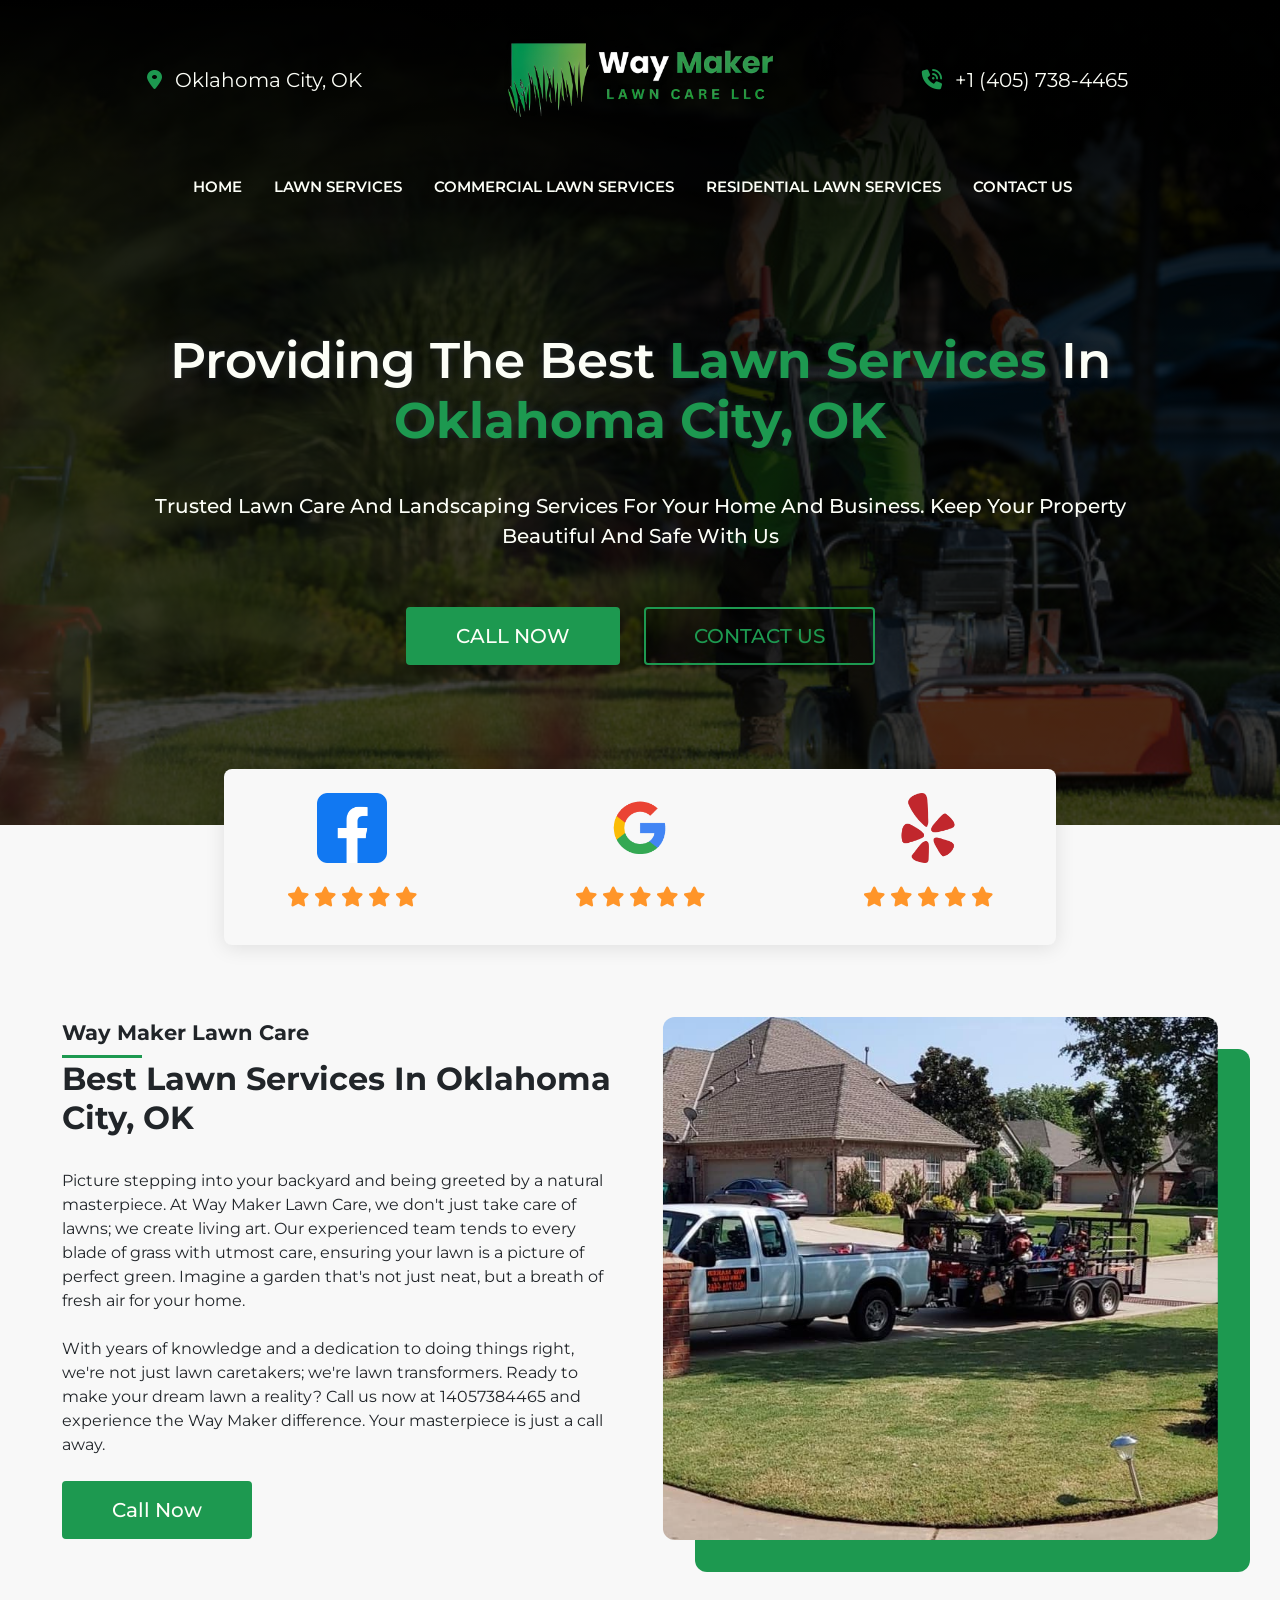
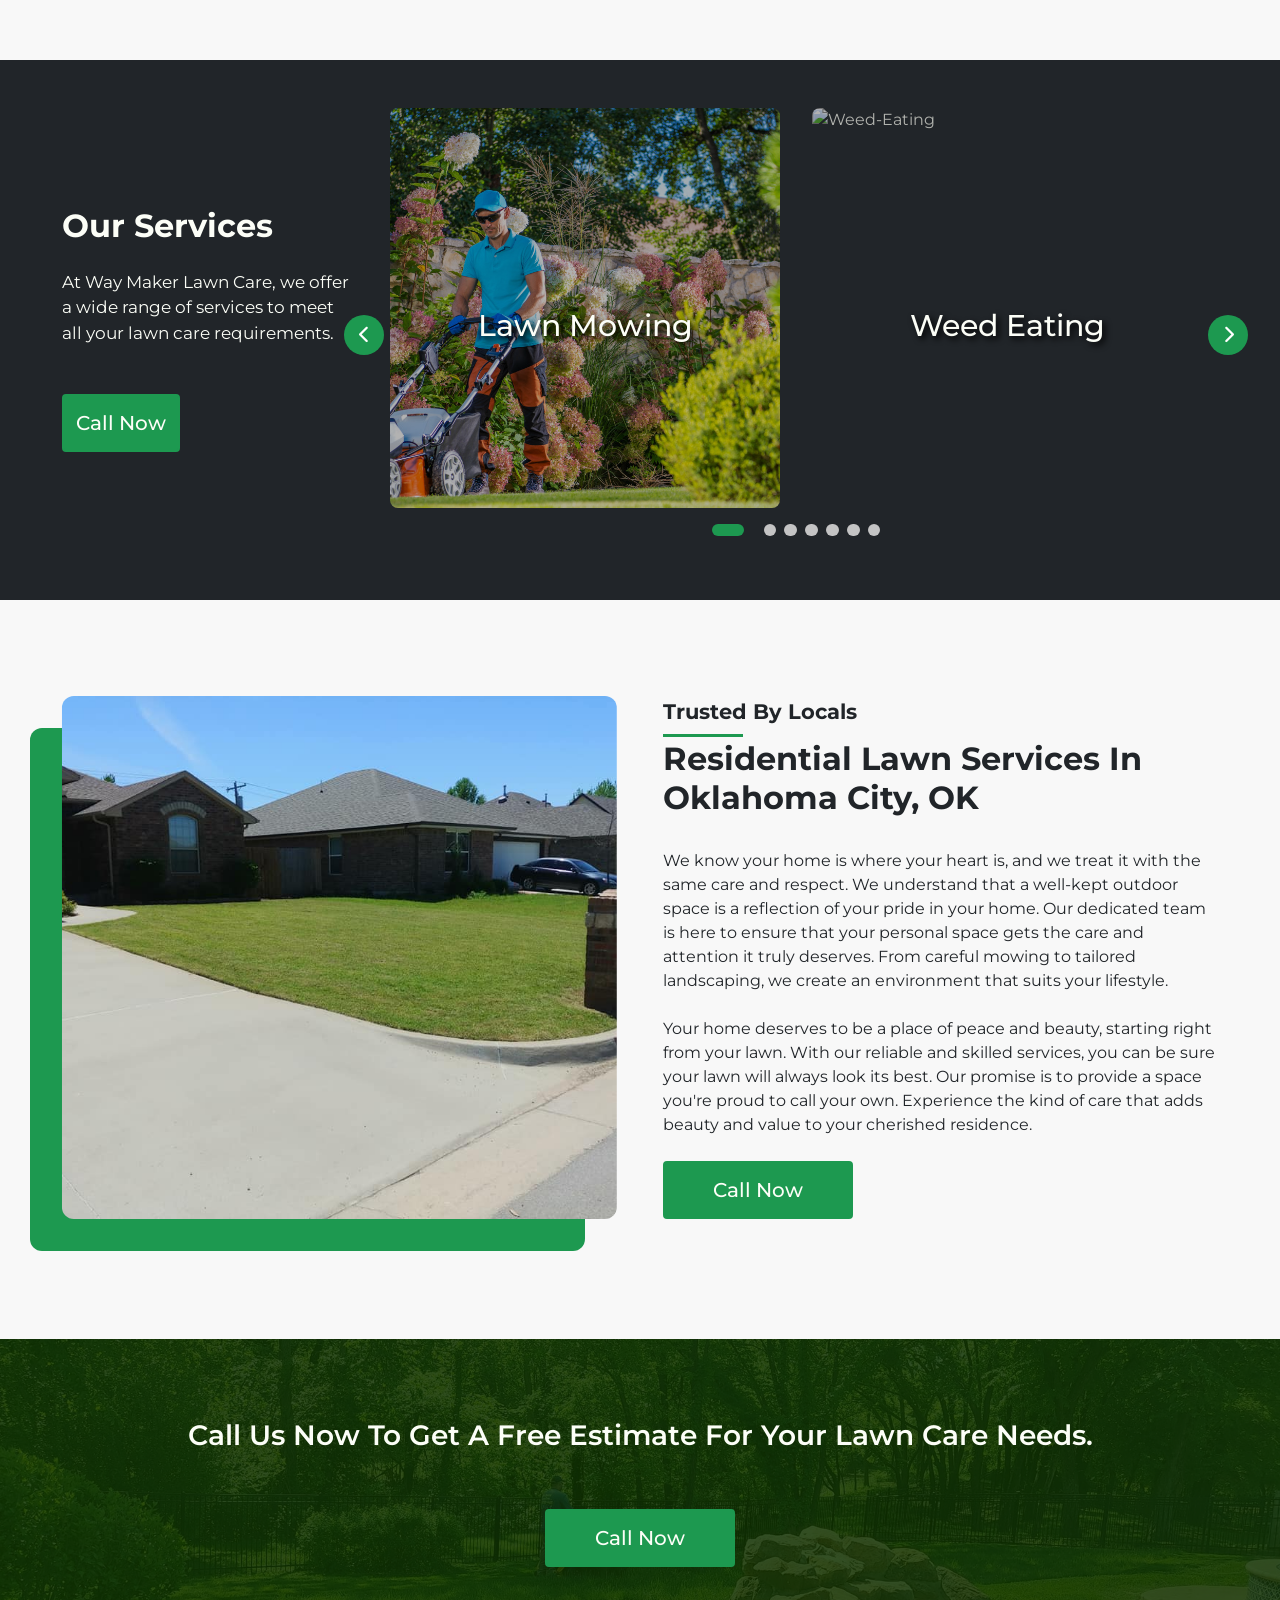
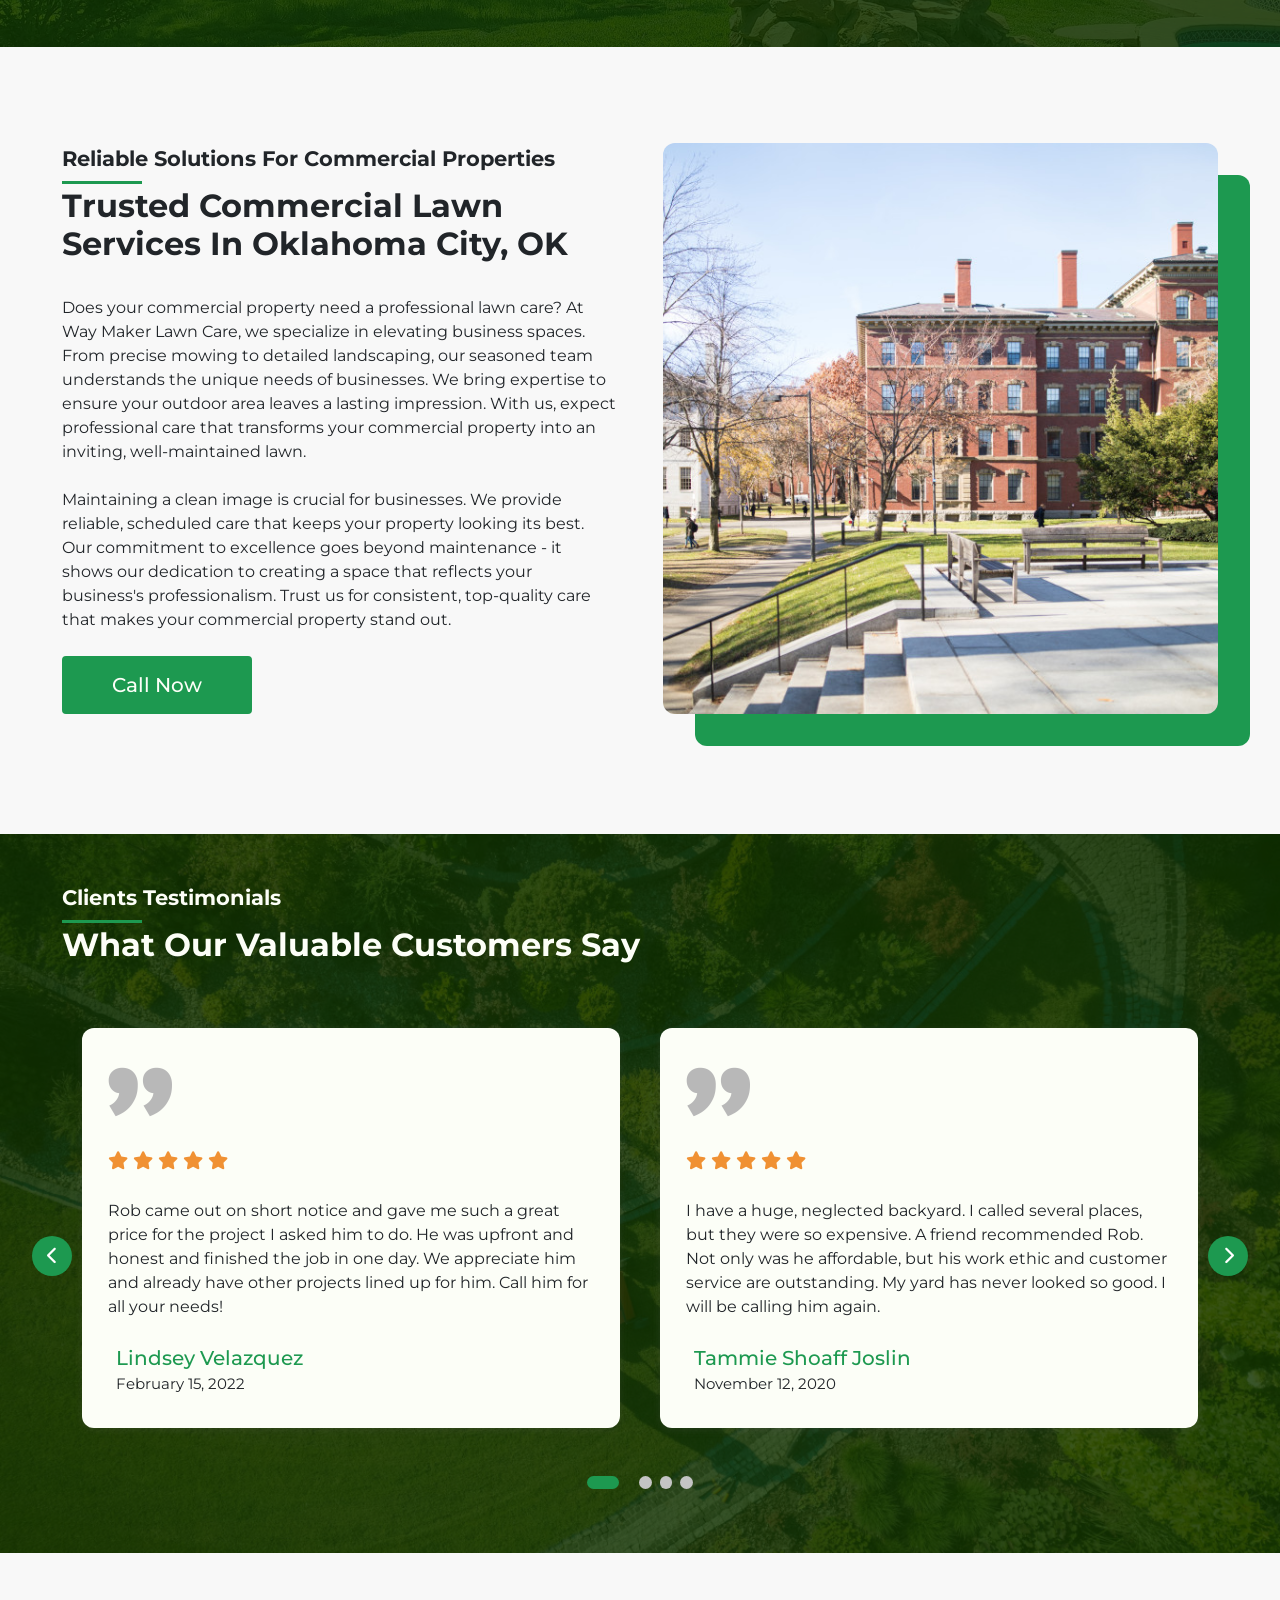
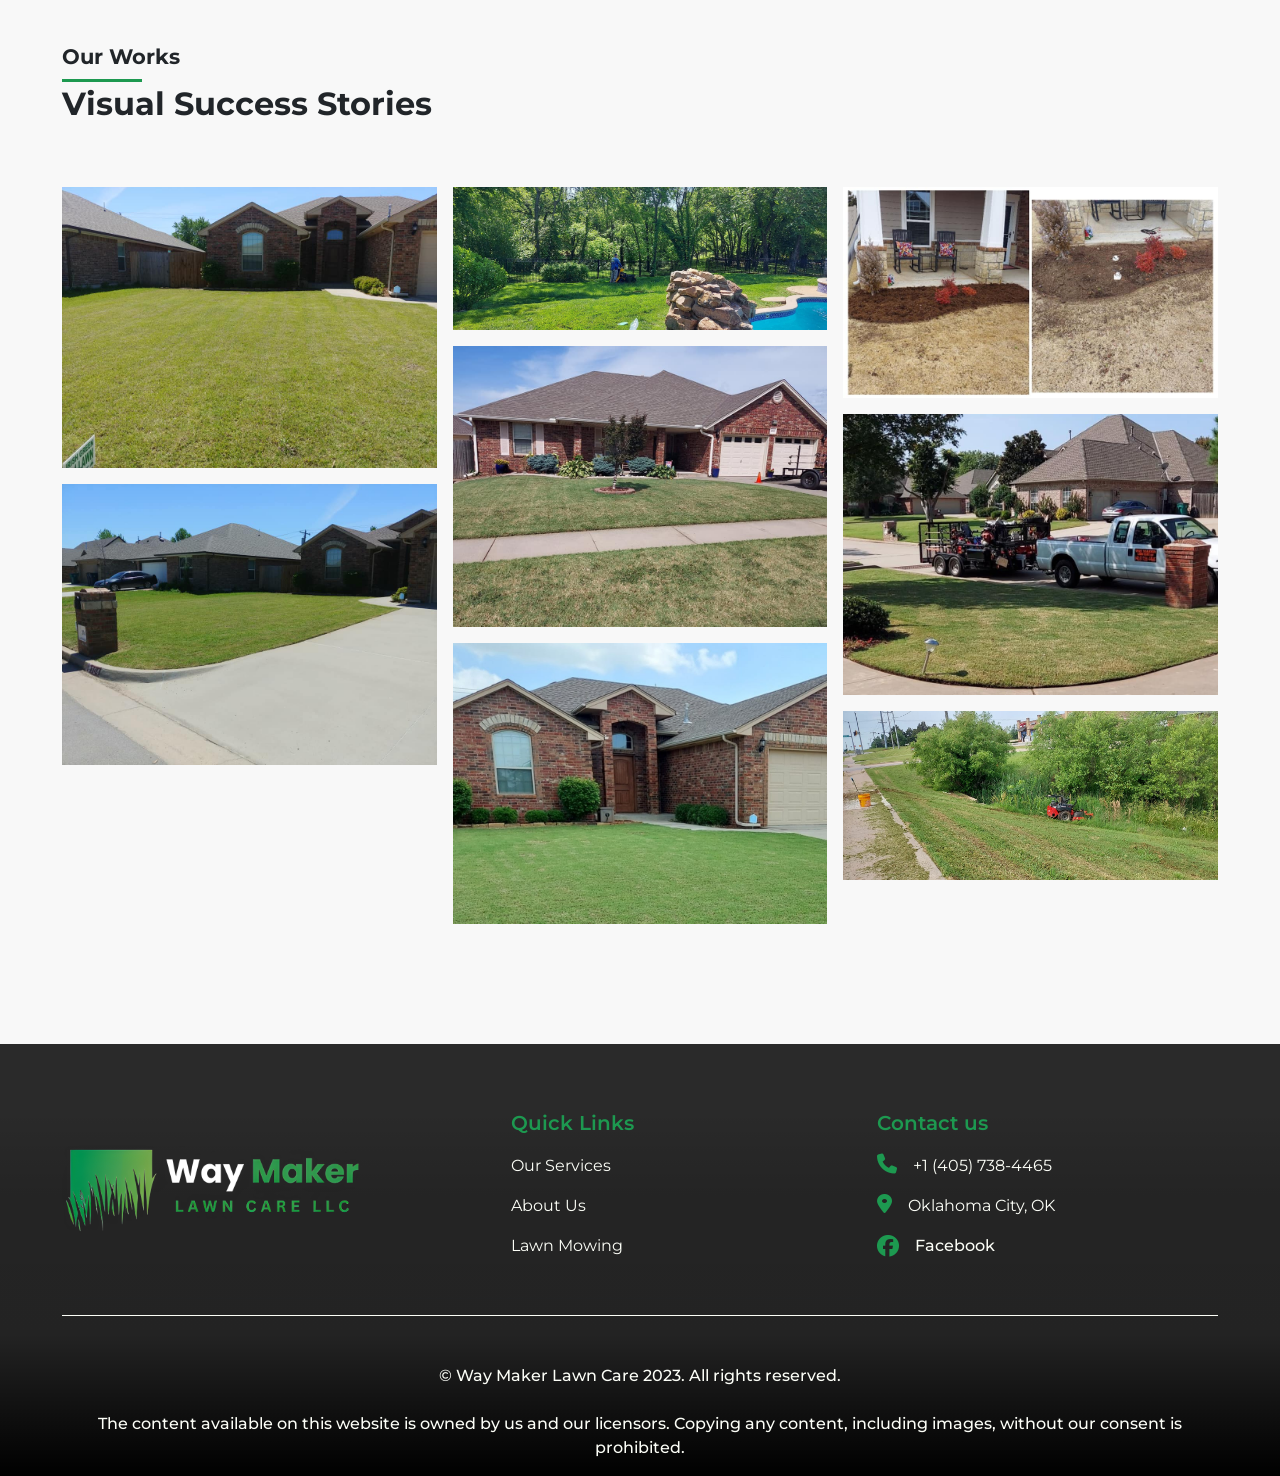
==== commit efa81fd7: "feat: meta added" ====
--- a/index.html
+++ b/index.html
@@ -7,8 +7,9 @@
     <meta name="viewport" content="width=device-width, initial-scale=1 maximum-scale=1.0, user-scalable=no">
     <title>Lawn Services in Oklahoma City, OK | Way Maker Lawn Care</title>
 
-    <meta name="description" content="">
-    <meta name="keywords" content="">
+    <meta name="description"
+        content="Transform your outdoor space with Way Maker Lawn Care. We provide expert lawn services in Oklahoma, Ok.">
+    <meta name="keywords" content="Way Maker Lawn Care, lawn services, Oklahoma City OK, lawn mowing, edging">
     <meta name="format-detection" content="telephone=no">
 
     <!-- CSS -->
@@ -130,8 +131,8 @@
                 </h1>
 
                 <!-- Hero Information -->
-                <p class="hero-info">Expert Lawn Care and Landscaping Services for Your Home or Business. Keep Your
-                    Property Beautiful and Safe! Call Today for free estimate</p>
+                <p class="hero-info">Trusted Lawn Care and Landscaping Services for Your Home and Business. Keep Your
+                    Property Beautiful and Safe with Us</p>
 
                 <!-- Call to Action Buttons -->
                 <div class="d-flex mt-lg-5 mt-4 justify-content-center">
@@ -161,7 +162,8 @@
     <div class="position-relative ratings-div" data-aos="fade-up">
         <div class="ratings-grid mt-5 container">
             <!-- Facebook Rating -->
-            <a class="ratings-card" title="Facebook Navigation" target="_blank" href="#">
+            <a class="ratings-card" title="Facebook Navigation" target="_blank"
+                href="https://www.facebook.com/profile.php?id=100057590193836">
                 <img src="/img/facebook.png" alt="facebook logo">
                 <p class="text-center ratings">
                     <i class="fa-solid fa-star"></i>
@@ -172,7 +174,7 @@
                 </p>
             </a>
             <!-- Google Rating -->
-            <a class="ratings-card" title="Google Navigation" target="_blank" href="#">
+            <div class="ratings-card">
                 <img src="/img/google.png" alt="google logo">
                 <p class="text-center ratings">
                     <i class="fa-solid fa-star"></i>
@@ -181,9 +183,9 @@
                     <i class="fa-solid fa-star"></i>
                     <i class="fa-solid fa-star"></i>
                 </p>
-            </a>
+            </div>
             <!-- Yelp Rating -->
-            <a class="ratings-card" title="Yelp Navigation" target="_blank" href="#">
+            <div class="ratings-card">
                 <img src="/img/yelp.png" alt="Yelp Logo">
                 <p class="text-center ratings">
                     <i class="fa-solid fa-star"></i>
@@ -192,7 +194,7 @@
                     <i class="fa-solid fa-star"></i>
                     <i class="fa-solid fa-star"></i>
                 </p>
-            </a>
+            </div>
         </div>
     </div>
 
@@ -204,22 +206,19 @@
                 <!-- Information Side -->
                 <div class="info-div">
                     <p class="sub-header">Way Maker Lawn Care</p>
-                    <h2 class="header">Transform your yard with the most trusted lawn care specialists </h2>
+                    <h2 class="header">Best Lawn Services in Oklahoma City, OK </h2>
                     <p class="mb-4">
-                        At Way Maker Lawn Care, we go beyond basic maintenance - we craft living works of art. Our
-                        seasoned team treats every blade of grass with meticulous care, ensuring your lawn is a canvas
-                        of lush perfection.
-
-                        With years of expertise and a dedication to excellence, we transform lawns into vibrant,
-                        thriving landscapes.
-
-                        <br> <br>
-                        Imagine coming home to a garden that's not only maintained but elevated to
-                        a level of natural splendor.
-                        Choose us for a lawn that's a testament to our commitment to quality. Take the first step
-                        towards a beautifully landscaped space. Contact us now at 14057384465 and experience the Way
-                        Maker difference. Your dream lawn is just a call away.
-                    </p>
+                        Picture stepping into your backyard and being greeted by a natural masterpiece. At Way Maker
+                        Lawn Care, we don't just take care of lawns; we create living art. Our experienced team tends to
+                        every blade of grass with utmost care, ensuring your lawn is a picture of perfect green.
+                        Imagine a garden that's not just neat, but a breath of fresh air for your home.
+                        <br><br>
+                        With years of knowledge and a dedication to doing things right, we're not just lawn caretakers;
+                        we're lawn transformers.
+                        Ready to make your dream lawn a reality? Call us now at 14057384465 and experience the Way Maker
+                        difference. Your masterpiece is just a call away.
+                    </p>
+
                     <a title="Call Now" class="btn btn-primary rounded-1 px-5 fs-20 fw-600" href="tel:+14057384465">
                         Call Now
                     </a>
@@ -230,7 +229,7 @@
 
                 <!-- Img Side -->
                 <div class="img-div">
-                    <img src="/img/blowing-leaf.jpeg" alt="About Us Img 1">
+                    <img style="transform: scaleX(-1);" src="/img/gallery-7.jpg" alt="About Us Img 1">
                 </div>
             </div>
         </div>
@@ -369,15 +368,20 @@
 
                     <!-- Description -->
                     <p class="mb-4">
-                        Transform your home into a peaceful spot with our tailored lawn care services. We understand
-                        that a
-                        well-kept lawn is an extension of your home. Our team is dedicated to giving your personal space
-                        the care and attention it deserves. From careful mowing to specialized landscaping, we create an
-                        environment that complements your lifestyle.
+                        We know your home is where your heart is, and we treat it with the same care and respect. We
+                        understand that
+                        a well-kept outdoor space is a reflection of your pride in your home. Our dedicated team is here
+                        to ensure
+                        that your personal space gets the care and attention it truly deserves. From careful mowing to
+                        tailored
+                        landscaping, we create an environment that suits your lifestyle.
                         <br><br>
-                        Your home is your haven, and we treat it with care. With our reliable and skilled services, you
-                        can trust that your lawn will always look its best. Our commitment to quality is about creating
-                        a space you're proud to call home. Experience top-notch care that adds beauty and value to your
+                        Your home deserves to be a place of peace and beauty, starting right from your lawn. With our
+                        reliable
+                        and skilled services, you can be sure your lawn will always look its best. Our promise is to
+                        provide a space
+                        you're proud to call your own. Experience the kind of care that adds beauty and value to your
+                        cherished
                         residence.
                     </p>
 
@@ -395,7 +399,7 @@
 
     <!-- CTA Section -->
     <section class="cta primary-overlay">
-        <img class="bg-img" src="/img/cta-bg.jpg" alt="CTA BG">
+        <img class="bg-img" src="/img/gallery-3.jpg" alt="CTA BG">
         <div class="container" data-aos="fade-up">
             <!-- CTA Text -->
             <h4 class="text-center text-capitalize lh-100">Call Us Now to Get a Free Estimate for Your Lawn Care Needs.
@@ -416,20 +420,27 @@
                     <!-- Section Heading -->
                     <p class="sub-header">Reliable Solutions for Commercial Properties</p>
                     <h3 class="header">
-                        Commercial Lawn Services in Oklahoma City, OK
+                        Trusted Commercial Lawn Services in Oklahoma City, OK
                     </h3>
 
                     <!-- Description -->
                     <p class="mb-4">
-                        At Way Maker Lawn Care, we specialize in enhancing commercial spaces. From precise mowing to
-                        detailed landscaping, our experienced team understands the unique needs of businesses. We bring
-                        expertise to ensure your outdoor area leaves a lasting impression. With us, expect professional
-                        care that transforms your commercial property into an inviting, green oasis.
+                        Does your commercial property need a professional lawn care? At Way Maker Lawn Care, we
+                        specialize in elevating
+                        business spaces. From precise mowing to detailed landscaping, our seasoned team understands the
+                        unique
+                        needs of businesses. We bring expertise to ensure your outdoor area leaves a lasting impression.
+                        With us,
+                        expect professional care that transforms your commercial property into an inviting,
+                        well-maintained lawn.
                         <br><br>
                         Maintaining a clean image is crucial for businesses. We provide reliable, scheduled care that
-                        keeps your property looking its best. Our commitment to excellence goes beyond maintenance - it
-                        shows our dedication to creating a space that reflects your business's professionalism. Trust us
-                        for consistent, top-quality care that makes your commercial property stand out.
+                        keeps your
+                        property looking its best. Our commitment to excellence goes beyond maintenance - it shows our
+                        dedication
+                        to creating a space that reflects your business's professionalism. Trust us for consistent,
+                        top-quality
+                        care that makes your commercial property stand out.
                     </p>
 
                     <!-- Call to Action Button -->
@@ -554,7 +565,7 @@
         </div>
     </section>
 
-   
+
 
     <!-- Gallery Section -->
     <section id="gallery" class="gallery pt-3 light-section" data-aos="fade-up">
@@ -598,22 +609,22 @@
                     </a>
                 </div>
 
-                  <!-- Sixth Photo -->
-                  <div class="image">
+                <!-- Sixth Photo -->
+                <div class="image">
                     <a title="Gallery Photo 6" href="/img/gallery-6.jpg" data-lightbox="gallery6">
                         <img src="/img/gallery-6.jpg" alt="Gallery Photo 6">
                     </a>
                 </div>
 
-                  <!-- Seventh Photo -->
-                  <div class="image">
+                <!-- Seventh Photo -->
+                <div class="image">
                     <a title="Gallery Photo 7" href="/img/gallery-7.jpg" data-lightbox="gallery7">
                         <img src="/img/gallery-7.jpg" alt="Gallery Photo 7">
                     </a>
                 </div>
 
-                  <!-- Eighth Photo -->
-                  <div class="image">
+                <!-- Eighth Photo -->
+                <div class="image">
                     <a title="Gallery Photo 8" href="/img/gallery-8.jpg" data-lightbox="gallery8">
                         <img src="/img/gallery-8.jpg" alt="Gallery Photo 8">
                     </a>
@@ -644,7 +655,8 @@
                     <div class="footer-nav">
                         <p><a class="link" title="Our Services" href="/index.html#service">Our Services</a></p>
                         <p><a class="link" title="About Us" href="/index.html#about">About Us</a></p>
-                        <p><a class="link" title="Service Areas" href="/lawn-mowing-oklahoma-city.html">Lawn Mowing</a></p>
+                        <p><a class="link" title="Service Areas" href="/lawn-mowing-oklahoma-city.html">Lawn Mowing</a>
+                        </p>
                     </div>
                 </div>
 
@@ -667,7 +679,8 @@
 
                         <!-- Facebook -->
                         <a title="Facebook Navigation" class=" d-flex align-items-center link" target="_blank"
-                            href="https://www.facebook.com/profile.php?id=100057590193836"><i class="fs-22 fa-brands fa-facebook me-3 text-primary"></i> Facebook</a>
+                            href="https://www.facebook.com/profile.php?id=100057590193836"><i
+                                class="fs-22 fa-brands fa-facebook me-3 text-primary"></i> Facebook</a>
 
                     </div>
                 </div>
--- a/css/index.css
+++ b/css/index.css
@@ -88,7 +88,7 @@
 
   /* Footer */
   --footer-section-background: linear-gradient(0deg, rgba(0, 0, 0, 1) 0%, rgba(0, 0, 0, 0.8603816526610644) 33%, rgba(0, 0, 0, 0.8547794117647058) 65%, rgba(0, 0, 0, 0.8295693277310925) 84%);
-  --footer-headline-color: var(--secondary);
+  --footer-headline-color: var(--primary);
   --footer-section-text-color: var(--white);
   --footer-section-ahref-color: var(--white);
   --footer-section-ahref-hover-color: var(--white);
@@ -817,10 +817,6 @@
   transition: all 0.5s;
 }
 
-.ratings-div .ratings-grid .ratings-card:hover {
-  background-color: var(--white);
-}
-
 .ratings-div .ratings-grid .ratings-card img {
   width: 70px;
   height: 70px;
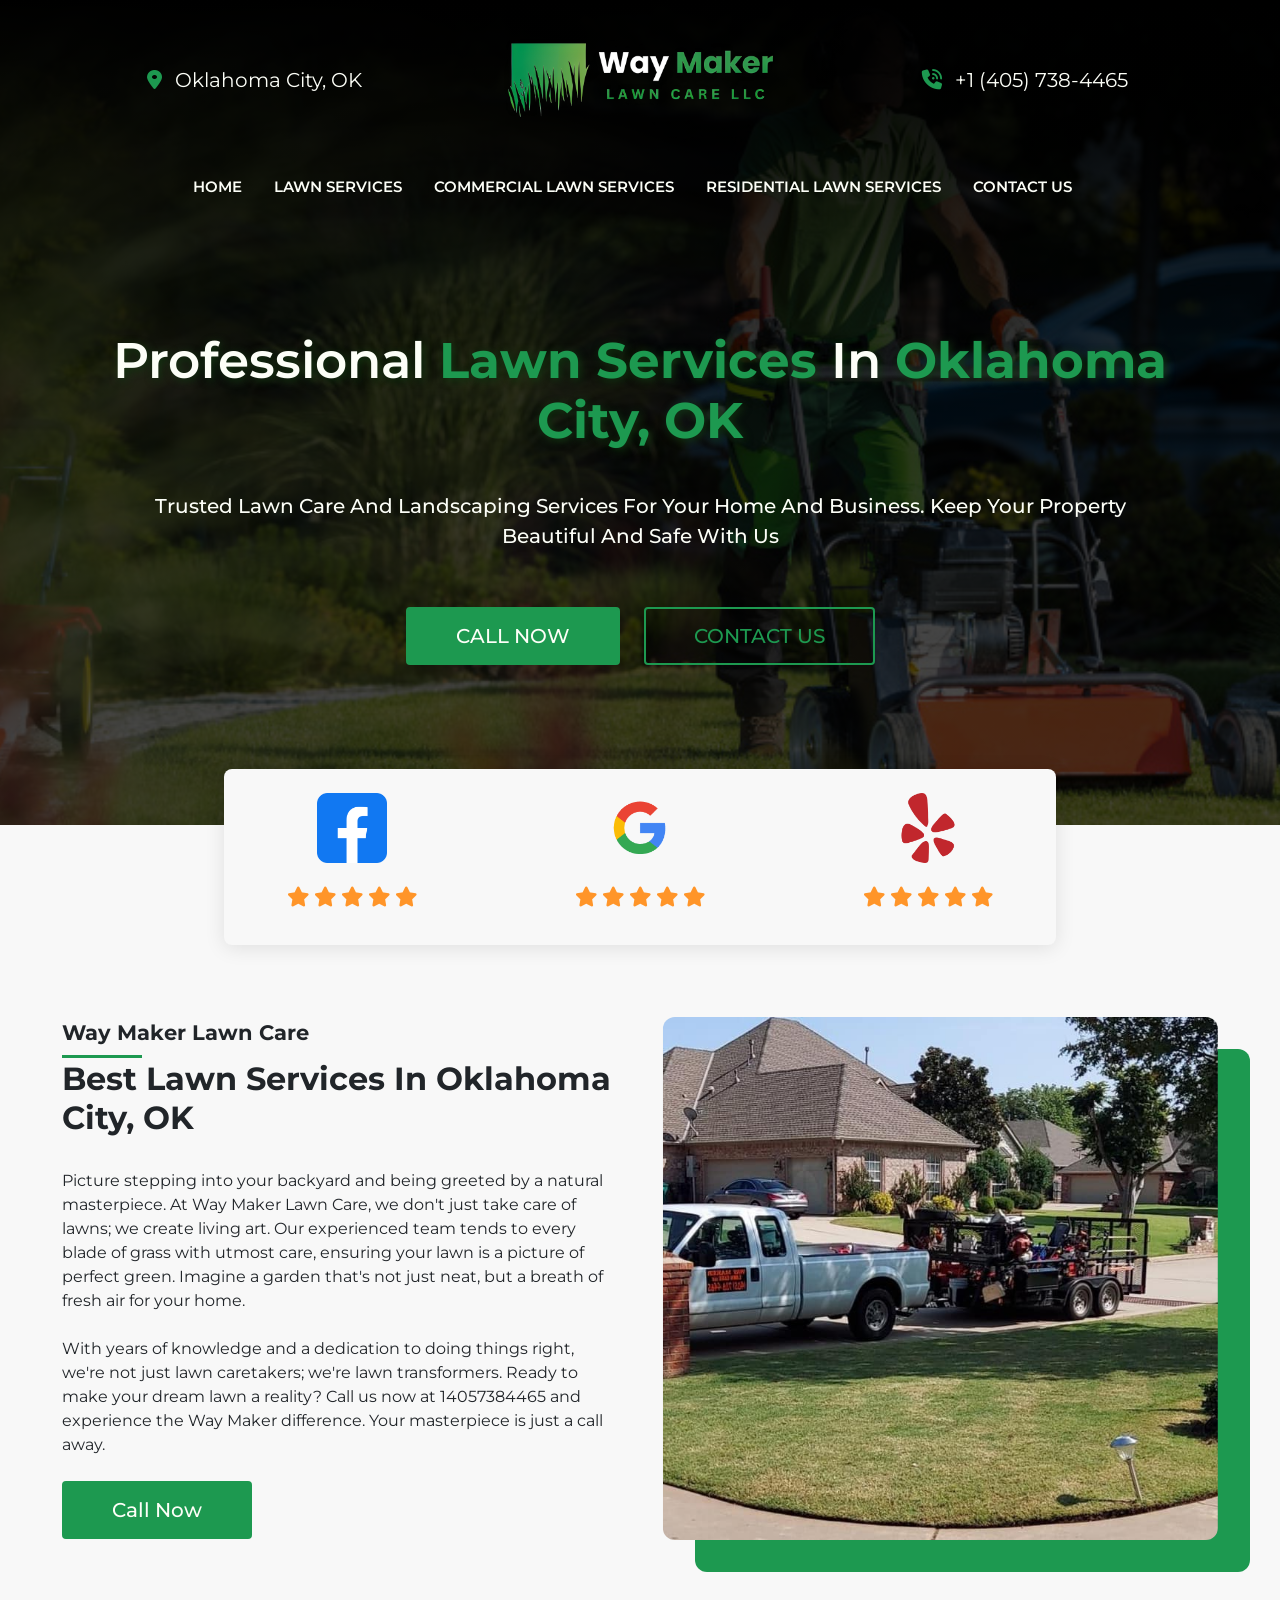
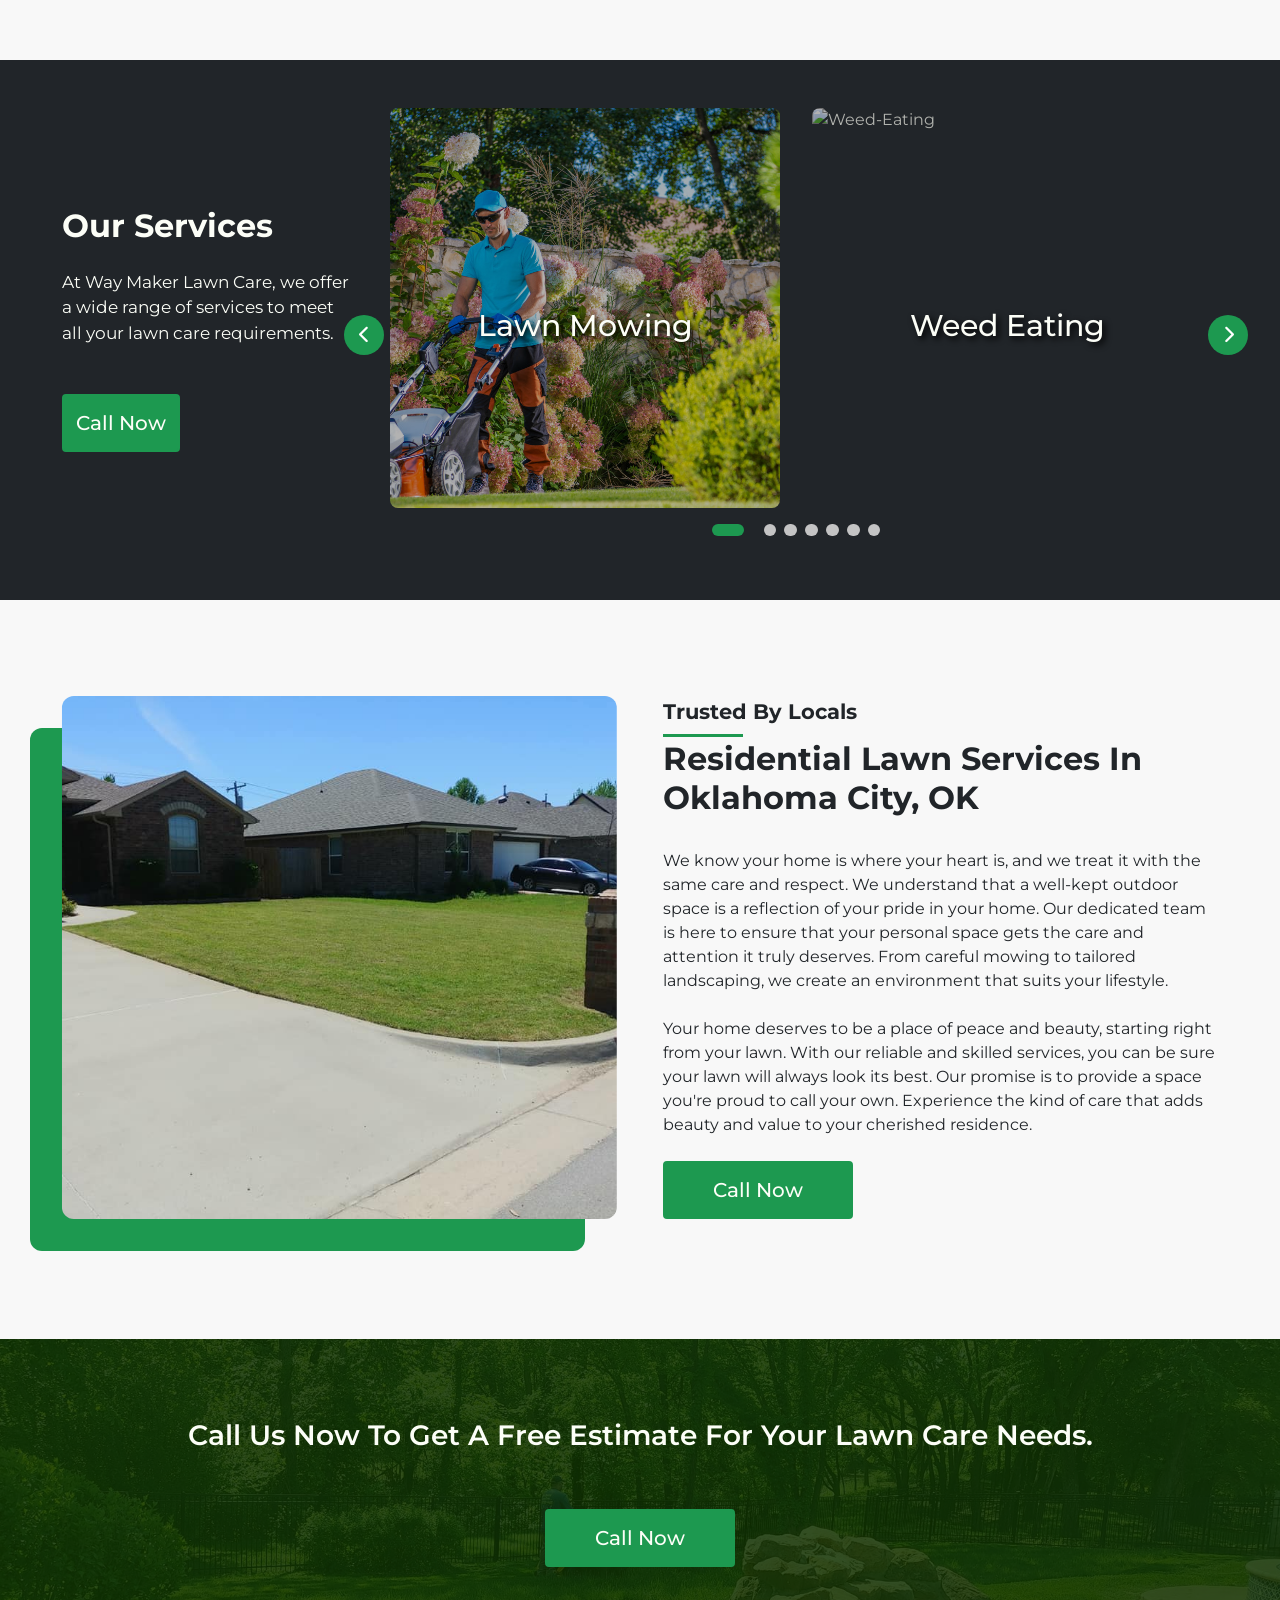
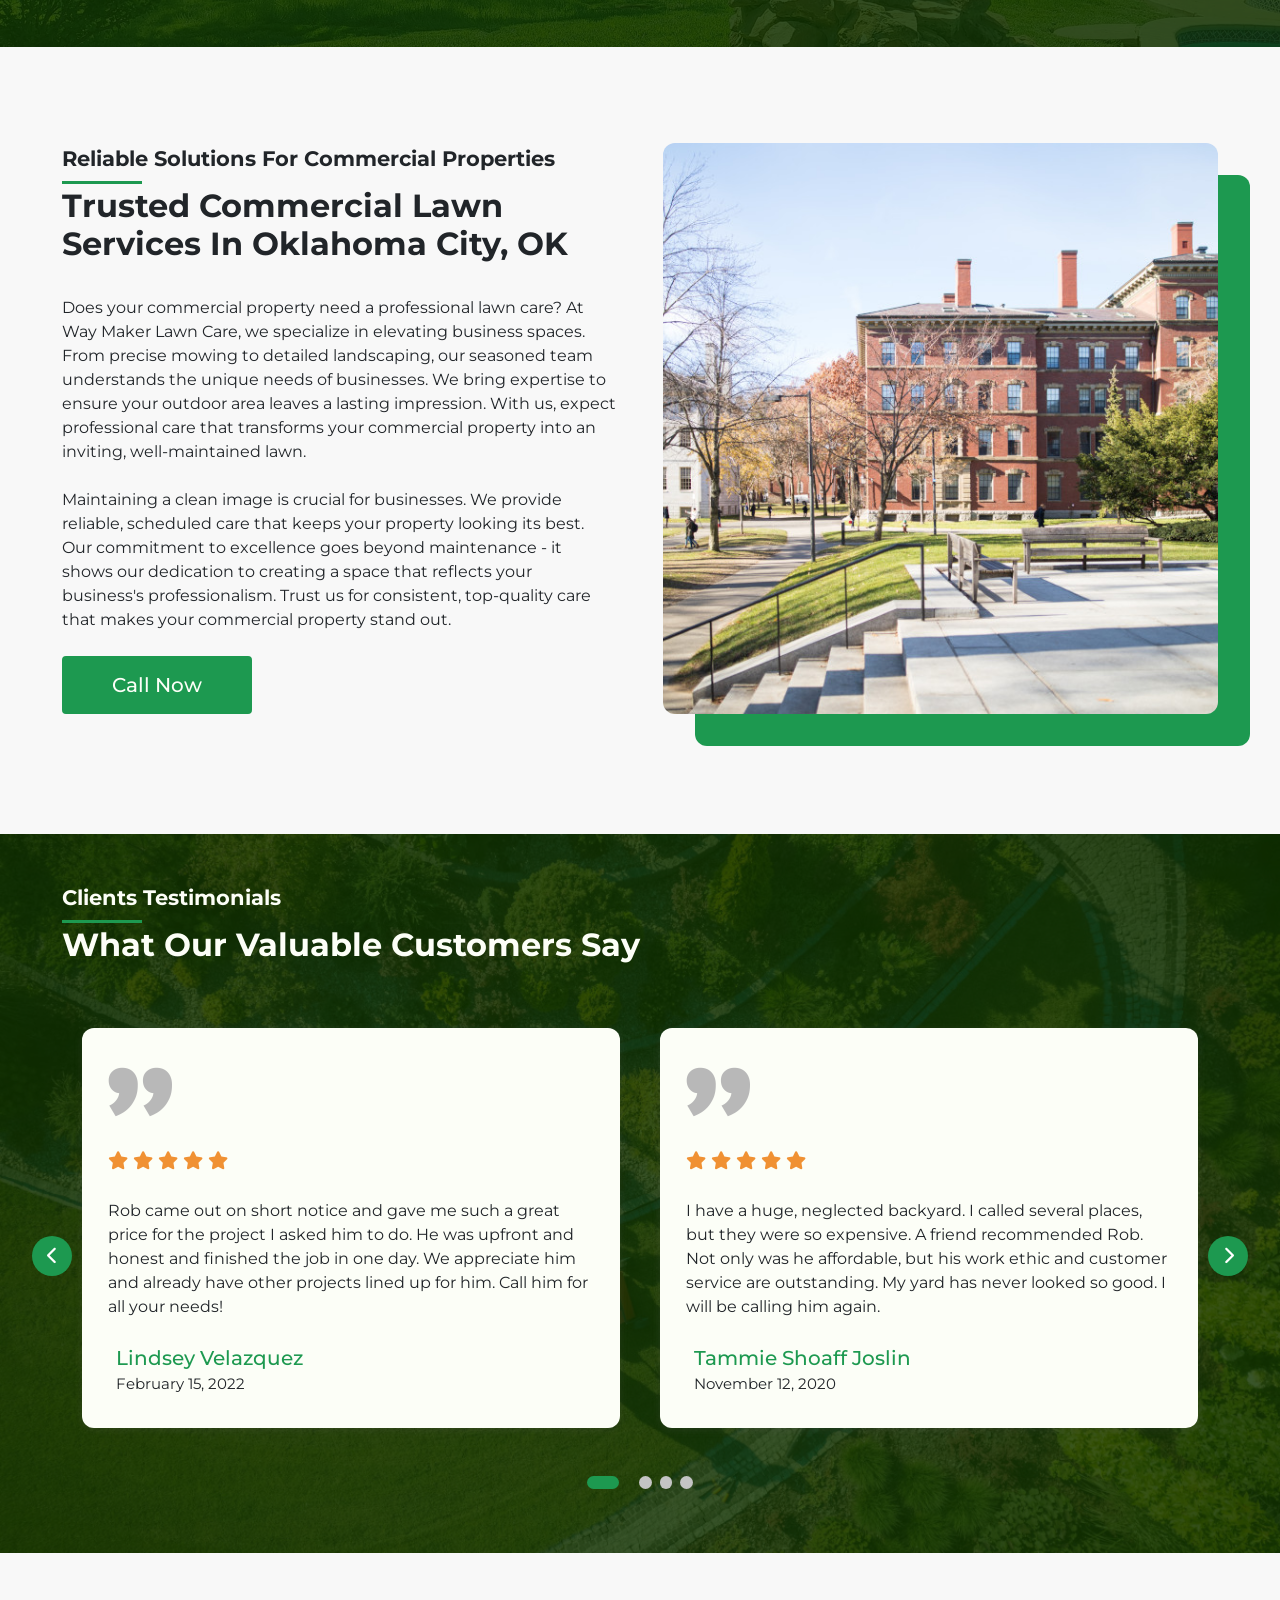
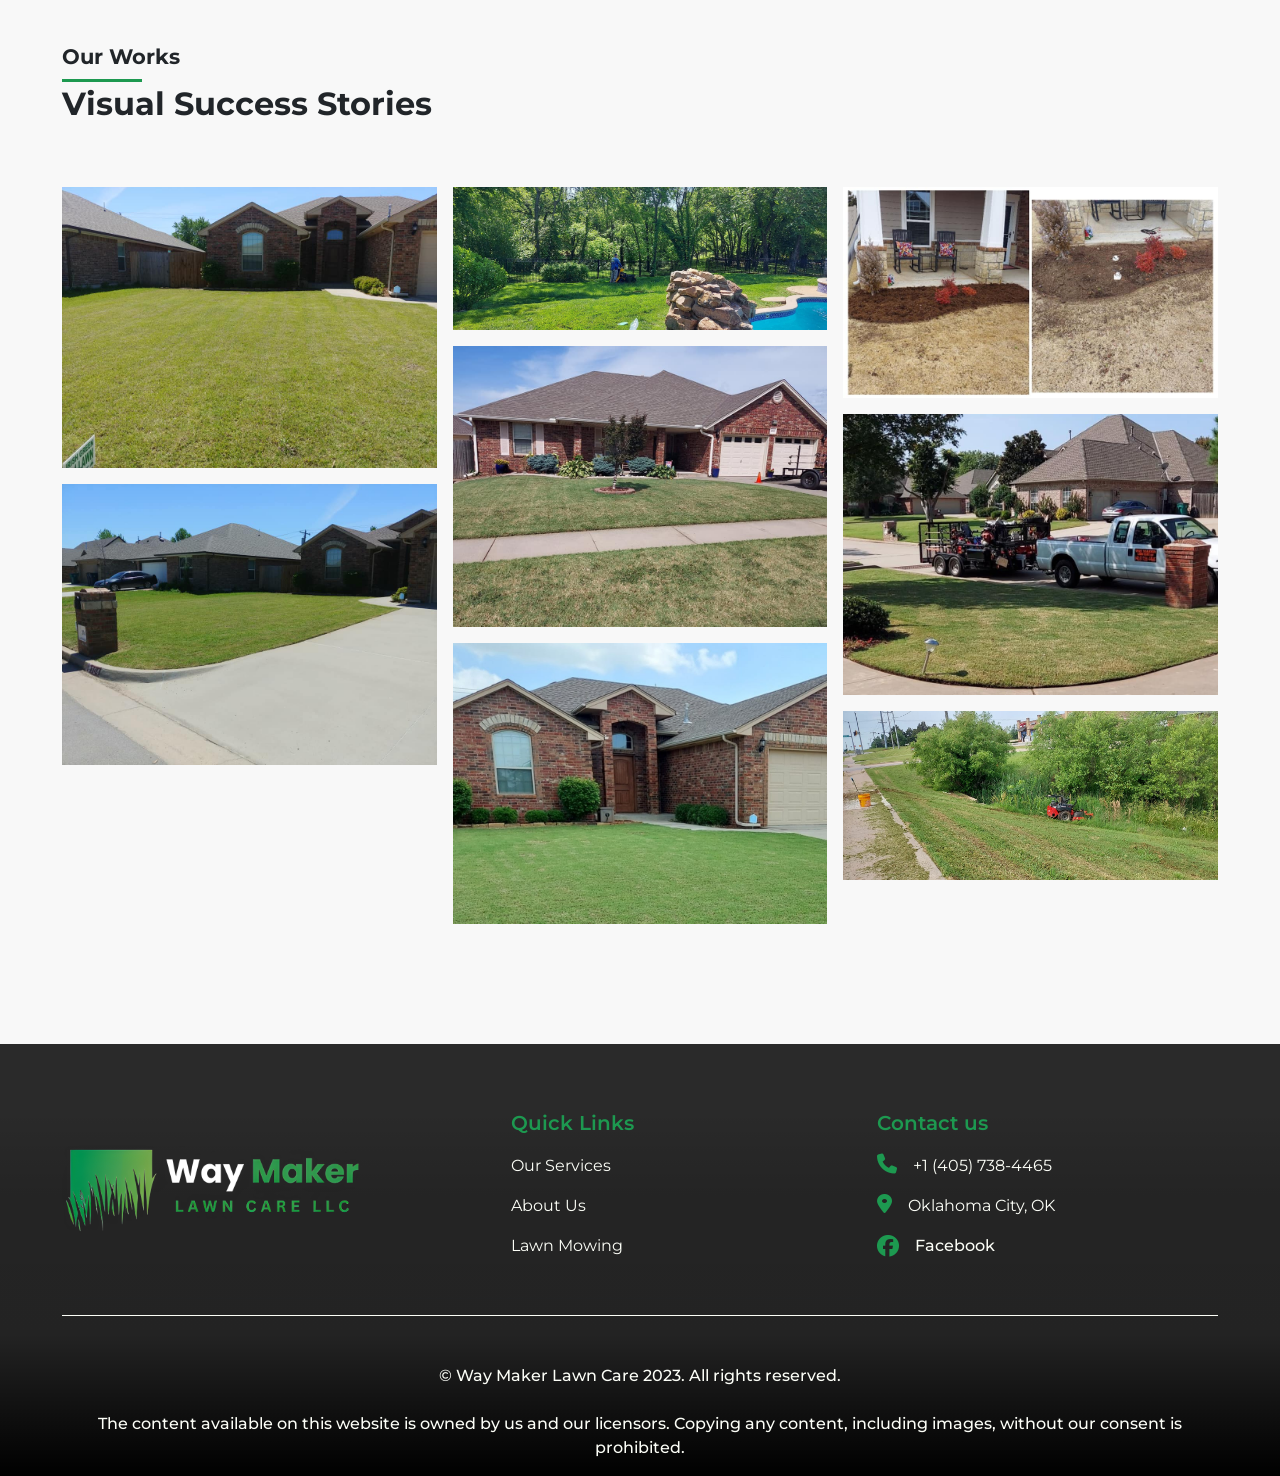
==== commit 13919d4a: "page title" ====
--- a/index.html
+++ b/index.html
@@ -127,7 +127,7 @@
             <!-- Container for Hero Content -->
             <div class="container hero-content">
                 <!-- Main Heading -->
-                <h1 class="text-center">Providing the best <span>Lawn Services</span> in <span> Oklahoma City, OK</span>
+                <h1 class="text-center">Professional <span>Lawn Services</span> in <span> Oklahoma City, OK</span>
                 </h1>
 
                 <!-- Hero Information -->
@@ -526,7 +526,7 @@
                         <i class="fa-solid fa-star"></i>
                     </p>
                     <p class="data">
-                        Robbie redid all my flower beds and layed some sod. He was very detailed, did a great job and
+                        Robbie redid all my flower beds and laid some sod. He was very detailed, did a great job and
                         his price was very very fair.
                         Thank You Robbie!
                     </p>
--- a/css/index.css
+++ b/css/index.css
@@ -707,7 +707,7 @@
   text-transform: capitalize;
   color: var(--hero-heading-color);
   padding: 0 2rem;
-  text-shadow: 0 0 8px var(--dark);
+  text-shadow: 2px 2px 8px rgb(18, 53, 17);
   font-weight: var(--hero-font-weight);
   font-size: var(--hero-font-size);
   line-height: 60px;
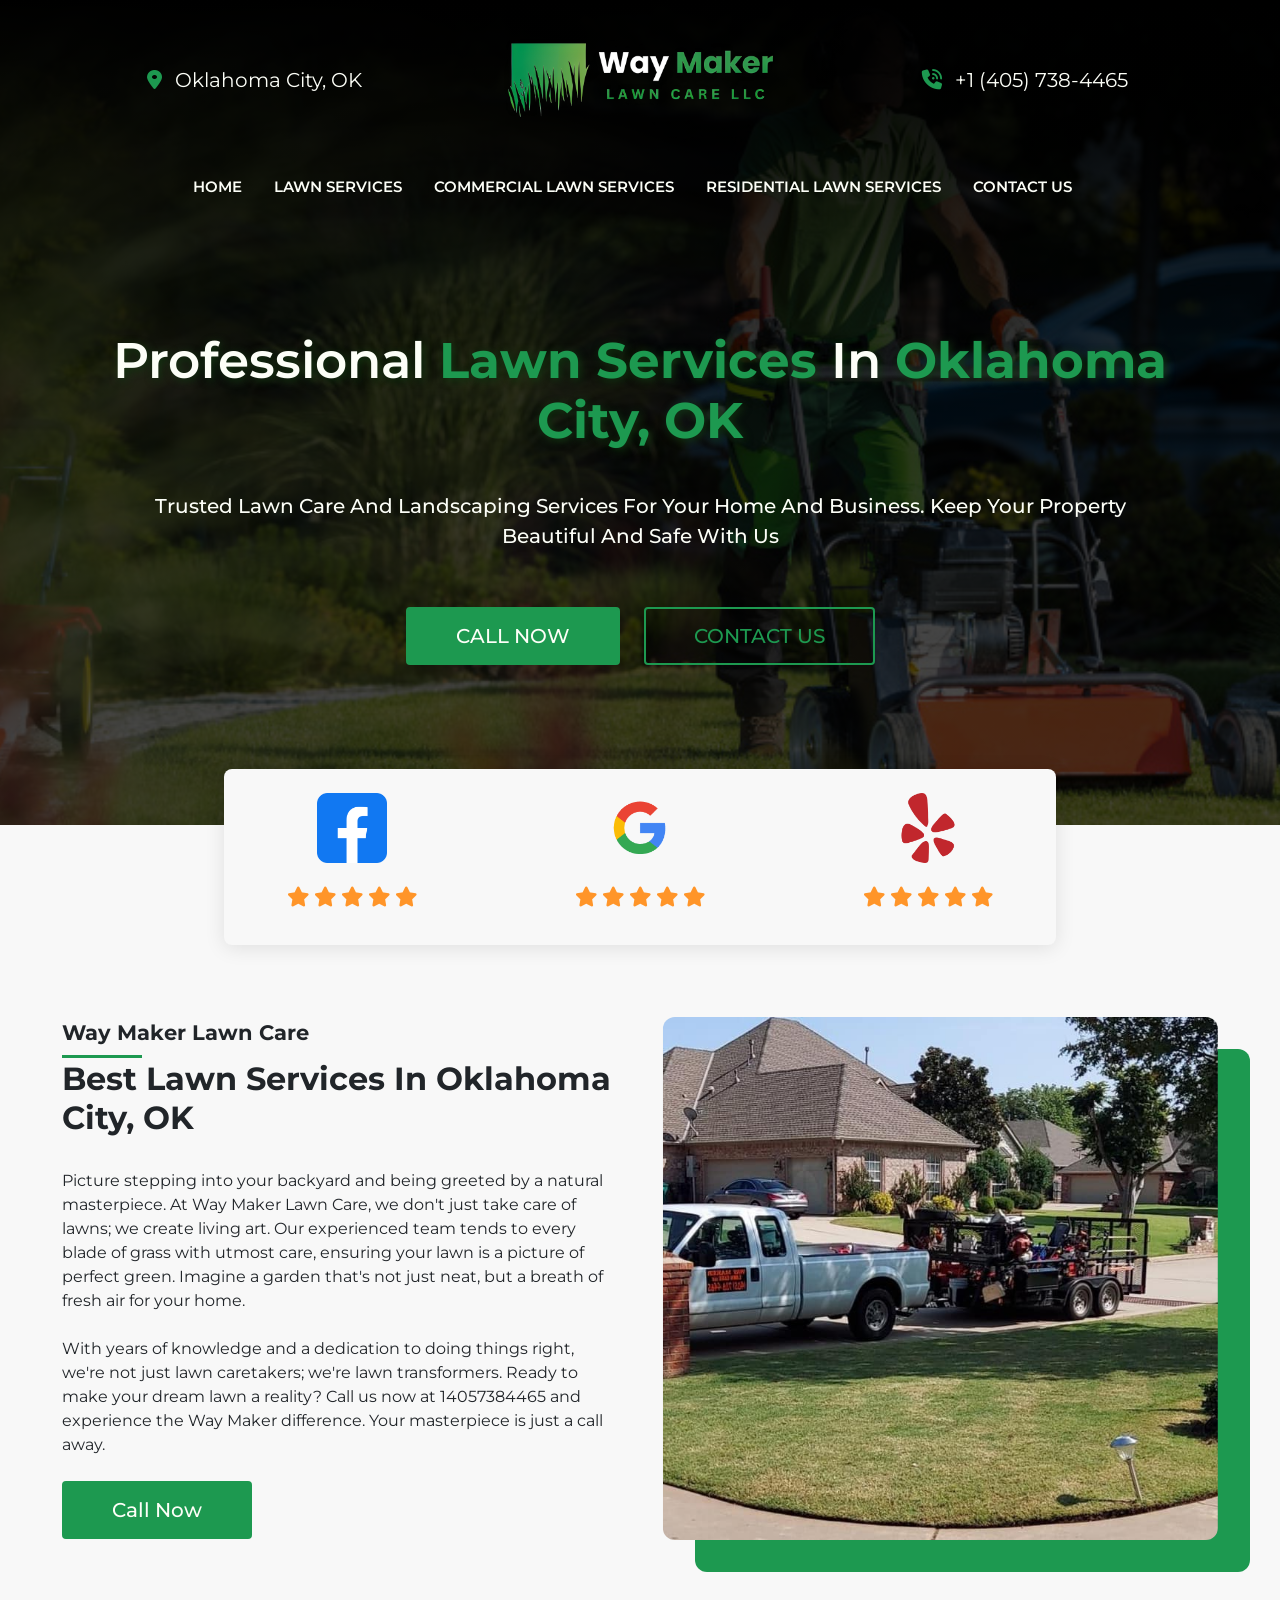
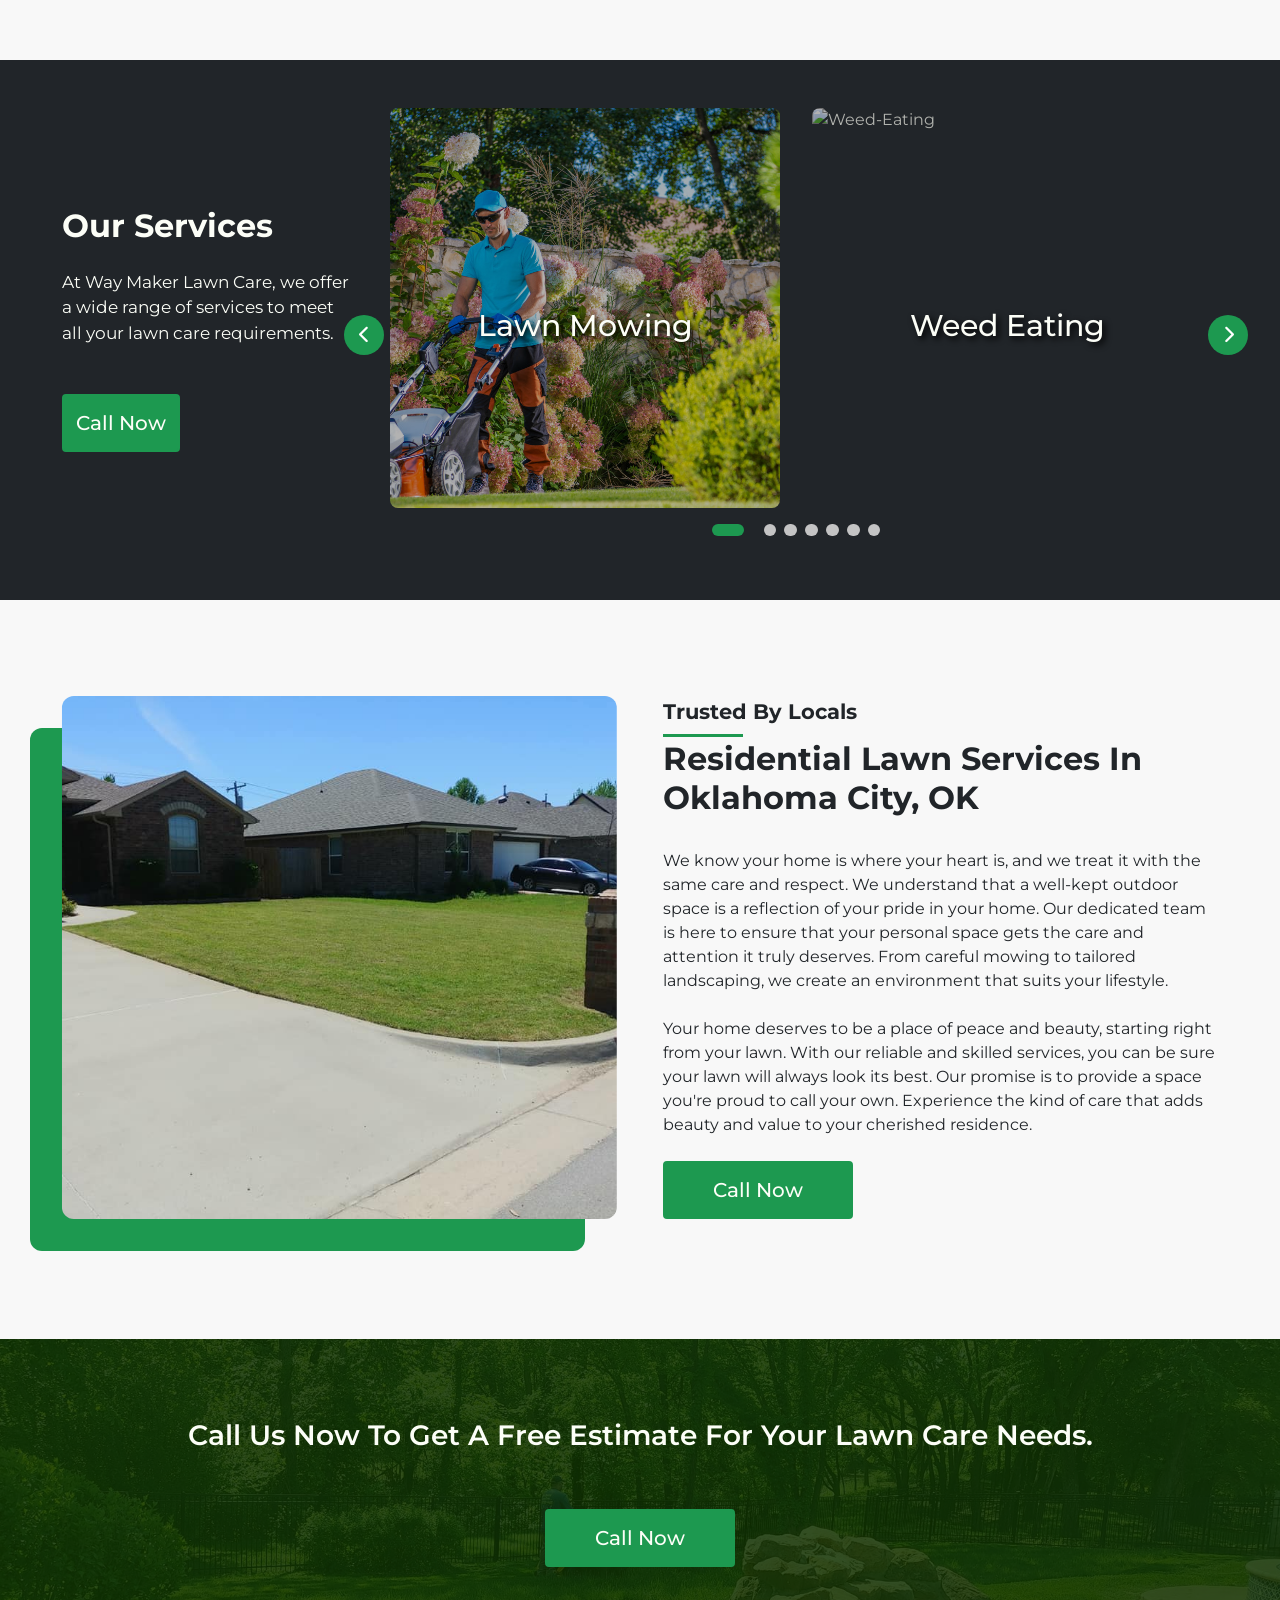
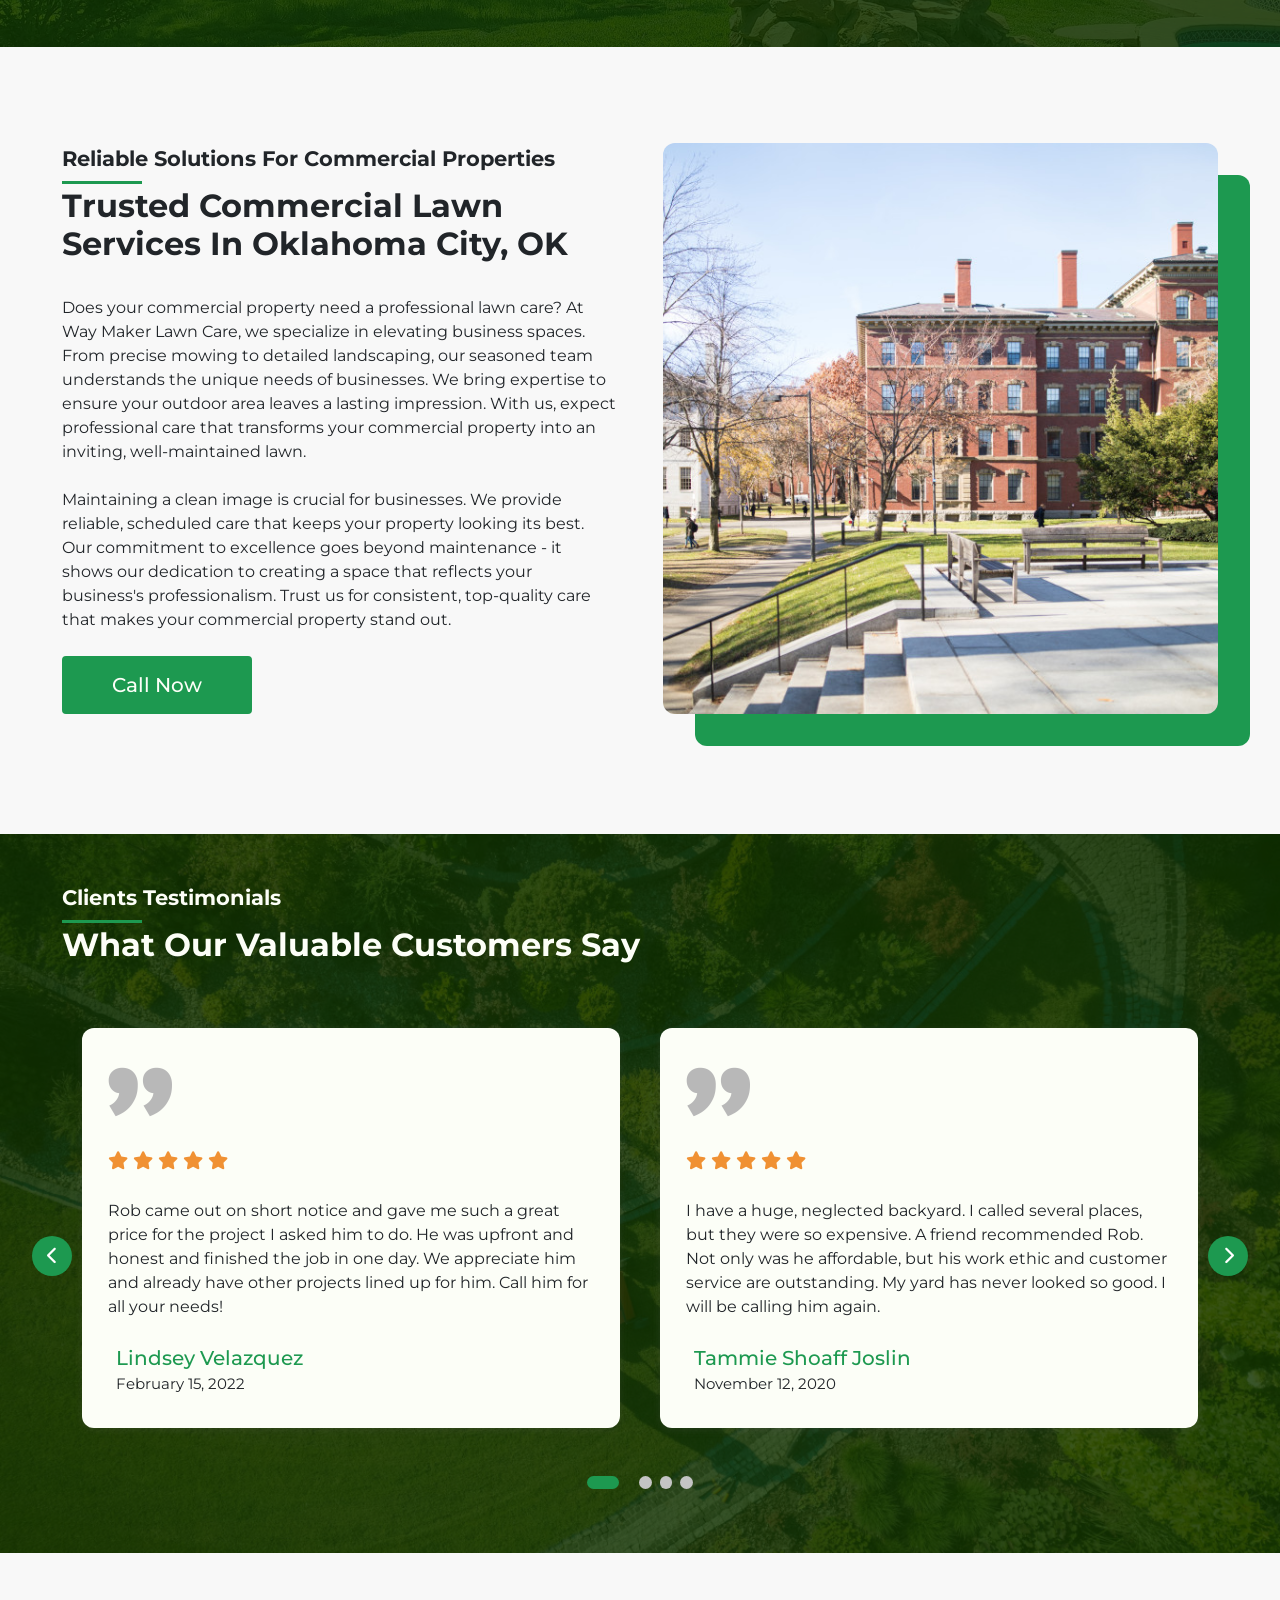
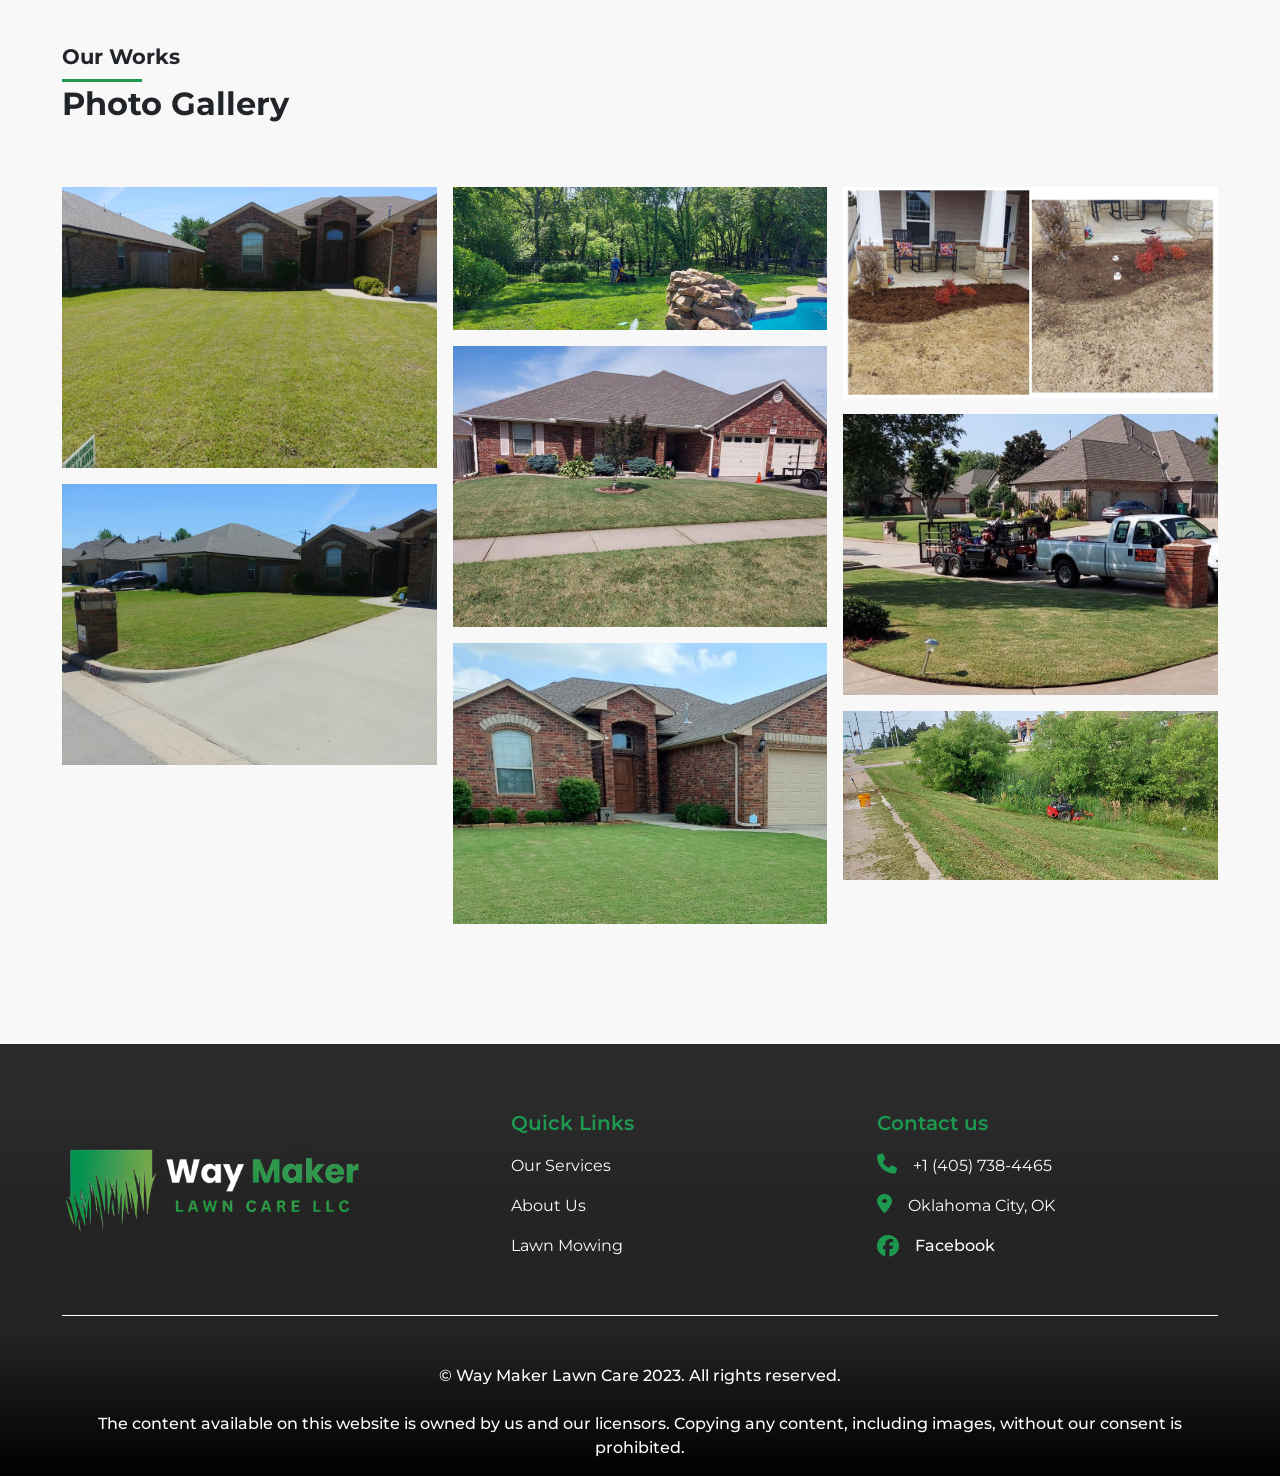
==== commit 1c89752b: "feat: seo" ====
--- a/index.html
+++ b/index.html
@@ -7,9 +7,9 @@
     <meta name="viewport" content="width=device-width, initial-scale=1 maximum-scale=1.0, user-scalable=no">
     <title>Lawn Services in Oklahoma City, OK | Way Maker Lawn Care</title>
 
-    <meta name="description"
-        content="Transform your outdoor space with Way Maker Lawn Care. We provide expert lawn services in Oklahoma, Ok.">
-    <meta name="keywords" content="Way Maker Lawn Care, lawn services, Oklahoma City OK, lawn mowing, edging">
+    <meta name="description" content="Welcome to Way Maker Lawn Care, your partner in creating lush, inviting lawns in Oklahoma City, OK. Our expert team offers tailored solutions for homes and businesses. Experience top-quality lawn care today.">
+    <meta name="keywords" content="lawn care, Oklahoma City, professional landscapers, residential lawn services, commercial lawn services">
+    
     <meta name="format-detection" content="telephone=no">
 
     <!-- CSS -->
@@ -104,7 +104,7 @@
                             </li>
                             <!-- Fifth Navigation -->
                             <li class="nav-item">
-                                <a class="nav-link" title="Lawn Mowing" href="/contact.html">Contact Us</a>
+                                <a class="nav-link" title="Contact Us Navbar" href="/contact.html">Contact Us</a>
                             </li>
                         </ul>
 
@@ -386,7 +386,7 @@
                     </p>
 
                     <!-- Call to Action Button -->
-                    <a class="btn btn-primary rounded-1 px-5 fs-20 fw-600" href="tel:+14057384465">Call Now</a>
+                    <a title="Call Now" class="btn btn-primary rounded-1 px-5 fs-20 fw-600" href="tel:+14057384465">Call Now</a>
                 </div>
                 <div class="img-div">
                     <!-- Image -->
@@ -571,7 +571,7 @@
     <section id="gallery" class="gallery pt-3 light-section" data-aos="fade-up">
         <div class="container">
             <p class="sub-header">Our Works</p>
-            <h3 class="header">Visual Success Stories</h3>
+            <h3 class="header">Photo Gallery</h3>
             <div class="gallery-photos">
 
                 <!-- First Photo -->
@@ -655,7 +655,7 @@
                     <div class="footer-nav">
                         <p><a class="link" title="Our Services" href="/index.html#service">Our Services</a></p>
                         <p><a class="link" title="About Us" href="/index.html#about">About Us</a></p>
-                        <p><a class="link" title="Service Areas" href="/lawn-mowing-oklahoma-city.html">Lawn Mowing</a>
+                        <p><a class="link" title="Lawn Mowing" href="/lawn-mowing-oklahoma-city.html">Lawn Mowing</a>
                         </p>
                     </div>
                 </div>
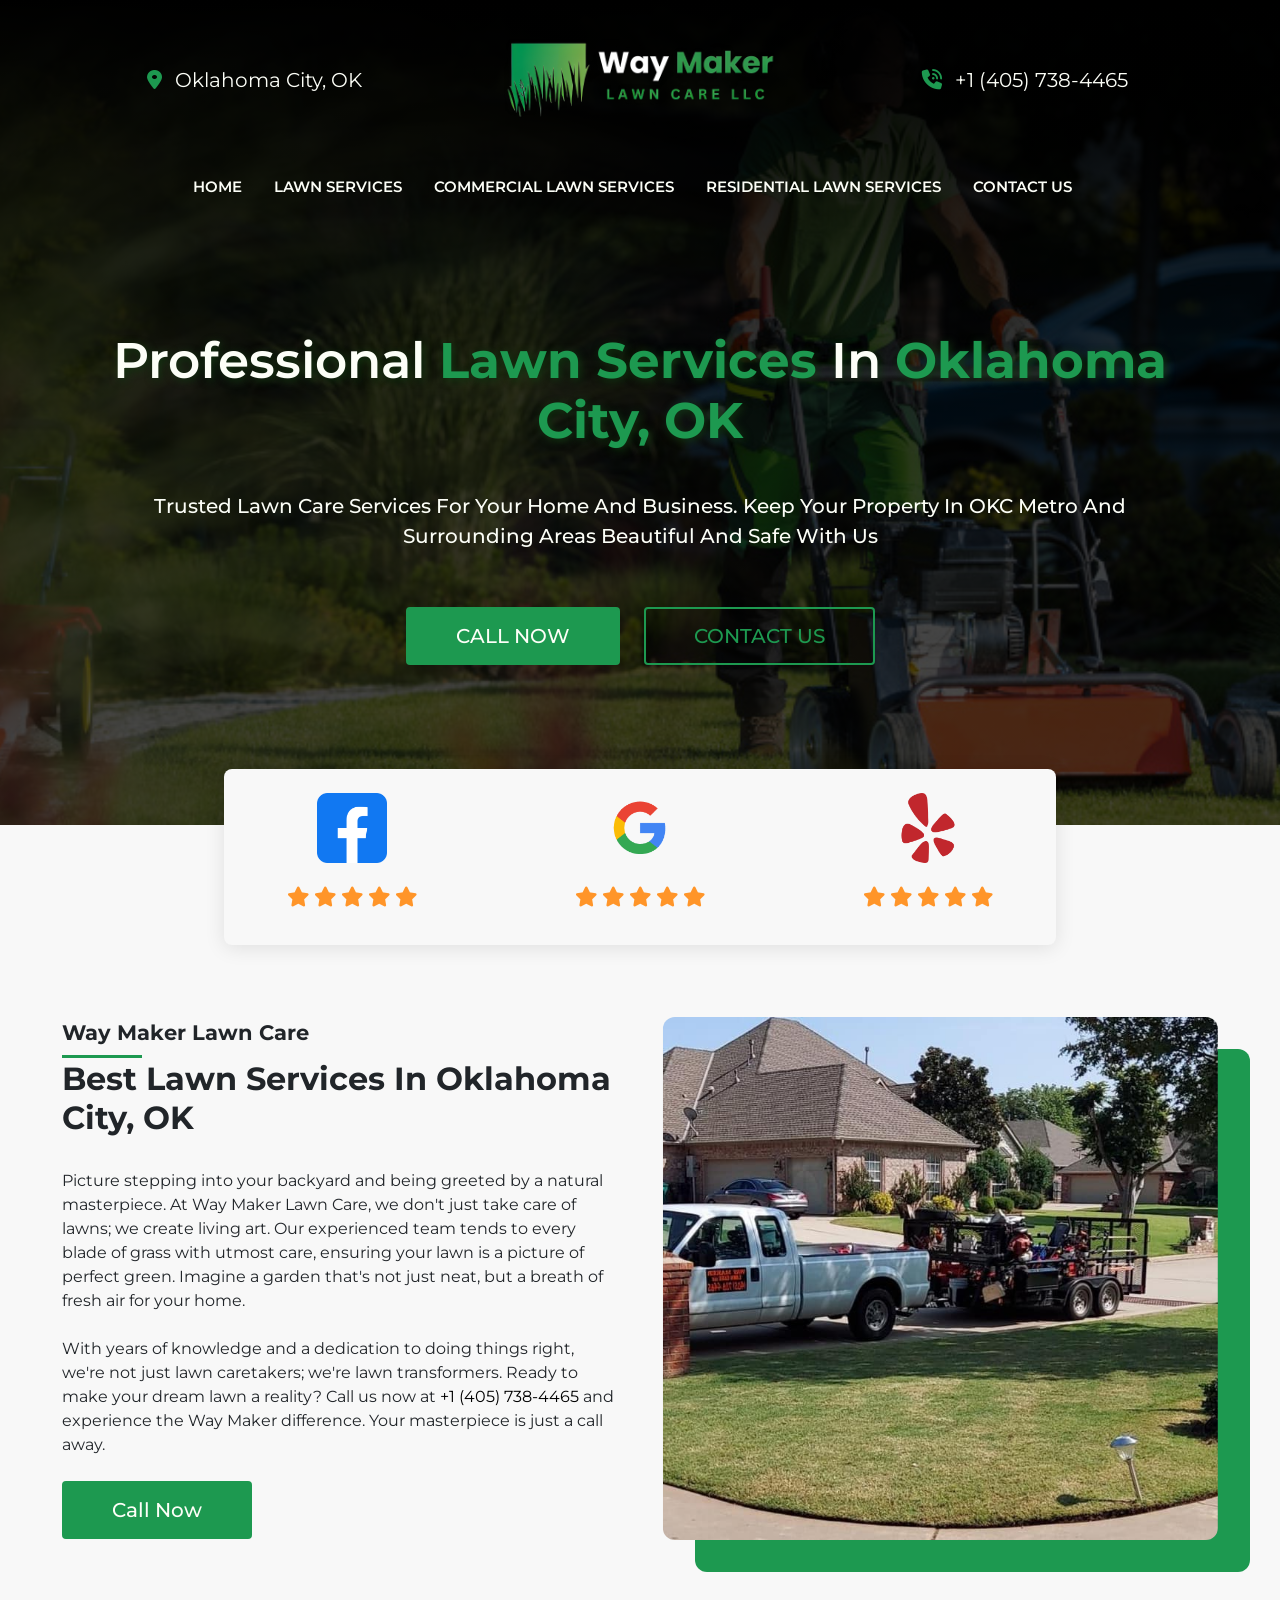
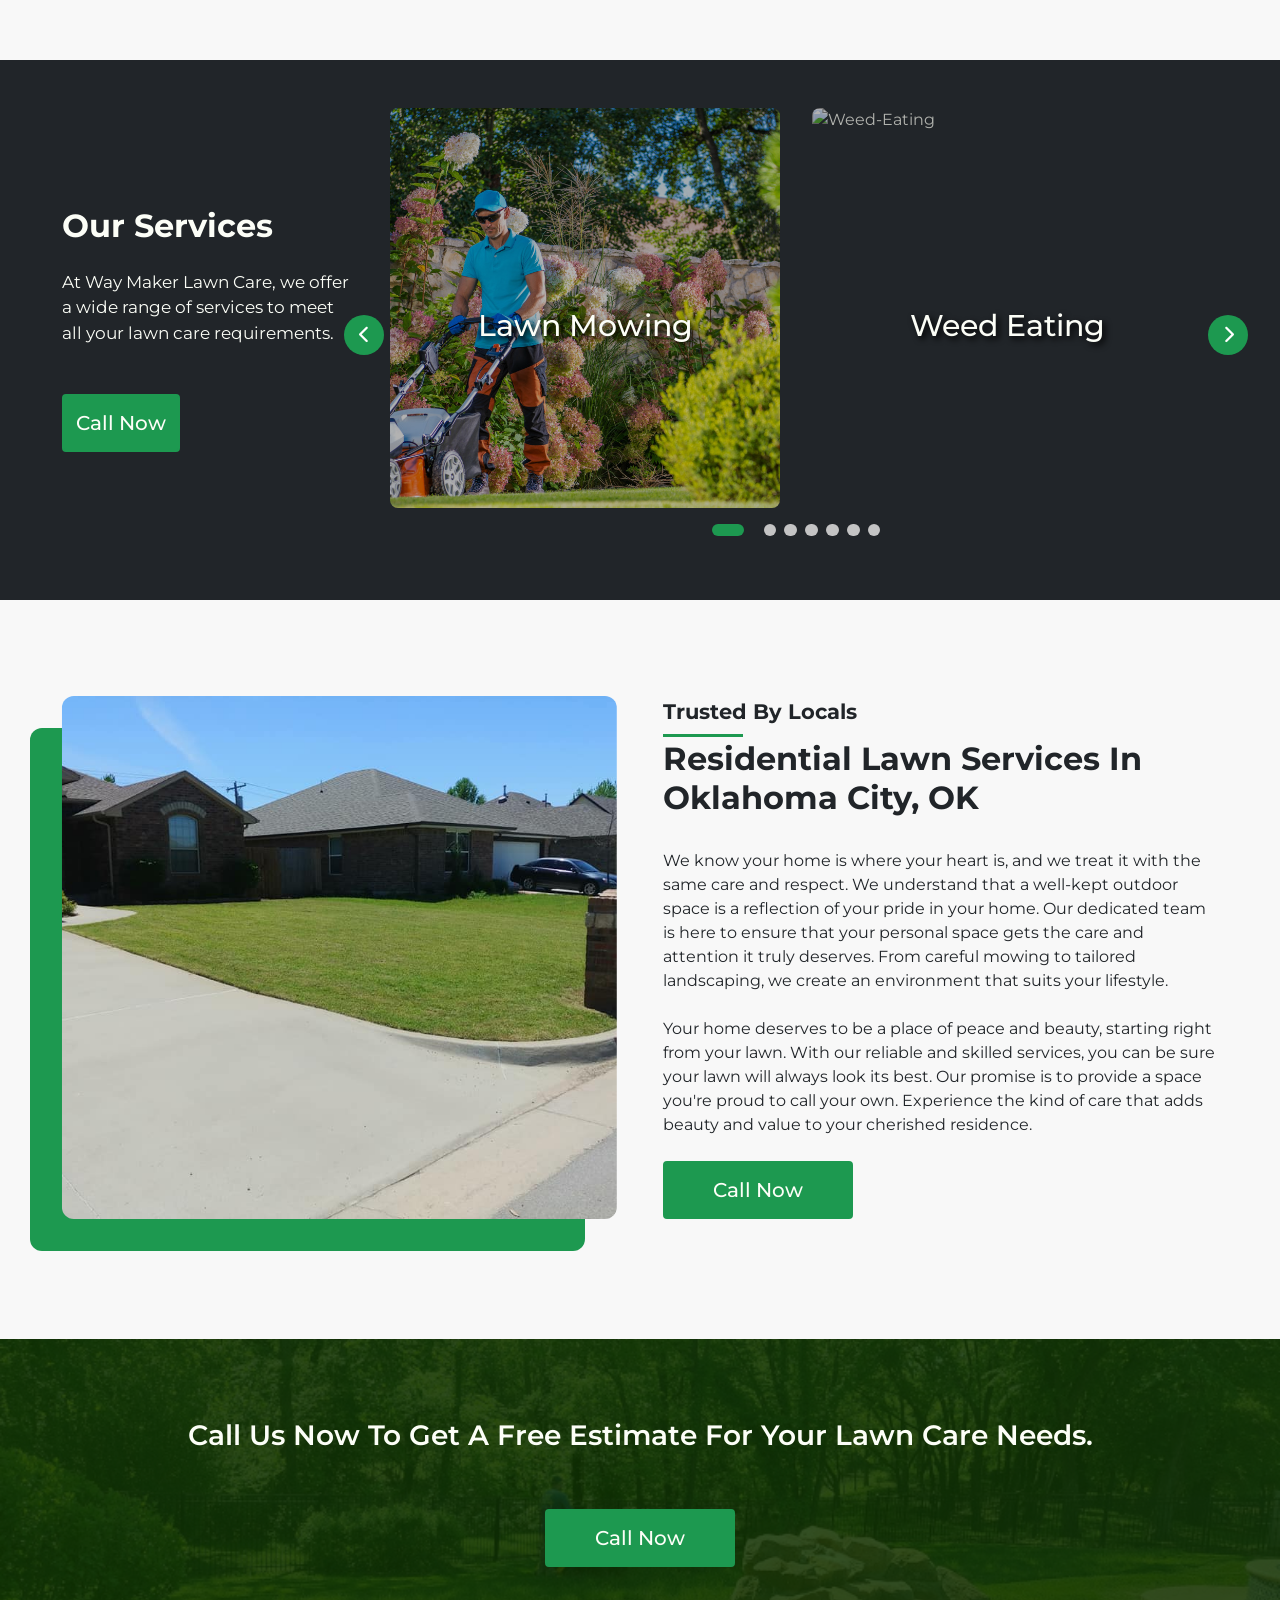
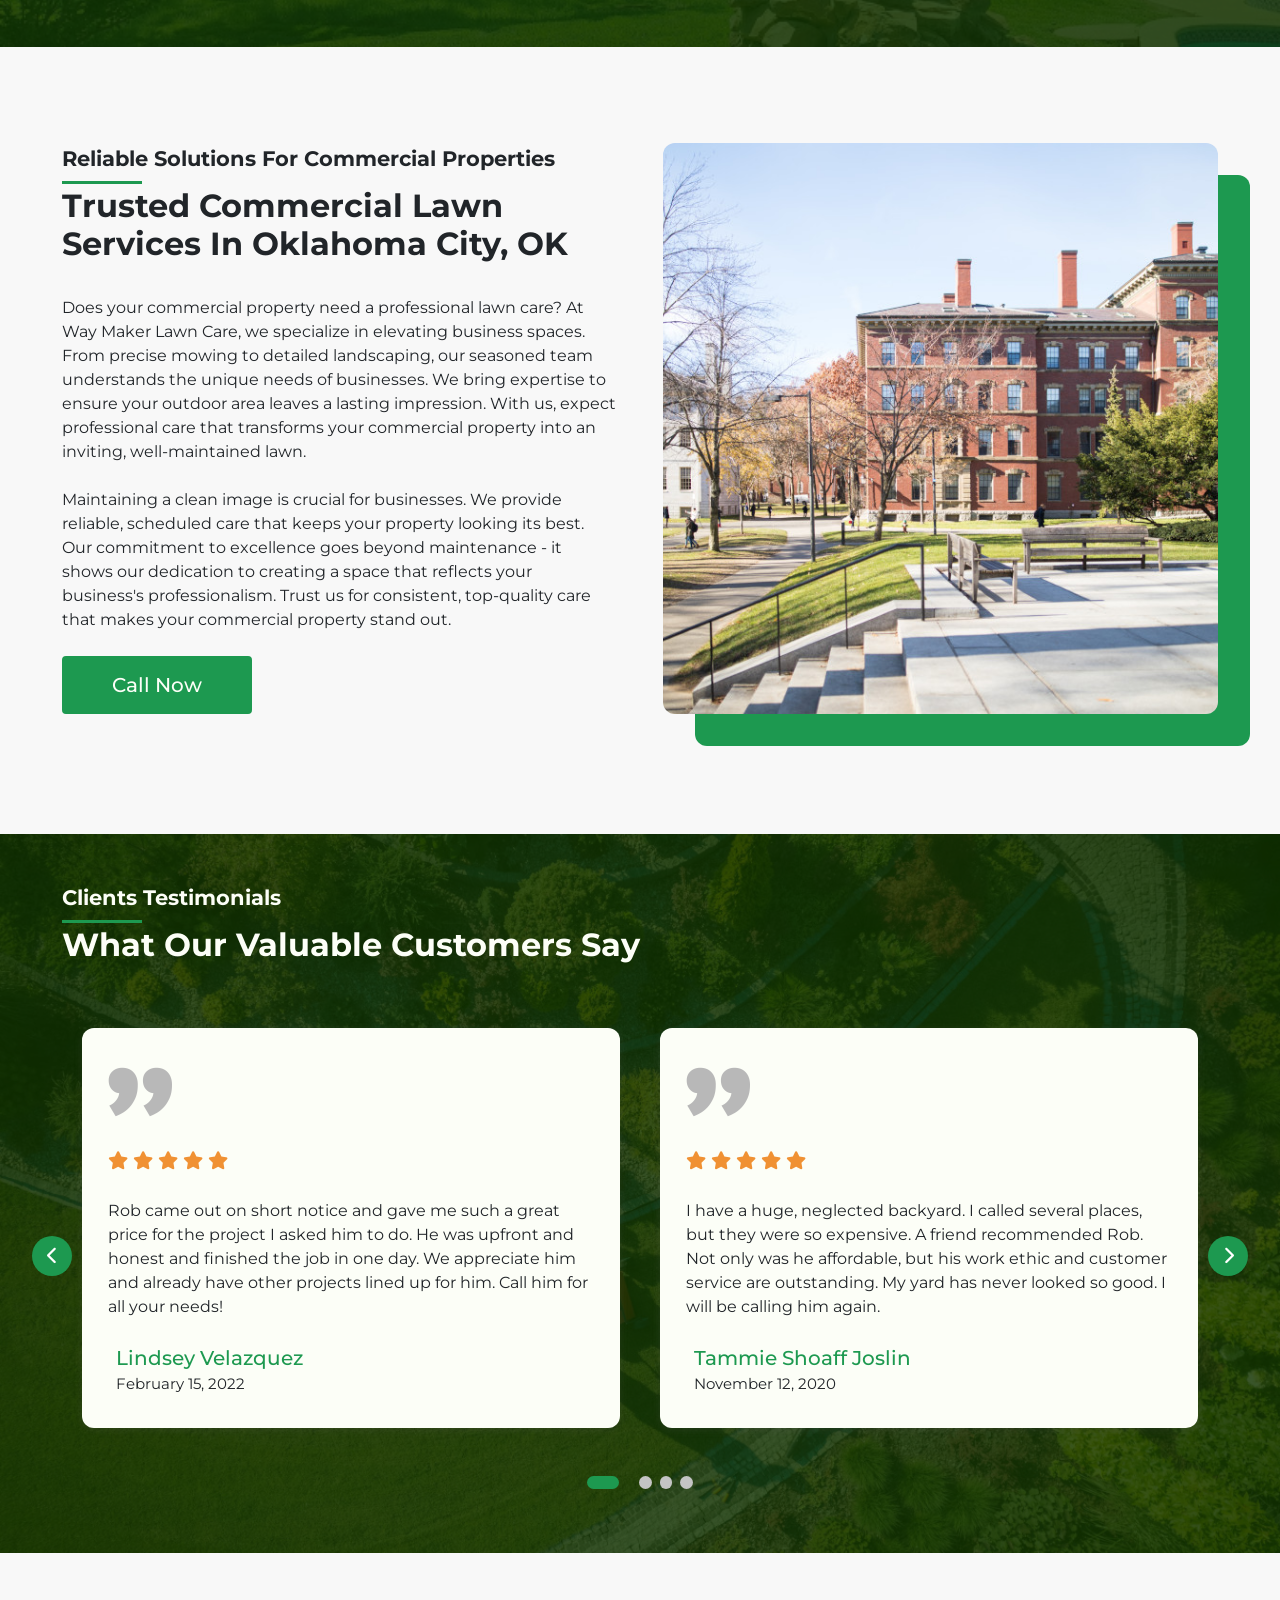
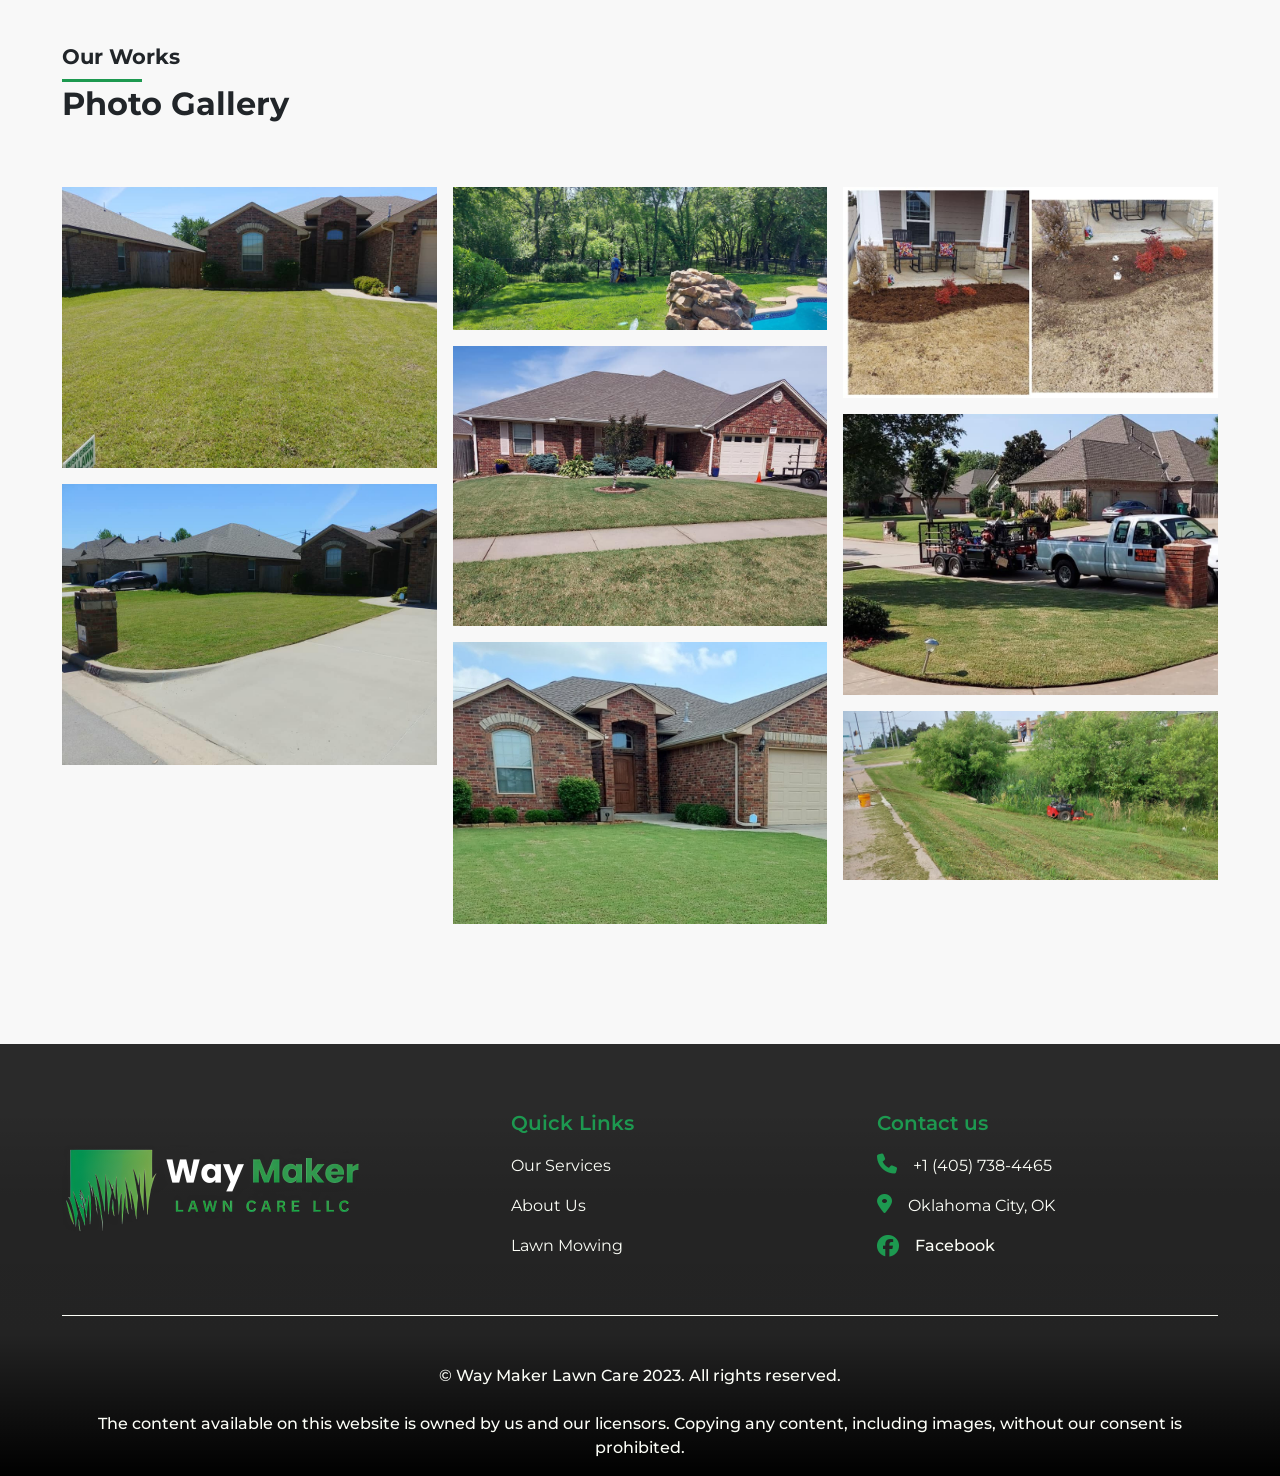
==== commit 21f59044: "feat: image optimized" ====
--- a/index.html
+++ b/index.html
@@ -7,9 +7,11 @@
     <meta name="viewport" content="width=device-width, initial-scale=1 maximum-scale=1.0, user-scalable=no">
     <title>Lawn Services in Oklahoma City, OK | Way Maker Lawn Care</title>
 
-    <meta name="description" content="Welcome to Way Maker Lawn Care, your partner in creating lush, inviting lawns in Oklahoma City, OK. Our expert team offers tailored solutions for homes and businesses. Experience top-quality lawn care today.">
-    <meta name="keywords" content="lawn care, Oklahoma City, professional landscapers, residential lawn services, commercial lawn services">
-    
+    <meta name="description"
+        content="Welcome to Way Maker Lawn Care, your partner in creating lush, inviting lawns in Oklahoma City, OK. Our expert team offers tailored solutions for homes and businesses. Experience top-quality lawn care today.">
+    <meta name="keywords"
+        content="lawn care, Oklahoma City, professional landscapers, residential lawn services, commercial lawn services">
+
     <meta name="format-detection" content="telephone=no">
 
     <!-- CSS -->
@@ -131,8 +133,8 @@
                 </h1>
 
                 <!-- Hero Information -->
-                <p class="hero-info">Trusted Lawn Care and Landscaping Services for Your Home and Business. Keep Your
-                    Property Beautiful and Safe with Us</p>
+                <p class="hero-info">Trusted Lawn Care Services for Your Home and Business. Keep Your
+                    Property in OKC Metro and surrounding areas Beautiful and Safe with Us</p>
 
                 <!-- Call to Action Buttons -->
                 <div class="d-flex mt-lg-5 mt-4 justify-content-center">
@@ -215,7 +217,8 @@
                         <br><br>
                         With years of knowledge and a dedication to doing things right, we're not just lawn caretakers;
                         we're lawn transformers.
-                        Ready to make your dream lawn a reality? Call us now at 14057384465 and experience the Way Maker
+                        Ready to make your dream lawn a reality? Call us now at <a title="phone number"
+                            href="tel:+14057384465">+1 (405) 738-4465</a> and experience the Way Maker
                         difference. Your masterpiece is just a call away.
                     </p>
 
@@ -386,7 +389,8 @@
                     </p>
 
                     <!-- Call to Action Button -->
-                    <a title="Call Now" class="btn btn-primary rounded-1 px-5 fs-20 fw-600" href="tel:+14057384465">Call Now</a>
+                    <a title="Call Now" class="btn btn-primary rounded-1 px-5 fs-20 fw-600" href="tel:+14057384465">Call
+                        Now</a>
                 </div>
                 <div class="img-div">
                     <!-- Image -->
--- a/css/index.css
+++ b/css/index.css
@@ -1084,7 +1084,7 @@
   box-shadow: rgba(99, 99, 99, 0.2) 0px 2px 8px 0px;
   border-radius: 12px;
   background-color: var(--white);
-  min-height: 320px;
+  min-height: 370px;
 }
 
 .testimonials .testimonial-slider .column .quote {
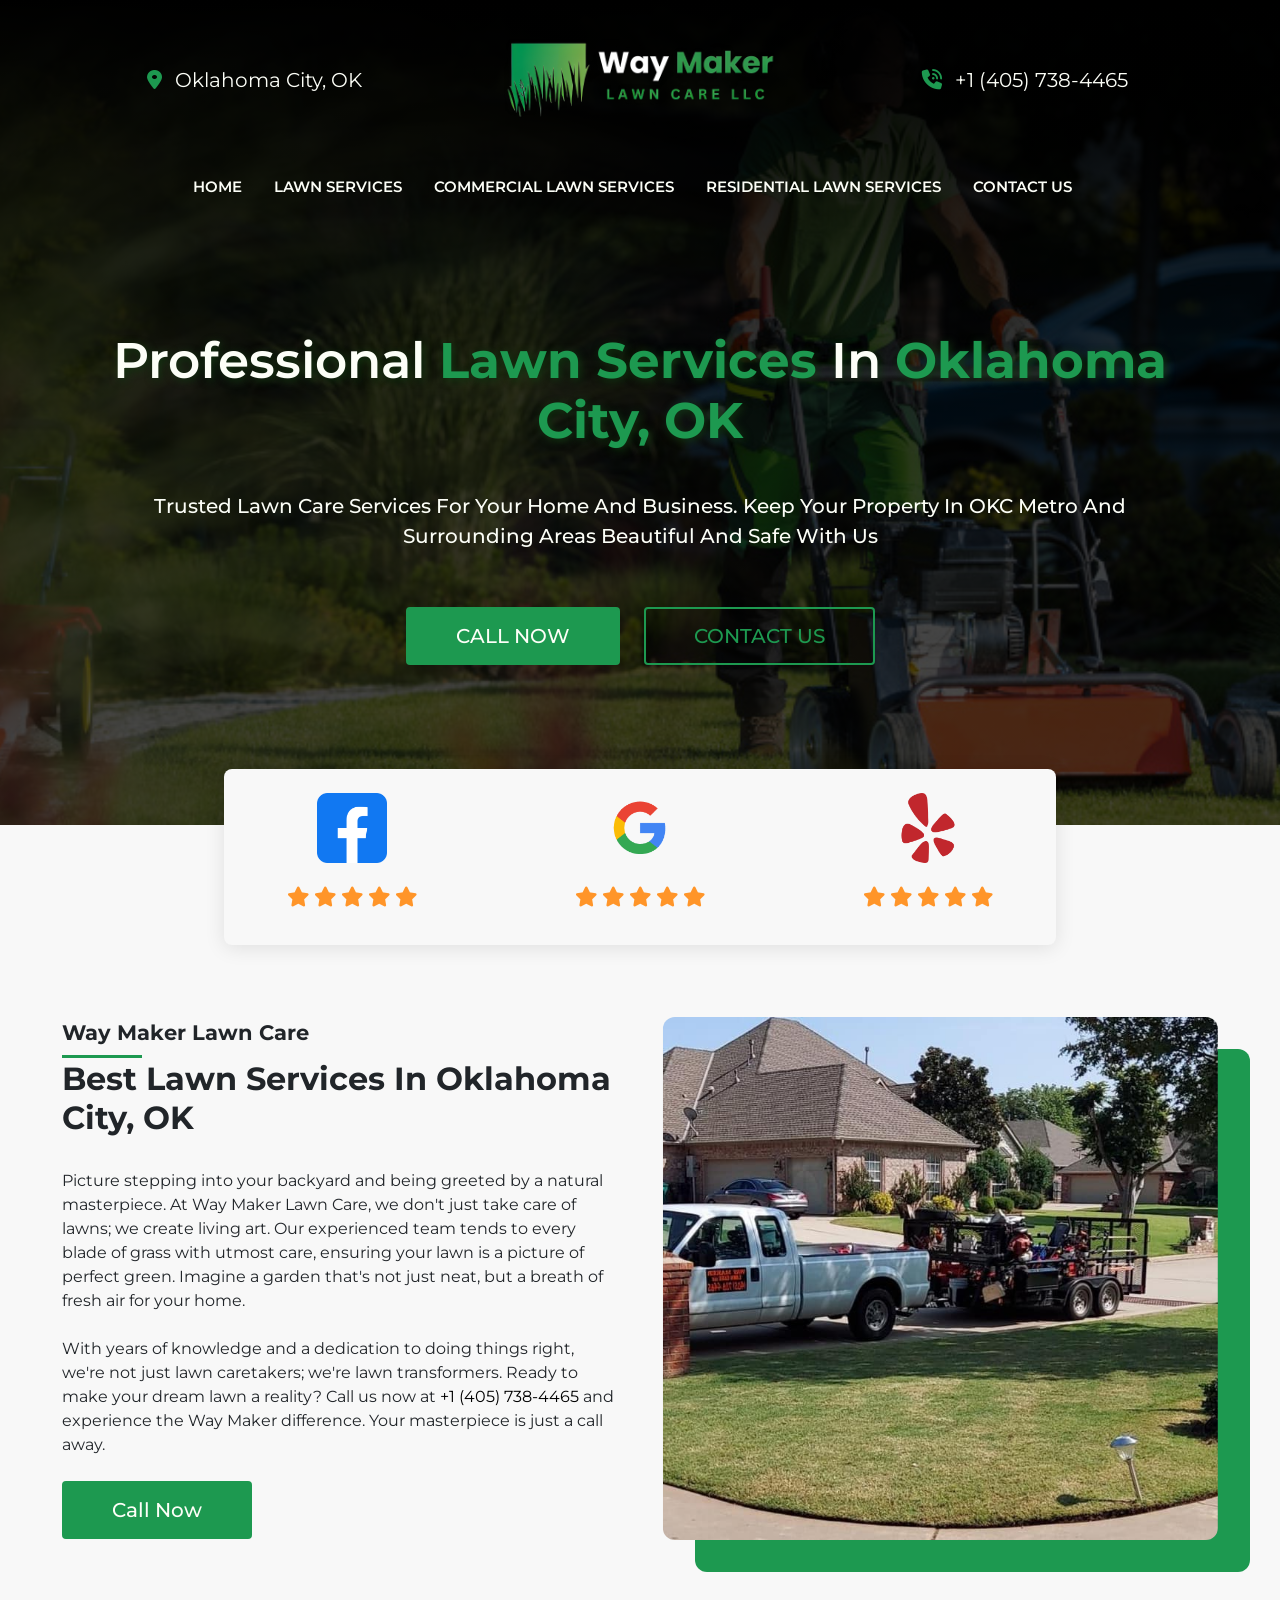
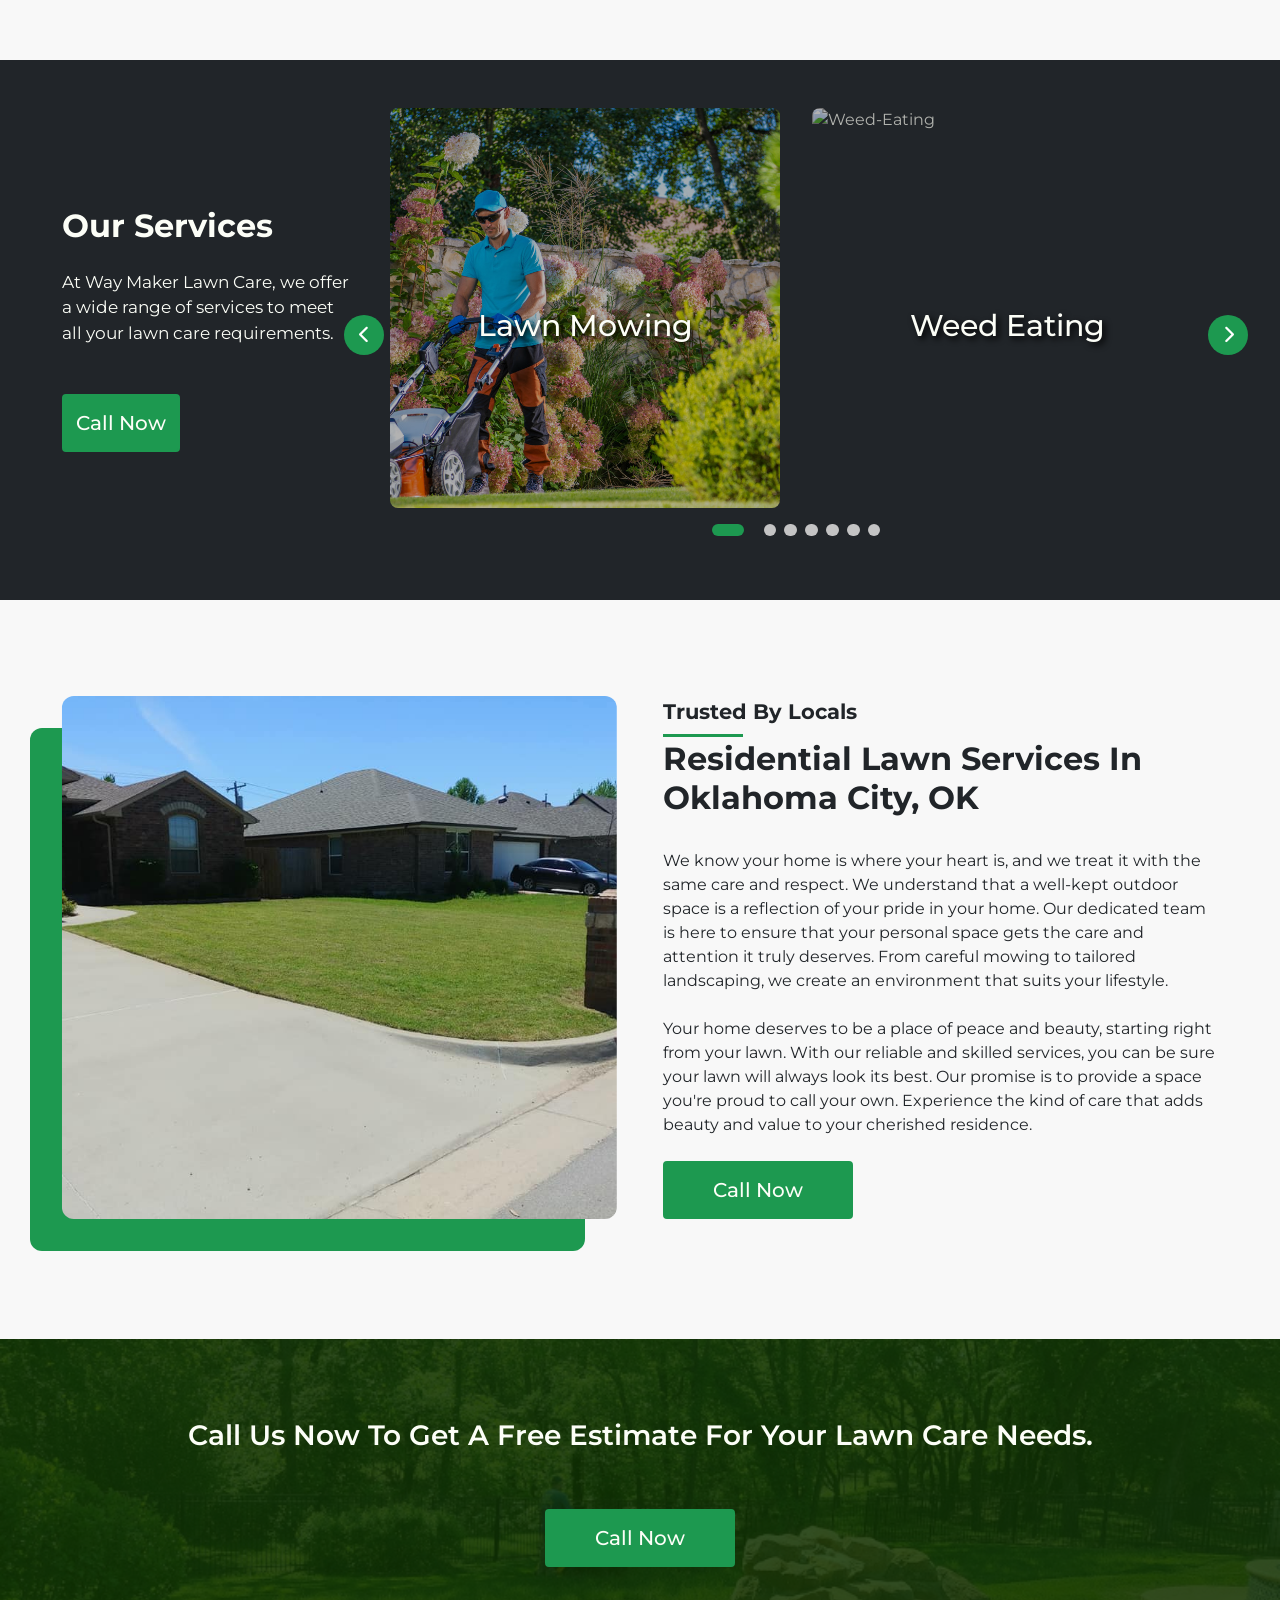
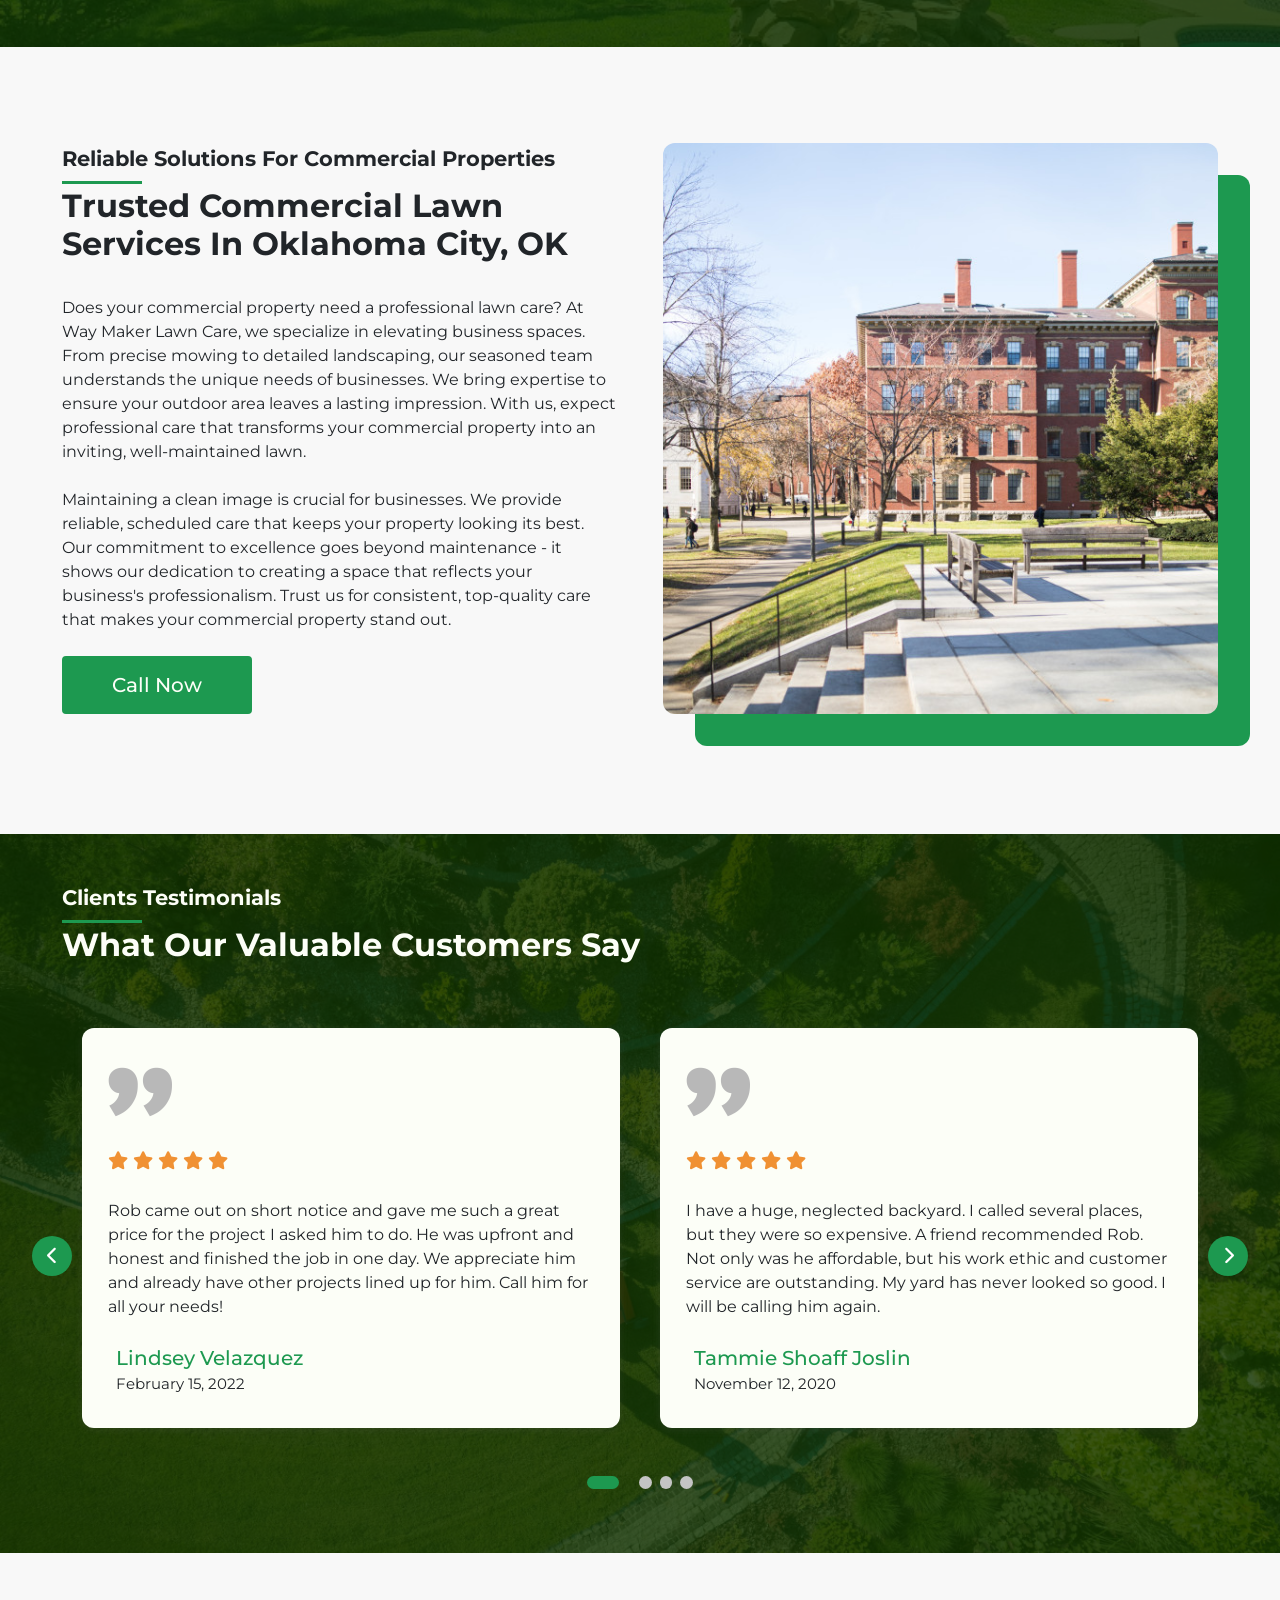
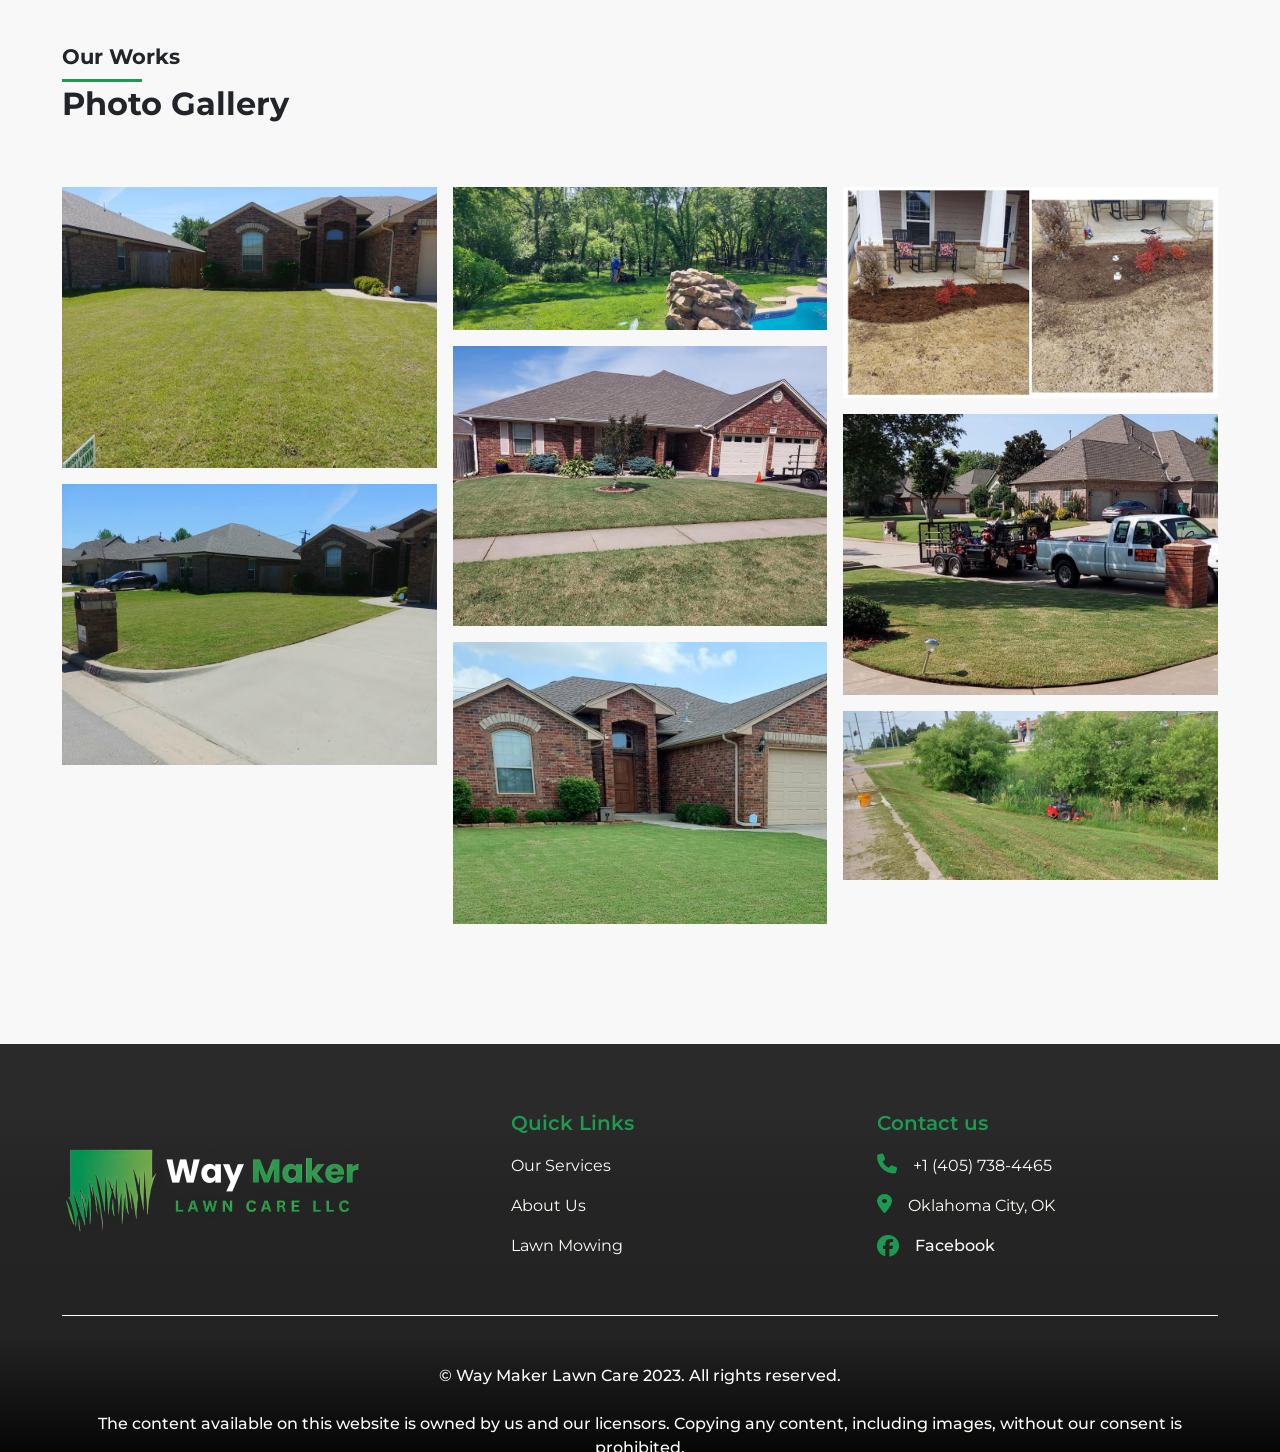
==== commit 6773a2a3: "fix: seo" ====
--- a/index.html
+++ b/index.html
@@ -8,7 +8,7 @@
     <title>Lawn Services in Oklahoma City, OK | Way Maker Lawn Care</title>
 
     <meta name="description"
-        content="Welcome to Way Maker Lawn Care, your partner in creating lush, inviting lawns in Oklahoma City, OK. Our expert team offers tailored solutions for homes and businesses. Experience top-quality lawn care today.">
+        content="Welcome to Way Maker Lawn Care, your partner in creating lush, inviting lawns in Oklahoma City, OK. Our expert team offers tailored solutions for homes and businesses.">
     <meta name="keywords"
         content="lawn care, Oklahoma City, professional landscapers, residential lawn services, commercial lawn services">
 
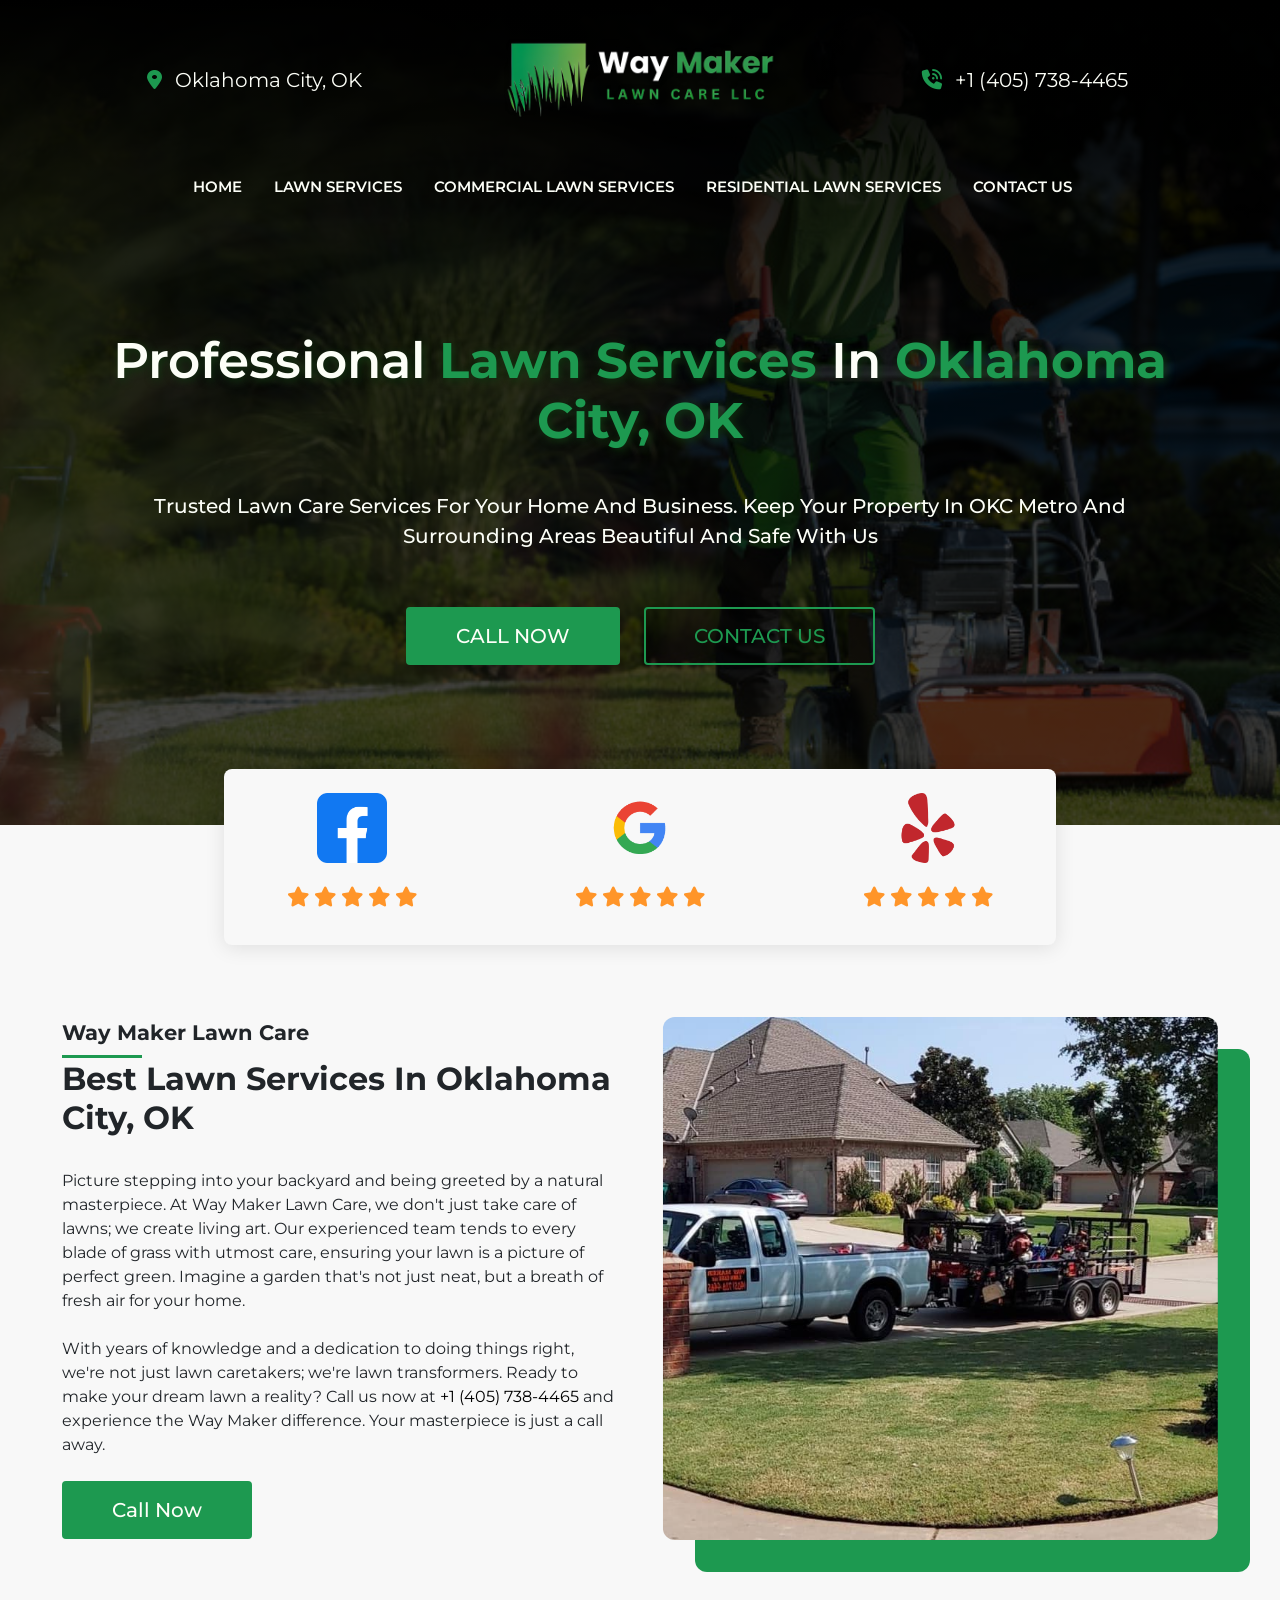
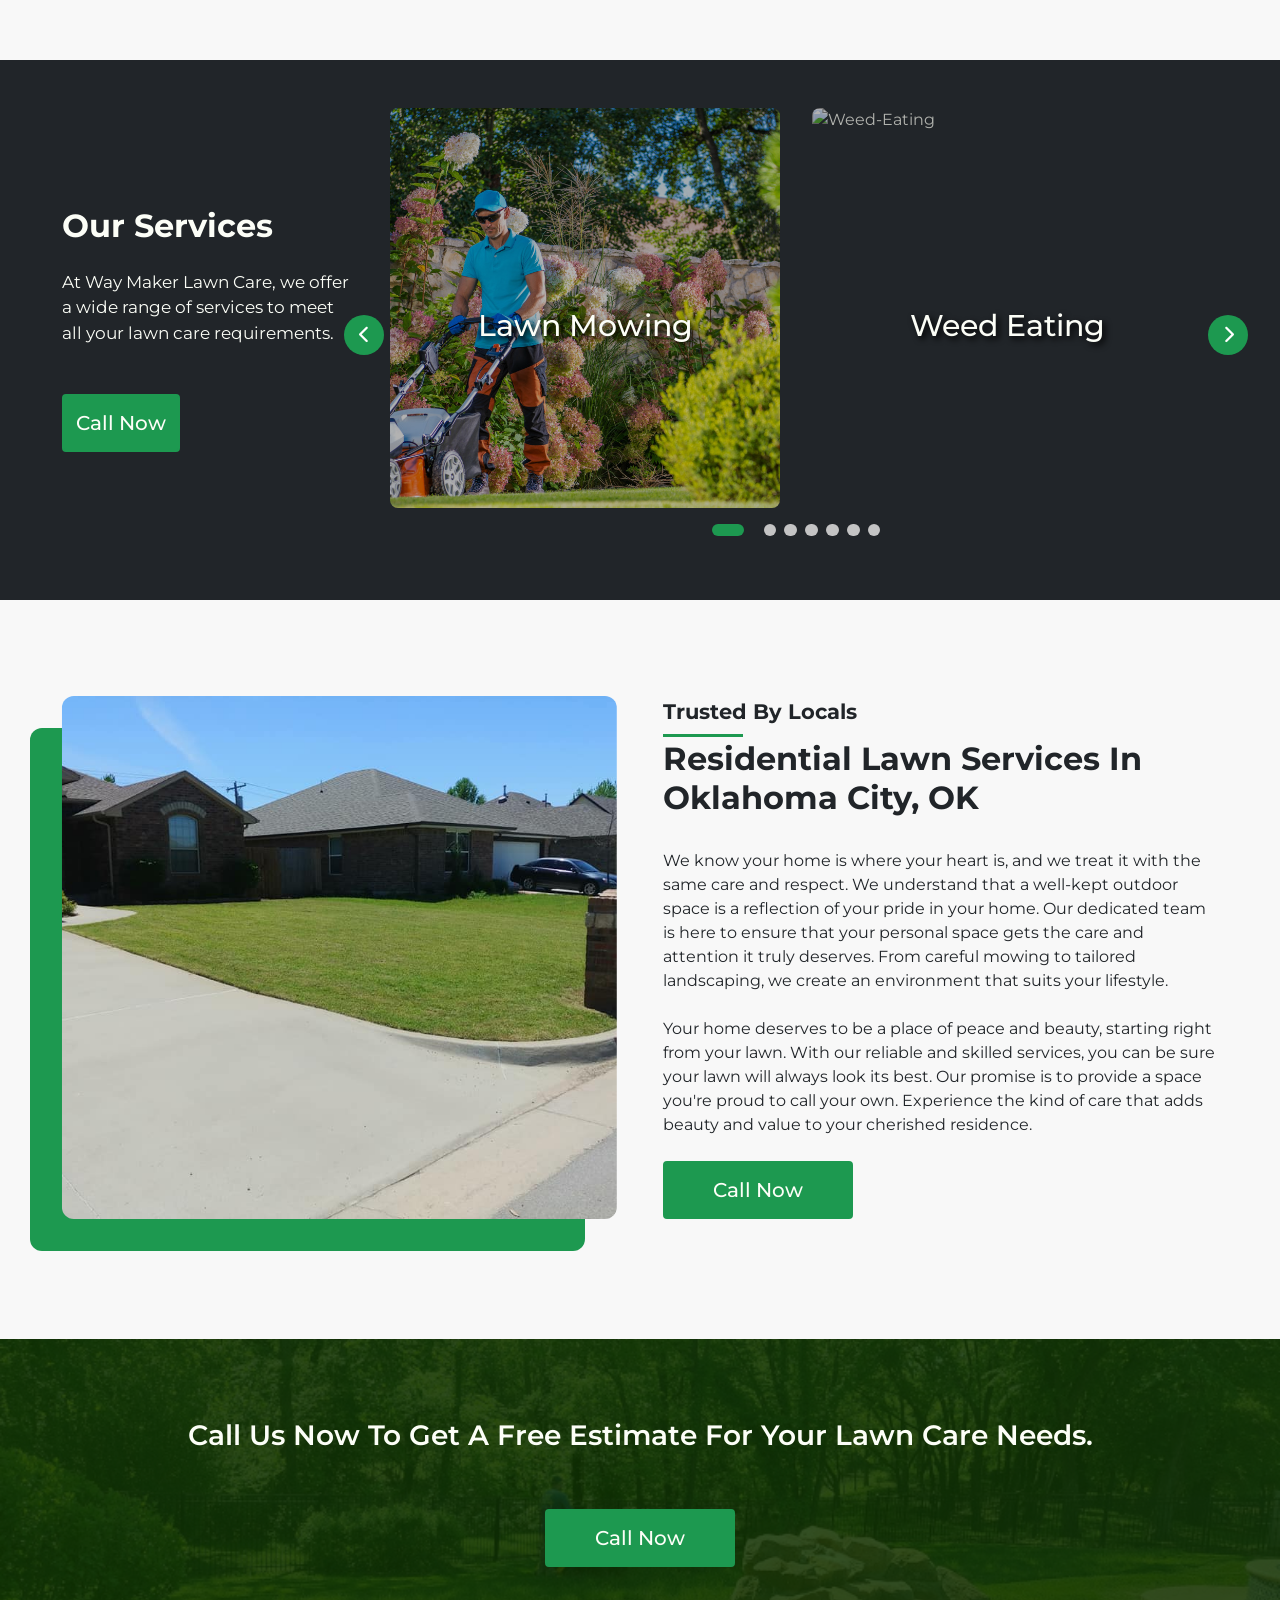
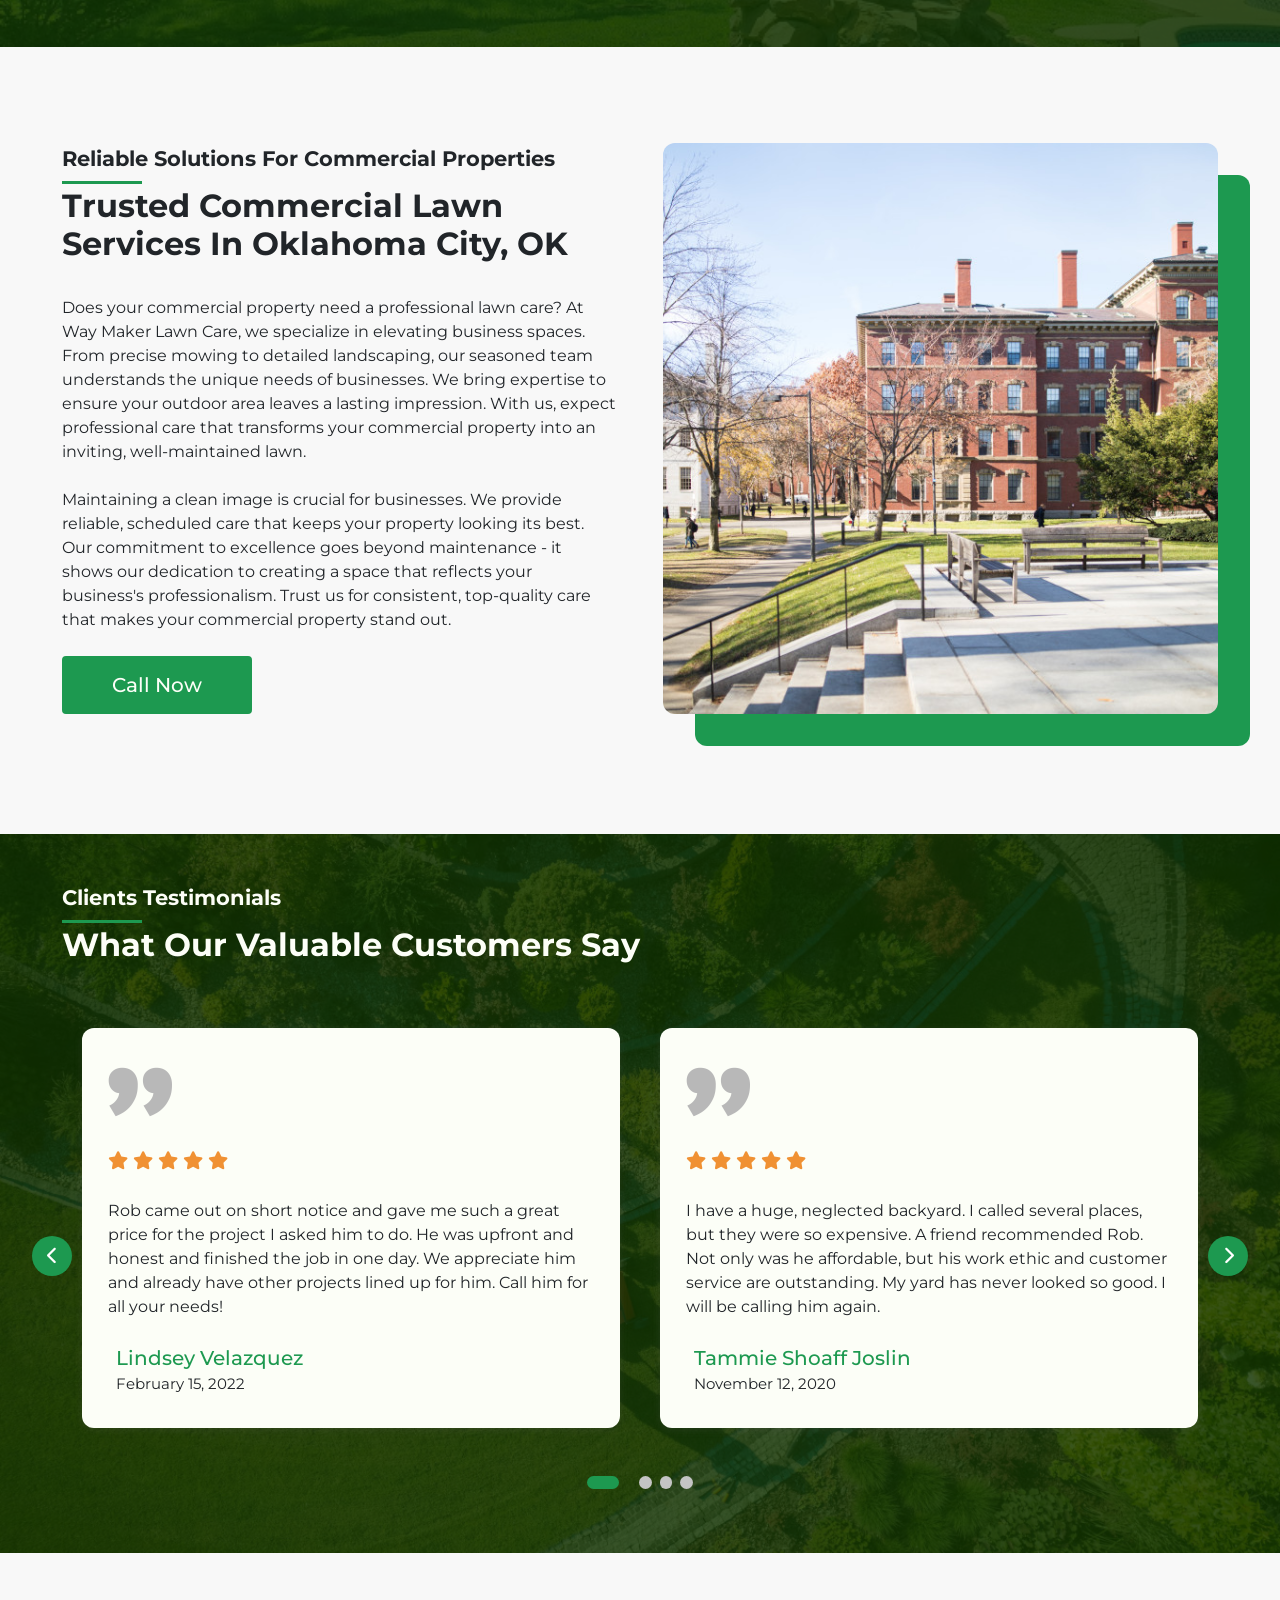
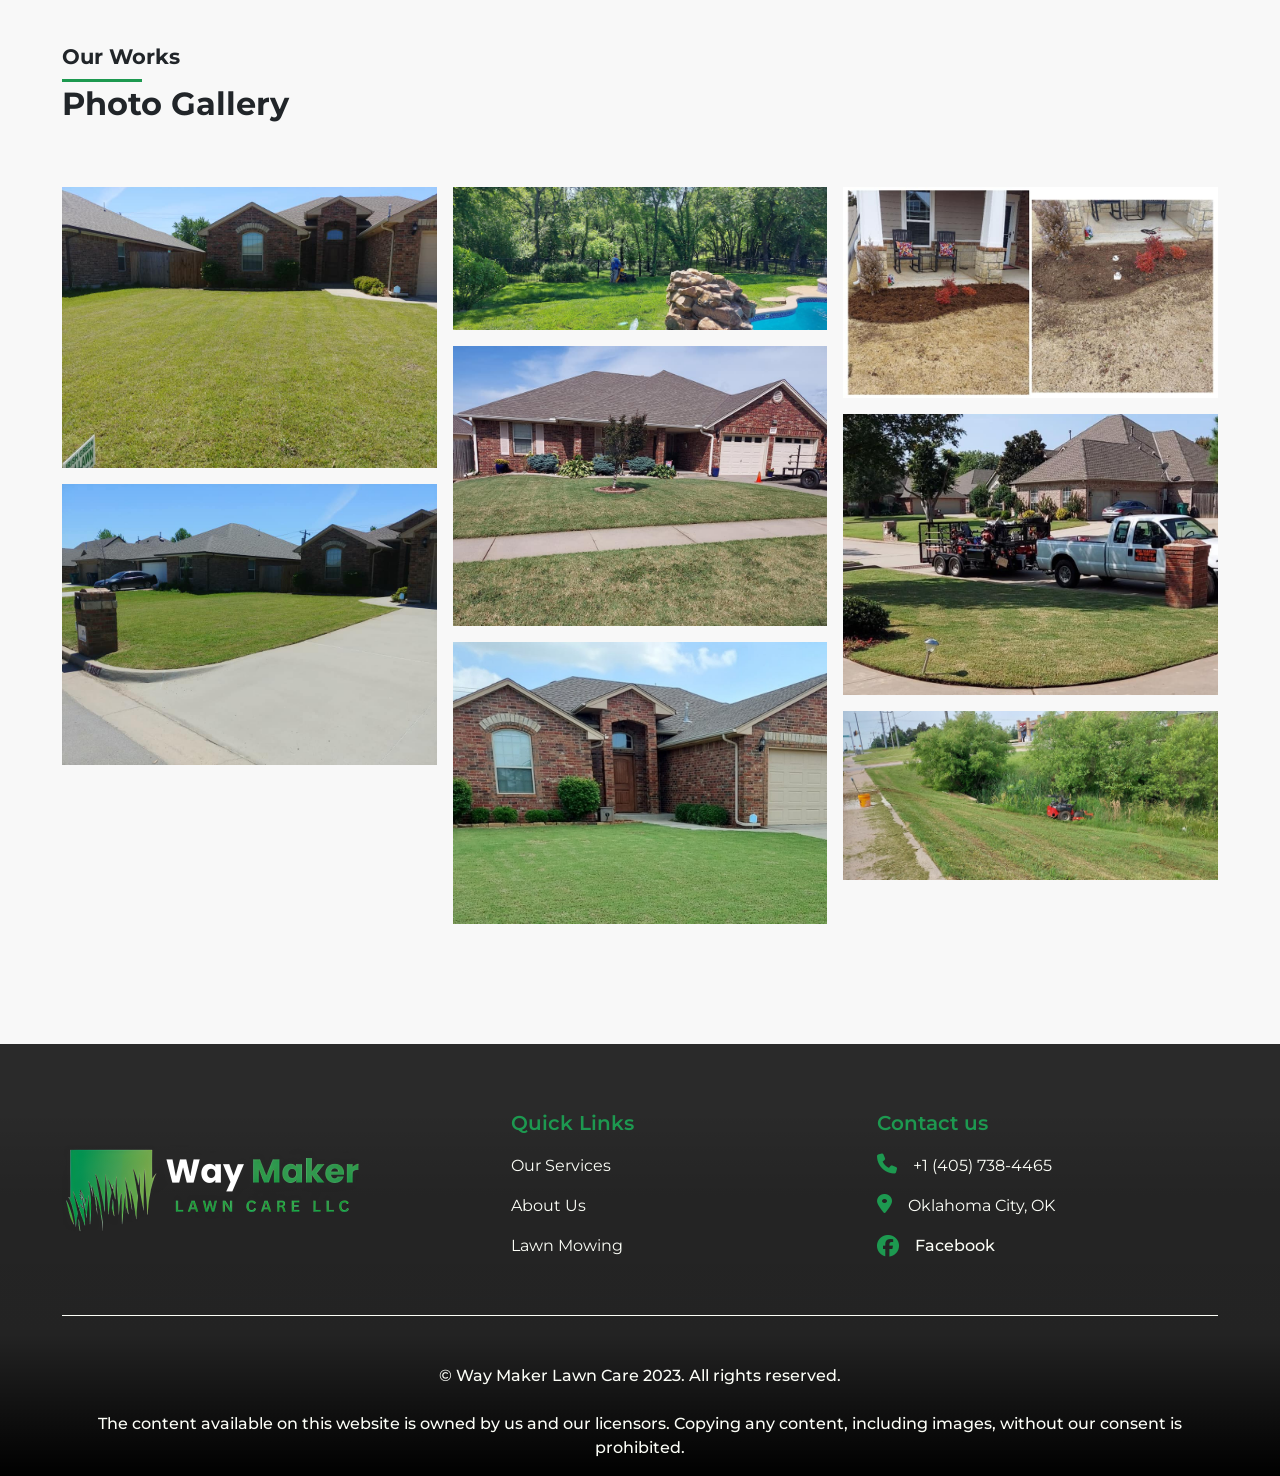
==== commit 452da4a4: "fix: seo optimized 2" ====
--- a/index.html
+++ b/index.html
@@ -7,11 +7,9 @@
     <meta name="viewport" content="width=device-width, initial-scale=1 maximum-scale=1.0, user-scalable=no">
     <title>Lawn Services in Oklahoma City, OK | Way Maker Lawn Care</title>
 
-    <meta name="description"
-        content="Welcome to Way Maker Lawn Care, your partner in creating lush, inviting lawns in Oklahoma City, OK. Our expert team offers tailored solutions for homes and businesses.">
-    <meta name="keywords"
-        content="lawn care, Oklahoma City, professional landscapers, residential lawn services, commercial lawn services">
-
+    <meta name="description" content="Welcome to Way Maker Lawn Care, your partner in creating beautiful, inviting lawns in Oklahoma City, OK. Tailored solutions for homes and businesses.">
+    <meta name="keywords" content="lawn care, Oklahoma City, professional landscapers, residential lawn services, commercial lawn services">
+    
     <meta name="format-detection" content="telephone=no">
 
     <!-- CSS -->
